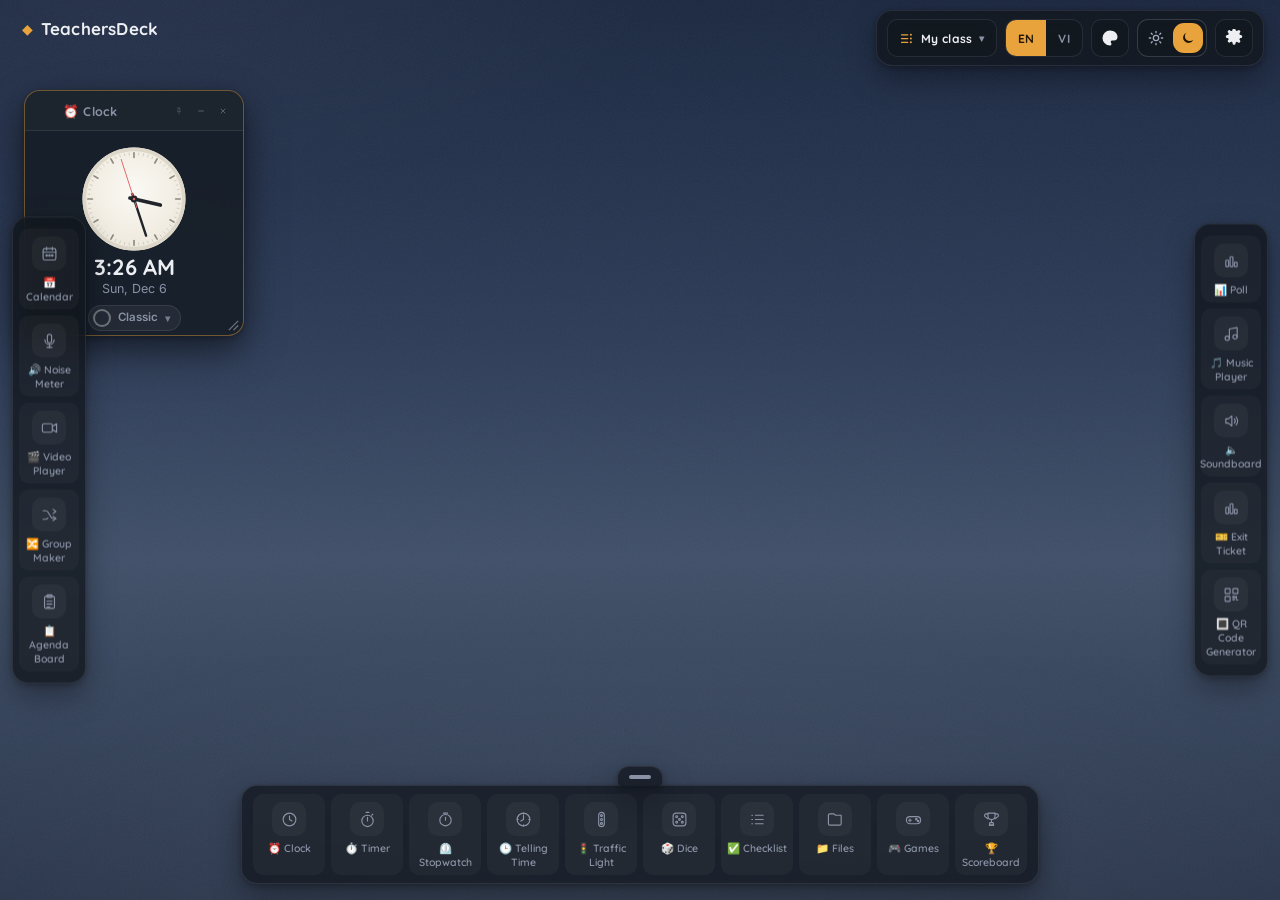
==== site/index.html @ 3348452e "Publish 0.46.0-classin.1 from teachersdeck-suite@1cd13db Versions for the cleanup release: TeachersD" ====
<!DOCTYPE html>
<html lang="en">
<head>
<meta charset="UTF-8">
<meta name="viewport" content="width=device-width, initial-scale=1.0">
<meta name="referrer" content="strict-origin-when-cross-origin">
<meta name="td-platform" content="classin">
<title>TeachersDeck</title>
<script src="js/mode.js?v=0.46.0-classin.1"></script>   <!-- first: Light or Dark before anything paints (the same file in every suite app) -->
<script src="js/edition.js?v=0.46.0-classin.1"></script>   <!-- first: says which app this is (js/app.js is shared with UniDeck) -->
<script src="js/platform.js?v=0.46.0-classin.1"></script>   <!-- second: TeachersDeck for ClassIn (tools/build_platform.py) -->
<script src="js/usage.js?v=0.46.0-classin.1"></script>   <!-- anonymous usage statistics; Settings can turn it off (the same file in AdminDeck) -->
<link rel="stylesheet" href="css/style.css?v=0.46.0-classin.1">
<link rel="stylesheet" href="css/classin.css?v=0.46.0-classin.1">
<link rel="stylesheet" href="css/drawdeck.css?v=0.46.0-classin.1">
<link rel="stylesheet" href="css/mode.css?v=0.46.0-classin.1">
<link rel="stylesheet" href="css/light.css?v=0.46.0-classin.1">   <!-- Light mode only (html[data-mode=light]); generated by tools/gen_light_css.py -->
<link rel="stylesheet" href="css/bento.css?v=0.46.0-classin.1">   <!-- phones and tablets: the bento grid -->
<link rel="stylesheet" href="css/tellingtime.css?v=0.46.0-classin.1">   <!-- the Telling Time tile (the same file in StudentDeck) -->
<link rel="stylesheet" href="css/dockdrag.css?v=0.46.0-classin.1">   <!-- dragging launchers in the docks and the app tray (the same file in every suite app) -->
<link rel="stylesheet" href="css/themeart.css?v=0.46.0-classin.1">   <!-- a premium theme's own artwork from its pack (js/themeart.js) -->
<link rel="stylesheet" href="css/premium.css?v=0.46.0-classin.1">   <!-- TEST: premium themes (Glass Blue) -->
<link rel="stylesheet" href="css/scale.css?v=0.46.0-classin.1">
<link rel="stylesheet" href="css/dockstyle.css?v=0.46.0-classin.1">   <!-- TEST: Item Store dock styles (= studentdeck/css/dockstyle.css on item-store) -->   <!-- UI polish phase 1: widgets that grow with their window -->   <!-- phones and tablets: the bento grid -->
<link rel="stylesheet" href="css/facepicker.css?v=0.46.0-classin.1">   <!-- the Clock widget's face picker (the same file in StudentDeck) -->
<link rel="stylesheet" href="css/polish.css?v=0.46.0-classin.1">   <!-- UI polish phase 4: corners, title bars, depth, motion, backgrounds, empty states -->
<link rel="stylesheet" href="css/whiteboard.css?v=0.46.0-classin.1">   <!-- the Whiteboard background: ink layer, corner button, Backgrounds swatch -->
</head>
<body>

  <!-- Background canvas (theme lives here) -->
  <div id="bg-layer" class="bg-layer"></div>
  <div id="bg-overlay" class="bg-overlay"></div>

  <!-- Top bar -->
  <header class="topbar">
    <div class="brand">
      <span class="brand-mark">◆</span>
      <span class="brand-name">TeachersDeck</span>
    </div>

    <button class="xp-pill" id="xp-pill" type="button" title="My Stats &amp; XP — click to open" data-i18n-title="xp_pill_tip" aria-label="My Stats &amp; XP" data-i18n-aria="stats">
      <span class="xp-lv" id="xp-lv">Lv 1</span><span class="xp-bar" aria-hidden="true"><i id="xp-fill"></i></span><span class="xp-tot" id="xp-tot">0 XP</span><em class="xp-pop" id="xp-pop"></em>
    </button>
    <button class="badge-chip" id="badge-chip" type="button" aria-label="Badges earned" title="Badges" data-i18n-title="bd_h" data-i18n-aria="bd_h"><span aria-hidden="true">🏅</span><b id="badge-n">0</b></button>

    <!-- Top widget dock: left-justified, starts right after the brand name (up to 5 widget launchers) -->
    <nav class="dock-top-widgets" id="dock-top-widgets" aria-label="Top widget launcher"></nav>

    <div class="top-actions">
      <!-- Class switcher pill: shows the class that's currently open; its menu
           switches to another class (which reloads into that class's own deck).
           Part of the reassignable PILLS list, so it can live in the top pill
           row or be hidden from Settings like lang/theme. -->
      <div class="class-pill-wrap" id="class-pill-wrap">
        <button class="class-pill" id="class-pill" aria-haspopup="true" aria-expanded="false" title="Switch class" data-i18n-title="class_switch_label" aria-label="Switch class" data-i18n-aria="class_switch_label">
          <svg viewBox="0 0 24 24" class="class-pill-icon" aria-hidden="true"><path d="M4 6h10M4 12h10M4 18h10" stroke="currentColor" stroke-width="2" fill="none" stroke-linecap="round"/><circle cx="19" cy="6" r="1.6"/><circle cx="19" cy="12" r="1.6"/><circle cx="19" cy="18" r="1.6"/></svg>
          <span class="class-pill-name" id="class-pill-name"></span>
          <span class="class-pill-caret" aria-hidden="true">▾</span>
        </button>
        <div class="class-menu" id="class-menu" role="menu" hidden></div>
      </div>
      <div class="lang-toggle" id="lang-toggle" aria-label="Quick language switch"></div>
      <button class="icon-btn" id="btn-theme" title="Change theme" aria-label="Change theme" data-i18n-title="theme_title">
        <svg viewBox="0 0 24 24"><path d="M12 2a10 10 0 1 0 0 20c1.1 0 2-.9 2-2 0-.5-.2-1-.5-1.3-.3-.4-.5-.8-.5-1.3 0-1.1.9-2 2-2h2.3A5.2 5.2 0 0 0 22 10.2C22 5.7 17.5 2 12 2Z"/><circle cx="7" cy="11" r="1.3"/><circle cx="10.5" cy="7" r="1.3"/><circle cx="15" cy="7.5" r="1.3"/><circle cx="17.5" cy="11.5" r="1.3"/></svg>
      </button>
      <!-- Settings pill: always pinned as the last (rightmost) item wherever the
           pill row lives — see SETTINGS_PILL in buildTopDock(). Not part of the
           reassignable PILLS list, so it can't be hidden or reordered from the
           "Top bar pills" picker like lang/theme can. -->
      <div id="mode-toggle"></div>  <!-- Light / Dark (js/mode.js, css/mode.css): just left of Settings in every app -->
      <button class="icon-btn" id="btn-settings" title="Settings" aria-label="Settings" data-i18n-title="settings">
        <svg viewBox="0 0 24 24"><path d="M12 15a3 3 0 1 0 0-6 3 3 0 0 0 0 6Z"/><path d="M19.4 13a1.65 1.65 0 0 0 .33 1.82l.06.06a2 2 0 1 1-2.83 2.83l-.06-.06a1.65 1.65 0 0 0-1.82-.33 1.65 1.65 0 0 0-1 1.51V19a2 2 0 1 1-4 0v-.09A1.65 1.65 0 0 0 9 17.09a1.65 1.65 0 0 0-1.82.33l-.06.06a2 2 0 1 1-2.83-2.83l.06-.06A1.65 1.65 0 0 0 4.68 13 1.65 1.65 0 0 0 3.17 12H3a2 2 0 1 1 0-4h.09A1.65 1.65 0 0 0 4.68 6.87a1.65 1.65 0 0 0-.33-1.82l-.06-.06a2 2 0 1 1 2.83-2.83l.06.06c.5.5 1.21.66 1.82.33H9c.55-.24 1-.75 1-1.35V1a2 2 0 1 1 4 0v.09c0 .6.45 1.11 1 1.35h.09c.6.33 1.31.17 1.82-.33l.06-.06a2 2 0 1 1 2.83 2.83l-.06.06c-.5.5-.66 1.21-.33 1.82V7c.24.55.75 1 1.35 1H21a2 2 0 1 1 0 4h-.09c-.6 0-1.11.45-1.35 1Z"/></svg>
      </button>
    </div>
  </header>

  <!-- TeachersDeck surface -->
  <main id="wall" class="wall" aria-label="TeachersDeck"></main>

  <!-- Bottom dock, with the app-tray tab attached directly to its top edge —
       one visual unit, positioned together, so the line always sits flush
       against the dock regardless of how tall the dock's content makes it.
       Opens a full-screen grid of every widget, Android app-drawer style;
       always present regardless of layout mode, since it's the one
       guaranteed way to reach every widget when Compact mode has the side
       drawers hidden. -->
  <div class="dock-wrap" id="dock-wrap">
    <button class="app-tray-tab" id="app-tray-tab" aria-label="Open app tray" aria-expanded="false" data-i18n-aria="app_tray_open" title="Open app tray" data-i18n-title="app_tray_open">
      <span class="app-tray-tab-line"></span>
    </button>
    <nav class="dock" id="dock" aria-label="Widget launcher"></nav>
  </div>

  <!-- App tray: Android-style bottom sheet listing every widget, regardless
       of its dock placement or the current layout mode. -->
  <div class="app-tray-backdrop" id="app-tray-backdrop" hidden>
    <div class="app-tray" id="app-tray" role="dialog" aria-modal="true" aria-label="All widgets">
      <button class="app-tray-handle" id="app-tray-handle" aria-label="Close app tray" data-i18n-aria="app_tray_close" title="Close app tray" data-i18n-title="app_tray_close"></button>
      <p class="app-tray-title" data-i18n="app_tray_title">All widgets</p>
      <div class="app-tray-grid" id="app-tray-grid"></div>
    </div>
  </div>

  <!-- Left widget drawer (5 slots) -->
  <nav class="edge-dock edge-dock-left" id="dock-left" aria-label="Left widget launcher" hidden>
    <div class="edge-dock-items" id="dock-left-items"></div>
  </nav>

  <!-- Right widget drawer (5 slots) -->
  <nav class="edge-dock edge-dock-right" id="dock-right" aria-label="Right widget launcher" hidden>
    <div class="edge-dock-items" id="dock-right-items"></div>
  </nav>

  <!-- Top drawer: toggle pills (language, theme, future toggles), left-justified, 5 slots -->
  <div class="edge-dock edge-dock-top" id="dock-top" aria-label="Top toggle bar" hidden>
    <div class="edge-dock-items" id="pills-top"></div>
  </div>

  <!-- Theme drawer -->
  <div class="drawer" id="theme-drawer" hidden>
    <div class="drawer-head">
      <h2 data-i18n="theme_title">Theme</h2>
      <button class="icon-btn" id="theme-close" aria-label="Close" data-i18n-aria="close">
        <svg viewBox="0 0 24 24"><path d="M6 6l12 12M18 6L6 18" stroke="currentColor" stroke-width="2" fill="none" stroke-linecap="round"/></svg>
      </button>
    </div>
    <div class="drawer-body">
      <p class="drawer-label" data-i18n="mode_title">Mode</p>
      <div id="mode-switch"></div>

      <p class="drawer-label" data-td-label="theme">Theme</p>   <!-- TEST polish phase 2: Theme and Background are two settings -->
      <div class="ui-theme-grid" id="ui-themes"></div>
      <label class="switch-row" id="idle-clock-row" hidden><span>Watch face when idle</span><input type="checkbox" id="idle-clock-toggle"></label>   <!-- TEST polish phase 5 -->

      <p class="drawer-label" data-i18n="backgrounds">Backgrounds</p>
      <div class="swatch-grid" id="theme-presets"></div>
      <div class="bg-photo-state" id="bg-photo-state" hidden><span class="bg-photo-text">Using your image</span><button type="button" class="bg-photo-reset" id="bg-photo-reset">Use a background instead</button></div>
      <label class="switch-row" id="photo-tint-row" hidden><span>Tint my image</span><input type="checkbox" id="photo-tint-toggle"></label>
      <label class="switch-row" id="wallpaper-row" hidden><span>Moving wallpaper</span><input type="checkbox" id="wallpaper-toggle"></label>   <!-- a premium theme's animated wallpaper (js/wallpaper.js) -->

      <p class="drawer-label" data-td-label="dock">Dock</p>   <!-- TEST: Item Store dock styles -->
      <div class="dock-style-grid" id="dock-styles"></div>
      <div class="topbar-mode" id="radial-mode" role="group" aria-label="With Radial" hidden></div>
      <div id="floating-icons"></div>   <!-- TEST: floating icons, Pro, per dock -->   <!-- TEST: docks with the Radial menu -->
      <div class="topbar-mode" id="topbar-mode" role="group" aria-label="Top bar" hidden></div>   <!-- TEST: top bar drop-down -->

      <p class="drawer-label" data-i18n="your_image">Your image or logo</p>
      <label class="upload-row" for="bg-upload">
        <span data-i18n="upload_bg">Upload a background image</span>
        <input type="file" id="bg-upload" accept="image/*" hidden>
      </label>

      <label class="upload-row" for="logo-upload" hidden>
        <span data-i18n="upload_logo">Upload a school / company logo</span>
        <input type="file" id="logo-upload" accept="image/*" hidden>
      </label>
      <label class="switch-row">
        <span data-i18n="dim_bg">Dim background (better contrast)</span>
        <input type="checkbox" id="dim-toggle">
      </label>
    </div>
  </div>

  <!-- Settings drawer -->
  <div class="drawer" id="settings-drawer" hidden>
    <div class="drawer-head">
      <h2 data-i18n="settings_title">Settings</h2>
      <button class="icon-btn" id="settings-close" aria-label="Close" data-i18n-aria="close">
        <svg viewBox="0 0 24 24"><path d="M6 6l12 12M18 6L6 18" stroke="currentColor" stroke-width="2" fill="none" stroke-linecap="round"/></svg>
      </button>
    </div>
    <div class="drawer-body">
      <div class="pro-status-card" id="pro-status-card">
        <div class="pro-status-row">
          <span class="pro-badge" id="pro-badge">FREE</span>
          <span class="pro-status-text" id="pro-status-text" data-i18n="pro_status_free">You're on the Free plan</span>
        </div>
        <button class="primary-btn" id="pro-upgrade-open" data-i18n="pro_upgrade_btn">Upgrade to Pro</button>
        <div id="pro-license-row">
          <p class="dock-vis-hint" data-i18n="pro_license_label" style="margin-top:10px">Already purchased? Enter your license key</p>
          <div class="license-input-row">
            <input type="text" id="pro-license-input" data-i18n-placeholder="pro_license_placeholder" placeholder="TDPRO-XXXX-XXXX-XXXX">
            <button class="ghost-btn" id="pro-license-activate" data-i18n="pro_activate_btn" style="margin:0; width:auto; padding:9px 14px;">Activate</button>
          </div>
        </div>
      </div>

      <p class="drawer-label" id="classes-section" data-i18n="classes_section">Classes</p>
      <p class="dock-vis-hint" data-i18n="classes_hint">Each class keeps its own roster, widgets, layout and theme. Switching opens that class.</p>
      <p class="dock-vis-hint" id="classes-summary"></p>
      <div class="btn-row"><button type="button" class="wbtn" id="class-builder-open" data-i18n="cb_open" style="margin-bottom:20px">Open Class Builder…</button></div>

      <p class="drawer-label" data-i18n="language_section">Language</p>
      <label class="upload-row" for="lang-select-1" style="cursor:default">
        <span data-i18n="quick_lang_1">Quick language 1</span>
        <select id="lang-select-1"></select>
      </label>
      <label class="upload-row" for="lang-select-2" style="cursor:default; margin-bottom:20px">
        <span data-i18n="quick_lang_2">Quick language 2</span>
        <select id="lang-select-2"></select>
      </label>

      <p class="drawer-label" data-i18n="layout_mode_section">Layout mode</p>
      <p class="dock-vis-hint" data-i18n="layout_mode_hint">Choose how docks and the widget tray are arranged</p>
      <div class="layout-mode-grid" id="layout-mode-grid"></div>

      <p class="drawer-label" data-i18n="emoji_section" style="margin-top:20px">Widget icons</p>
      <label class="switch-row"><span data-i18n="show_emojis_label">Show emoji icons</span><input type="checkbox" id="show-emojis-toggle"></label>
      <label class="switch-row"><span data-i18n="show_xp_label">Show XP in the header</span><input type="checkbox" id="show-xp-toggle"></label>
      <label class="switch-row"><span data-usage-label>Share anonymous usage statistics (no names or class data)</span><input type="checkbox" id="usage-stats-toggle"></label>
      <p class="dock-vis-hint lock-hint" id="emoji-lock-hint" data-i18n="layout_lock_hint" hidden>Set by the layout mode above.</p>

      <p class="drawer-label" data-i18n="wm_title" style="margin-top:20px">Manage widgets</p>
      <p class="dock-vis-hint" id="wm-settings-sum"></p>
      <div class="btn-row"><button type="button" class="wbtn" id="wm-open" data-i18n="wm_open">Manage widgets…</button></div>

      <p class="drawer-label" data-i18n="dock_buttons" style="margin-top:20px">Dock buttons</p>
      <p class="dock-vis-hint" data-i18n="dock_buttons_hint">Choose where each widget's launcher lives</p>
      <p class="dock-vis-hint lock-hint" id="dock-buttons-lock-hint" data-i18n="layout_lock_hint" hidden>Set by the layout mode above.</p>
      <div class="dock-vis-list" id="dock-vis-list"></div>

      <p class="drawer-label" data-i18n="drawers_section" style="margin-top:20px">Side drawers</p>
      <label class="switch-row"><span data-i18n="drawer_left_visible_label">Show left drawer</span><input type="checkbox" id="drawer-left-visible"></label>
      <label class="switch-row"><span data-i18n="drawer_right_visible_label">Show right drawer</span><input type="checkbox" id="drawer-right-visible"></label>
      <p class="dock-vis-hint lock-hint" id="drawers-lock-hint" data-i18n="layout_lock_hint" hidden>Set by the layout mode above.</p>
      <label class="switch-row"><span><span data-i18n="dock_autohide_label">Hide the bottom dock until I hover its tab</span> <span class="wm-info" tabindex="0" title="The dock slides away and only its small tab stays at the bottom edge. Point at the tab (or press Tab to a dock button) to bring it back." data-i18n-title="dock_autohide_hint" aria-label="The dock slides away and only its small tab stays at the bottom edge. Point at the tab (or press Tab to a dock button) to bring it back." data-i18n-aria="dock_autohide_hint">ⓘ</span></span><input type="checkbox" id="dock-autohide-toggle"></label>
      <label class="switch-row"><span><span data-i18n="accept_admin_theme_label">Accept school themes from AdminDeck</span> <span class="wm-info" tabindex="0" title="When your school's admin sends a background, it is applied once to the class that is open. You can change it afterwards." data-i18n-title="accept_admin_theme_hint" aria-label="When your school's admin sends a background, it is applied once to the class that is open. You can change it afterwards." data-i18n-aria="accept_admin_theme_hint">ⓘ</span></span><input type="checkbox" id="accept-admin-theme"></label>

      <p class="drawer-label" data-i18n="gdrive_section" style="margin-top:20px">Google documents</p>
      <p class="dock-vis-hint" data-i18n="gdrive_hint">Word, PowerPoint and Excel files shown full screen are converted to Google Docs, Slides and Sheets in a &ldquo;TeachersDeck Converted&rdquo; folder in your Google Drive (Pro).</p>
      <label class="switch-row"><span data-i18n="gdrive_remove_copy">Remove the Google copy when I close the document</span><input type="checkbox" id="gdrive-remove-copy"></label>
      <button type="button" class="wbtn" id="gdrive-delete-all" data-i18n="gdrive_delete_all" style="margin-top:6px">Delete converted files</button>

      <p class="drawer-label" data-i18n="pills_section" style="margin-top:20px">Top bar pills</p>
      <p class="dock-vis-hint" data-i18n="pills_section_hint">Where the language switch, theme button and Light / Dark switch appear when the top drawer is on</p>
      <label class="upload-row" for="pill-place-classes" style="cursor:default">
        <span data-i18n="pill_classes_label">Class switcher</span>
        <select id="pill-place-classes">
          <option value="top" data-i18n="placement_shown">Shown</option>
          <option value="hidden" data-i18n="placement_hidden">Hidden</option>
        </select>
      </label>
      <label class="upload-row" for="pill-place-lang" style="cursor:default">
        <span data-i18n="pill_lang_label">Language switch</span>
        <select id="pill-place-lang">
          <option value="top" data-i18n="placement_shown">Shown</option>
          <option value="hidden" data-i18n="placement_hidden">Hidden</option>
        </select>
      </label>
      <label class="upload-row" for="pill-place-theme" style="cursor:default">
        <span data-i18n="pill_theme_label">Theme button</span>
        <select id="pill-place-theme">
          <option value="top" data-i18n="placement_shown">Shown</option>
          <option value="hidden" data-i18n="placement_hidden">Hidden</option>
        </select>
      </label>
      <label class="upload-row" for="pill-place-mode" style="cursor:default">
        <span data-i18n="pill_mode_label">Light / Dark switch</span>
        <select id="pill-place-mode">
          <option value="top" data-i18n="placement_shown">Shown</option>
          <option value="hidden" data-i18n="placement_hidden">Hidden</option>
        </select>
      </label>

      <p class="drawer-label" data-i18n="calendar_system_label" style="margin-top:20px">Date system</p>
      <select id="calendar-system-select" style="width:100%; margin-bottom:4px"></select>

      <p class="drawer-label" style="margin-top:20px" data-i18n="layout_label">Layout</p>
      <button class="ghost-btn" id="reset-layout" data-i18n="reset_layout">Reset widget positions</button>
      <button class="ghost-btn danger" id="reset-all" data-i18n="reset_all">Reset everything</button>

      <p class="drawer-label" style="margin-top:20px" data-i18n="demo_section">Demo</p>
      <p class="dock-vis-hint" data-i18n="demo_settings_hint">Explore the Cloud features (Cloud Class, Class Activity, Notes Home, progress reports and sync) with sample data. Nothing is sent and your own classes are not touched.</p>
      <button class="ghost-btn" id="td-demo-toggle" data-i18n="demo_try_label">Try the Cloud demo</button>
      <p class="app-version" id="app-version"></p>
    </div>
  </div>

  <div class="toast" id="toast" hidden></div>

  <!-- Pro upgrade modal -->
  <div class="pro-modal-backdrop" id="pro-modal-backdrop" hidden>
    <div class="pro-modal" role="dialog" aria-modal="true">
      <div class="drawer-head">
        <h2 data-i18n="pro_modal_title">Upgrade to TeachersDeck Pro</h2>
        <button class="icon-btn" id="pro-modal-close" aria-label="Close" data-i18n-aria="close">
          <svg viewBox="0 0 24 24"><path d="M6 6l12 12M18 6L6 18" stroke="currentColor" stroke-width="2" fill="none" stroke-linecap="round"/></svg>
        </button>
      </div>
      <div class="drawer-body">
        <p class="dock-vis-hint" data-i18n="pro_modal_subtitle">Monthly or yearly, paid by bank transfer (VietQR). Unlocks on this device.</p>

        <div class="plan-grid">
          <div class="plan-col">
            <p class="plan-title" data-i18n="plan_free_title">Free</p>
            <ul class="plan-list">
              <li data-i18n="plan_free_f1"></li>
              <li data-i18n="plan_free_f2"></li>
              <li data-i18n="plan_free_f3"></li>
            </ul>
          </div>
          <div class="plan-col plan-col-pro">
            <p class="plan-title" data-i18n="plan_pro_title">Pro</p>
            <ul class="plan-list">
              <li data-i18n="plan_pro_f1"></li>
              <li data-i18n="plan_pro_f2"></li>
              <li data-i18n="plan_pro_f3"></li>
              <li data-i18n="plan_pro_f4"></li>
            </ul>
          </div>
        </div>

        <!-- v0.41.0: Pro by VietQR. Step 1 picks the plan and the email the key goes to; the backend (createOrder) prices
             it and mints a note token (TD K7Q4M9) for the transfer note. Step 2 shows the QR and waits: the owner
             matches the token on the bank statement, and Pro switches on here by itself (getOrder). No cards. -->
        <div class="pay-step" id="pay-step-1">
          <p class="drawer-label pay-heading" data-i18n="pay_choose_heading">Choose your plan</p>
          <div class="pay-plans" id="pay-plans" role="radiogroup">
            <label class="pay-plan"><input type="radio" name="pay-plan" value="monthly"><span class="pay-plan-name" data-i18n="pay_plan_monthly">Monthly</span><span class="pay-plan-price" id="pay-price-monthly"></span></label>
            <label class="pay-plan"><input type="radio" name="pay-plan" value="annual" checked><span class="pay-plan-name" data-i18n="pay_plan_annual">Yearly</span><span class="pay-plan-price" id="pay-price-annual"></span></label>
            <label class="pay-plan"><input type="radio" name="pay-plan" value="founding"><span class="pay-plan-name" data-i18n="pay_plan_founding">Founding Teacher (yearly)</span><span class="pay-plan-price" id="pay-price-founding"></span><span class="pay-plan-note" data-i18n="pay_plan_founding_note">For the first 100 teachers</span></label>
          </div>
          <p class="dock-vis-hint" id="pay-renew-note" hidden></p>
          <label class="drawer-label" for="pay-email" data-i18n="pay_email_label">Email for your key</label>
          <input type="email" id="pay-email" autocomplete="email" placeholder="name@example.com">
          <label class="drawer-label" for="pay-name" data-i18n="pay_name_label">Your name (optional)</label>
          <input type="text" id="pay-name" autocomplete="name" maxlength="100">
          <button type="button" class="primary-btn" id="pay-start" style="width:100%; margin-top:12px" data-i18n="pay_start_btn">Show the payment QR</button>
          <p class="dock-vis-hint" id="pay-start-msg" role="alert" hidden></p>
        </div>

        <div class="pay-step" id="pay-step-2" hidden>
          <p class="drawer-label pay-heading" data-i18n="pay_scan_heading">Scan with your banking app</p>
          <div class="qr-box" id="vietqr-qr-box"></div>
          <p class="pay-amount" id="pay-amount"></p>
          <p class="dock-vis-hint" style="text-align:center" data-i18n="pay_note_label">Transfer note — keep it exactly as it is:</p>
          <div class="pay-token-row"><span class="pay-token" id="pay-token"></span><button type="button" class="ghost-btn" id="pay-token-copy" data-i18n="pay_copy">Copy</button></div>
          <div class="vietqr-account-details" id="vietqr-account-details"></div>
          <p class="dock-vis-hint pay-wait" id="pay-wait" data-i18n="pay_waiting">Waiting for your payment. We match transfers by hand, usually within one working day. You can close this window: Pro switches on here by itself and your key is emailed to you.</p>
          <p class="dock-vis-hint" style="text-align:center"><a href="#" id="pay-cancel-local" data-i18n="pay_start_over">Start over with a different plan</a></p>
        </div>
      </div>
    </div>
  </div>

  <script src="js/qrcode-lib.js?v=0.46.0-classin.1"></script>
  <script src="js/jszip.min.js?v=0.46.0-classin.1"></script>
  <script src="js/lesson-template.js?v=0.46.0-classin.1"></script>
  <!-- Cloud Class (optional): see js/firebase-config.js to enable -->
  <script src="js/vendor/firebase-app-compat.js?v=0.46.0-classin.1"></script>
  <script src="js/vendor/firebase-auth-compat.js?v=0.46.0-classin.1"></script>
  <script src="js/vendor/firebase-firestore-compat.js?v=0.46.0-classin.1"></script>
  <script src="js/vendor/firebase-functions-compat.js?v=0.46.0-classin.1"></script>
  <script src="js/firebase-config.js?v=0.46.0-classin.1"></script>
  <script src="js/ext-signin.js?v=0.46.0-classin.1"></script>
  <script src="js/backend.js?v=0.46.0-classin.1"></script>   <!-- where the server functions live (lights-on): before the cloud code -->
  <script src="js/cloud.js?v=0.46.0-classin.1"></script>
  <script src="js/demo.js?v=0.46.0-classin.1"></script>
  <!-- Office files shown full screen via Google Drive (Pro): client IDs in google-config.js -->
  <script src="js/google-config.js?v=0.46.0-classin.1"></script>
  <script src="js/gdrive.js?v=0.46.0-classin.1"></script>
  <script src="js/drivepick.js?v=0.46.0-classin.1"></script>   <!-- Google Drive in the Files widget (the same file in StudentDeck and AdminDeck) -->
  <script src="games/games.js?v=0.46.0-classin.1"></script>
  <script src="js/watermark.js?v=0.46.0-classin.1"></script>
  <script src="js/drawdeck.js?v=0.46.0-classin.1"></script>
  <script src="js/tellingtime.js?v=0.46.0-classin.1"></script>   <!-- Telling Time: the clock engine, then the tile (the same files in StudentDeck) -->
<script src="js/tellingtime-tile.js?v=0.46.0-classin.1"></script>
  <script src="js/store-core.js?v=0.46.0-classin.1"></script>   <!-- TEST: draws premium faces, meters, lights (= studentdeck/js/store-core.js on item-store) -->
  <script src="js/premium-packs.js?v=0.46.0-classin.1"></script>
  <script src="js/tdstore.js?v=0.46.0-classin.1"></script>   <!-- after the packs, before app.js: the Shop in the LMS editions and the items bought there -->
  <script src="js/themeart.js?v=0.46.0-classin.1"></script>   <!-- draws a premium theme's artwork (Noel, Tết) from its pack -->
  <script src="js/wallpaper.js?v=0.46.0-classin.1"></script>   <!-- animated wallpapers for premium themes (WebGL; the theme's gradient is the fallback) -->
  <script src="js/dockstyle.js?v=0.46.0-classin.1"></script>   <!-- TEST: draws the dock styles -->   <!-- TEST: the Glass Blue packs -->
  <script src="js/whiteboard.js?v=0.46.0-classin.1"></script>   <!-- after drawdeck.js and dockstyle.js, before app.js: the Whiteboard background (ink layer + corner radial menu) -->
  <script src="js/facepicker.js?v=0.46.0-classin.1"></script>   <!-- before app.js: the Clock widget's face picker (the same file in StudentDeck) -->
<script src="js/dockdrag.js?v=0.46.0-classin.1"></script>   <!-- before app.js: dragging launchers (the same file in every suite app) -->
  <script src="js/app.js?v=0.46.0-classin.1"></script>
  <script src="js/classin.js?v=0.46.0-classin.1"></script>
  <script src="js/update.js?v=0.46.0-classin.1"></script>
  <script src="js/bento.js?v=0.46.0-classin.1"></script>   <!-- after app.js: the widget wall as a bento grid on phones and tablets -->
  <script src="js/agentdeck-app.js?v=0.46.0-classin.1"></script>   <!-- the floating help button: AgentDeck in its in-app mode (loads js/agentdeck.js; the same file in AdminDeck and ParentDeck) -->
</body>
</html>
---- site/css/style.css ----
@import url('tokens.css');
@import url('shell-staff.css');

:root{
  --ink-0:var(--tk-surface-0);
  --ink-1:var(--tk-surface-1);
  --ink-2:var(--tk-surface-2);
  --ink-3:var(--tk-surface-3);
  --line: var(--tk-line);
  --text-hi:var(--tk-text-hi);
  --text-lo:var(--tk-text-lo);
  --amber:var(--tk-accent);
  --amber-hi:var(--tk-accent-hi);
  --amber-rgb:var(--tk-accent-rgb);      /* polish phase 3: the accent as tokens, so a premium theme recolours every accent */
  --amber-hi-rgb:var(--tk-accent-hi-rgb);
  --text-on-accent:var(--tk-text-on-accent);          /* text on an accent background */
  --text-on-accent-rgb:var(--tk-text-on-accent-rgb);
  --teal:var(--tk-teal);
  --danger:var(--tk-danger);
  --radius-panel: var(--tk-radius-panel);
  --radius-chip: var(--tk-radius-chip);
  --shadow-panel: var(--tk-shadow-panel);
  font-size: 16px;
}
.bg-layer.preset-dusk::before,
.bg-layer.preset-dusk::after{
  content:""; position:absolute; left:0; right:0; bottom:0; height:46%;
}
.bg-layer.preset-dusk::before{
  background: radial-gradient(120% 80% at 50% 120%, rgba(120,140,180,.25), transparent 60%);
}

.bg-logo-mark{
  position:fixed; z-index:1; top:20px; right:22px; max-height:56px; max-width:180px;
  object-fit:contain; opacity:.92; filter:drop-shadow(0 4px 10px rgba(0,0,0,.4));
  pointer-events:none;
}
.dock-top-item{
  width:38px; height:38px; flex-shrink:0; border:1px solid var(--line);
  background:rgba(20,26,34,0.55); backdrop-filter: blur(6px);
  color:var(--text-lo); display:flex; align-items:center; justify-content:center;
  cursor:pointer; transition:background .15s ease, color .15s ease, transform .15s ease;
  position:relative; margin:0 1px;
  border-radius:10px;
}
.dock-top-item svg{ width:17px; height:17px; fill:none; stroke:currentColor; stroke-width:1.6; stroke-linecap:round; stroke-linejoin:round; }
.dock-top-item:hover{ background:rgba(30,39,50,0.85); color:var(--text-hi); z-index:2; transform:translateY(2px); }
.dock-top-item.active{ color:var(--amber-hi); background:rgba(var(--amber-rgb),0.14); z-index:3; }
.dock-top-item:active{ transform:scale(.94); }
/* ---------- Class switcher pill (top bar / pill row) ---------- */
.class-pill-wrap{ position:relative; flex-shrink:0; }
.class-pill{
  display:flex; align-items:center; gap:7px; height:38px; max-width:190px;
  padding:0 11px; border-radius:11px; border:1px solid var(--line);
  background:rgba(20,26,34,0.55); backdrop-filter: blur(6px);
  color:var(--text-hi); cursor:pointer;
  font-family:'Quicksand'; font-weight:700; font-size:12px; letter-spacing:.3px;
  transition:background .15s ease;
}
.class-pill:hover{ background:rgba(30,39,50,0.85); }
.class-pill-icon{ width:15px; height:15px; flex-shrink:0; fill:currentColor; color:var(--amber); }
.class-pill-name{ overflow:hidden; text-overflow:ellipsis; white-space:nowrap; }
.class-pill-caret{ color:var(--text-lo); font-size:10px; flex-shrink:0; }
.class-menu{
  position:absolute; top:44px; right:0; z-index:60; min-width:210px; max-width:260px;
  padding:6px; border-radius:12px; border:1px solid var(--line);
  background:var(--ink-1); box-shadow:0 14px 34px rgba(0,0,0,.45);
}
.class-pill-wrap.align-left .class-menu{ right:auto; left:0; }
.class-menu-item{
  display:flex; align-items:center; justify-content:space-between; gap:10px;
  width:100%; padding:8px 10px; border:none; border-radius:8px; background:transparent;
  color:var(--text-hi); cursor:pointer; text-align:left;
  font-family:'Quicksand'; font-weight:600; font-size:12.5px;
}
.class-menu-item:hover{ background:rgba(255,255,255,0.06); }
.class-menu-item.active{ color:var(--amber-hi); }
.class-menu-item.manage{ color:var(--text-lo); font-weight:500; }
.class-menu-name{ overflow:hidden; text-overflow:ellipsis; white-space:nowrap; }
.class-menu-tick{ flex-shrink:0; font-size:11px; }
.class-menu-sep{ height:1px; margin:5px 6px; background:var(--line); }

/* ---------- Classes manager (Settings drawer) ---------- */
.class-list{ display:flex; flex-direction:column; gap:6px; margin-bottom:10px; }
.class-row{ display:flex; align-items:center; gap:6px; }
.class-row-name{
  flex:1; min-width:0; padding:8px 10px; border-radius:9px;
  border:1px solid var(--line); background:rgba(20,26,34,0.55); color:var(--text-hi);
  font-family:'Quicksand'; font-size:12.5px;
}
.class-row.current .class-row-name{ border-color:rgba(var(--amber-rgb),0.45); }
.class-row-btn{
  flex-shrink:0; padding:8px 10px; border-radius:9px; border:1px solid var(--line);
  background:transparent; color:var(--text-hi); cursor:pointer;
  font-family:'Quicksand'; font-size:11.5px;
}
.class-row-btn:hover:not(:disabled){ background:rgba(255,255,255,0.06); }
.class-row-btn:disabled{ color:var(--amber-hi); border-color:rgba(var(--amber-rgb),0.35); cursor:default; }
.class-row-btn.del{ width:32px; padding:8px 0; text-align:center; color:var(--text-lo); }
.class-row-btn.del:hover{ color:var(--danger); border-color:rgba(224,101,101,0.35); }
.class-add-row{ display:flex; gap:6px; align-items:center; }
.class-add-row input{
  flex:1; min-width:0; padding:9px 10px; border-radius:9px;
  border:1px solid var(--line); background:rgba(20,26,34,0.55); color:var(--text-hi);
  font-family:'Quicksand'; font-size:12.5px;
}
.icon-btn{
  width:38px; height:38px; border-radius:11px; border:1px solid var(--line);
  background:rgba(20,26,34,0.55); backdrop-filter: blur(6px);
  color:var(--text-hi); display:flex; align-items:center; justify-content:center;
  cursor:pointer; transition:background .15s ease, transform .15s ease;
}
.icon-btn svg{ width:18px; height:18px; fill:currentColor; }
.widget-drag svg{ width:13px; height:13px; }
.widget-close, .widget-min, .widget-pin{
  width:20px; height:20px; border-radius:6px; border:none;
  background:transparent; color:var(--text-lo); cursor:pointer;
  display:flex; align-items:center; justify-content:center;
}
.widget-close svg, .widget-min svg, .widget-pin svg{ width:12px; height:12px; }
.widget-pin:hover{ background:rgba(255,255,255,0.08); color:var(--text-hi); }
.widget-body{
  padding:16px; flex:1; user-select:text; overflow-y:auto;
  font-family:'Inter', sans-serif;
}
.widget-resize svg{ width:13px; height:13px; }

/* Clock widget */
.clock-face{
  width:112px; height:112px; margin:0 auto 10px; border-radius:50%;
  background:#F4F1EA; position:relative; box-shadow: inset 0 0 0 4px #dcd7c9;
}
.clock-hand{ position:absolute; left:50%; bottom:50%; transform-origin:bottom center; background:#20242b; border-radius:3px; }
.clock-hand.hr{ width:4px; height:30px; margin-left:-2px; }
.clock-hand.min{ width:3px; height:42px; margin-left:-1.5px; }
.clock-hand.sec{ width:1.5px; height:46px; margin-left:-0.75px; background:var(--danger); }
.clock-dot{ position:absolute; left:50%; top:50%; width:8px; height:8px; margin:-4px; border-radius:50%; background:#20242b; }
.clock-digital{ text-align:center; font-family:'Quicksand'; font-weight:700; font-size:22px; }
.clock-date{ text-align:center; color:var(--text-lo); font-size:12.5px; margin-top:2px; }
.clock-lunar{ text-align:center; color:var(--amber-hi); font-size:11px; margin-top:1px; min-height:14px; }

/* Generic controls used inside widgets */
.big-readout{ font-family:'Quicksand'; font-weight:700; font-size:34px; text-align:center; margin:6px 0 14px; letter-spacing:.5px; }
.btn-row{ display:flex; gap:8px; justify-content:center; }
.wbtn:disabled:hover{ background:inherit; }

/* Traffic light */
.traffic-housing{
  width:88px; margin:4px auto 0; padding:14px 12px 18px;
  background:linear-gradient(180deg,#2b2e33 0%, #17191c 100%);
  border-radius:18px; display:flex; flex-direction:column; align-items:center; gap:12px;
  box-shadow: inset 0 0 0 2px rgba(0,0,0,.5), inset 0 2px 4px rgba(255,255,255,.06), 0 10px 20px rgba(0,0,0,.35);
  position:relative;
}
.traffic-hood{
  position:absolute; top:-7px; left:50%; transform:translateX(-50%);
  width:36px; height:8px; background:#111; border-radius:6px 6px 0 0;
}
.traffic-base{ width:14px; height:16px; background:#111; border-radius:0 0 4px 4px; margin-top:-4px; }
.traffic-lamp{
  width:48px; height:48px; border-radius:50%; cursor:pointer;
  background: radial-gradient(circle at 35% 30%, #3c3f44, #16181b 72%);
  box-shadow: inset 0 3px 6px rgba(0,0,0,.7), inset 0 -2px 3px rgba(255,255,255,.04);
  transition: background .15s ease, box-shadow .15s ease;
}
.traffic-lamp.red.on{ background:radial-gradient(circle at 35% 30%, #ff8f8f, #E0555A 60%, #a02c2c 100%); box-shadow:0 0 22px 4px rgba(224,85,90,.85), inset 0 -3px 6px rgba(0,0,0,.25); }
.traffic-lamp.yellow.on{ background:radial-gradient(circle at 35% 30%, #fbe38a, #E8C93D 60%, #a3891c 100%); box-shadow:0 0 22px 4px rgba(232,201,61,.85), inset 0 -3px 6px rgba(0,0,0,.25); }
.traffic-lamp.green.on{ background:radial-gradient(circle at 35% 30%, #9df0bf, #4FD18A 60%, #1f8a56 100%); box-shadow:0 0 22px 4px rgba(79,209,138,.85), inset 0 -3px 6px rgba(0,0,0,.25); }
.traffic-hint{ font-size:12px; color:var(--text-lo); text-align:center; margin-top:10px; }

/* Dice */
.dice-stage{ width:120px; height:120px; margin:0 auto 14px; }
.dice-stage .die-face{ width:100%; height:100%; filter:drop-shadow(0 6px 10px rgba(0,0,0,.35)); }

/* Checklist */
.checklist-row{ display:flex; gap:8px; margin-bottom:10px; }
.checklist-row input[type=text]{ flex:1; }
.check-items{ list-style:none; margin:0; padding:0; display:flex; flex-direction:column; gap:6px; max-height:180px; overflow-y:auto; }
.check-items li{ display:flex; align-items:center; gap:8px; font-size:13.5px; }
.check-items li.done span{ text-decoration:line-through; color:var(--text-lo); }
.check-items li button{ margin-left:auto; background:none; border:none; color:var(--text-lo); cursor:pointer; }

/* Name picker */
.picker-name{ font-family:'Quicksand'; font-weight:700; font-size:26px; text-align:center; margin:4px 0 14px; min-height:34px; }
.picker-count{ text-align:center; font-size:12px; color:var(--text-lo); margin-top:8px; }

/* Files widget */
.file-drop{
  border:1.5px dashed var(--line); border-radius:10px; padding:14px 10px; text-align:center;
  font-size:12.5px; color:var(--text-lo); cursor:pointer; margin-bottom:10px;
  display:flex; align-items:center; justify-content:center; gap:9px;
}
.file-drop:hover{ border-color:var(--amber); color:var(--text-hi); }
.file-drop:hover .file-drop-btn{ background:var(--amber); color:var(--text-on-accent); border-color:transparent; }
/* Purely a visual affordance — the whole label already opens the file
   picker (it's tied to the input via `for`), this just makes that obvious. */
.file-drop-btn{
  flex-shrink:0; width:22px; height:22px; border-radius:50%;
  border:1px solid var(--line); background:rgba(255,255,255,0.05);
  display:flex; align-items:center; justify-content:center;
  font-size:14px; font-weight:700; line-height:1; color:inherit;
}
.file-drop-text{ text-align:left; }
.file-drop-browse{
  display:flex; align-items:center; gap:6px; border:1px solid var(--line);
  background:var(--ink-3); color:var(--text-hi); padding:8px 16px;
  border-radius:var(--radius-chip); font-size:13px; font-weight:600;
  font-family:'Inter'; cursor:pointer;
}
.file-drop-browse svg{ width:14px; height:14px; }
.file-drop-browse:hover{ background:var(--amber); color:var(--text-on-accent); border-color:transparent; }
.file-drop-browse:active{ transform:scale(.97); }
.file-list{ list-style:none; margin:0; padding:0; display:flex; flex-direction:column; gap:6px; max-height:170px; overflow-y:auto; }
.file-list li{
  display:flex; align-items:center; gap:8px; font-size:12.5px;
  background:rgba(255,255,255,0.03); border-radius:8px; padding:6px 8px;
}
.file-list li .ftype{
  font-family:'Quicksand'; font-weight:700; font-size:9.5px; letter-spacing:.4px;
  background:var(--ink-3); border-radius:5px; padding:2px 5px; color:var(--text-lo);
}
.file-list li .fname{ flex:1; overflow:hidden; text-overflow:ellipsis; white-space:nowrap; }
.file-list li button{ background:none; border:none; color:var(--text-lo); cursor:pointer; }
.file-list li button:hover{ color:var(--danger); }
.file-list li button.wminus{ font-size:16px; font-weight:700; line-height:1; width:18px; }
.file-empty{ font-size:12px; color:var(--text-lo); text-align:center; padding:6px 0; }

.lap-list{
  list-style:none; margin:10px 0 0; padding:0; display:flex; flex-direction:column;
  gap:4px; max-height:120px; overflow-y:auto;
}
.lap-list li{
  display:flex; align-items:center; gap:8px; font-size:11.5px; color:var(--text-lo);
  background:rgba(255,255,255,0.03); border-radius:7px; padding:5px 8px;
}
.lap-list li span:first-child{ font-family:'Quicksand'; font-weight:700; color:var(--text-hi); min-width:44px; }
.lap-list li .lap-total{ margin-left:auto; color:var(--text-lo); }

/* Games quick-start grid */
.game-grid{
  display:grid; grid-template-columns:repeat(2,1fr); gap:8px;
  max-height:190px; overflow-y:auto; margin-bottom:4px;
}
.game-tile{
  position:relative; display:flex; flex-direction:column; align-items:center; gap:6px;
  background:rgba(255,255,255,0.03); border:1px solid var(--line); border-radius:12px;
  padding:14px 8px 10px; cursor:pointer; font-family:'Inter'; color:var(--text-hi);
  transition:background .15s ease, transform .1s ease;
}
.game-tile:hover{ background:rgba(var(--amber-rgb),0.12); border-color:rgba(var(--amber-rgb),0.4); }
.game-tile:active{ transform:scale(.97); }
.game-tile-play{
  width:36px; height:36px; border-radius:50%; background:var(--amber); color:var(--text-on-accent);
  display:flex; align-items:center; justify-content:center;
}
.game-tile-play svg{ width:18px; height:18px; stroke:var(--text-on-accent); }
.game-tile-name{
  font-size:11.5px; text-align:center; overflow:hidden; text-overflow:ellipsis;
  white-space:nowrap; max-width:100%;
}
.game-tile-remove{
  position:absolute; top:5px; right:5px; width:18px; height:18px; border-radius:6px;
  display:flex; align-items:center; justify-content:center; color:var(--text-lo);
  background:rgba(0,0,0,0.25);
}
.game-tile-remove:hover{ color:var(--danger); background:rgba(224,101,101,0.18); }
.game-tile-remove svg{ width:10px; height:10px; }
.game-tile-help{
  position:absolute; top:5px; left:5px; width:18px; height:18px; border-radius:6px;
  display:flex; align-items:center; justify-content:center; color:var(--text-lo);
  background:rgba(0,0,0,0.25); font-family:'Quicksand'; font-weight:700; font-size:11px;
}
.game-tile-help:hover{ color:var(--amber-hi); background:rgba(var(--amber-rgb),0.18); }

/* Scoreboard */
.sb{ display:flex; flex-direction:column; gap:9px; }
.sb-sub{ font-size:11px; color:var(--text-lo); text-align:center; margin:-4px 0 2px; }
.sb-board{ display:flex; flex-direction:column; gap:8px; }
.sb-card{
  background:#F7F3E8; border-radius:10px; padding:9px 11px 11px;
  color:#2B2620; border:2px dashed rgba(43,38,32,0.25); position:relative;
}
.sb-card.leading::before{
  content:"★"; position:absolute; top:-10px; right:8px; font-size:15px;
  color:var(--accent); transform:rotate(12deg);
}
.sb-bar{ width:28px; height:4px; border-radius:4px; background:var(--accent); margin-bottom:6px; }
.sb-row{ display:flex; align-items:center; justify-content:space-between; gap:6px; margin-bottom:8px; }
.sb-name{
  font-family:'Kalam',cursive; font-weight:700; font-size:14.5px;
  border:none; border-bottom:2px solid transparent; background:transparent;
  color:#2B2620; width:100%; padding:2px; min-width:0;
}
.sb-name:focus{ outline:none; border-bottom:2px dashed var(--accent); }
.sb-score{
  font-family:'Kalam',cursive; font-weight:700; font-size:26px; color:var(--accent);
  min-width:1.4ch; text-align:right; flex-shrink:0;
}
@keyframes sbpop{ 0%{transform:scale(1);} 35%{transform:scale(1.18);} 100%{transform:scale(1);} }
.sb-score.bump{ animation:sbpop .28s ease; }
.sb-btns{ display:flex; gap:6px; }
.sb-btn{
  flex:1; font-family:'Inter'; font-weight:600; font-size:11.5px; border:none;
  border-radius:7px; padding:6px; cursor:pointer; color:#fff; background:var(--accent);
}
.sb-btn:hover{ filter:brightness(1.08); }
.sb-btn:active{ transform:scale(.94); }
.sb-btn.minus{ background:transparent; color:#2B2620; border:1.5px solid rgba(43,38,32,0.3); }
.sb-btn.minus:hover{ background:rgba(43,38,32,0.06); }
.sb-reset{
  font-family:'Inter'; font-weight:600; font-size:12px; color:var(--text-hi);
  background:transparent; border:1.5px dashed var(--line); border-radius:8px;
  padding:8px 10px; cursor:pointer; width:100%;
}
.sb-reset:hover{ background:rgba(255,255,255,0.05); }

/* Inputs */
input[type=text], textarea{
  background:var(--ink-1); border:1px solid var(--line); border-radius:8px;
  color:var(--text-hi); padding:8px 10px; font-family:'Inter'; font-size:13px;
  width:100%;
}
/* Number boxes look like the text boxes (they were left with the browser's white default in dark mode); width stays each widget's own */
input[type=number]{ background:var(--ink-1); border:1px solid var(--line); border-radius:8px; color:var(--text-hi); padding:8px 10px; font-family:'Inter'; font-size:13px; }
input[type=number]:focus{ outline:2px solid var(--amber); outline-offset:1px; }
.dock-item.active{ background:rgba(var(--amber-rgb),0.14); color:var(--amber-hi); z-index:3; }
.dock-ic svg{ width:17px; height:17px; fill:none; stroke:currentColor; stroke-width:1.6; stroke-linecap:round; stroke-linejoin:round; }
.dock-item-settings{
  margin-left:6px; padding-left:10px; border-left:1px solid var(--line);
  clip-path:none; background:transparent; /* utility button, not a widget tab — kept plain and set apart */
}
@keyframes traysheetup{ from{ transform:translateY(28px); opacity:0; } to{ transform:none; opacity:1; } }
.app-tray-item.active{ background:rgba(var(--amber-rgb),0.14); color:var(--amber-hi); }
.layout-mode-opt.active{ border-color:var(--amber); background:rgba(var(--amber-rgb),0.08); }
@keyframes slidein{ from{ transform:translateX(20px); opacity:0;} to{ transform:none; opacity:1; } }
.drawer-label{
  font-family:'Quicksand'; font-weight:600; font-size:11px; letter-spacing:.4px;
  color:var(--text-lo); margin:0 0 8px;
}
.swatch-grid{ display:grid; grid-template-columns:repeat(3,1fr); gap:8px; margin-bottom:20px; }
.swatch.active{ border-color:var(--amber); }
.upload-row{
  display:flex; align-items:center; justify-content:space-between;
  padding:10px 12px; border:1px solid var(--line); border-radius:10px;
  margin-bottom:10px; cursor:pointer; font-size:12.5px;
}
.upload-row:hover{ background:rgba(255,255,255,0.03); }
.upload-row[hidden]{ display:none; }
.logo-preview-row{ display:flex; align-items:center; gap:10px; margin-bottom:14px; }
.logo-preview-row img{ height:34px; max-width:120px; object-fit:contain; background:#fff; border-radius:6px; padding:3px; }
.text-btn{ background:none; border:none; color:var(--text-lo); font-size:12px; cursor:pointer; text-decoration:underline; }
.ghost-btn.danger{ color:var(--danger); border-color:rgba(224,101,101,0.35); }

/* ---------- TeachersDeck Pro ---------- */
.pro-status-card{
  border:1px solid var(--line); border-radius:12px; padding:12px;
  margin-bottom:20px; background:rgba(var(--amber-rgb),0.06);
}
.pro-status-row{ display:flex; align-items:center; gap:8px; margin-bottom:10px; }
.pro-badge{
  font-family:'Quicksand'; font-weight:700; font-size:10.5px; letter-spacing:.5px;
  padding:3px 8px; border-radius:6px; background:var(--ink-3); color:var(--text-lo);
}
.pro-badge.is-pro{ background:var(--amber); color:var(--text-on-accent); }
.pro-status-text{ font-size:12.5px; color:var(--text-hi); }
.license-input-row{ display:flex; gap:8px; margin-top:6px; }
.license-input-row input{
  flex:1; background:var(--ink-2); border:1px solid var(--line); border-radius:8px;
  color:var(--text-hi); padding:8px 10px; font-size:12.5px; font-family:monospace;
}

.pro-modal-backdrop{
  position:fixed; inset:0; z-index:40; background:rgba(6,9,14,0.6);
  display:flex; align-items:center; justify-content:center; padding:20px;
}
.pro-modal-backdrop[hidden]{ display:none; }
.pro-modal{
  width:420px; max-width:100%; max-height:88vh; overflow:hidden;
  background:var(--ink-1); border:1px solid var(--line); border-radius:var(--radius-panel);
  box-shadow:var(--shadow-panel); display:flex; flex-direction:column;
  animation: slidein .18s ease;
}
.pro-modal .drawer-body{ overflow-y:auto; }
.plan-grid{ display:grid; grid-template-columns:1fr 1fr; gap:10px; margin-bottom:18px; }
.plan-col{ border:1px solid var(--line); border-radius:10px; padding:12px; }
.plan-col-pro{ border-color:var(--amber); background:rgba(var(--amber-rgb),0.08); }
.plan-title{ font-family:'Quicksand'; font-weight:700; font-size:13px; margin:0 0 8px; }
.plan-list{ margin:0; padding-left:16px; font-size:11.5px; color:var(--text-lo); line-height:1.6; }
.pay-tabs{ display:flex; gap:6px; margin-bottom:12px; }
.pay-tabs[hidden]{ display:none; }
.pay-heading{ text-align:center; margin-bottom:10px; }
.pay-step{ margin-top:14px; }
.pay-step[hidden]{ display:none; }
/* v0.41.0: Pro by VietQR — plan picker, note token */
.pay-plans{ display:grid; gap:8px; margin-bottom:10px; }
.pay-plan{ display:grid; grid-template-columns:auto 1fr auto; align-items:center; gap:4px 10px; padding:10px 12px; border:1px solid var(--line, rgba(255,255,255,.15)); border-radius:10px; cursor:pointer; }
.pay-plan:has(input:checked){ border-color:var(--amber); background:rgba(245,166,35,.08); }
.pay-plan-name{ font-weight:600; }
.pay-plan-price{ font-weight:700; color:var(--text-hi); white-space:nowrap; }
.pay-plan-note{ grid-column:2 / 4; font-size:11px; opacity:.8; }
#pay-step-1 input[type=email], #pay-step-1 input[type=text]{ width:100%; box-sizing:border-box; margin-bottom:8px; }
input[type=email]{ padding:8px 10px; border-radius:8px; border:1px solid var(--line, rgba(255,255,255,.15)); background:transparent; color:inherit; font:inherit; }
.pay-amount{ text-align:center; font-size:20px; font-weight:800; color:var(--text-hi); margin:8px 0 4px; }
.pay-token-row{ display:flex; justify-content:center; align-items:center; gap:10px; margin:4px 0 10px; }
.pay-token-row .ghost-btn{ width:auto; flex:0 0 auto; }
.pay-token{ white-space:nowrap; font-family:ui-monospace, Consolas, monospace; font-size:22px; font-weight:800; letter-spacing:.08em; color:var(--text-hi); padding:4px 12px; border:2px dashed var(--amber); border-radius:8px; }
.pay-wait{ text-align:center; margin-top:10px; }
.pay-tab{
  flex:1; padding:9px 6px; border-radius:8px; border:1px solid var(--line);
  background:transparent; color:var(--text-lo); font-size:11.5px; font-weight:600; cursor:pointer;
}
.pay-tab.active{ background:var(--amber); color:var(--text-on-accent); border-color:var(--amber); }
.pay-tab[hidden]{ display:none; }
.pay-panel[hidden]{ display:none; }
.qr-box{
  display:flex; align-items:center; justify-content:center; min-height:220px;
  border:1px dashed var(--line); border-radius:10px; padding:10px; background:#fff;
}
.qr-box img{ max-width:100%; border-radius:6px; }
.qr-box .qr-missing{ color:#333; font-size:12px; text-align:center; padding:20px; }
.vietqr-account-details{
  text-align:center; margin-top:10px; font-size:12px; line-height:1.6; color:var(--text-lo);
}
.vietqr-account-details .vietqr-acct-line{ text-align:center; }
.vietqr-account-details .vietqr-acct-name{ font-weight:700; color:var(--text-hi); }
.vietqr-account-details .vietqr-acct-number{ font-weight:700; letter-spacing:.03em; color:var(--text-hi); }
.vietqr-account-details .vietqr-acct-address{ font-size:11px; opacity:.85; }
.dock-vis-row input{ accent-color:var(--amber); width:15px; height:15px; flex-shrink:0; }

.edge-dock-top{
  top:10px; right:16px; border-radius:12px; padding:8px 10px;
}
.edge-dock-top .edge-dock-items{ gap:8px; align-items:center; justify-content:flex-start; }

/* Hover-to-open mode: tuck each edge dock away to a thin strip at the
   screen edge, and slide it fully into view while the pointer is over it. */
.edge-dock.hover-collapsible.edge-dock-left{ transform:translateY(-50%) translateX(calc(-100% - 12px + 14px)); }
.edge-dock.hover-collapsible.edge-dock-left:hover{ transform:translateY(-50%) translateX(0); }
.edge-dock.hover-collapsible.edge-dock-right{ transform:translateY(-50%) translateX(calc(100% + 12px - 14px)); }
.edge-dock.hover-collapsible.edge-dock-right:hover{ transform:translateY(-50%) translateX(0); }
.edge-dock.hover-collapsible.edge-dock-top{ transform:translateY(calc(-100% + 10px)); }
.edge-dock.hover-collapsible.edge-dock-top:hover{ transform:translateY(0); }

.dock.hover-collapsible{ transform:translateY(calc(100% - 12px)); }
.dock.hover-collapsible:hover{ transform:translateY(0); }

/* Scrollbars */
::-webkit-scrollbar{ width:8px; height:8px; }
::-webkit-scrollbar-thumb{ background:var(--ink-3); border-radius:8px; }

@media (max-width: 680px){
  .drawer{ width:100%; }
  .widget{ min-width:180px; }
  .edge-dock-left, .edge-dock-right, .edge-dock-top{ display:none; }
  .dock-top-widgets{ max-width:80px; }
}

/* Calendar widget */
.cal-head{ display:flex; align-items:center; gap:6px; margin-bottom:8px; }
.cal-nav{
  width:26px; height:26px; border-radius:8px; border:1px solid var(--line);
  background:rgba(255,255,255,0.03); color:var(--text-hi); display:flex;
  align-items:center; justify-content:center; cursor:pointer; flex-shrink:0;
}
.cal-nav:hover{ background:rgba(255,255,255,0.08); }
.cal-nav svg{ width:14px; height:14px; }
.cal-month{
  flex:1; text-align:center; font-family:'Quicksand'; font-weight:700; font-size:13px;
}
.cal-gear{
  width:26px; height:26px; border-radius:8px; border:1px solid var(--line);
  background:rgba(255,255,255,0.03); color:var(--text-lo); display:flex;
  align-items:center; justify-content:center; cursor:pointer; flex-shrink:0;
}
.cal-gear:hover{ color:var(--amber-hi); background:rgba(255,255,255,0.08); }
.cal-gear svg{ width:14px; height:14px; }

.cal-weekdays{
  display:grid; grid-template-columns:repeat(7,1fr); gap:2px;
  font-size:10px; color:var(--text-lo); text-align:center; margin-bottom:4px;
}
.cal-grid{ display:grid; grid-template-columns:repeat(7,1fr); gap:2px; margin-bottom:10px; }
.cal-cell{
  aspect-ratio:1; border:none; border-radius:8px; background:transparent;
  color:var(--text-hi); font-size:11.5px; cursor:pointer; position:relative;
  display:flex; align-items:center; justify-content:center;
}
.cal-cell:hover:not(.empty){ background:rgba(255,255,255,0.06); }
.cal-cell.empty{ cursor:default; }
.cal-cell.today{ font-weight:700; color:var(--amber-hi); }
.cal-cell.selected{ background:var(--amber); color:var(--text-on-accent); font-weight:700; }
.cal-dot{
  position:absolute; bottom:2px; left:4px;
  width:4px; height:4px; border-radius:50%; background:var(--teal);
}
.cal-cell.selected .cal-dot{ background:var(--text-on-accent); }
.cal-lunar-day{
  position:absolute; bottom:1px; right:2px; font-size:6.5px; line-height:1;
  color:var(--text-lo);
}
.cal-cell.selected .cal-lunar-day{ color:rgba(var(--text-on-accent-rgb),0.75); }
.cal-cell.today .cal-lunar-day{ color:var(--amber-hi); }

.cal-day-head{ display:flex; align-items:center; justify-content:space-between; margin-bottom:6px; }
.cal-day-label{ font-family:'Quicksand'; font-weight:600; font-size:12px; color:var(--text-lo); }
.cal-add-inline{
  width:24px; height:24px; border-radius:7px; border:1px solid var(--line);
  background:rgba(255,255,255,0.03); color:var(--amber-hi); cursor:pointer;
  display:flex; align-items:center; justify-content:center;
}
.cal-add-inline:hover{ background:rgba(var(--amber-rgb),0.15); }
.cal-add-inline svg{ width:13px; height:13px; }

.cal-ev-list{ list-style:none; margin:0; padding:0; display:flex; flex-direction:column; gap:5px; max-height:120px; overflow-y:auto; }
.cal-ev-row{
  display:flex; align-items:center; gap:7px; font-size:12px;
  background:rgba(255,255,255,0.03); border-radius:8px; padding:6px 8px;
}
.cal-ev-time{ font-family:'Quicksand'; font-weight:600; color:var(--amber-hi); font-size:11px; flex-shrink:0; }
.cal-ev-title{ flex:1; overflow:hidden; text-overflow:ellipsis; white-space:nowrap; }
.cal-ev-row button{ background:none; border:none; color:var(--text-lo); cursor:pointer; flex-shrink:0; }
.cal-ev-row button:hover{ color:var(--text-hi); }
.cal-ev-row button svg{ width:12px; height:12px; }

.cal-form{ display:flex; flex-direction:column; gap:8px; margin-bottom:6px; }
.chk-row{ display:flex; align-items:center; gap:6px; font-size:12px; color:var(--text-hi); cursor:pointer; }
.chk-row input{ width:auto; margin:0; }
#pf-freq-row{ display:flex; gap:14px; flex-wrap:wrap; margin-bottom:4px; }
.cal-field{ display:flex; flex-direction:column; gap:4px; font-size:11px; color:var(--text-lo); flex:1; }
.cal-field input, .cal-field select, .cal-field textarea{ width:100%; }
.cal-field-row{ display:flex; gap:8px; }

/* ---------- Lesson Planner widget ---------- */
.lp-wrap{ display:flex; flex-direction:column; gap:8px; }
.lp-wrap .cal-field{ min-width:0; }
.lp-wrap input[type=number], .lp-wrap input[type=date], .lp-wrap input[type=time]{
  background:var(--ink-1); border:1px solid var(--line); border-radius:8px;
  color:var(--text-hi); padding:7px 8px; font-family:'Inter'; font-size:12.5px;
  width:100%; min-width:0; color-scheme:dark;
}
.lp-wrap input[type=number]:focus, .lp-wrap input[type=date]:focus, .lp-wrap input[type=time]:focus{ outline:2px solid var(--amber); outline-offset:1px; }
.lp-wrap select{ width:100%; min-width:0; }
.lp-wrap textarea{ resize:vertical; min-height:54px; }
.lp-details{ border:1px solid var(--line); border-radius:10px; background:rgba(255,255,255,0.02); }
.lp-details summary{
  cursor:pointer; padding:8px 10px; font-size:12px; font-weight:600; color:var(--text-hi);
  list-style:none; display:flex; align-items:center; justify-content:space-between;
}
.lp-details summary::-webkit-details-marker{ display:none; }
.lp-details summary::after{ content:'▾'; color:var(--text-lo); font-size:11px; transition:transform .15s ease; }
.lp-details[open] summary::after{ transform:rotate(180deg); }
.lp-details-body{ padding:0 10px 10px; display:flex; flex-direction:column; gap:8px; }
.lp-phase-row{ display:flex; align-items:center; gap:8px; font-size:12px; color:var(--text); }
.lp-phase-row span{ flex:1; min-width:0; }
.lp-phase-row input{ width:66px !important; flex:none; text-align:center; }
.lp-total{ margin:0; font-size:11px; color:var(--text-lo); text-align:right; min-height:1em; }
.lp-open-row{ display:grid; grid-template-columns:1fr 1fr; gap:8px; margin-top:2px; }
.lp-open-row .wbtn{ display:flex; align-items:center; justify-content:center; padding:10px 8px; font-size:12.5px; line-height:1.25; text-align:center; }
.lp-check{ display:flex; align-items:center; gap:8px; font-size:12px; color:var(--text); cursor:pointer; }
.lp-check input{ accent-color:var(--amber); width:15px; height:15px; margin:0; }
.lp-status{ margin:0; font-size:11.5px; color:var(--teal); min-height:1em; }
.lp-status.stale{ color:var(--amber-hi); }
.lp-hint{ margin:0; font-size:11px; line-height:1.5; color:var(--text-lo); }

.cal-all-list{ list-style:none; margin:0 0 4px; padding:0; display:flex; flex-direction:column; gap:5px; max-height:130px; overflow-y:auto; }
.cal-all-row{
  display:flex; align-items:center; gap:6px; font-size:11.5px;
  background:rgba(255,255,255,0.03); border-radius:8px; padding:6px 8px;
}
.cal-all-meta{ flex:1; min-width:0; display:flex; flex-direction:column; }
.cal-all-date{ font-size:10px; color:var(--text-lo); }
.cal-all-title{ overflow:hidden; text-overflow:ellipsis; white-space:nowrap; }
.cal-all-row button{ background:none; border:none; color:var(--text-lo); cursor:pointer; flex-shrink:0; }
.cal-all-row button:hover{ color:var(--amber-hi); }
.cal-all-row button svg{ width:13px; height:13px; }

/* Reminder popup */
.reminder-overlay{
  position:fixed; inset:0; z-index:50; background:rgba(6,9,14,0.55);
  display:flex; align-items:center; justify-content:center;
  animation: slidein .15s ease;
}
.reminder-card{
  width:min(320px, 88vw); background:var(--ink-1); border:1px solid var(--line);
  border-radius:16px; padding:22px 22px 18px; box-shadow:var(--shadow-panel);
  text-align:center;
}
.reminder-kicker{
  font-family:'Quicksand'; font-weight:700; font-size:11px; letter-spacing:.6px;
  color:var(--amber-hi); text-transform:uppercase; margin:0 0 8px;
}
.reminder-card h3{ font-family:'Quicksand'; font-size:18px; margin:0 0 6px; }
.reminder-meta{ font-size:12.5px; color:var(--text-lo); margin:0 0 10px; }
.reminder-notes{ font-size:12.5px; margin:0 0 16px; color:var(--text-hi); }
.reminder-card button{ width:100%; padding:10px; }

/* Poll widget */
.poll-q{ flex:1; text-align:center; font-family:'Quicksand'; font-weight:700; font-size:13px; overflow:hidden; text-overflow:ellipsis; white-space:nowrap; }
.poll-hint{ font-size:11px; color:var(--text-lo); text-align:center; margin:2px 0 10px; }
.poll-opts{ display:flex; flex-direction:column; gap:8px; margin-bottom:10px; }
.poll-opt{
  position:relative; overflow:hidden; border:1px solid var(--line); border-radius:10px;
  background:rgba(255,255,255,0.03); padding:9px 12px; cursor:pointer; text-align:left;
  display:flex; align-items:center; gap:8px; font-family:'Inter'; color:var(--text-hi);
}
.poll-opt:hover{ border-color:rgba(var(--amber-rgb),0.4); }
.poll-opt:active{ transform:scale(.99); }
.poll-opt-bar{
  position:absolute; left:0; top:0; bottom:0; opacity:0.22; transition:width .3s ease; z-index:0;
}
.poll-opt-label{ position:relative; z-index:1; flex:1; font-size:13px; overflow:hidden; text-overflow:ellipsis; white-space:nowrap; }
.poll-opt-count{ position:relative; z-index:1; font-family:'Quicksand'; font-weight:700; font-size:13px; color:var(--amber-hi); }
.poll-total{ text-align:center; font-size:11.5px; color:var(--text-lo); margin:0 0 10px; }

.poll-edit-list{ list-style:none; margin:0 0 10px; padding:0; display:flex; flex-direction:column; gap:6px; }
.poll-edit-row{ display:flex; gap:6px; align-items:center; }
.poll-edit-input{ flex:1; }
.poll-edit-remove{
  width:26px; height:26px; border-radius:8px; border:1px solid var(--line); flex-shrink:0;
  background:rgba(255,255,255,0.03); color:var(--text-lo); cursor:pointer;
  display:flex; align-items:center; justify-content:center;
}
.poll-edit-remove:hover{ color:var(--danger); background:rgba(224,101,101,0.15); }
.poll-edit-remove svg{ width:11px; height:11px; }

/* Noise Meter widget */
.noise-wrap{ flex:1 0 auto; display:flex; flex-direction:column; }
.noise-styles{ display:flex; justify-content:center; gap:4px; margin:0 0 8px; }
.noise-style-btn{
  width:36px; height:26px; padding:0; display:flex; align-items:center; justify-content:center;
  background:var(--ink-2); border:1px solid var(--line); border-radius:8px;
  color:var(--text-lo); cursor:pointer;
}
.noise-style-btn svg{ width:16px; height:16px; display:block; }
.noise-style-btn:hover{ color:var(--text-hi); }
.noise-style-btn.active{ color:var(--amber-hi); border-color:var(--amber); background:rgba(var(--amber-hi-rgb),0.10); }
.noise-stage-slot{ flex:none; }
.noise-stage{ display:flex; align-items:center; justify-content:center; }
.noise-gauge{
  width:120px; height:120px; margin:6px auto 8px; border-radius:50%;
  display:flex; flex-direction:column; align-items:center; justify-content:center;
  background:var(--ink-2); border:4px solid var(--ink-3);
  transition:border-color .2s ease, background .2s ease;
}
.noise-stage.quiet .noise-gauge{ border-color:#4FD18A; background:rgba(79,209,138,0.08); }
.noise-stage.ok .noise-gauge{ border-color:#E8C93D; background:rgba(232,201,61,0.08); }
.noise-stage.loud .noise-gauge{ border-color:#E0555A; background:rgba(224,85,90,0.10); }
.noise-db{ font-family:'Quicksand'; font-weight:700; font-size:32px; line-height:1; }
.noise-unit{ font-size:11px; color:var(--text-lo); margin-top:2px; }
.noise-readout{ text-align:center; }
/* bar meters: a green / yellow / red track, covered from the unfilled end by .noise-mask */
.noise-stage.vbar{ gap:18px; height:140px; margin:0 0 8px; }
.noise-vtrack{
  position:relative; width:40px; height:100%; overflow:hidden; border-radius:10px;
  border:1px solid var(--line);
  background:linear-gradient(to top, #4FD18A 0 50%, #E8C93D 50% 70%, #E0555A 70% 100%);
}
.noise-stage.hbar{ flex-direction:column; align-items:stretch; margin:4px 0 8px; }
.noise-stage.hbar .noise-readout{ display:flex; align-items:baseline; justify-content:center; gap:5px; margin-bottom:8px; }
.noise-stage.hbar .noise-unit{ margin-top:0; }
.noise-htrack{
  position:relative; height:30px; overflow:hidden; border-radius:10px;
  border:1px solid var(--line);
  background:linear-gradient(to right, #4FD18A 0 50%, #E8C93D 50% 70%, #E0555A 70% 100%);
}
.noise-mask{ position:absolute; background:var(--ink-2); box-sizing:border-box; }
.noise-vtrack .noise-mask{ top:0; left:0; right:0; height:100%; border-bottom:2px solid transparent; }
.noise-htrack .noise-mask{ top:0; bottom:0; right:0; width:100%; border-left:2px solid transparent; }
.noise-wrap.holding .noise-vtrack .noise-mask{ border-bottom-color:var(--text-hi); }
.noise-wrap.holding .noise-htrack .noise-mask{ border-left-color:var(--text-hi); }
.noise-status{ position:relative; display:flex; align-items:center; justify-content:center; min-height:20px; margin:0 0 8px; }
.noise-level-label{ text-align:center; font-family:'Quicksand'; font-weight:700; font-size:13px; min-height:18px; }
.noise-peak-tag{
  position:absolute; right:0; top:50%; transform:translateY(-50%);
  font-size:10.5px; line-height:1; color:var(--amber-hi); padding:3px 7px; border-radius:999px;
  border:1px solid rgba(var(--amber-hi-rgb),0.4); opacity:0; transition:opacity .15s ease; pointer-events:none;
}
.noise-wrap.holding .noise-peak-tag{ opacity:1; }
/* line graph */
.noise-graph{ flex:1 1 0; min-height:110px; display:flex; flex-direction:column; margin:0 0 10px; }
.noise-graph-head{
  display:flex; align-items:center; justify-content:space-between; margin-bottom:4px;
  font-family:'Quicksand'; font-weight:600; font-size:11px; color:var(--text-lo);
}
.noise-graph-clear{ background:none; border:none; color:var(--text-lo); font-size:11px; cursor:pointer; padding:2px 4px; border-radius:6px; }
.noise-graph-clear:hover{ color:var(--text-hi); }
.noise-graph-box{
  position:relative; flex:1 1 0; min-height:90px;
  background:var(--ink-2); border:1px solid var(--line); border-radius:10px;
}
.noise-canvas{ position:absolute; inset:0; width:100%; height:100%; display:block; }
.noise-approx-note{ font-size:10.5px; color:var(--text-lo); text-align:center; margin:0 0 10px; }
.noise-msg{ font-size:11.5px; color:var(--danger); text-align:center; margin-top:8px; min-height:14px; }

/* Shared tabs (Music / Video Player) */
.tabs{ display:flex; gap:4px; margin-bottom:10px; border-bottom:1px solid var(--line); }
.tab-btn{
  flex:1; background:none; border:none; color:var(--text-lo); cursor:pointer;
  font-family:'Quicksand'; font-weight:600; font-size:11px; padding:0 0 8px;
  border-bottom:2px solid transparent;
}
.tab-btn.active{ color:var(--amber-hi); border-bottom-color:var(--amber); }
.tab-btn:hover:not(.active){ color:var(--text-hi); }

.mp-now{ font-size:12px; color:var(--text-lo); text-align:center; margin:0 0 8px; min-height:15px; }
.file-list li.playing{ background:rgba(var(--amber-rgb),0.14); }

.stream-row{ display:flex; gap:6px; margin-bottom:8px; }
.stream-row input{ flex:1; }
.stream-msg{ font-size:11.5px; color:var(--danger); margin:0 0 8px; min-height:14px; }
.stream-embed{ width:100%; border-radius:8px; overflow:hidden; background:#000; }
.stream-embed:empty{ display:none; }
.stream-embed iframe{ width:100%; height:120px; border:0; display:block; }
.video-embed{ position:relative; height:0; padding-bottom:56.25%; }
.video-embed iframe{ position:absolute; inset:0; width:100%; height:100%; }

/* YouTube links open in a real browser tab instead of an embedded iframe —
   this card just confirms that and offers a manual re-open link. */
.yt-external{
  width:100%; display:flex; flex-direction:column; align-items:center; justify-content:center;
  gap:10px; padding:22px 12px; text-align:center; background:#000; border-radius:8px;
  color:var(--text-lo); font-size:12.5px;
}
.yt-external p{ margin:0; }
.yt-external .wbtn{ text-decoration:none; display:inline-block; }
.video-embed .yt-external{ position:absolute; inset:0; border-radius:0; }
.stream-embed .yt-external{ min-height:90px; }

/* Soundboard */
.sfx-controls{ display:flex; align-items:center; gap:10px; margin-bottom:10px; }
.sfx-volume-row{ display:flex; align-items:center; gap:6px; flex:1; font-size:11px; color:var(--text-lo); }
.sfx-volume-row input[type=range]{ flex:1; accent-color:var(--amber); }
.sfx-grid{ margin-top:10px; }
.game-tile.playing-sfx{ background:rgba(var(--amber-rgb),0.22); border-color:var(--amber); }
.game-tile.playing-sfx .game-tile-play{ animation:sfxpulse 0.6s ease-in-out infinite alternate; }
@keyframes sfxpulse{ from{ transform:scale(1); } to{ transform:scale(1.12); } }

/* =========================================================
   Wave 1 widgets
   ========================================================= */
.field-label{ font-size:11.5px; color:var(--text-lo); margin:0 0 4px; display:block; }
.field-block{ margin-bottom:10px; }
.field-block textarea{ width:100%; min-height:52px; resize:vertical; }
.field-block select{ width:100%; }
.scroll-list{ max-height:190px; overflow-y:auto; display:flex; flex-direction:column; gap:6px; }
.small-hint{ font-size:11px; color:var(--text-lo); text-align:center; margin:6px 0 0; }

/* Attendance */
.att-date-row{ display:flex; align-items:center; gap:8px; margin-bottom:8px; }
.att-date-row input[type=date]{ flex:1; }
.att-row{ display:flex; align-items:center; gap:8px; font-size:13px; padding:3px 0; }
.att-row .att-name{ flex:1; overflow:hidden; text-overflow:ellipsis; white-space:nowrap; }
.att-toggle{ display:flex; gap:4px; }
.att-btn{ width:26px; height:26px; border-radius:8px; border:1px solid var(--line); background:var(--ink-3); color:var(--text-lo); font-size:11px; font-weight:700; cursor:pointer; }
.att-btn.present.on{ background:var(--teal); color:#062019; border-color:transparent; }
.att-btn.late.on{ background:var(--amber); color:var(--text-on-accent); border-color:transparent; }
.att-btn.absent.on{ background:var(--danger); color:#2b0b0b; border-color:transparent; }
.att-summary{ text-align:center; font-size:11.5px; color:var(--text-lo); margin:8px 0; }

/* Group Maker */
.gm-controls{ display:flex; gap:8px; align-items:flex-end; margin-bottom:10px; }
.gm-controls .field-block{ flex:1; margin-bottom:0; }
.gm-controls input[type=number]{ width:100%; }
.gm-groups{ display:flex; flex-direction:column; gap:8px; max-height:210px; overflow-y:auto; }
.gm-group{ background:var(--ink-2); border:1px solid var(--line); border-radius:var(--radius-chip); padding:8px 10px; }
.gm-group h4{ margin:0 0 4px; font-family:'Quicksand'; font-size:12.5px; color:var(--amber-hi); }
.gm-group p{ margin:0; font-size:12.5px; color:var(--text-hi); line-height:1.5; }

/* Exit ticket */
.et-q-input{ width:100%; margin-bottom:10px; }
.et-tally-row{ display:flex; gap:8px; margin-bottom:10px; }
.et-tally{ flex:1; display:flex; flex-direction:column; align-items:center; gap:4px; padding:10px 4px; border-radius:var(--radius-chip); background:var(--ink-2); border:1px solid var(--line); cursor:pointer; }
.et-tally:hover{ border-color:var(--amber); }
.et-tally-count{ font-family:'Quicksand'; font-weight:700; font-size:22px; }
.et-tally-label{ font-size:11px; color:var(--text-lo); text-align:center; }

/* Agenda */
.agenda-board textarea{ font-size:13px; }

/* QR code */
.qr-canvas-wrap{ display:flex; justify-content:center; align-items:center; background:#fff; border-radius:var(--radius-chip); padding:10px; margin:10px 0; min-height:150px; }
.qr-canvas-wrap svg{ width:100%; max-width:180px; height:auto; }

/* Countdown */
.cd-days{ text-align:center; font-family:'Quicksand'; font-weight:700; font-size:34px; margin:6px 0 2px; }
.cd-label{ text-align:center; font-size:13px; color:var(--text-lo); margin-bottom:12px; }

/* Hall pass */
.hp-form{ display:flex; flex-direction:column; gap:8px; margin-bottom:10px; }
.hp-current{ background:var(--ink-2); border:1px solid var(--amber); border-radius:var(--radius-chip); padding:8px 10px; margin-bottom:10px; font-size:13px; display:flex; justify-content:space-between; align-items:center; gap:8px; }
.hp-log-item{ font-size:12px; color:var(--text-lo); padding:3px 0; border-top:1px solid var(--line); }
.hp-log-item:first-child{ border-top:none; }

/* Reading log */
.rl-log-item{ display:flex; justify-content:space-between; align-items:center; font-size:12.5px; padding:4px 0; border-top:1px solid var(--line); gap:8px; }
.rl-log-item:first-child{ border-top:none; }
.rl-log-item button{ background:none; border:none; color:var(--text-lo); cursor:pointer; }

/* TTS */
.tts-row{ display:flex; gap:8px; margin-bottom:8px; }
.tts-row select{ flex:1; }
.tts-row input[type=range]{ flex:1; accent-color:var(--amber); }

/* Unit converter */
.uc-row{ display:flex; gap:8px; align-items:center; margin-bottom:8px; }
.uc-row input[type=number]{ flex:1; }
.uc-row span{ color:var(--text-lo); font-size:12px; }
.uc-swap-btn{ background:var(--ink-3); border:1px solid var(--line); border-radius:8px; width:30px; height:30px; color:var(--text-hi); cursor:pointer; }

/* Announcements */
.ann-form{ display:flex; flex-direction:column; gap:8px; margin-bottom:10px; }
.ann-form-row{ display:flex; gap:8px; align-items:center; }
.ann-item{ background:var(--ink-2); border:1px solid var(--line); border-radius:var(--radius-chip); padding:8px 10px; font-size:13px; position:relative; }
.ann-item.pinned{ border-color:var(--amber); }
.ann-item-top{ display:flex; justify-content:space-between; align-items:center; gap:6px; margin-bottom:2px; }
.ann-badge{ font-size:10px; color:var(--text-on-accent); background:var(--amber); padding:1px 6px; border-radius:6px; font-weight:700; }
.ann-item button{ background:none; border:none; color:var(--text-lo); cursor:pointer; }

/* Instructions */
.ins-panel{ flex:1 1 0; min-height:70px; background:var(--ink-2); border:1px solid var(--line); border-radius:var(--radius-panel); padding:12px; display:flex; text-align:center; margin-bottom:10px; overflow-y:auto; overflow-x:hidden; }
.ins-text{ margin:auto; font-size:16px; line-height:1.3; text-align:center; }
.ins-text.all{ text-align:left; }
.ins-text p{ margin:0; overflow-wrap:anywhere; }
.ins-en{ font-weight:600; }
.ins-vi{ margin-top:.4em !important; font-size:.85em; color:var(--amber-hi); }
.ins-head{ font-size:.65em; margin-bottom:.9em; padding-bottom:.6em; border-bottom:1px solid var(--line); text-align:center; }
.ins-head .ins-en{ font-weight:700; }
.ins-item{ display:flex; gap:.5em; margin-bottom:.6em; }
.ins-item:last-child{ margin-bottom:0; }
.ins-num{ flex:none; font-weight:700; color:var(--amber-hi); min-width:1.5em; }
.ins-item-body{ flex:1; min-width:0; }
.ins-bar{ flex-wrap:wrap; margin-top:8px; }
.ins-title-vi-row{ display:flex; gap:4px; align-items:center; margin-bottom:8px; }
.ins-title-vi-row .ins-vi-input{ flex:1; }
.ins-title-vi-row .ins-tr{ background:none; border:none; cursor:pointer; font-size:14px; line-height:1; padding:2px 4px; }
.ins-step-count{ text-align:center; font-size:11.5px; color:var(--text-lo); margin-bottom:8px; }
.ins-edit-row{ display:flex; gap:6px; align-items:center; padding:3px 0; }
.ins-edit-row span{ flex:1; font-size:12.5px; }
.ins-edit-step{ align-items:flex-start; padding:6px 0; border-bottom:1px solid var(--line); }
.ins-edit-main{ flex:1; min-width:0; display:flex; flex-direction:column; gap:4px; }
.ins-edit-en{ font-size:12.5px; overflow-wrap:anywhere; }
.ins-vi-input{ width:100%; font-size:12px; }
.ins-edit-btns{ display:flex; gap:2px; flex-shrink:0; }
.ins-edit-btns button{ background:none; border:none; color:var(--text-lo); cursor:pointer; padding:2px 4px; }
.ins-edit-btns button:hover{ color:var(--text-hi); }
.ins-edit-btns svg{ width:14px; height:14px; display:block; }
.ins-edit-btns .ins-tr{ font-size:14px; line-height:1; }
.ins-opts{ display:flex; flex-direction:column; align-items:flex-start; gap:6px; font-size:12px; margin:0 0 8px; }
.ins-opts label{ display:flex; align-items:center; gap:6px; cursor:pointer; }

/* Conversation cards */
.cc-filters{ display:flex; gap:8px; margin-bottom:10px; }
.cc-filters select{ flex:1; }
.cc-card{ background:var(--ink-2); border:1px solid var(--line); border-radius:var(--radius-panel); padding:18px; text-align:center; font-family:'Quicksand'; font-weight:600; font-size:16px; line-height:1.45; min-height:80px; display:flex; align-items:center; justify-content:center; margin-bottom:10px; }
.cc-card-tags{ text-align:center; font-size:11px; color:var(--text-lo); margin:-4px 0 10px; }

/* Idiom of the day */
.idiom-card{ background:var(--ink-2); border:1px solid var(--line); border-radius:var(--radius-panel); padding:14px; margin-bottom:10px; }
.idiom-phrase{ font-family:'Quicksand'; font-weight:700; font-size:18px; margin:0 0 8px; }
.idiom-card p{ margin:0 0 6px; font-size:13px; }
.idiom-card p strong{ color:var(--amber-hi); }

/* Grammar reference */
.gr-topics{ display:flex; flex-wrap:wrap; gap:6px; margin-bottom:10px; }
.gr-topic-btn{ background:var(--ink-3); border:1px solid var(--line); border-radius:999px; padding:5px 10px; font-size:11.5px; color:var(--text-hi); cursor:pointer; }
.gr-topic-btn.active{ background:var(--amber); color:var(--text-on-accent); border-color:transparent; }
.gr-card{ background:var(--ink-2); border:1px solid var(--line); border-radius:var(--radius-chip); padding:12px; }
.gr-card h4{ margin:0 0 6px; font-family:'Quicksand'; font-size:13px; color:var(--amber-hi); }
.gr-card p{ margin:0 0 4px; font-size:12.5px; line-height:1.5; }

/* ---------------- Cloud Class widget ---------------- */
.cc-panel{ display:flex; flex-direction:column; gap:8px; }
.cc-panel input[type="text"],.cc-panel input[type="number"]{ flex:1; }
.cc-codes{ display:flex; flex-direction:column; gap:6px; margin-bottom:4px; }
.cc-code-btns{ display:flex; gap:6px; flex-shrink:0; }
.cc-code-row b{ user-select:all; letter-spacing:.04em; }
.cc-code-row{ display:flex; align-items:center; justify-content:space-between; gap:8px; font-size:12.5px; background:var(--ink-2); border:1px solid var(--line); border-radius:var(--radius-chip); padding:6px 10px; }
.cc-roster-row{ display:flex; align-items:center; gap:6px; font-size:12.5px; background:var(--ink-2); border:1px solid var(--line); border-radius:var(--radius-chip); padding:6px 8px; }
.cc-roster-row.cc-student-row{ flex-direction:column; align-items:stretch; gap:4px; }
.cc-roster-top{ display:flex; align-items:center; gap:6px; }
.cc-roster-award{ display:flex; align-items:center; gap:6px; flex-wrap:wrap; }
.cc-roster-name{ flex:1; overflow:hidden; text-overflow:ellipsis; white-space:nowrap; }
.cc-roster-xp{ color:var(--amber-hi); white-space:nowrap; }
.cc-dup-badge{ font-size:10.5px; color:#e0a93b; background:rgba(224,169,59,.12); border:1px solid rgba(224,169,59,.4); border-radius:999px; padding:1px 7px; white-space:nowrap; cursor:help; }
.cc-roster-remove{ flex:0 0 auto; opacity:.75; }
.cc-roster-remove:hover{ opacity:1; }
.cc-reason{ width:80px; font-size:11px; }
.cc-roster-award .cc-reason{ flex:1; min-width:70px; width:auto; }
.cc-reason-select{ flex:1; min-width:0; font-size:11px; background:var(--ink-2); color:var(--text-hi); border:1px solid var(--line); border-radius:7px; padding:4px; }
.cc-roster-award .sb-btn{ flex:none; padding:6px 8px; }
.cc-error{ color:#e77; }


/* ---------- Document stage + pinned widgets (v0.12.0) ----------
   #doc-stage lives inside #wall (its own stacking context, z-index 2) at z 1000.
   Ordinary widgets are numbered 11..979 (below it); pinned widgets 1001+ (above it).
   Docks, drawers, toasts and dialogs are outside the wall and stay above everything. */
.widget-pin{ opacity:.55; }
.widget-pin[aria-pressed="true"]{ opacity:1; color:var(--amber-hi); background:rgba(var(--amber-rgb),0.14); }
.widget.is-pinned{ box-shadow:var(--shadow-panel), 0 0 0 1px rgba(var(--amber-rgb),0.55); }

.doc-stage{
  position:absolute; left:0; right:0; bottom:0; top:var(--doc-top, 64px);
  z-index:1000; display:flex; flex-direction:column;
  background:#202833; border-top:1px solid var(--line);
}
.doc-stage[hidden]{ display:none; }
.doc-toolbar{
  flex:none; height:40px; display:flex; align-items:center; gap:10px; padding:0 10px;
  background:rgba(17,22,29,0.96); border-bottom:1px solid var(--line); color:var(--text-hi);
  font-size:12.5px;
}
.doc-toolbar[hidden]{ display:none; }
.doc-title{ font-weight:600; overflow:hidden; text-overflow:ellipsis; white-space:nowrap; min-width:0; max-width:34%; }
.doc-hint{
  background:none; border:none; color:var(--amber-hi); cursor:pointer; font-size:12px;
  text-decoration:underline; padding:0; white-space:nowrap; overflow:hidden; text-overflow:ellipsis; min-width:0;
}
.doc-hint[hidden]{ display:none; }
.doc-tools{ margin-left:auto; display:flex; align-items:center; gap:6px; flex-shrink:0; }
.doc-btn{
  display:inline-flex; align-items:center; gap:6px; height:28px; padding:0 10px;
  border-radius:8px; border:1px solid var(--line); background:#2a3340; color:var(--text-hi);
  font:inherit; cursor:pointer;
}
.doc-btn:hover{ background:#37424f; }
.doc-btn.primary{ background:var(--amber); color:var(--text-on-accent); border-color:transparent; }
.doc-btn[hidden]{ display:none; }
.doc-btn svg{ width:13px; height:13px; }
.doc-collapse{ padding:0 9px; }
.doc-handle{
  position:absolute; top:0; right:14px; z-index:2; height:16px; padding:0 12px;
  border:1px solid var(--line); border-top:none; border-radius:0 0 8px 8px;
  background:rgba(17,22,29,0.92); color:var(--text-lo); cursor:pointer; font-size:11px; line-height:14px;
}
.doc-handle:hover{ color:var(--text-hi); }
.doc-handle[hidden]{ display:none; }
.doc-frame-wrap{ flex:1; min-height:0; position:relative; }
.doc-frame-wrap iframe{ position:absolute; inset:0; width:100%; height:100%; border:0; background:#fff; }
.doc-stage.shielded .doc-frame-wrap iframe{ pointer-events:none; }
.doc-fallback{
  position:absolute; left:50%; top:24%; transform:translateX(-50%); z-index:3;
  max-width:min(460px, calc(100% - 32px)); padding:14px 16px; border-radius:12px;
  background:rgba(17,22,29,0.96); border:1px solid var(--line); box-shadow:var(--shadow-panel);
  color:var(--text-hi); font-size:12.5px; line-height:1.45; text-align:center;
}
.doc-fallback p{ margin:0 0 10px; }
.doc-fallback[hidden]{ display:none; }

.doc-menu-wrap{ position:relative; }
.doc-menu{
  position:absolute; right:0; top:34px; z-index:4; width:250px; max-height:340px; overflow-y:auto;
  padding:8px; border-radius:10px; background:rgba(17,22,29,0.98); border:1px solid var(--line);
  box-shadow:var(--shadow-panel); color:var(--text-hi); font-size:12.5px;
}
.doc-menu[hidden]{ display:none; }
.doc-menu-hint, .doc-menu-empty{ margin:0 0 6px; color:var(--text-lo); font-size:11.5px; line-height:1.4; }
.doc-menu-bar{ display:flex; gap:12px; margin-bottom:6px; }
.doc-menu-link{ background:none; border:none; padding:0; color:var(--amber-hi); cursor:pointer; font:inherit; font-size:12px; text-decoration:underline; }
.doc-menu-row{ display:flex; align-items:center; gap:8px; padding:5px 4px; border-radius:6px; cursor:pointer; }
.doc-menu-row:hover{ background:rgba(255,255,255,0.06); }

/* Files widget: add-a-Google-link form and clickable names */
.file-glink{ display:flex; flex-direction:column; gap:6px; margin:8px 0; }
.file-glink input[type=text]{ width:100%; box-sizing:border-box; }
.file-glink .wbtn{ align-self:flex-start; }
.file-list li .fname-link{ cursor:pointer; }
.file-list li .fname-link:hover{ color:var(--amber-hi); text-decoration:underline; }
.file-list li button.file-show:hover{ color:var(--amber-hi); }
.file-list li button.file-show svg{ width:13px; height:13px; }


/* ---------- Office conversion status panel (v0.13.0) ---------- */
.doc-status{
  position:absolute; left:0; right:0; bottom:0; top:40px; z-index:2;
  display:flex; flex-direction:column; align-items:center; justify-content:center; gap:14px;
  padding:24px; background:#202833; color:var(--text-hi); text-align:center; font-size:13.5px; line-height:1.5;
}
.doc-stage.collapsed .doc-status{ top:0; }
.doc-status[hidden]{ display:none; }
.doc-status-msg{ margin:0; max-width:520px; }
.doc-status-actions{ display:flex; gap:8px; flex-wrap:wrap; justify-content:center; }
.doc-spinner{
  width:30px; height:30px; border-radius:50%;
  border:3px solid rgba(255,255,255,0.15); border-top-color:var(--amber);
  animation:doc-spin .9s linear infinite;
}
.doc-spinner[hidden]{ display:none; }
@keyframes doc-spin{ to{ transform:rotate(360deg); } }


/* ================= v0.14.0 ================= */

/* ---------- App tray: widgets grouped by category ---------- */
.app-tray-cat{
  grid-column:1 / -1; margin:14px 2px 2px; padding-bottom:4px; border-bottom:1px solid var(--line);
  font-family:'Quicksand'; font-weight:700; font-size:11.5px; letter-spacing:.5px; text-transform:uppercase; color:var(--text-lo);
}
.app-tray-cat:first-child{ margin-top:0; }

/* ---------- XP pill in the header ---------- */
.xp-pill{
  position:relative; display:flex; align-items:center; gap:8px; flex-shrink:0;
  font-family:'Inter'; font-weight:600; font-size:12px; color:var(--text-hi);
  background:rgba(255,255,255,0.06); border:1px solid var(--line); border-radius:999px;
  padding:4px 12px; cursor:pointer;
}
.xp-pill[hidden]{ display:none; }
.xp-pill:hover{ border-color:var(--amber); }
.xp-lv{ color:var(--amber-hi); font-weight:700; }
.xp-bar{ display:inline-block; width:70px; height:7px; border-radius:5px; background:rgba(255,255,255,0.15); overflow:hidden; }
.xp-bar i{ display:block; height:100%; width:0; background:var(--amber); border-radius:5px; transition:width .4s; }
.xp-pop{ position:absolute; right:8px; top:30px; font-style:normal; font-weight:800; color:var(--amber-hi); opacity:0; pointer-events:none; }
.xp-pop.go{ animation:xp-pop 1.6s ease-out; }
@keyframes xp-pop{ 0%{ opacity:1; transform:translateY(0); } 100%{ opacity:0; transform:translateY(14px); } }
@media (max-width:760px){ .xp-bar{ display:none; } }

/* ---------- Stats & XP widget ---------- */
.sx-lvl{ display:flex; align-items:center; gap:12px; }
.sx-big{ font-family:'Quicksand'; font-weight:700; font-size:26px; color:var(--amber-hi); }
.sx-xpbar{ width:100%; height:10px; border-radius:5px; background:rgba(255,255,255,0.15); overflow:hidden; margin-bottom:4px; }
.sx-xpbar i{ display:block; height:100%; background:var(--amber); border-radius:5px; transition:width .4s; }
.sx-range{ display:flex; gap:6px; margin:8px 0; }
.sx-chip{ font:inherit; font-size:12px; color:var(--text-hi); background:rgba(255,255,255,0.06); border:1px solid var(--line); border-radius:999px; padding:3px 12px; cursor:pointer; }
.sx-chip.on{ background:rgba(var(--amber-rgb),0.18); border-color:var(--amber); color:var(--amber-hi); }
.sx-tiles{ display:grid; grid-template-columns:repeat(auto-fill, minmax(104px,1fr)); gap:8px; margin:6px 0 4px; }
.sx-tile{ background:rgba(255,255,255,0.05); border:1px solid var(--line); border-radius:10px; padding:8px 10px; }
.sx-tile b{ display:block; font-size:17px; color:var(--amber-hi); }
.sx-tile span{ font-size:11px; color:var(--text-lo); }
/* Stoplight tiles on "My Stats & XP" and Student Stats' whole-class tiles (both live inside .sx-wrap) — copied straight from AdminDeck's School Stats formula/colours (admindeck/css/style.css, the .ss-tiles .tile[data-st] rules), not reinterpreted: same hex, same alpha, same always-on (not hover-only) glow, no animation. */
.sx-wrap .sx-tile[data-st]{ position:relative; border-width:2px;
  --st-good:#2EE66B; --st-watch:#FFE600; --st-bad:#FF3B3B;
  --st-good-bg:rgba(46,230,107,.22); --st-watch-bg:rgba(255,230,0,.20); --st-bad-bg:rgba(255,59,59,.24); }
/* The same three for everything else in the stats widgets: the colour key's pills (.ss-st), the per-student chips
   (.ss-stat), the status panels (.ss-status, .ss-chk). They read these, but in Dark mode the colours only existed inside
   the tiles, so those showed grey (cleanup Phase 2, 17 Nov 2026; AdminDeck sets them on .ss-root the same way). */
.sx-wrap, .ss-stlegend{
  --st-good:#2EE66B; --st-watch:#FFE600; --st-bad:#FF3B3B;
  --st-good-bg:rgba(46,230,107,.22); --st-watch-bg:rgba(255,230,0,.20); --st-bad-bg:rgba(255,59,59,.24); }
.sx-wrap .sx-tile[data-st="good"]{ border-color:var(--st-good); background:var(--st-good-bg); box-shadow:0 0 0 1px rgba(46,230,107,.25), 0 0 18px rgba(46,230,107,.30); }
.sx-wrap .sx-tile[data-st="watch"]{ border-color:var(--st-watch); background:var(--st-watch-bg); box-shadow:0 0 0 1px rgba(255,230,0,.25), 0 0 18px rgba(255,230,0,.28); }
.sx-wrap .sx-tile[data-st="bad"]{ border-color:var(--st-bad); background:var(--st-bad-bg); box-shadow:0 0 0 1.5px rgba(255,59,59,.55), 0 0 28px rgba(255,59,59,.6), 0 0 46px rgba(255,59,59,.22); }
.sx-wrap .sx-tile[data-st="good"]:hover{ box-shadow:0 0 0 1px rgba(46,230,107,.4), 0 8px 26px rgba(46,230,107,.45); }
.sx-wrap .sx-tile[data-st="watch"]:hover{ box-shadow:0 0 0 1px rgba(255,230,0,.4), 0 8px 26px rgba(255,230,0,.42); }
.sx-wrap .sx-tile[data-st="bad"]:hover{ box-shadow:0 0 0 1.5px rgba(255,59,59,.7), 0 10px 32px rgba(255,59,59,.65), 0 0 50px rgba(255,59,59,.28); }
.sx-wrap .sx-tile[data-st="good"]{ color:var(--st-good); } .sx-wrap .sx-tile[data-st="watch"]{ color:var(--st-watch); } .sx-wrap .sx-tile[data-st="bad"]{ color:var(--st-bad); }
.sx-wrap .sx-tile[data-st] b, .sx-wrap .sx-tile[data-st] > span{ color:inherit; }
.sx-wrap .sx-tile[data-st]::after{ position:absolute; top:8px; right:11px; font-size:14px; line-height:1; }
.sx-wrap .sx-tile[data-st="good"]::after{ content:'●'; } .sx-wrap .sx-tile[data-st="watch"]::after{ content:'▲'; } .sx-wrap .sx-tile[data-st="bad"]::after{ content:'■'; }
.ss-stlegend summary{ cursor:pointer; width:max-content; padding-top:3px; }
#sx-body h4{ margin:14px 0 6px; font-family:'Quicksand'; font-size:12.5px; color:var(--text-hi); }
.sx-bar{ display:grid; grid-template-columns:minmax(70px,38%) 1fr auto; align-items:center; gap:8px; font-size:12px; margin:3px 0; }
.sx-bar > span{ overflow:hidden; text-overflow:ellipsis; white-space:nowrap; }
.sx-bar > div{ height:8px; border-radius:4px; background:rgba(255,255,255,0.1); overflow:hidden; }
.sx-bar i{ display:block; height:100%; background:var(--teal); border-radius:4px; }
.sx-bar b{ font-weight:600; color:var(--text-lo); }
.sx-cols{ display:flex; align-items:flex-end; gap:6px; height:84px; }
.sx-col{ flex:1; display:flex; flex-direction:column; align-items:center; justify-content:flex-end; height:100%; font-size:10px; color:var(--text-lo); }
.sx-col i{ display:block; width:100%; min-height:2px; background:var(--amber); border-radius:3px 3px 0 0; }
.sx-col em{ font-style:normal; font-size:10px; }
.sx-srow{ display:flex; justify-content:space-between; font-size:12px; padding:2px 0; }
.sx-srow b{ color:var(--amber-hi); }

/* ---------- Files widget: per-document time + sort ---------- */
.file-sortrow{ display:flex; align-items:center; gap:8px; margin:4px 0 6px; }
.file-list li .ftime{ color:var(--text-lo); font-size:11px; white-space:nowrap; flex-shrink:0; }

/* ---------- Document stage v0.14: full window, header and toolbar share one row ----------
   (ported from StudentDeck v0.7.2/0.7.3). The stage covers the whole window; the app header becomes a see-through
   44px row on top of it and the document toolbar sits in the same row, between the header's left group (brand, XP,
   top launchers) and its right group (pills / top drawer) — see updateDocTop() for the padding it computes. */
.doc-time{ white-space:nowrap; color:var(--text-lo); }
.doc-idle{
  position:absolute; left:50%; top:56px; transform:translateX(-50%); z-index:3;
  max-width:min(460px, calc(100% - 32px)); padding:14px 16px; border-radius:12px;
  background:rgba(17,22,29,0.97); border:1px solid var(--amber); box-shadow:var(--shadow-panel);
  color:var(--text-hi); font-size:12.5px; line-height:1.45; text-align:center;
}
.doc-idle p{ margin:0 0 10px; }
.doc-idle[hidden]{ display:none; }
.doc-btn.doc-pdftools[aria-pressed="true"]{ border-color:var(--amber); color:var(--amber-hi); }

body.doc-open .doc-stage{ position:fixed; inset:0; top:0; border-top:none; background:var(--ink-1); }
body.doc-open .topbar{ pointer-events:none; padding:0 14px; height:44px; }
body.doc-open .topbar .brand,
body.doc-open .topbar .dock-top-widgets,
body.doc-open .topbar .top-actions,
body.doc-open .topbar .xp-pill{ pointer-events:auto; }
body.doc-open .xp-pill{ background:none; border-color:transparent; }
body.doc-open .xp-pill:hover{ border-color:var(--amber); }
body.doc-open .doc-toolbar{ height:44px; background:transparent; border-bottom:none; padding:0 var(--hdr-r, 300px) 0 var(--hdr-l, 280px); }
body.doc-open .doc-btn{ background:none; border-color:transparent; }
body.doc-open .doc-btn:hover{ border-color:var(--amber); background:rgba(255,255,255,0.06); }
body.doc-open .doc-btn.primary{ background:none; border-color:transparent; color:var(--amber-hi); }
body.doc-open .doc-btn.primary:hover{ border-color:var(--amber); }
body.doc-open .doc-menu{ top:38px; }
body.doc-open .doc-status{ top:44px; }
body.doc-open.doc-collapsed .doc-status{ top:0; }
body.doc-open.doc-collapsed .topbar,
body.doc-open.doc-collapsed .edge-dock-top{ display:none; }      /* a completely bare document; the little ▾ handle brings the bars back */
/* The bottom dock tucks down to a thin edge over a document; hover the bottom edge to bring it up. */
body.doc-open .dock-wrap:not(.auto-hide){
  bottom:0; padding-bottom:16px; opacity:.7;
  transform:translateX(-50%) translateY(calc(100% - 20px));
  transition:transform .22s ease .35s, opacity .22s ease;
}
body.doc-open .dock-wrap:not(.auto-hide):hover,
body.doc-open .dock-wrap:not(.auto-hide):has(:focus-visible){ transform:translateX(-50%); opacity:1; transition-delay:0s; }
body.doc-open.doc-two-row .doc-stage{ top:44px; }
body.doc-open.doc-two-row.doc-collapsed .doc-stage{ top:0; }
body.doc-open.doc-two-row .doc-toolbar{ height:40px; padding:0 var(--hdr-r, 12px) 0 10px; }
body.doc-open.doc-two-row .doc-status{ top:40px; }
body.doc-open.doc-two-row.doc-collapsed .doc-status{ top:0; }
.doc-title,.doc-time{ flex:0 1 auto; min-width:0; overflow:hidden; text-overflow:ellipsis; }
.topbar > *{ pointer-events:auto; }
/* Files list: visible little x (the icon had no size) and the desktop-app button */
.file-list li button{ display:inline-flex; align-items:center; justify-content:center; min-width:22px; height:22px; padding:0 3px; border-radius:6px; }
.file-list li button.file-del{ color:var(--text-hi); opacity:.7; }
.file-list li button.file-del svg{ width:14px; height:14px; fill:none; stroke:currentColor; stroke-width:2.4; stroke-linecap:round; stroke-linejoin:round; }
.file-list li button.file-del:hover{ opacity:1; background:rgba(220,80,80,0.18); color:var(--danger); }
.file-list li button.file-app:hover{ background:rgba(var(--amber-rgb),0.18); }

/* ---------------- Notes Home widget ---------------- */
.nh-moods{ display:flex; gap:8px; }
.nh-mood{ flex:1; padding:8px 6px; font:inherit; font-size:13px; color:var(--text-hi); background:var(--ink-2); border:1.5px solid var(--line); border-radius:var(--radius-chip); cursor:pointer; }
.nh-mood:hover{ border-color:var(--amber); }
.nh-mood.on{ border-color:var(--amber); background:rgba(240,168,58,0.16); font-weight:700; }
.nh-foot{ display:flex; align-items:center; justify-content:space-between; gap:8px; }
.nh-face{ font-size:16px; line-height:1; }
.nh-note-name{ flex:1; overflow:hidden; text-overflow:ellipsis; white-space:nowrap; }
.nh-status{ font-size:11px; white-space:nowrap; }
.nh-status.sent{ color:var(--text-lo); }
.nh-status.read{ color:#6fcf8f; }
.nh-note-text{ font-size:12.5px; line-height:1.4; white-space:pre-wrap; overflow-wrap:anywhere; }

/* ---------- v0.15.0: roster activity strip, Class Activity widget, Notes Home ---------- */
.cc-act{ font-size:11px; color:var(--text-lo); padding-left:2px; white-space:nowrap; overflow:hidden; text-overflow:ellipsis; }
.cc-act.quiet{ color:#e0a93b; }
.cc-roster-note{ flex:0 0 auto; opacity:.85; }
.cc-roster-note:hover{ opacity:1; }
.ca-tiles{ display:grid; grid-template-columns:repeat(auto-fill,minmax(82px,1fr)); gap:6px; margin-bottom:8px; }
.ca-tile{ background:var(--ink-2); border:1px solid var(--line); border-radius:var(--radius-chip); padding:6px 8px; text-align:center; }
.ca-tile b{ display:block; font-size:16px; color:var(--amber-hi); }
.ca-tile span{ font-size:10.5px; color:var(--text-lo); }
.ca-row,.ca-hwrow,.ca-feedrow{ display:flex; align-items:center; gap:8px; font-size:12px; padding:5px 6px; border-bottom:1px solid var(--line); }
.ca-row.quiet{ background:rgba(224,169,59,.07); }
.ca-name{ flex:1; min-width:0; overflow:hidden; text-overflow:ellipsis; white-space:nowrap; }
.ca-ago{ min-width:64px; color:var(--text-lo); }
.ca-bar{ flex:0 0 70px; height:6px; border-radius:4px; background:var(--ink-3); overflow:hidden; }
.ca-bar i{ display:block; height:100%; background:var(--teal); }
.ca-feedrow.redeem{ background:rgba(71,201,182,.08); }
.ca-feedrow b{ white-space:nowrap; }
.demotab{ padding:7px 13px; border:1px solid var(--amber); border-radius:999px; background:rgba(40,32,14,.88); color:var(--amber); font-family:'Quicksand','Inter',sans-serif; font-weight:700; font-size:12px; cursor:pointer; backdrop-filter:blur(6px); }
.demopanel{ width:min(380px,calc(100vw - 20px)); max-height:min(70vh,560px); overflow:auto; padding:12px; border:1px solid var(--line); border-radius:14px; background:rgba(20,26,34,.95); box-shadow:var(--shadow-panel); backdrop-filter:blur(8px); }
.demo-actions{ display:flex; flex-wrap:wrap; gap:6px; margin:8px 0; }
.demo-actions .wbtn{ padding:5px 10px; font-size:12px; }
.demo-log-title{ font-size:11px; color:var(--text-lo); margin:10px 0 4px; text-transform:uppercase; letter-spacing:.4px; display:flex; justify-content:space-between; }
.demo-key i{ display:inline-block; width:8px; height:8px; border-radius:50%; margin:0 3px 0 8px; } .demo-key .t{ background:var(--amber); } .demo-key .s{ background:var(--teal); } .demo-key .p{ background:#9b8cf0; }
.demo-log{ list-style:none; margin:0; padding:0; display:grid; gap:5px; }
.demo-log li{ position:relative; padding:6px 8px 6px 12px; border-radius:8px; background:rgba(255,255,255,.03); font-size:11.5px; line-height:1.4; border-left:3px solid var(--amber); }
.demo-log li.student{ border-left-color:var(--teal); } .demo-log li.parent{ border-left-color:#9b8cf0; } .demo-log li.empty{ border-left-color:transparent; color:var(--text-lo); }
.demo-log b{ font-family:ui-monospace,Menlo,monospace; font-size:11px; color:var(--text-hi); margin-right:4px; }
.demo-log em{ display:block; color:var(--text-lo); font-style:normal; font-size:10.5px; }
.demo-log time{ position:absolute; right:8px; top:6px; font-size:10px; color:var(--text-lo); }


/* ================= v0.16.0 — full-screen Stats & XP ================= */

/* A widget flagged `full` in WIDGETS fills the wall between the top bar and the dock. No dragging, pinning, minimising or resizing. */
.widget.widget-full{
  left:14px; right:14px; top:68px; bottom:92px; width:auto !important; height:auto !important; min-width:0;
  z-index:2000 !important;                      /* above the document stage and pinned widgets; the docks and top bar sit outside the wall, above it */
  border-radius:18px; background:rgba(17,22,29,0.94);
}
body:has(#dock-wrap.auto-hide) .widget.widget-full{ bottom:34px; }
body:has(#dock-left:not([hidden])) .widget.widget-full{ left:88px; }
body:has(#dock-right:not([hidden])) .widget.widget-full{ right:88px; }
.widget-full .widget-drag, .widget-full .widget-pin, .widget-full .widget-min, .widget-full .widget-resize{ display:none; }
.widget-full .widget-head{ cursor:default; padding:12px 18px; font-size:13px; touch-action:auto; }
.widget-full .widget-title{ font-size:14.5px; }
.widget-full .widget-close{ width:28px; height:28px; }
.widget-full .widget-close svg{ width:15px; height:15px; }
.widget-full .widget-body{ padding:20px 26px 32px; }
@media (max-width:760px){
  .widget.widget-full{ left:6px; right:6px; top:62px; bottom:112px; border-radius:14px; }
  body:has(#dock-left:not([hidden])) .widget.widget-full, body:has(#dock-right:not([hidden])) .widget.widget-full{ left:6px; right:6px; }
  .widget-full .widget-body{ padding:14px 14px 24px; }
}

.sx-wrap{ max-width:1560px; margin:0 auto; }
.sx-hero{ display:flex; flex-wrap:wrap; align-items:center; gap:14px 28px; }
.sx-hero .sx-lvl{ flex:1 1 380px; min-width:260px; }
.sx-hero .sx-big{ font-size:40px; line-height:1; }
.sx-lvl-bar{ flex:1; }
.sx-hero .sx-xpbar{ height:14px; border-radius:7px; }
.sx-hero .sx-xpbar i{ border-radius:7px; }
.sx-pills{ display:flex; flex-wrap:wrap; gap:8px; }
.sx-pill{ font-size:12px; font-weight:600; color:var(--text-hi); background:rgba(255,255,255,0.06); border:1px solid var(--line); border-radius:999px; padding:5px 12px; }
.sx-tools{ display:flex; flex-wrap:wrap; align-items:center; gap:10px; margin-left:auto; }
.sx-tools .sx-range, .sx-range-sm{ margin:0; flex-wrap:wrap; }
.sx-range-sm{ display:flex; gap:6px; margin:2px 0 10px; }
.sx-chip:hover{ border-color:var(--amber); }
.sx-more{ margin-top:10px; }

.sx-wrap .sx-tiles{ grid-template-columns:repeat(auto-fit, minmax(150px,1fr)); gap:10px; margin:18px 0 0; }
.sx-wrap .sx-tile{ padding:12px 14px; }
.sx-wrap .sx-tile b{ font-size:21px; overflow-wrap:anywhere; line-height:1.2; }
.sx-wrap .sx-tile span{ font-size:11.5px; }

.sx-grid{ display:grid; grid-template-columns:repeat(auto-fit, minmax(min(100%,380px),1fr)); gap:14px; margin-top:16px; align-items:start; }
.sx-card{ background:rgba(255,255,255,0.04); border:1px solid var(--line); border-radius:14px; padding:14px 18px 16px; min-width:0; }
.sx-card.wide{ grid-column:1 / -1; }
.sx-card h4{ margin:0 0 10px; font-family:'Quicksand'; font-size:13.5px; color:var(--text-hi); }
.sx-card h4 .small-hint{ font-weight:400; }
.sx-card .sx-bar{ font-size:12.5px; margin:5px 0; }

.sx-cols-lg{ height:170px; gap:5px; }
.sx-cols-lg .sx-col{ font-size:10.5px; }
.sx-cols-lg .sx-col span{ display:flex; flex-direction:column; align-items:center; line-height:1.15; margin-top:3px; }
.sx-cols-lg .sx-col small{ font-size:9px; opacity:.7; }

.sx-heat{ display:grid; grid-auto-flow:column; grid-template-rows:repeat(7, auto); grid-template-columns:repeat(15, minmax(0,1fr)); gap:3px; max-width:560px; }
.sx-hm{ display:block; aspect-ratio:1; border-radius:3px; background:rgba(255,255,255,0.07); }
.sx-hm.l1{ background:rgba(var(--amber-rgb),.28); } .sx-hm.l2{ background:rgba(var(--amber-rgb),.5); }
.sx-hm.l3{ background:rgba(var(--amber-rgb),.75); } .sx-hm.l4{ background:var(--amber); }
.sx-hm.x{ visibility:hidden; }
.sx-legend{ display:flex; align-items:center; gap:4px; margin-top:10px; font-size:11px; color:var(--text-lo); }
.sx-legend .sx-hm{ width:12px; height:12px; aspect-ratio:auto; }

.sx-cats{ display:grid; grid-template-columns:repeat(auto-fit, minmax(300px,1fr)); gap:10px 28px; }
.sx-cats .sx-bar{ grid-template-columns:minmax(130px,52%) 1fr 30px; }
.sx-cat h5{ display:flex; justify-content:space-between; margin:0 0 4px; padding-bottom:4px; border-bottom:1px solid var(--line); font-family:'Quicksand'; font-size:11.5px; letter-spacing:.4px; text-transform:uppercase; color:var(--text-lo); }
.sx-cat h5 b{ color:var(--amber-hi); }

.sx-rule{ display:grid; grid-template-columns:minmax(110px,1.1fr) minmax(90px,1.3fr) minmax(60px,1fr) 46px; align-items:center; gap:8px; font-size:12px; margin:5px 0; }
.sx-rule > span{ overflow:hidden; text-overflow:ellipsis; white-space:nowrap; }
.sx-rule small{ color:var(--text-lo); font-size:10.5px; line-height:1.2; }
.sx-rule b{ text-align:right; font-weight:600; color:var(--text-lo); }
.sx-meter{ height:7px; border-radius:4px; background:rgba(255,255,255,0.1); overflow:hidden; }
.sx-meter i{ display:block; height:100%; background:var(--teal); border-radius:4px; }
.sx-rule.full .sx-meter i{ background:var(--amber); }
.sx-rule.full b{ color:var(--amber-hi); }

.sx-fday{ margin:14px 0 4px; padding-bottom:3px; border-bottom:1px solid var(--line); font-family:'Quicksand'; font-weight:700; font-size:11.5px; letter-spacing:.4px; text-transform:uppercase; color:var(--text-lo); }
.sx-fday:first-of-type{ margin-top:4px; }
.sx-frow{ display:grid; grid-template-columns:52px 24px 1fr auto; align-items:baseline; gap:8px; font-size:12.5px; padding:4px 0; }
.sx-frow time{ color:var(--text-lo); font-size:11.5px; font-variant-numeric:tabular-nums; }
.sx-ftxt{ min-width:0; overflow:hidden; text-overflow:ellipsis; white-space:nowrap; }
.sx-ftxt b{ font-weight:600; }
.sx-ftxt em{ font-style:normal; color:var(--amber-hi); }
.sx-ftxt i{ font-style:normal; color:var(--text-lo); }
.sx-ftxt i::before{ content:'· '; }
.sx-fxp{ font-weight:700; color:var(--amber-hi); font-size:11.5px; }
@media (max-width:760px){
  .sx-rule{ grid-template-columns:1fr 1fr 40px; } .sx-rule small{ display:none; }
  .sx-card.wide{ grid-column:auto; }
}


/* =====================================================================================================================================
   v0.17.0 — Stats & XP animation (ported from StudentDeck v0.9.5).
   Entrance (when the page opens, and when the range changes): the cards rise in one after another, bars and columns grow, the heat-map squares pop,
   rows slide in, numbers count up (JS), and the level bar fills with a glint and a shower of stars (JS).
   Hover: whichever stat the pointer is on animates — bars grow again, columns grow, heat-map squares twinkle, rows cascade, tiles lift and count up.
   Nothing here changes layout, and every animation is switched off for people who ask their system to reduce motion.
   ===================================================================================================================================== */
@keyframes sxCardIn{from{opacity:0;transform:translateY(16px) scale(.97)}to{opacity:1;transform:none}}
@keyframes sxGrowX{from{transform:scaleX(0)}to{transform:scaleX(1)}}
@keyframes sxGrowY{from{transform:scaleY(0)}to{transform:scaleY(1)}}
@keyframes sxPop{0%{transform:scale(.55);opacity:0}60%{transform:scale(1.18);opacity:1}100%{transform:scale(1);opacity:1}}
@keyframes sxTwinkle{0%,100%{transform:scale(1);filter:brightness(1);box-shadow:0 0 0 0 rgba(255,214,102,0)}35%{transform:scale(1.5);filter:brightness(1.9);box-shadow:0 0 9px 3px rgba(255,214,102,.75)}70%{transform:scale(.8);filter:brightness(.75);box-shadow:0 0 0 0 rgba(255,214,102,0)}}
@keyframes sxSlideIn{from{opacity:0;transform:translateX(-14px)}to{opacity:1;transform:none}}
@keyframes sxStar{0%{opacity:0;transform:scale(0) rotate(0)}45%{opacity:1;transform:scale(1.25) rotate(100deg)}100%{opacity:0;transform:scale(0) rotate(200deg)}}
@keyframes sxGlint{from{background-position:-120% 0}to{background-position:220% 0}}
@keyframes sxSpark{0%{opacity:1;transform:translate(-50%,-50%) scale(1) rotate(0)}100%{opacity:0;transform:translate(calc(-50% + var(--dx)),calc(-50% + var(--dy))) scale(.2) rotate(240deg)}}
@keyframes sxPulse{0%,100%{text-shadow:0 0 0 rgba(255,214,102,0)}50%{text-shadow:0 0 18px rgba(255,214,102,.9)}}

/* level header */
#sx-top{ position:relative; }
.sx-spark{ position:absolute; pointer-events:none; color:#ffe08a; text-shadow:0 0 6px var(--amber); line-height:1; z-index:3; animation:sxSpark 1.1s ease-out both; }
.widget-full .sx-hero .sx-xpbar i{ position:relative; transition:width 1.1s cubic-bezier(.2,.8,.2,1); }
.widget-full .sx-hero .sx-xpbar i::after{ content:''; position:absolute; inset:0; border-radius:inherit; background:linear-gradient(100deg,transparent 0,rgba(255,255,255,.75) 50%,transparent 100%); background-size:60% 100%; background-repeat:no-repeat; background-position:-120% 0; }
.widget-full .sx-hero .sx-xpbar i::before{ content:'\2726'; position:absolute; right:3px; top:50%; margin-top:-8px; font-size:13px; line-height:16px; color:#fff; text-shadow:0 0 6px var(--amber-hi); opacity:0; z-index:2; }
.fx-lvl .sx-xpbar i::after{ animation:sxGlint 1.3s .9s ease-out both; }
.fx-lvl .sx-xpbar i::before{ animation:sxStar 1.2s 1s ease-in-out both; }
.fx-lvl .sx-big{ animation:sxPop .7s .1s both; }
.sx-lvl:hover .sx-xpbar i::after{ animation:sxGlint 1s ease-out; }
.sx-lvl:hover .sx-xpbar i::before{ animation:sxStar 1s ease-in-out; }
.sx-lvl:hover .sx-big{ animation:sxPulse 1.2s ease-in-out; }

/* every card: soft glow and two twinkling stars while the pointer is on it */
.sx-card{ position:relative; transition:transform .25s ease, box-shadow .25s ease, border-color .25s ease; }
.sx-card::before, .sx-card::after{ position:absolute; pointer-events:none; color:var(--amber-hi); opacity:0; text-shadow:0 0 6px var(--amber); }
.sx-card::after{ content:'\2726'; top:8px; right:12px; font-size:14px; }
.sx-card::before{ content:'\2727'; bottom:9px; right:30px; font-size:11px; }
.sx-card:hover{ transform:translateY(-3px); border-color:rgba(var(--amber-rgb),.6); box-shadow:0 10px 28px rgba(0,0,0,.38), 0 0 0 1px rgba(var(--amber-rgb),.22), 0 0 24px rgba(var(--amber-rgb),.14); }
.sx-card:hover::after{ animation:sxStar 1.7s ease-in-out infinite; }
.sx-card:hover::before{ animation:sxStar 1.7s .85s ease-in-out infinite; }
.fx-in .sx-card{ animation:sxCardIn .6s cubic-bezier(.2,.8,.2,1) both; animation-delay:calc(var(--i,0) * 70ms); }

/* tiles */
.sx-tile{ transition:transform .2s ease, box-shadow .2s ease, background .2s ease, border-color .2s ease; }
.sx-tile:hover{ transform:translateY(-4px) scale(1.05); background:rgba(var(--amber-rgb),.13); border-color:var(--amber); box-shadow:0 8px 18px rgba(0,0,0,.35), 0 0 16px rgba(var(--amber-rgb),.3); }
.sx-tile:hover b{ animation:sxPop .45s both; }
.fx-in .sx-tile{ animation:sxPop .5s both; animation-delay:calc(.2s + var(--n,0) * 25ms); }

/* bars: XP by source, time in each widget, top documents, activity breakdown */
.sx-bar > div{ position:relative; }
.sx-bar i{ position:relative; transform-origin:left center; transition:filter .2s ease, box-shadow .2s ease; }
.sx-bar i::after{ content:''; position:absolute; inset:0; border-radius:inherit; background:linear-gradient(100deg,transparent 0,rgba(255,255,255,.8) 50%,transparent 100%); background-size:50% 100%; background-repeat:no-repeat; background-position:-120% 0; }
.sx-bar b{ transition:transform .2s ease, color .2s ease; transform-origin:right center; }
.fx-in .sx-bar i{ animation:sxGrowX .95s cubic-bezier(.2,.8,.2,1) both; animation-delay:calc(.3s + var(--n,0) * 75ms); }
.sx-card:hover .sx-bar i{ animation:sxGrowX .85s cubic-bezier(.2,.8,.2,1) both; animation-delay:calc(var(--n,0) * 65ms); }
.sx-bar:hover i{ filter:brightness(1.3); box-shadow:0 0 12px var(--amber); }
.sx-bar:hover i::after{ animation:sxGlint .9s ease-out; }
.sx-bar:hover b{ transform:scale(1.18); color:var(--amber-hi); }

/* XP-rule meters */
.sx-meter i{ transform-origin:left center; }
.fx-in .sx-meter i{ animation:sxGrowX .95s cubic-bezier(.2,.8,.2,1) both; animation-delay:calc(.3s + var(--n,0) * 45ms); }
.sx-card:hover .sx-meter i{ animation:sxGrowX .85s cubic-bezier(.2,.8,.2,1) both; animation-delay:calc(var(--n,0) * 35ms); }

/* trend columns */
.sx-col{ position:relative; transition:transform .2s ease; }
.sx-col i{ transform-origin:bottom center; transition:filter .2s ease, box-shadow .2s ease; }
.fx-in .sx-col i{ animation:sxGrowY .9s cubic-bezier(.2,.8,.2,1) both; animation-delay:calc(.3s + var(--n,0) * 35ms); }
.fx-cols .sx-col i{ animation:sxGrowY .8s cubic-bezier(.2,.8,.2,1) both; animation-delay:calc(var(--n,0) * 30ms); }
.sx-card:hover .sx-col i{ animation:sxGrowY .8s cubic-bezier(.2,.8,.2,1) both; animation-delay:calc(var(--n,0) * 28ms); }
.sx-col:hover{ transform:translateY(-3px); }
.sx-col:hover i{ filter:brightness(1.45); box-shadow:0 0 14px var(--amber-hi); }
.sx-col:hover::after{ content:attr(data-v); position:absolute; top:-4px; left:50%; transform:translate(-50%,-100%); background:var(--amber); color:var(--text-on-accent); font-weight:700; font-size:11px; padding:2px 6px; border-radius:6px; white-space:nowrap; z-index:4; animation:sxPop .3s both; }

/* activity calendar: the squares twinkle */
.sx-heat .sx-hm{ position:relative; transition:transform .15s ease; }
.fx-in .sx-heat .sx-hm:not(.x){ animation:sxPop .45s both; animation-delay:calc(.25s + var(--n,0) * 9ms); }
.sx-card:hover .sx-heat .sx-hm:not(.x){ animation:sxTwinkle 1.9s ease-in-out infinite; animation-delay:var(--d,0s); }
.sx-card:hover .sx-heat .sx-hm[class*=" l"]:not(.l0){ animation-duration:1.5s; }
.sx-heat .sx-hm:not(.x):hover{ animation:sxTwinkle .55s ease-out !important; z-index:3; }
.sx-heat .sx-hm:not(.x):hover::after{ content:'\2726'; position:absolute; left:50%; top:50%; transform:translate(-50%,-50%); font-size:12px; color:#fff; text-shadow:0 0 5px var(--amber-hi); }

/* rows: XP rules, activity feed */
.sx-frow, .sx-rule{ transition:background .15s ease; }
.sx-frow:hover, .sx-rule:hover{ background:rgba(var(--amber-rgb),.09); }
.sx-frow:hover .sx-fxp{ animation:sxPop .4s both; color:var(--amber-hi); }
.fx-in .sx-frow, .fx-in .sx-rule{ animation:sxSlideIn .45s ease-out both; animation-delay:calc(.35s + var(--n,0) * 40ms); }
.sx-card:hover .sx-frow, .sx-card:hover .sx-rule{ animation:sxSlideIn .45s ease-out both; animation-delay:calc(var(--n,0) * 38ms); }

/* reduce motion: no animation, no movement — only the (instant) colour change on hover remains */
@media (prefers-reduced-motion: reduce){
  .widget-full *, .widget-full *::before, .widget-full *::after{ animation:none !important; transition:none !important; }
  .sx-card:hover, .sx-tile:hover, .sx-col:hover{ transform:none !important; }
}

/* =====================================================================================================================================
   v0.17.0 — Badges for gaining XP (ported from StudentDeck v0.9.6): the medal (4 tiers), the pop-up when one is earned, the header chip, and the
   Badges card in Stats & XP.
   ===================================================================================================================================== */
@keyframes bdIn{0%{transform:translate(-50%,-30px) scale(.8);opacity:0}60%{transform:translate(-50%,6px) scale(1.04);opacity:1}100%{transform:translate(-50%,0) scale(1);opacity:1}}
@keyframes bdOut{to{transform:translate(-50%,-24px) scale(.92);opacity:0}}
@keyframes bdSpin{0%{transform:rotateY(0)}100%{transform:rotateY(360deg)}}
@keyframes bdWobble{0%,100%{transform:rotate(0) scale(1)}25%{transform:rotate(-9deg) scale(1.12)}60%{transform:rotate(7deg) scale(1.12)}}
@keyframes bdShine{from{background-position:-130% 0}to{background-position:230% 0}}
@keyframes bcBob{0%,100%{transform:translateY(0)}50%{transform:translateY(-6px)}}
@keyframes bdChip{0%,100%{transform:scale(1)}30%{transform:scale(1.25) rotate(-8deg)}60%{transform:scale(1.15) rotate(6deg)}}

/* the medal: a ring in the tier's metal around a dark disc with the emoji; locked = grey and dimmed */
.medal{ --m1:#cd7f32; --m2:#8a4f1d; position:relative; display:inline-flex; align-items:center; justify-content:center; width:56px; height:56px; border-radius:50%; flex-shrink:0;
  background:conic-gradient(from 210deg,var(--m1),var(--m2),var(--m1),var(--m2),var(--m1)); box-shadow:0 3px 10px rgba(0,0,0,.4); filter:grayscale(1) brightness(.62); opacity:.7; }
.medal.t2{ --m1:#e2e6ee; --m2:#8e97a8; } .medal.t3{ --m1:#ffe27a; --m2:#c48a12; } .medal.t4{ --m1:#9ff0ff; --m2:#4a8bff; }
.medal .mi{ width:42px; height:42px; border-radius:50%; display:flex; align-items:center; justify-content:center; font-size:23px; background:radial-gradient(circle at 35% 30%,#2e3948,#141a23); box-shadow:inset 0 2px 6px rgba(0,0,0,.55); }
.medal.on{ filter:none; opacity:1; box-shadow:0 3px 14px rgba(0,0,0,.45), 0 0 14px color-mix(in srgb,var(--m1) 55%,transparent); }
.medal.on::after{ content:''; position:absolute; inset:0; border-radius:50%; background:linear-gradient(110deg,transparent 0,rgba(255,255,255,.7) 48%,transparent 62%); background-size:55% 100%; background-repeat:no-repeat; background-position:-130% 0; }
.medal:not(.on)::before{ content:'\1f512'; position:absolute; right:-3px; bottom:-3px; font-size:13px; filter:none; }

/* pop-up when a badge is earned (sits on <body>, above the wall, the docks and the full-screen Stats widget) */
.badge-pop{ position:fixed; left:50%; top:64px; transform:translateX(-50%); z-index:3000; display:flex; align-items:center; gap:14px; padding:12px 20px 12px 14px; max-width:min(440px,calc(100vw - 24px));
  background:rgba(22,28,37,.97); border:1px solid var(--amber); border-radius:16px; box-shadow:0 16px 44px rgba(0,0,0,.55), 0 0 30px rgba(var(--amber-rgb),.3); cursor:pointer; animation:bdIn .6s cubic-bezier(.2,.9,.3,1.2) both; }
.badge-pop.out{ animation:bdOut .38s ease-in both; }
.badge-pop .medal{ width:64px; height:64px; } .badge-pop .medal .mi{ width:48px; height:48px; font-size:27px; }
.badge-pop .medal.on{ animation:bdSpin 1.1s .15s ease-in-out both; } .badge-pop .medal.on::after{ animation:bdShine 1.2s .5s ease-out both; }
.bp-t{ display:flex; flex-direction:column; gap:1px; min-width:0; }
.bp-t small{ font-size:10px; font-weight:800; letter-spacing:.12em; text-transform:uppercase; color:var(--amber-hi); }
.bp-t b{ font-size:17px; color:var(--text-hi); } .bp-t span{ font-size:12px; color:var(--text-lo); }

/* header chip, next to the XP pill */
.badge-chip{ display:flex; align-items:center; gap:5px; flex-shrink:0; font-family:'Inter'; font-weight:600; font-size:12px; color:var(--text-hi); background:rgba(255,255,255,0.06); border:1px solid var(--line); border-radius:999px; padding:4px 10px; cursor:pointer; }
.badge-chip[hidden]{ display:none; }
.badge-chip:hover{ border-color:var(--amber); } .badge-chip b{ color:var(--amber-hi); } .badge-chip.pulse{ animation:bdChip .9s ease-in-out; }
body.doc-open .topbar .badge-chip{ pointer-events:auto; }
body.doc-open .badge-chip{ background:none; border-color:transparent; }
body.doc-open .badge-chip:hover{ border-color:var(--amber); }

/* the Badges card: a display case — hero spot for the top badge, shelves by group, redeemed rewards underneath. Same visual language as ParentDeck's Badge Display Case / StudentDeck's own badge case. */
.bc-hero{ display:flex; align-items:center; gap:18px; flex-wrap:wrap; padding:14px 18px; margin-bottom:10px; border:1px solid rgba(var(--amber-rgb),.35); border-radius:18px; background:radial-gradient(120% 140% at 10% 0%, rgba(var(--amber-rgb),.12), transparent 60%); }
.bc-spot{ flex:none; }
.bc-spot:not(.empty){ animation:bcBob 4s ease-in-out infinite; }
.bc-spot:hover .medal::after{ animation:bdShine .9s ease-out; }
.bc-spot .medal{ width:84px; height:84px; } .bc-spot .medal .mi{ width:64px; height:64px; font-size:35px; }
.bc-spot.empty{ width:72px; height:72px; display:flex; align-items:center; justify-content:center; font-size:36px; border-radius:50%; border:2px dashed var(--line); opacity:.6; animation:none; }
.bc-hero-t{ flex:1; min-width:200px; }
.bc-count{ margin:0 0 6px; font-size:15px; color:var(--amber-hi); } .bc-last{ margin:8px 0 0; }
.bc-cabinet{ padding:10px 14px 2px; border-radius:14px; border:1px solid var(--line); background:rgba(0,0,0,.12); }
.bc-shelf{ padding-top:4px; } .bc-shelf:first-child{ padding-top:0; }
.bc-ledge{ height:9px; margin:8px -6px 10px; border-radius:3px; background:linear-gradient(180deg, rgba(var(--amber-rgb),.35), rgba(var(--amber-rgb),.08) 55%, rgba(0,0,0,.25)); box-shadow:0 5px 10px rgba(0,0,0,.35), inset 0 1px 0 rgba(255,255,255,.2); }
.bc-shelf:last-child .bc-ledge{ display:none; }
.bc-prizes{ margin-top:14px; }
.bc-prow{ display:grid; grid-template-columns:repeat(auto-fill,minmax(150px,1fr)); gap:10px; }
.bc-prize{ display:flex; flex-direction:column; align-items:center; text-align:center; gap:3px; padding:10px 8px; border:1px solid var(--line); border-radius:14px; background:rgba(255,255,255,.03); }
.bc-prize b{ font-size:12.5px; } .bc-prize small{ font-size:11px; color:var(--text-lo); }
.bc-gift{ font-size:22px; }
/* the Badges card */
.bd-sum{ display:flex; align-items:center; gap:14px; flex-wrap:wrap; margin-bottom:8px; }
.bd-sum .bd-xpbar{ flex:1; min-width:140px; margin:0; }
.bd-sum .sx-range-sm{ margin:0; }
.bd-next-h, .bgal h5{ margin:14px 0 6px; font-family:'Quicksand'; font-size:11px; font-weight:700; letter-spacing:.08em; text-transform:uppercase; color:var(--text-lo); }
.bd-next{ display:grid; grid-template-columns:repeat(auto-fit,minmax(230px,1fr)); gap:10px; }
.bd-nx{ display:flex; gap:12px; align-items:center; padding:8px 10px; border:1px dashed var(--line); border-radius:12px; background:rgba(255,255,255,.03); }
.bd-nx > div{ flex:1; min-width:0; display:flex; flex-direction:column; gap:2px; } .bd-nx small{ font-size:11px; color:var(--text-lo); } .bd-nx em, .bd em{ font-style:normal; font-size:11px; color:var(--text-lo); }
.bd-bar{ height:6px; border-radius:99px; background:rgba(255,255,255,.1); overflow:hidden; margin:3px 0; } .bd-bar i{ display:block; height:100%; border-radius:99px; background:linear-gradient(90deg,var(--amber),var(--amber-hi)); }
.bd-grid{ display:grid; grid-template-columns:repeat(auto-fill,minmax(150px,1fr)); gap:10px; }
.bd{ display:flex; flex-direction:column; align-items:center; text-align:center; gap:3px; padding:12px 8px 10px; border:1px solid var(--line); border-radius:14px; background:rgba(255,255,255,.03); transition:transform .2s ease, box-shadow .2s ease, border-color .2s ease, background .2s ease; }
.bd b{ font-size:12.5px; } .bd small{ font-size:11px; color:var(--text-lo); line-height:1.3; min-height:2.6em; } .bd .bd-bar{ width:80%; }
.bd.on{ background:rgba(var(--amber-rgb),.07); border-color:rgba(var(--amber-rgb),.35); } .bd:not(.on) b{ color:var(--text-lo); }
.bd:hover{ transform:translateY(-4px); border-color:var(--amber); box-shadow:0 10px 22px rgba(0,0,0,.35); }
.bd:hover .medal{ animation:bdWobble .7s ease-in-out; } .bd.on:hover .medal::after{ animation:bdShine .9s ease-out; }
.bgal[data-f="on"] .bd[data-on="0"], .bgal[data-f="off"] .bd[data-on="1"]{ display:none; }
.fx-in .bd{ animation:sxPop .45s both; animation-delay:calc(.3s + var(--n,0) * 18ms); }

@media (prefers-reduced-motion: reduce){
  .badge-pop, .badge-pop *, .badge-chip, .bd, .bd *, .bc-spot, .bc-spot *{ animation:none !important; transition:none !important; }
  .badge-pop{ transform:translateX(-50%); }
  .bd:hover{ transform:none; }
}


/* ================= v0.18.0 — Manage widgets ================= */
.wm-backdrop{ position:fixed; inset:0; z-index:2600; display:flex; align-items:center; justify-content:center; padding:20px; background:rgba(6,9,14,.66); backdrop-filter:blur(3px); }
.wm-backdrop[hidden]{ display:none; }
.wm{ width:min(880px,100%); max-height:calc(100vh - 40px); display:flex; flex-direction:column; background:#161c25; border:1px solid var(--line); border-radius:18px; box-shadow:0 24px 70px rgba(0,0,0,.6); overflow:hidden; }
.wm-head{ display:flex; align-items:flex-start; justify-content:space-between; gap:12px; padding:18px 22px 4px; }
.wm-head h2{ margin:0; font-family:'Quicksand'; font-size:20px; color:var(--text-hi); }
.wm-sum{ margin:3px 0 0; font-size:12.5px; font-weight:600; color:var(--amber-hi); }
.wm-sub{ margin:6px 22px 0; font-size:12.5px; color:var(--text-lo); line-height:1.45; }
.wm-actions{ display:flex; flex-wrap:wrap; gap:8px; padding:12px 22px 10px; border-bottom:1px solid var(--line); }
.wm-actions:empty{ display:none; }
.wm-body{ overflow-y:auto; padding:6px 22px 22px; }
.wm-h{ display:flex; align-items:baseline; gap:10px; margin:18px 0 2px; font-family:'Quicksand'; font-size:14px; color:var(--text-hi); }
.wm-h span{ font-size:11.5px; font-weight:600; color:var(--text-lo); }
.wm-h.t-shelve{ color:#f0a58a; } .wm-h.t-core{ color:var(--amber-hi); }
.wm-why{ margin:0 0 8px; font-size:12px; color:var(--text-lo); }
.wm-list{ display:grid; grid-template-columns:repeat(auto-fill,minmax(360px,1fr)); gap:8px; }
.wm-row{ display:flex; align-items:center; gap:12px; padding:9px 12px; border:1px solid var(--line); border-radius:12px; background:rgba(255,255,255,.03); cursor:pointer; transition:background .15s ease, border-color .15s ease, opacity .15s ease; }
.wm-row:hover{ border-color:rgba(var(--amber-rgb),.5); background:rgba(var(--amber-rgb),.06); }
.wm-row.off{ opacity:.55; }
.wm-row.off:hover{ opacity:.9; }
.wm-tx{ flex:1; min-width:0; display:flex; flex-wrap:wrap; align-items:center; gap:2px 8px; }
.wm-tx b{ font-size:13.5px; color:var(--text-hi); }
.wm-tx small{ flex-basis:100%; font-size:11.5px; line-height:1.35; color:var(--text-lo); }
.wm-tx .wm-use{ font-size:10.5px; opacity:.8; }
.wm-info{ display:inline-flex; align-items:center; justify-content:center; width:15px; height:15px; border-radius:50%; font-size:11px; line-height:1; color:var(--text-lo); cursor:help; }
.wm-info:hover, .wm-info:focus-visible{ color:var(--amber-hi); outline:none; }
.wm-tag{ font-style:normal; font-size:9.5px; font-weight:800; letter-spacing:.08em; text-transform:uppercase; padding:2px 7px; border-radius:99px; border:1px solid currentColor; }
.wm-tag.t-core{ color:var(--amber-hi); } .wm-tag.t-keep{ color:var(--teal); } .wm-tag.t-shelve{ color:#f0a58a; } .wm-tag.t-use{ color:#fff; background:rgba(255,255,255,.14); border-color:transparent; }
.wm-sw{ position:relative; flex-shrink:0; width:40px; height:22px; }
.wm-sw input{ position:absolute; inset:0; width:100%; height:100%; margin:0; opacity:0; cursor:pointer; z-index:1; }
.wm-sw i{ position:absolute; inset:0; border-radius:99px; background:rgba(255,255,255,.16); transition:background .18s ease; }
.wm-sw i::after{ content:''; position:absolute; top:3px; left:3px; width:16px; height:16px; border-radius:50%; background:#fff; transition:transform .18s ease; }
.wm-sw input:checked + i{ background:var(--teal); } .wm-sw input:checked + i::after{ transform:translateX(18px); }
.wm-sw input:focus-visible + i{ outline:2px solid var(--amber); outline-offset:2px; }
.app-tray-manage{ grid-column:1 / -1; margin-top:14px; padding:10px; border:1px dashed var(--line); border-radius:12px; background:none; color:var(--text-lo); font:inherit; font-size:12.5px; cursor:pointer; }
.app-tray-manage:hover{ border-color:var(--amber); color:var(--text-hi); }
@media (max-width:760px){ .wm-list{ grid-template-columns:1fr; } .wm-backdrop{ padding:8px; } .wm{ max-height:calc(100vh - 16px); } }
@media (prefers-reduced-motion: reduce){ .wm-row, .wm-sw i, .wm-sw i::after{ transition:none; } }

/* ---------- Class Builder (v0.19.0) ---------- */
.cb{ display:flex; flex-direction:column; gap:10px; min-height:100%; }
.cb-tabs{ display:flex; gap:6px; flex-wrap:wrap; }
.cb-tab,.cb-segb{ flex:1 1 auto; padding:7px 10px; border-radius:9px; border:1px solid var(--line); background:transparent; color:var(--text-hi); cursor:pointer; font-family:'Quicksand'; font-weight:700; font-size:12px; }
.cb-tab:hover,.cb-segb:hover{ background:rgba(255,255,255,0.06); }
.cb-tab.active,.cb-segb.active{ background:var(--amber); color:var(--text-on-accent); border-color:var(--amber); }
.cb-seg{ display:flex; gap:6px; }
.cb-pane{ display:flex; flex-direction:column; gap:8px; }
.cb-hint{ font-size:11.5px; color:var(--text-lo); margin:2px 0; }
.cb-hint.cb-left{ text-align:left; }
.cb-meta{ font-size:11.5px; color:var(--text-lo); white-space:nowrap; }
.cb-head{ display:flex; align-items:baseline; justify-content:space-between; gap:10px; }
.cb-row{ margin:2px 0; justify-content:flex-start; flex-wrap:wrap; }
.cb-field{ display:flex; flex-direction:column; gap:4px; font-size:12px; color:var(--text-lo); }
.cb-field select{ width:100%; }
.cb-classes{ display:flex; flex-direction:column; gap:6px; }
.cb-class-row .cb-meta{ min-width:78px; text-align:right; }
.cb-new{ border:1px solid var(--line); border-radius:12px; padding:8px 10px; }
.cb-new summary{ cursor:pointer; font-family:'Quicksand'; font-weight:700; font-size:13px; color:var(--amber-hi); }
.cb-rows{ display:flex; flex-direction:column; gap:5px; }
.cb-row-s{ display:grid; grid-template-columns:1.1fr 1fr 1fr 1.2fr 28px; gap:5px; align-items:center; }
.cb-row-s input{ min-width:0; padding:6px 8px; }
.cb-row-h{ font-size:10.5px; color:var(--text-lo); font-weight:600; }
.cb-x{ width:28px; height:28px; border-radius:8px; border:1px solid var(--line); background:transparent; color:var(--text-lo); cursor:pointer; }
.cb-x:hover{ color:var(--danger); border-color:rgba(224,101,101,0.35); }
.cb-sub{ border:1px solid var(--line); border-radius:12px; padding:10px 12px; }
.cb-sub h4{ margin:0 0 8px; font-size:13px; }
.cb-sub-h{ margin:10px 0 4px; font-size:12px; color:var(--amber-hi); font-weight:700; }
.cb-tablewrap{ overflow-x:auto; }
.cb-table{ width:100%; border-collapse:collapse; font-size:12px; }
.cb-table th{ text-align:left; color:var(--text-lo); font-weight:600; padding:5px 8px; border-bottom:1px solid var(--line); white-space:nowrap; }
.cb-table td{ padding:5px 8px; border-bottom:1px solid var(--line); }
.cb-unm{ display:flex; align-items:center; justify-content:space-between; gap:8px; padding:3px 0; font-size:12px; }
.class-menu-meta{ flex-shrink:0; font-size:10.5px; color:var(--text-lo); }

/* ---------- Student Stats (v0.20.0) — full-screen; motion comes from the shared sx-* rules above ---------- */
.ss-bar{ display:flex; flex-wrap:wrap; align-items:center; gap:10px 14px; margin:0 0 12px; }
.ss-bar .sx-range{ margin:0 0 0 auto; }
.ss-h{ margin:0; font-family:'Quicksand'; font-size:18px; color:var(--text-hi); } .ss-h2{ margin:18px 0 2px; font-size:15px; }
.ss-stat{ display:inline-block; font-size:11.5px; font-weight:700; padding:3px 9px; border-radius:999px; border:1px solid var(--line); background:rgba(255,255,255,0.06); white-space:nowrap; }
.ss-stat.st-good{ color:var(--st-good); border-color:var(--st-good); background:var(--st-good-bg); } .ss-stat.st-watch{ color:var(--st-watch); border-color:var(--st-watch); background:var(--st-watch-bg); } .ss-stat.st-off{ color:var(--st-bad); border-color:var(--st-bad); background:var(--st-bad-bg); }
.ss-grid{ display:grid; grid-template-columns:repeat(auto-fill, minmax(230px,1fr)); gap:12px; margin:8px 0 4px; }
.ss-stu{ display:flex; flex-direction:column; gap:8px; text-align:left; padding:12px 14px; border-radius:14px; border:1px solid var(--line); background:rgba(255,255,255,0.04); color:var(--text-hi); cursor:pointer; font-family:inherit; transition:transform .2s ease, box-shadow .2s ease, border-color .2s ease, background .2s ease; }
.ss-stu:hover, .ss-stu:focus-visible{ transform:translateY(-4px) scale(1.02); border-color:var(--amber); background:rgba(var(--amber-rgb),.1); box-shadow:0 10px 22px rgba(0,0,0,.35), 0 0 16px rgba(var(--amber-rgb),.2); }
.ss-stu.quiet{ opacity:.78; border-style:dashed; }
.ss-stu-top{ display:flex; align-items:center; gap:10px; } .ss-stu-name{ display:flex; flex-direction:column; align-items:flex-start; gap:4px; min-width:0; } .ss-stu-name b{ font-size:14px; overflow-wrap:anywhere; }
.ss-lv, .ss-lv2{ flex:none; display:inline-flex; flex-direction:column; align-items:center; justify-content:center; width:44px; height:44px; border-radius:50%; border:2px solid var(--amber); background:rgba(var(--amber-rgb),.12); line-height:1; }
.ss-lv small, .ss-lv2 small{ font-size:9px; color:var(--text-lo); } .ss-lv b, .ss-lv2 b{ font-size:17px; color:var(--amber-hi); }
.ss-stu-xp{ display:flex; flex-wrap:wrap; align-items:baseline; justify-content:space-between; gap:2px 8px; font-size:12px; } .ss-stu-xp b{ color:var(--amber-hi); font-size:15px; }
.ss-minibar{ height:6px; margin:0; } .ss-minibar i{ transition:none; }
.ss-stu-meta{ display:flex; flex-wrap:wrap; gap:4px 12px; font-size:12px; color:var(--text-lo); }
.ss-medals{ display:flex; gap:4px; min-height:32px; } .ss-medals .medal{ width:32px; height:32px; box-shadow:none; } .ss-medals .medal .mi{ width:23px; height:23px; font-size:13px; }
.ss-status{ margin:0 0 14px; border-width:2px; }
.ss-status.st-good{ border-color:var(--st-good); background:var(--st-good-bg); box-shadow:0 0 0 1px rgba(46,230,107,.2), 0 0 18px rgba(46,230,107,.22); }
.ss-status.st-watch{ border-color:var(--st-watch); background:var(--st-watch-bg); box-shadow:0 0 0 1px rgba(255,230,0,.2), 0 0 18px rgba(255,230,0,.2); }
.ss-status.st-off{ border-color:var(--st-bad); background:var(--st-bad-bg); box-shadow:0 0 0 1.5px rgba(255,59,59,.45), 0 0 26px rgba(255,59,59,.5); }
.ss-chks{ display:grid; grid-template-columns:repeat(auto-fit, minmax(190px,1fr)); gap:8px; margin:8px 0; }
.ss-chk{ display:flex; flex-direction:column; gap:2px; padding:8px 10px; border-radius:10px; border:1px solid var(--line); background:rgba(255,255,255,0.04); font-size:12px; } .ss-chk b{ font-size:12.5px; } .ss-chk small{ color:var(--text-lo); }
.ss-chk.st-good{ border-color:var(--st-good); background:var(--st-good-bg); } .ss-chk.st-good b{ color:var(--st-good); }
.ss-chk.st-watch{ border-color:var(--st-watch); background:var(--st-watch-bg); } .ss-chk.st-watch b{ color:var(--st-watch); }
.ss-chk.st-off{ border-color:var(--st-bad); background:var(--st-bad-bg); } .ss-chk.st-off b{ color:var(--st-bad); }
.ss-how summary{ cursor:pointer; font-size:12px; color:var(--text-lo); } .ss-how p{ margin:6px 0 0; font-size:11.5px; color:var(--text-lo); }
.ss-hero{ display:flex; flex-wrap:wrap; align-items:center; gap:14px 28px; padding:14px 18px; border-radius:14px; border:1px solid var(--line); background:rgba(255,255,255,0.04); }
.ss-ring{ position:relative; width:84px; height:84px; flex:none; } .ss-ring svg{ width:100%; height:100%; } .ss-ring circle{ fill:none; stroke-width:7; } .ss-ring .rg-bg{ stroke:rgba(255,255,255,0.12); } .ss-ring .rg-fg{ stroke:var(--amber); stroke-linecap:round; }
.ss-lv2{ position:absolute; inset:0; margin:auto; border:0; background:none; width:auto; height:auto; } .ss-lv2 b{ font-size:26px; }
.ss-xpcol{ flex:1 1 280px; min-width:220px; } .ss-xptot{ display:block; font-size:22px; color:var(--amber-hi); margin-bottom:6px; } .ss-hero .sx-xpbar{ height:14px; border-radius:7px; } .ss-hero .sx-xpbar i{ border-radius:7px; }
.ss-streak{ display:flex; align-items:center; gap:10px; font-size:13px; } .ss-flame{ font-size:30px; } .ss-flame.off{ filter:grayscale(1); opacity:.6; }
.ss-feed{ max-height:260px; overflow:auto; } .srow{ display:flex; justify-content:space-between; gap:10px; padding:4px 0; font-size:12.5px; border-bottom:1px solid var(--line); } .srow span:first-child{ flex:1; min-width:0; overflow:hidden; text-overflow:ellipsis; white-space:nowrap; }
.ss-foot{ margin-top:16px; }
/* entrance + hover motion, the same set as Stats & XP */
@keyframes ssRing{ from{ stroke-dasharray:0 189.5; } }
.fx-in .ss-ring .rg-fg{ animation:ssRing 1.1s cubic-bezier(.2,.8,.2,1) .25s both; } .fx-in .ss-lv2 b{ animation:sxPop .6s .3s both; }
.fx-in .ss-hero .sx-xpbar i{ animation:sxGrowX 1s cubic-bezier(.2,.8,.2,1) .35s both; }
.fx-in .ss-stu, .fx-in .ss-hero, .fx-in .ss-status{ animation:sxCardIn .6s cubic-bezier(.2,.8,.2,1) both; animation-delay:calc(var(--n,var(--i,0)) * 55ms); }
.fx-in .ss-medals .medal{ animation:sxPop .5s both; animation-delay:.7s; }
.fx-in .ss-minibar i{ animation:sxGrowX .9s cubic-bezier(.2,.8,.2,1) .4s both; }
.fx-in .ss-flame:not(.off){ animation:sxPulse 1.6s ease-in-out .6s 2; }
.ss-ring:hover .rg-fg{ animation:ssRing .9s cubic-bezier(.2,.8,.2,1); } .ss-flame:not(.off):hover{ animation:sxPop .5s both; }
@media (prefers-reduced-motion: reduce){ .ss-stu, .ss-ring *, .ss-hero *, .ss-medals *, .ss-flame{ animation:none !important; transition:none !important; } }

/* ---------- v0.21.0: Notes Home as a mail / messages layout, Reward Points, tidier Cloud Class ---------- */
.nh-wrap{ container-type:inline-size; height:100%; }
.nh-mail{ display:grid; grid-template-columns:minmax(190px,265px) minmax(0,1fr); gap:12px; height:100%; min-height:440px; }
.nh-side,.nh-main{ display:flex; flex-direction:column; min-height:0; border:1px solid var(--line); border-radius:var(--radius-panel); background:rgba(255,255,255,0.03); overflow:hidden; }
.nh-search{ margin:8px 8px 0; padding:7px 10px; border-radius:999px; border:1px solid var(--line); background:var(--ink-2); color:var(--text-hi); font:inherit; font-size:12.5px; }
.nh-side-tools{ display:flex; align-items:center; flex-wrap:wrap; gap:6px; padding:6px 8px; border-bottom:1px solid var(--line); }
.nh-people{ flex:1; overflow:auto; min-height:120px; }
.nh-prow{ display:flex; align-items:center; gap:8px; padding:7px 10px; border-bottom:1px solid var(--line); cursor:pointer; }
.nh-prow:hover{ background:rgba(255,255,255,0.05); } .nh-prow.on{ background:rgba(240,168,58,0.14); box-shadow:inset 3px 0 0 var(--amber); }
.nh-prow input[type=checkbox]{ flex:none; }
.nh-av{ flex:none; width:30px; height:30px; border-radius:50%; display:inline-flex; align-items:center; justify-content:center; font-weight:700; font-size:13px; background:var(--ink-2); border:1px solid var(--line); color:var(--amber-hi); }
.nh-pmain{ flex:1; min-width:0; display:flex; flex-direction:column; line-height:1.25; } .nh-pmain b{ font-size:12.5px; overflow:hidden; text-overflow:ellipsis; white-space:nowrap; }
.nh-pmain small{ font-size:11px; color:var(--text-lo); overflow:hidden; text-overflow:ellipsis; white-space:nowrap; }
.nh-pwhen{ flex:none; font-size:10.5px; color:var(--text-lo); }
.nh-dot{ flex:none; min-width:18px; height:18px; padding:0 5px; border-radius:9px; background:var(--amber); color:var(--text-on-accent); font-size:10.5px; font-weight:700; display:inline-flex; align-items:center; justify-content:center; }
.nh-thead{ display:flex; align-items:baseline; justify-content:space-between; gap:10px; padding:10px 14px; border-bottom:1px solid var(--line); }
.nh-thread{ flex:1; min-height:140px; overflow:auto; padding:12px 14px; display:flex; flex-direction:column; gap:10px; }
.nh-day{ align-self:center; font-size:11px; color:var(--text-lo); background:rgba(255,255,255,0.06); padding:2px 10px; border-radius:999px; }
.nh-empty{ margin:auto; text-align:center; }
.nh-msg{ align-self:flex-end; max-width:84%; padding:8px 12px 6px; border-radius:14px 14px 4px 14px; background:rgba(240,168,58,0.16); border:1px solid rgba(240,168,58,0.35); display:flex; flex-direction:column; gap:4px; }
.nh-msg.frowny{ background:rgba(231,119,119,0.14); border-color:rgba(231,119,119,0.4); }
.nh-msg-head{ display:flex; align-items:center; gap:6px; font-size:11.5px; color:var(--text-lo); } .nh-msg-head .nh-note-name{ font-weight:600; overflow:hidden; text-overflow:ellipsis; white-space:nowrap; }
.nh-msg-foot{ display:flex; align-items:center; justify-content:flex-end; gap:8px; font-size:10.5px; } .nh-when{ color:var(--text-lo); }
.nh-del{ border:0; background:transparent; cursor:pointer; opacity:.7; font-size:12px; padding:0 2px; } .nh-del:hover{ opacity:1; }
.nh-compose{ border-top:1px solid var(--line); padding:10px 12px; display:flex; flex-direction:column; gap:6px; background:rgba(0,0,0,0.12); }
.nh-line{ display:flex; align-items:center; gap:8px; padding-bottom:4px; border-bottom:1px solid var(--line); font-size:12.5px; }
.nh-lbl{ flex:none; width:38px; color:var(--text-lo); }
.nh-line input{ flex:1; min-width:0; border:0; background:transparent; color:var(--text-hi); font:inherit; font-size:12.5px; outline:none; }
.nh-chips{ flex:1; display:flex; flex-wrap:wrap; gap:4px; min-width:0; }
.nh-chip{ display:inline-flex; align-items:center; gap:4px; padding:2px 4px 2px 9px; border-radius:999px; background:var(--ink-2); border:1px solid var(--line); font-size:11.5px; }
.nh-chip button{ border:0; background:transparent; color:var(--text-lo); cursor:pointer; font-size:14px; line-height:1; padding:0 4px; } .nh-chip button:hover{ color:var(--text-hi); } .nh-more{ padding-right:9px; }
.nh-compose textarea{ width:100%; box-sizing:border-box; resize:vertical; min-height:62px; max-height:180px; font:inherit; font-size:13px; }
.nh-compose .nh-foot{ display:flex; align-items:center; gap:10px; justify-content:flex-start; } .nh-compose .nh-foot .small-hint{ margin-left:auto; }
.nh-compose .nh-mood{ flex:none; padding:5px 10px; font-size:12.5px; }
@container (max-width:560px){ .nh-mail{ grid-template-columns:1fr; height:auto; } .nh-side{ max-height:220px; } .nh-thread{ max-height:300px; } }

.cc-head{ display:flex; align-items:baseline; justify-content:space-between; gap:8px; } .cc-head b{ font-family:'Quicksand'; font-size:15px; }
.cc-links{ display:flex; flex-wrap:wrap; gap:6px; } .cc-links .wbtn{ flex:1 1 auto; font-size:12px; padding:6px 8px; }
.cc-linked .cc-codes{ display:grid; grid-template-columns:repeat(auto-fit,minmax(210px,1fr)); gap:6px; }
.cc-linked .cc-code-row{ flex-direction:column; align-items:stretch; gap:6px; }
.cc-rost-head{ display:flex; align-items:center; justify-content:space-between; gap:8px; flex-wrap:wrap; } .cc-rost-head .field-label{ margin:0; }
.cc-settings{ border:1px solid var(--line); border-radius:var(--radius-chip); padding:6px 10px; } .cc-settings summary{ cursor:pointer; font-size:12.5px; color:var(--text-lo); } .cc-settings[open] summary{ margin-bottom:8px; }

/* Badges & Rewards tabs (v0.22.0) — Badges is read-only/automatic (default); Rewards is the catalog below, unchanged. */
.rp-tabs{ display:flex; gap:6px; margin-bottom:10px; }
.rp-tab{ font:inherit; font-size:13px; font-weight:600; color:var(--text-lo); background:rgba(255,255,255,0.05); border:1px solid var(--line); border-radius:999px; padding:6px 14px; cursor:pointer; }
.rp-tab:hover{ border-color:var(--amber); color:var(--text-hi); }
.rp-tab.active{ background:rgba(var(--amber-rgb),0.18); border-color:var(--amber); color:var(--amber-hi); }
.rp-pane{ max-height:100%; overflow:auto; }

.rp-wrap{ container-type:inline-size; }
.rp{ display:grid; grid-template-columns:minmax(0,1.25fr) minmax(0,1fr); gap:16px; align-items:start; }
.rp-add{ display:grid; grid-template-columns:1fr 92px; gap:6px; } .rp-add input{ min-width:0; box-sizing:border-box; } .rp-add #rp-desc,.rp-add #rp-add{ grid-column:1 / -1; }
.rp-list{ display:grid; grid-template-columns:repeat(auto-fill,minmax(190px,1fr)); gap:8px; margin-top:8px; }
.rp-card{ display:flex; flex-direction:column; gap:4px; padding:10px 12px; border:1px solid var(--line); border-radius:12px; background:rgba(255,255,255,0.04); }
.rp-card.off{ opacity:.6; border-style:dashed; } .rp-card small{ color:var(--text-lo); font-size:11.5px; line-height:1.3; }
.rp-card-top{ display:flex; justify-content:space-between; gap:8px; align-items:baseline; } .rp-card-top b{ font-size:13px; overflow-wrap:anywhere; } .rp-cost{ color:var(--amber-hi); font-weight:700; font-size:12.5px; white-space:nowrap; }
.rp-meta{ font-size:11px; color:var(--text-lo); } .rp-actions{ display:flex; gap:6px; margin-top:4px; } .rp-actions .wbtn{ flex:1; padding:5px 8px; font-size:12px; }
.rp-feed{ max-height:200px; overflow:auto; } .rp-feedrow{ display:grid; grid-template-columns:auto 1fr auto auto; gap:6px; align-items:center; padding:5px 0; border-bottom:1px solid var(--line); font-size:12px; } .rp-feedrow small{ color:var(--text-lo); font-size:10.5px; } .rp-feedtxt{ min-width:0; overflow:hidden; text-overflow:ellipsis; white-space:nowrap; }
.rp-bal{ max-height:260px; overflow:auto; padding-right:4px; }
@container (max-width:560px){ .rp{ grid-template-columns:1fr; } }

.rp-add input{ background:var(--ink-2); color:var(--text-hi); border:1px solid var(--line); border-radius:var(--radius-chip); padding:7px 10px; font:inherit; font-size:12.5px; }
.cc-linked .cc-code-row{ gap:4px; padding:7px 10px; } .cc-linked .cc-code-btns .wbtn{ padding:4px 9px; font-size:11.5px; }

/* v0.21.2: attendance sharing + family codes */
.att-share{margin:8px 0 4px;padding:8px 10px;border-radius:10px;background:rgba(255,255,255,.05)}
.att-share .switch-row{display:flex;align-items:center;justify-content:space-between;gap:8px}
.cc-fam-rows{display:flex;flex-direction:column;gap:4px;max-height:220px;overflow-y:auto;margin:6px 0}
.cc-fam-row{display:grid;grid-template-columns:1fr auto auto;align-items:center;gap:8px;padding:3px 0;border-bottom:1px solid rgba(255,255,255,.08)}
.cc-fam-row code{font-family:ui-monospace,Menlo,Consolas,monospace;letter-spacing:.06em}
.cc-fam-row .wbtn{padding:2px 8px;min-width:0}

/* v0.21.3: notes from the school admin */
.cc-adminnotes{margin:8px 0;padding:6px 10px;border-radius:10px;background:rgba(255,203,92,.08)}
.cc-adminnotes summary{cursor:pointer;font-weight:600}
.an-item{padding:6px 0;border-bottom:1px solid rgba(255,255,255,.08)}
.an-item.unread .an-text{font-weight:600}
.an-top{display:flex;gap:8px;align-items:baseline;flex-wrap:wrap}
.an-text{white-space:pre-wrap;margin:2px 0 4px}

/* anti-theft: shown only in a copy running under a different extension ID */
.unofficial-build{position:fixed;top:0;left:0;right:0;z-index:2147483647;padding:8px 14px;background:#b91c1c;color:#fff;font:600 13px/1.3 system-ui,sans-serif;text-align:center}

/* v0.27.0 (backend v2.8.0) — Scrapbook Review (Scrapdeck M3) */
.srv-filter{margin:8px 0}
.srv-list{display:flex;flex-direction:column;gap:8px}
.srv-row{display:flex;gap:10px;align-items:flex-start;border:1px solid var(--line);border-radius:10px;padding:8px}
.srv-thumb{width:64px;height:43px;object-fit:cover;border-radius:6px;background:#0002;flex:none}
.srv-meta{flex:1;min-width:0;display:flex;flex-direction:column;gap:2px}
.srv-meta b{overflow:hidden;text-overflow:ellipsis;white-space:nowrap}
.srv-actions{display:flex;flex-direction:column;gap:4px;flex:none}
---- site/css/classin.css ----
/* TeachersDeck — ClassIn edition (port round 1, build classin.1).
   Everything is scoped to html.ed-classin / html.board-single, so the Chrome-extension build is untouched. */

/* the ClassIn browser is shared on the board: no personal XP / badges there */
html.ed-classin .xp-pill, html.ed-classin .badge-chip{ display:none !important; }

/* ---- board mode: ONE widget fills the browser window ---- */
html.board-single, html.board-single body{ overflow:hidden; }
html.board-single .topbar, html.board-single .dock-wrap, html.board-single .edge-dock, html.board-single #dock-top,
html.board-single .app-tray-tab, html.board-single #app-tray, html.board-single #app-tray-backdrop{ display:none !important; }
html.board-single .widget.widget-board{ position:fixed !important; left:50% !important; top:50% !important; right:auto !important; bottom:auto !important; margin:0 !important; transform-origin:center center; z-index:20; resize:none; max-width:none; max-height:none; }
html.board-single .widget-board .widget-head, html.board-single .widget-board .widget-resize{ display:none !important; }
html.board-single .widget-board .widget-body{ flex:1 1 auto; min-height:0; }
/* a full-screen widget (DrawDeck) in board mode: the whole window, as the widget lays itself out — no centring or scaling */
html.board-single .widget.widget-full.widget-board-full{ position:fixed !important; inset:0 !important; width:auto !important; height:auto !important; max-width:none !important; transform:none !important; border-radius:0 !important; border:0 !important; margin:0 !important; z-index:20; }
html.board-single .widget-board-full .widget-head{ display:none !important; }
.board-missing{ position:fixed; inset:0; display:flex; align-items:center; justify-content:center; padding:24px; text-align:center; font:600 22px/1.4 'Quicksand',system-ui,sans-serif; color:#fff; }
@media (prefers-reduced-motion: reduce){ html.board-deck #wall{ transition:none; } }

/* the little toolbar (fades away when idle; any pointer movement brings it back) */
#board-bar{ position:fixed; right:14px; bottom:14px; z-index:60; display:flex; gap:6px; padding:6px; border-radius:16px; background:rgba(14,18,26,.84); border:1px solid rgba(255,255,255,.16); box-shadow:0 8px 24px rgba(0,0,0,.4); backdrop-filter:blur(6px); transition:opacity .45s ease; }
#board-bar.idle{ opacity:0; pointer-events:none; }
#board-bar button{ min-width:42px; height:42px; padding:0 12px; border:0; border-radius:11px; background:rgba(255,255,255,.08); color:#fff; font:600 14px/1 system-ui,sans-serif; cursor:pointer; }
#board-bar button:hover{ background:rgba(232,163,61,.35); } #board-bar button:focus-visible{ outline:2px solid #e8a33d; outline-offset:2px; }
html.board-ui-off #board-bar{ display:none; }

/* "time's up" cue: it is visible even when the chime isn't audible to remote students */
#board-cue{ position:fixed; inset:0; z-index:90; display:flex; flex-direction:column; align-items:center; justify-content:center; gap:10px; text-align:center; cursor:pointer; color:#fff; background:#dc4632; animation:boardFlash .9s ease-in-out 6; }
#board-cue b{ font:800 min(14vw,16vh)/1.05 'Quicksand',system-ui,sans-serif; text-shadow:0 4px 24px rgba(0,0,0,.35); } #board-cue span{ font:700 min(6vw,6vh)/1.2 'Quicksand',system-ui,sans-serif; opacity:.95; } #board-cue small{ font:600 18px system-ui,sans-serif; opacity:.85; }
@keyframes boardFlash{ 0%,100%{ background:#dc4632; } 50%{ background:#f09628; } }

/* the share-audio reminder */
#board-hint{ position:fixed; bottom:0; left:0; z-index:70; display:flex; align-items:center; gap:8px; flex-wrap:wrap; max-width:calc(100vw - 270px); padding:6px 10px; border-radius:0 12px 0 0; background:rgba(14,18,26,.96); border:1px solid #e8a33d; border-left:0; border-bottom:0; color:#fff; font:500 12.5px/1.35 system-ui,sans-serif; }
#board-hint button{ height:28px; padding:0 10px; border:0; border-radius:8px; background:rgba(255,255,255,.12); color:#fff; font:600 12px system-ui,sans-serif; cursor:pointer; } #board-hint button.go{ background:#e8a33d; color:#231604; }
#board-hint button:hover{ filter:brightness(1.2); }
@media (max-width:560px){ #board-hint{ max-width:100vw; bottom:64px; border-radius:0 12px 12px 0; } }

@media (prefers-reduced-motion: reduce){ #board-cue{ animation:none; } #board-bar{ transition:none; } }
---- site/css/drawdeck.css ----
/* ================= v0.22.0 — DrawDeck (full-screen whiteboard, mind map, flowchart) ================= */
.widget.dd-widget .widget-body{ padding:0; overflow:hidden; display:flex; flex-direction:column; user-select:none; }
.dd-root{ position:relative; flex:1; min-height:0; display:flex; flex-direction:column; outline:none; color:var(--text-hi); font-size:13px; }
.dd-top, .dd-bottom{ display:flex; flex-wrap:wrap; align-items:center; gap:6px 12px; padding:7px 12px; background:rgba(255,255,255,.035); }
.dd-top{ border-bottom:1px solid var(--line); }
.dd-bottom{ border-top:1px solid var(--line); gap:6px 10px; }
.dd-grp{ display:flex; align-items:center; gap:4px; }
.dd-right{ margin-left:auto; }
.dd-main{ position:relative; flex:1; min-height:0; display:flex; }
.dd-rail{ width:54px; flex:none; display:flex; flex-direction:column; align-items:center; gap:4px; padding:8px 0; overflow-y:auto; border-right:1px solid var(--line); background:rgba(255,255,255,.025); }
.dd-stage{ position:relative; flex:1; min-width:0; overflow:hidden; background:#fff; }
.dd-canvas{ position:absolute; inset:0; width:100%; height:100%; touch-action:none; display:block; cursor:crosshair; }
.dd-btn{ appearance:none; border:1px solid transparent; background:transparent; color:var(--text-hi); min-width:34px; height:34px; padding:0 8px; border-radius:var(--radius-chip); display:inline-flex; align-items:center; justify-content:center; gap:4px; font:inherit; font-size:13px; cursor:pointer; }
.dd-btn:hover:not(:disabled){ background:rgba(255,255,255,.09); }
.dd-btn:focus-visible, .dd-tab:focus-visible, .dd-sw:focus-visible, .dd-size:focus-visible, .dd-kind:focus-visible, .dd-mi:focus-visible{ outline:2px solid var(--teal); outline-offset:1px; }
.dd-btn.on{ background:var(--amber); color:#1b1306; }
.dd-btn:disabled, .dd-btn.dis{ opacity:.35; cursor:default; }
.dd-btn.dis:hover{ background:transparent; }
.dd-wide{ max-width:210px; }
.dd-boardname{ overflow:hidden; text-overflow:ellipsis; white-space:nowrap; max-width:150px; font-weight:600; }
.dd-pageno{ min-width:44px; text-align:center; color:var(--text-lo); font-variant-numeric:tabular-nums; }
.dd-zoom{ min-width:56px; font-variant-numeric:tabular-nums; }
.dd-tabs{ display:flex; gap:3px; padding:3px; border-radius:12px; background:rgba(0,0,0,.28); }
.dd-tab{ appearance:none; border:0; background:transparent; color:var(--text-lo); font:inherit; font-weight:600; padding:6px 14px; border-radius:9px; cursor:pointer; }
.dd-tab.on{ background:var(--ink-3); color:var(--text-hi); box-shadow:0 1px 3px rgba(0,0,0,.3); }
.dd-sep{ width:26px; height:1px; background:var(--line); margin:3px 0; flex:none; }
.dd-bottom .dd-sep{ width:1px; height:24px; margin:0 2px; }
.dd-pal{ display:flex; align-items:center; gap:6px; flex-wrap:wrap; }
.dd-sw{ position:relative; width:26px; height:26px; padding:0; border-radius:50%; border:2px solid rgba(255,255,255,.55); cursor:pointer; box-shadow:0 0 0 1px rgba(0,0,0,.35); }
.dd-sw.on{ border-color:var(--amber); box-shadow:0 0 0 2px var(--amber-hi), 0 0 0 4px rgba(232,163,61,.28); }
.dd-custom{ background:conic-gradient(#e53935,#fdd835,#43a047,#1e88e5,#8e24aa,#e53935); display:inline-block; overflow:hidden; }
.dd-custom input{ position:absolute; inset:0; opacity:0; width:100%; height:100%; cursor:pointer; }
.dd-sizes{ display:flex; align-items:center; gap:4px; }
.dd-size{ appearance:none; width:34px; height:30px; border-radius:9px; border:1px solid transparent; background:transparent; display:inline-flex; align-items:center; justify-content:center; cursor:pointer; }
.dd-size i{ display:block; border-radius:50%; background:var(--text-hi); }
.dd-size:hover{ background:rgba(255,255,255,.09); }
.dd-size.on{ background:rgba(232,163,61,.22); border-color:var(--amber); }
.dd-kind{ appearance:none; border:1px solid var(--line); background:rgba(255,255,255,.05); color:var(--text-hi); font:inherit; font-size:12.5px; padding:5px 11px; border-radius:999px; cursor:pointer; }
.dd-kind:hover{ background:rgba(255,255,255,.11); }
.dd-kind.on{ background:var(--amber); border-color:var(--amber); color:#1b1306; font-weight:600; }
.dd-chk{ display:inline-flex; align-items:center; gap:5px; color:var(--text-lo); cursor:pointer; }
.dd-edit{ position:absolute; z-index:5; margin:0; padding:4px 6px; border:2px dashed var(--amber); border-radius:8px; background:transparent; font-family:Inter, system-ui, sans-serif; font-weight:500; resize:none; overflow:hidden; outline:none; user-select:text; box-sizing:border-box; }
.dd-edit[hidden], .dd-hint[hidden], .dd-pop[hidden], .dd-modal[hidden], .dd-unfocus[hidden]{ display:none; }
.dd-hint{ position:absolute; left:50%; top:46%; transform:translate(-50%,-50%); max-width:min(520px,80%); text-align:center; color:#6b7686; font-size:15px; line-height:1.5; pointer-events:none; }
.dd-unfocus{ position:absolute; top:10px; right:10px; z-index:6; width:38px; height:38px; border-radius:50%; border:1px solid rgba(0,0,0,.2); background:rgba(255,255,255,.85); color:#1b1b1b; font-size:18px; cursor:pointer; box-shadow:0 2px 8px rgba(0,0,0,.25); }
.dd-root.dd-focus .dd-top, .dd-root.dd-focus .dd-bottom{ display:none; }
.dd-pop{ position:absolute; z-index:20; min-width:200px; max-width:320px; background:var(--ink-2); border:1px solid var(--line); border-radius:12px; box-shadow:var(--shadow-panel); padding:6px; }
.dd-menu{ display:flex; flex-direction:column; }
.dd-menu hr{ width:100%; border:0; border-top:1px solid var(--line); margin:5px 0; }
.dd-mi{ appearance:none; border:0; background:transparent; color:var(--text-hi); font:inherit; text-align:left; padding:8px 10px; border-radius:8px; cursor:pointer; overflow:hidden; text-overflow:ellipsis; white-space:nowrap; }
.dd-mi:hover{ background:rgba(255,255,255,.09); }
.dd-mi.danger{ color:var(--danger); }
.dd-modal{ position:absolute; inset:0; z-index:30; background:rgba(0,0,0,.5); display:flex; align-items:center; justify-content:center; padding:20px; }
.dd-card{ width:min(560px,100%); max-height:100%; display:flex; flex-direction:column; gap:10px; background:var(--ink-1); border:1px solid var(--line); border-radius:16px; padding:18px; box-shadow:var(--shadow-panel); }
.dd-card h3{ margin:0; font-size:16px; }
.dd-card p{ margin:0; color:var(--text-lo); line-height:1.45; }
.dd-outline-ta{ width:100%; min-height:220px; resize:vertical; background:var(--ink-0); color:var(--text-hi); border:1px solid var(--line); border-radius:10px; padding:10px; font:13.5px/1.5 ui-monospace, Menlo, Consolas, monospace; user-select:text; }
.dd-card-btns{ display:flex; gap:8px; justify-content:flex-end; flex-wrap:wrap; }
@media (max-width:760px){
  .dd-rail{ width:46px; } .dd-btn{ min-width:30px; height:30px; padding:0 5px; }
  .dd-top{ gap:4px 8px; padding:6px 8px; } .dd-boardname{ max-width:90px; }
}
/* keep the whole widget (including its bottom colour/size bar) clear of the dock */
.widget.widget-full.dd-widget{ bottom:108px; }
body:has(#dock-wrap.auto-hide) .widget.widget-full.dd-widget{ bottom:50px; }

/* Full screen: DrawDeck fills the screen edge to edge; the TeachersDeck title bar, top menu, docks and DrawDeck's own title strip are hidden */
body.dd-fs .topbar, body.dd-fs .dock-wrap, body.dd-fs #dock-wrap, body.dd-fs .edge-dock, body.dd-fs #dock-top, body.dd-fs #dock-left, body.dd-fs #dock-right{ display:none !important; }
body.dd-fs .widget.widget-full.dd-widget{ position:fixed !important; inset:0 !important; left:0 !important; right:0 !important; top:0 !important; bottom:0 !important; width:auto !important; height:auto !important; max-width:none !important; border-radius:0 !important; border:0 !important; z-index:2100 !important; }
body.dd-fs .dd-widget .widget-head{ display:none; }

/* v0.23.0 — picture menu, eraser options, and bigger targets for fingers and pens */
.dd-mh{ padding:6px 10px 4px; font-size:11px; letter-spacing:.06em; text-transform:uppercase; color:var(--text-lo); }
.dd-none{ color:var(--text-lo); cursor:default; white-space:normal; }
.dd-canvas{ -webkit-touch-callout:none; -webkit-user-select:none; user-select:none; }
@media (pointer:coarse){
  .dd-rail{ width:64px; gap:6px; }
  .dd-btn{ min-width:44px; height:44px; padding:0 10px; }
  .dd-wide{ max-width:240px; }
  .dd-tab{ padding:10px 16px; }
  .dd-sw{ width:36px; height:36px; }
  .dd-size{ width:46px; height:42px; }
  .dd-kind{ padding:10px 14px; font-size:14px; }
  .dd-mi{ padding:12px 14px; }
  .dd-top, .dd-bottom{ gap:8px 14px; }
}

/* v0.24.0 — properties form for math tools */
.dd-form{ display:flex; flex-direction:column; gap:10px; }
.dd-fld{ display:flex; flex-direction:column; gap:4px; color:var(--text-lo); font-size:12.5px; }
.dd-fld input[type=text], .dd-fld input[type=number], .dd-fld select{ background:var(--ink-0); color:var(--text-hi); border:1px solid var(--line); border-radius:9px; padding:9px 10px; font:inherit; font-size:14px; user-select:text; }
.dd-fld input:focus, .dd-fld select:focus{ outline:2px solid var(--teal); outline-offset:1px; }
.dd-chkrow{ flex-direction:row; align-items:center; gap:8px; color:var(--text-hi); }

/* tracing (host.tracing): the letter and number picker */
.dd-tracegrid{ display:grid; grid-template-columns:repeat(6, 48px); gap:4px; padding:2px 4px 4px; }
.dd-tch{ text-align:center; font-size:18px; padding:8px 0; }

/* Item Store: bought stickers in the picture menu */
.dd-stk{display:grid;grid-template-columns:repeat(4,44px);gap:4px;padding:4px 8px 8px}
.dd-stk-b{width:44px;height:44px;padding:4px;border:1px solid transparent;border-radius:8px;background:transparent;cursor:pointer}
.dd-stk-b:hover,.dd-stk-b:focus-visible{border-color:var(--gold,#e0a93b);background:rgba(255,255,255,.06)}
.dd-stk-b svg{width:100%;height:100%;display:block}

/* ================= Whiteboard background (DrawDeck surface:'wall', Nov 2026) =================
   The engine fills the element the host gives it (the wall layer, under the widgets). The stage is the whole layer and never
   changes size, so ink keeps its place; DrawDeck's own bars only float over it (chrome(true): the Pro tools panel). */
.dd-root.dd-wall{ position:absolute; inset:0; display:block; background:transparent; }
.dd-wall .dd-main{ position:absolute; inset:0; display:block; }
.dd-wall .dd-stage{ position:absolute; inset:0; background:transparent; }
.dd-wall .dd-top, .dd-wall .dd-rail, .dd-wall .dd-bottom, .dd-wall .dd-hint, .dd-wall .dd-unfocus{ display:none; }
.dd-wall.dd-wall-off .dd-canvas{ cursor:auto; }
.dd-wall.dd-wall-chrome .dd-top, .dd-wall.dd-wall-chrome .dd-rail, .dd-wall.dd-wall-chrome .dd-bottom{ display:flex; position:absolute; z-index:3; border:1px solid var(--line); border-radius:14px; background:var(--ink-2, rgba(20,24,32,.92)); box-shadow:0 8px 28px rgba(0,0,0,.35); backdrop-filter:blur(10px); }
.dd-wall.dd-wall-chrome .dd-top{ top:10px; left:50%; transform:translateX(-50%); max-width:calc(100% - 24px); }
.dd-wall.dd-wall-chrome .dd-rail{ top:64px; left:10px; max-height:calc(100% - 150px); }
.dd-wall.dd-wall-chrome .dd-bottom{ bottom:10px; left:50%; transform:translateX(-50%); max-width:calc(100% - 24px); }
---- site/css/mode.css ----
/* The Light / Dark switch drawn by js/mode.js — the same look in every TeachersDeck Suite app.
   ONE FILE IN FOUR APPS: teachersdeck/css/mode.css is the copy to edit; tools/check_shared.py keeps the StudentDeck,
   ParentDeck and AdminDeck copies identical. Fixed suite colours (not each app's variables) so it is identical everywhere;
   the only per-app knobs are the top bar's button size: --deck-bar-h (height) and --deck-bar-r (corner radius).

   .deck-mode-toggle  the icon-only form in the top bar, just left of Settings
   .deck-mode-switch  the labelled form at the top of each app's theme menu */

.deck-mode-toggle, .deck-mode-switch{
  display:flex; align-items:stretch; gap:2px; box-sizing:border-box; flex:none;
  border:1px solid rgba(237,239,243,0.16); background:rgba(20,26,34,0.55);
}
.deck-mode-toggle{ height:var(--deck-bar-h, 34px); padding:3px; border-radius:var(--deck-bar-r, 999px); backdrop-filter:blur(6px); }
.deck-mode-switch{ padding:3px; border-radius:11px; min-width:176px; }

.deck-mode-opt{
  display:flex; align-items:center; justify-content:center; gap:6px; margin:0; border:none; cursor:pointer;
  background:transparent; color:#a3acbd; font-family:inherit; font-weight:600; font-size:13px; line-height:1.2;
  transition:background .15s ease, color .15s ease;
}
.deck-mode-toggle .deck-mode-opt{ width:calc(var(--deck-bar-h, 34px) - 8px); padding:0; border-radius:var(--deck-bar-r, 999px); }
.deck-mode-toggle .deck-mode-opt span{ display:none; }
.deck-mode-switch .deck-mode-opt{ flex:1; padding:7px 10px; border-radius:8px; }

.deck-mode-opt svg{ width:16px; height:16px; flex:none; fill:none; stroke:currentColor; stroke-width:2; stroke-linecap:round; }
.deck-mode-opt[data-value="dark"] svg{ fill:currentColor; stroke:none; }
.deck-mode-opt:hover{ color:#f4f1e8; background:rgba(255,255,255,0.07); }
.deck-mode-opt.on, .deck-mode-opt.on:hover{ background:#E8A33D; color:#231604; }
.deck-mode-opt:focus-visible{ outline:2px solid #E8A33D; outline-offset:2px; }

/* Light mode */
html:where([data-mode="light"]) .deck-mode-toggle, html:where([data-mode="light"]) .deck-mode-switch{
  border-color:rgba(15,23,42,0.14); background:rgba(255,255,255,0.72);
}
html:where([data-mode="light"]) .deck-mode-opt{ color:#5b6475; }
html:where([data-mode="light"]) .deck-mode-opt:hover{ color:#0f172a; background:rgba(15,23,42,0.06); }
html:where([data-mode="light"]) .deck-mode-opt.on{ background:#E8A33D; color:#231604; }
---- site/css/light.css ----
/* GENERATED by tools/gen_light_css.py from css/tokens.css, css/shell-staff.css, css/style.css, css/drawdeck.css — do not edit by hand.
   Light mode only: every rule is scoped to html[data-mode="light"] (js/mode.js sets it).
   Hand-written fixes and the mode switch's own styles live in css/light.extra.css, appended below. */

/* ---- from css/tokens.css ---- */
:root:where([data-mode="light"]){
  --tk-surface-0:#edeff2;
  --tk-surface-1:#f3f4f6;
  --tk-surface-2:#f8f9fa;
  --tk-surface-3:#fefefe;
  --tk-line:rgba(15,23,42,0.099);
  --tk-text-hi:#21242a;
  --tk-text-lo:#636975;
  --tk-shadow-panel:0 12px 30px rgba(0,0,0,0.158), 0 2px 6px rgba(0,0,0,0.113);
}

/* ---- from css/shell-staff.css ---- */
:where(html[data-mode="light"]) .bg-layer{
  background:var(--theme-bg, linear-gradient(180deg,#fafbfc 0%, #fdfefe 38%, #fefefe 62%, #fdfefe 100%));
}
:where(html[data-mode="light"]) .bg-overlay{
  background:rgba(6,9,14,0.168);
}
:where(html[data-mode="light"]) .lang-toggle{
  background:rgba(242,243,245,0.55);
}
:where(html[data-mode="light"]) .widget-drag:hover{
  background:rgba(15,23,42,0.066);
}
:where(html[data-mode="light"]) .dock{
  background:rgba(240,241,244,0.72);
}
:where(html[data-mode="light"]) .app-tray-tab{
  background:rgba(240,241,244,0.72);
}
:where(html[data-mode="light"]) .app-tray-tab:hover{
  background:rgba(15,23,42,0.11);
}
:where(html[data-mode="light"]) .app-tray-backdrop{
  background:rgba(6,9,14,0.33);
}
:where(html[data-mode="light"]) .app-tray{
  box-shadow:0 -16px 40px rgba(0,0,0,0.203);
}
:where(html[data-mode="light"]) .lock-hint{
  color:#bf7402 !important;
}
:where(html[data-mode="light"]) .lang-toggle button:not(.active):hover{
  background:rgba(15,23,42,0.066);
}
:where(html[data-mode="light"]) .icon-btn:hover{
  background:rgba(248,249,250,0.85);
}
:where(html[data-mode="light"]) .widget.dragging{
  box-shadow:0 20px 40px rgba(0,0,0,0.225);
}
:where(html[data-mode="light"]) .widget-min:hover{
  background:rgba(15,23,42,0.088);
}
:where(html[data-mode="light"]) .widget-close:hover{
  color:#a81a1a;
}
:where(html[data-mode="light"]) .wbtn:hover{
  background:#fefefe;
}
:where(html[data-mode="light"]) .dock-item:hover{
  background:rgba(15,23,42,0.088);
}
:where(html[data-mode="light"]) .dock-item.active .dock-ic{
  color:#bf7402;
}
:where(html[data-mode="light"]) .dock-ic{
  background:rgba(15,23,42,0.044);
}
:where(html[data-mode="light"]) .app-tray-item:hover{
  background:rgba(15,23,42,0.088);
}
:where(html[data-mode="light"]) .app-tray-item.active .dock-ic{
  color:#bf7402;
}
:where(html[data-mode="light"]) .layout-mode-opt:hover{
  background:rgba(15,23,42,0.033);
}
:where(html[data-mode="light"]) .edge-dock{
  background:rgba(240,241,244,0.78);
}
:where(html[data-mode="light"]) .brand-mark{
  color:#b5710d;
}
:where(html[data-mode="light"]) .widget-head{
  background:rgba(15,23,42,0.022);
}
:where(html[data-mode="light"]) .app-tray-item{
  background:rgba(15,23,42,0.033);
}
:where(html[data-mode="light"]) .dock-vis-row{
  background:rgba(15,23,42,0.022);
}
:where(html[data-mode="light"]) .widget{
  background:rgba(243,244,246,0.86);
}
:where(html[data-mode="light"]) .dock-item{
  background:rgba(15,23,42,0.033);
}
:where(html[data-mode="light"]) .drawer{
  box-shadow:-16px 0 40px rgba(0,0,0,0.18);
}

/* ---- from css/style.css ---- */
:where(html[data-mode="light"]) .bg-logo-mark{
  filter:drop-shadow(0 4px 10px rgba(0,0,0,0.18));
}
:where(html[data-mode="light"]) .dock-top-item{
  background:rgba(242,243,245,0.55);
}
:where(html[data-mode="light"]) .dock-top-item:hover{
  background:rgba(248,249,250,0.85);
}
:where(html[data-mode="light"]) .dock-top-item.active{
  color:#bf7402;
}
:where(html[data-mode="light"]) .class-pill{
  background:rgba(242,243,245,0.55);
}
:where(html[data-mode="light"]) .class-pill:hover{
  background:rgba(248,249,250,0.85);
}
:where(html[data-mode="light"]) .class-pill-icon{
  color:#b5710d;
}
:where(html[data-mode="light"]) .class-menu{
  box-shadow:0 14px 34px rgba(0,0,0,0.203);
}
:where(html[data-mode="light"]) .class-menu-item:hover{
  background:rgba(15,23,42,0.066);
}
:where(html[data-mode="light"]) .class-menu-item.active{
  color:#bf7402;
}
:where(html[data-mode="light"]) .class-row-name{
  background:rgba(242,243,245,0.55);
}
:where(html[data-mode="light"]) .class-row-btn:hover:not(:disabled){
  background:rgba(15,23,42,0.066);
}
:where(html[data-mode="light"]) .class-row-btn:disabled{
  color:#bf7402;
}
:where(html[data-mode="light"]) .class-row-btn.del:hover{
  color:#a81a1a;
}
:where(html[data-mode="light"]) .class-add-row input{
  background:rgba(242,243,245,0.55);
}
:where(html[data-mode="light"]) .icon-btn{
  background:rgba(242,243,245,0.55);
}
:where(html[data-mode="light"]) .widget-pin:hover{
  background:rgba(15,23,42,0.088);
}
:where(html[data-mode="light"]) .clock-face{
  box-shadow:inset 0 0 0 4px rgba(220,215,201,0.45);
}
:where(html[data-mode="light"]) .clock-hand{
  background:#f7f8f8;
}
:where(html[data-mode="light"]) .clock-dot{
  background:#f7f8f8;
}
:where(html[data-mode="light"]) .clock-lunar{
  color:#bf7402;
}
:where(html[data-mode="light"]) .traffic-housing{
  background:linear-gradient(180deg,#fcfcfc 0%, #f2f3f3 100%);
  box-shadow:inset 0 0 0 2px rgba(0,0,0,0.225), inset 0 2px 4px rgba(0,0,0,0.03), 0 10px 20px rgba(0,0,0,0.158);
}
:where(html[data-mode="light"]) .traffic-hood{
  background:#efefef;
}
:where(html[data-mode="light"]) .traffic-base{
  background:#efefef;
}
:where(html[data-mode="light"]) .traffic-lamp{
  background:radial-gradient(circle at 35% 30%, #fefefe, #f2f2f3 72%);
  box-shadow:inset 0 3px 6px rgba(0,0,0,0.315), inset 0 -2px 3px rgba(0,0,0,0.02);
}
:where(html[data-mode="light"]) .traffic-lamp.red.on{
  box-shadow:0 0 22px 4px rgba(224,85,90,.85), inset 0 -3px 6px rgba(0,0,0,0.113);
}
:where(html[data-mode="light"]) .traffic-lamp.yellow.on{
  box-shadow:0 0 22px 4px rgba(232,201,61,.85), inset 0 -3px 6px rgba(0,0,0,0.113);
}
:where(html[data-mode="light"]) .traffic-lamp.green.on{
  box-shadow:0 0 22px 4px rgba(79,209,138,.85), inset 0 -3px 6px rgba(0,0,0,0.113);
}
:where(html[data-mode="light"]) .dice-stage .die-face{
  filter:drop-shadow(0 6px 10px rgba(0,0,0,0.158));
}
:where(html[data-mode="light"]) .file-drop-btn{
  background:rgba(15,23,42,0.055);
}
:where(html[data-mode="light"]) .file-list li{
  background:rgba(15,23,42,0.033);
}
:where(html[data-mode="light"]) .file-list li button:hover{
  color:#a81a1a;
}
:where(html[data-mode="light"]) .lap-list li{
  background:rgba(15,23,42,0.033);
}
:where(html[data-mode="light"]) .game-tile{
  background:rgba(15,23,42,0.033);
}
:where(html[data-mode="light"]) .game-tile-remove{
  background:rgba(0,0,0,0.15);
}
:where(html[data-mode="light"]) .game-tile-remove:hover{
  color:#a81a1a;
}
:where(html[data-mode="light"]) .game-tile-help{
  background:rgba(0,0,0,0.15);
}
:where(html[data-mode="light"]) .game-tile-help:hover{
  color:#bf7402;
}
:where(html[data-mode="light"]) .sb-card{
  border:2px dashed rgba(216,214,210,0.25);
}
:where(html[data-mode="light"]) .sb-btn{
  color:#1a1a1a;
}
:where(html[data-mode="light"]) .sb-btn.minus{
  border:1.5px solid rgba(216,214,210,0.3);
}
:where(html[data-mode="light"]) .sb-btn.minus:hover{
  background:rgba(248,248,247,0.06);
}
:where(html[data-mode="light"]) .sb-reset:hover{
  background:rgba(15,23,42,0.055);
}
:where(html[data-mode="light"]) .dock-item.active{
  color:#bf7402;
}
:where(html[data-mode="light"]) .app-tray-item.active{
  color:#bf7402;
}
:where(html[data-mode="light"]) .upload-row:hover{
  background:rgba(15,23,42,0.033);
}
:where(html[data-mode="light"]) .ghost-btn.danger{
  color:#a81a1a;
}
:where(html[data-mode="light"]) .pro-modal-backdrop{
  background:rgba(6,9,14,0.36);
}
:where(html[data-mode="light"]) .pay-plan{
  border:1px solid var(--line, rgba(15,23,42,0.165));
}
:where(html[data-mode="light"]) input[type=email]{
  border:1px solid var(--line, rgba(15,23,42,0.165));
}
:where(html[data-mode="light"]) .dock-vis-row input{
  accent-color:#b5710d;
}
:where(html[data-mode="light"]) .cal-nav{
  background:rgba(15,23,42,0.033);
}
:where(html[data-mode="light"]) .cal-nav:hover{
  background:rgba(15,23,42,0.088);
}
:where(html[data-mode="light"]) .cal-gear{
  background:rgba(15,23,42,0.033);
}
:where(html[data-mode="light"]) .cal-gear:hover{
  color:#bf7402;
  background:rgba(15,23,42,0.088);
}
:where(html[data-mode="light"]) .cal-cell:hover:not(.empty){
  background:rgba(15,23,42,0.066);
}
:where(html[data-mode="light"]) .cal-cell.today{
  color:#bf7402;
}
:where(html[data-mode="light"]) .cal-cell.today .cal-lunar-day{
  color:#bf7402;
}
:where(html[data-mode="light"]) .cal-add-inline{
  background:rgba(15,23,42,0.033);
  color:#bf7402;
}
:where(html[data-mode="light"]) .cal-ev-row{
  background:rgba(15,23,42,0.033);
}
:where(html[data-mode="light"]) .cal-ev-time{
  color:#bf7402;
}
:where(html[data-mode="light"]) .lp-details{
  background:rgba(15,23,42,0.022);
}
:where(html[data-mode="light"]) .lp-check input{
  accent-color:#b5710d;
}
:where(html[data-mode="light"]) .lp-status{
  color:#299888;
}
:where(html[data-mode="light"]) .lp-status.stale{
  color:#bf7402;
}
:where(html[data-mode="light"]) .cal-all-row{
  background:rgba(15,23,42,0.033);
}
:where(html[data-mode="light"]) .cal-all-row button:hover{
  color:#bf7402;
}
:where(html[data-mode="light"]) .reminder-overlay{
  background:rgba(6,9,14,0.33);
}
:where(html[data-mode="light"]) .reminder-kicker{
  color:#bf7402;
}
:where(html[data-mode="light"]) .poll-opt{
  background:rgba(15,23,42,0.033);
}
:where(html[data-mode="light"]) .poll-opt-count{
  color:#bf7402;
}
:where(html[data-mode="light"]) .poll-edit-remove{
  background:rgba(15,23,42,0.033);
}
:where(html[data-mode="light"]) .poll-edit-remove:hover{
  color:#a81a1a;
}
:where(html[data-mode="light"]) .noise-style-btn.active{
  color:#bf7402;
}
:where(html[data-mode="light"]) .noise-peak-tag{
  color:#bf7402;
}
:where(html[data-mode="light"]) .noise-msg{
  color:#a81a1a;
}
:where(html[data-mode="light"]) .tab-btn.active{
  color:#bf7402;
}
:where(html[data-mode="light"]) .stream-msg{
  color:#a81a1a;
}
:where(html[data-mode="light"]) .stream-embed{
  background:#e8e8e8;
}
:where(html[data-mode="light"]) .yt-external{
  background:#e8e8e8;
}
:where(html[data-mode="light"]) .sfx-volume-row input[type=range]{
  accent-color:#b5710d;
}
:where(html[data-mode="light"]) .gm-group h4{
  color:#bf7402;
}
:where(html[data-mode="light"]) .tts-row input[type=range]{
  accent-color:#b5710d;
}
:where(html[data-mode="light"]) .ins-vi{
  color:#bf7402;
}
:where(html[data-mode="light"]) .ins-num{
  color:#bf7402;
}
:where(html[data-mode="light"]) .idiom-card p strong{
  color:#bf7402;
}
:where(html[data-mode="light"]) .gr-card h4{
  color:#bf7402;
}
:where(html[data-mode="light"]) .cc-roster-xp{
  color:#bf7402;
}
:where(html[data-mode="light"]) .cc-dup-badge{
  color:#ab7a17;
}
:where(html[data-mode="light"]) .cc-error{
  color:#b01212;
}
:where(html[data-mode="light"]) .widget-pin[aria-pressed="true"]{
  color:#bf7402;
}
:where(html[data-mode="light"]) .doc-stage{
  background:#f9f9fa;
}
:where(html[data-mode="light"]) .doc-toolbar{
  background:rgba(240,241,244,0.96);
}
:where(html[data-mode="light"]) .doc-hint{
  color:#bf7402;
}
:where(html[data-mode="light"]) .doc-btn{
  background:#fefefe;
}
:where(html[data-mode="light"]) .doc-btn:hover{
  background:#fefefe;
}
:where(html[data-mode="light"]) .doc-handle{
  background:rgba(240,241,244,0.92);
}
:where(html[data-mode="light"]) .doc-fallback{
  background:rgba(240,241,244,0.96);
}
:where(html[data-mode="light"]) .doc-menu{
  background:rgba(240,241,244,0.98);
}
:where(html[data-mode="light"]) .doc-menu-link{
  color:#bf7402;
}
:where(html[data-mode="light"]) .doc-menu-row:hover{
  background:rgba(15,23,42,0.066);
}
:where(html[data-mode="light"]) .file-list li .fname-link:hover{
  color:#bf7402;
}
:where(html[data-mode="light"]) .file-list li button.file-show:hover{
  color:#bf7402;
}
:where(html[data-mode="light"]) .doc-status{
  background:#f9f9fa;
}
:where(html[data-mode="light"]) .doc-spinner{
  border:3px solid rgba(15,23,42,0.165);
}
:where(html[data-mode="light"]) .xp-pill{
  background:rgba(15,23,42,0.066);
}
:where(html[data-mode="light"]) .xp-lv{
  color:#bf7402;
}
:where(html[data-mode="light"]) .xp-bar{
  background:rgba(15,23,42,0.165);
}
:where(html[data-mode="light"]) .xp-pop{
  color:#bf7402;
}
:where(html[data-mode="light"]) .sx-big{
  color:#bf7402;
}
:where(html[data-mode="light"]) .sx-xpbar{
  background:rgba(15,23,42,0.165);
}
:where(html[data-mode="light"]) .sx-chip{
  background:rgba(15,23,42,0.066);
}
:where(html[data-mode="light"]) .sx-chip.on{
  color:#bf7402;
}
:where(html[data-mode="light"]) .sx-tile{
  background:rgba(15,23,42,0.055);
}
:where(html[data-mode="light"]) .sx-tile b{
  color:#bf7402;
}
:where(html[data-mode="light"]) .sx-bar > div{
  background:rgba(15,23,42,0.11);
}
:where(html[data-mode="light"]) .sx-srow b{
  color:#bf7402;
}
:where(html[data-mode="light"]) .doc-idle{
  background:rgba(240,241,244,0.97);
}
:where(html[data-mode="light"]) .doc-btn.doc-pdftools[aria-pressed="true"]{
  color:#bf7402;
}
:where(html[data-mode="light"]) body.doc-open .doc-btn:hover{
  background:rgba(15,23,42,0.066);
}
:where(html[data-mode="light"]) body.doc-open .doc-btn.primary{
  color:#bf7402;
}
:where(html[data-mode="light"]) .file-list li button.file-del:hover{
  color:#a81a1a;
}
:where(html[data-mode="light"]) .nh-status.read{
  color:#2e9450;
}
:where(html[data-mode="light"]) .cc-act.quiet{
  color:#ab7a17;
}
:where(html[data-mode="light"]) .ca-tile b{
  color:#bf7402;
}
:where(html[data-mode="light"]) .demotab{
  background:rgba(247,245,240,0.88);
  color:#b5710d;
}
:where(html[data-mode="light"]) .demopanel{
  background:rgba(242,243,245,0.95);
}
:where(html[data-mode="light"]) .demo-log li{
  background:rgba(15,23,42,0.033);
}
:where(html[data-mode="light"]) .widget.widget-full{
  background:rgba(240,241,244,0.94);
}
:where(html[data-mode="light"]) .sx-pill{
  background:rgba(15,23,42,0.066);
}
:where(html[data-mode="light"]) .sx-card{
  background:rgba(15,23,42,0.044);
}
:where(html[data-mode="light"]) .sx-hm{
  background:rgba(15,23,42,0.077);
}
:where(html[data-mode="light"]) .sx-cat h5 b{
  color:#bf7402;
}
:where(html[data-mode="light"]) .sx-meter{
  background:rgba(15,23,42,0.11);
}
:where(html[data-mode="light"]) .sx-rule.full b{
  color:#bf7402;
}
:where(html[data-mode="light"]) .sx-ftxt em{
  color:#bf7402;
}
:where(html[data-mode="light"]) .sx-fxp{
  color:#bf7402;
}
:where(html[data-mode="light"]) .sx-spark{
  color:#c28e00;
}
:where(html[data-mode="light"]) .widget-full .sx-hero .sx-xpbar i::after{
  background:linear-gradient(100deg,transparent 0,rgba(15,23,42,0.825) 50%,transparent 100%);
}
:where(html[data-mode="light"]) .widget-full .sx-hero .sx-xpbar i::before{
  color:#1a1a1a;
}
:where(html[data-mode="light"]) .sx-card::before,
:where(html[data-mode="light"]) .sx-card::after{
  color:#bf7402;
}
:where(html[data-mode="light"]) .sx-card:hover{
  box-shadow:0 10px 28px rgba(0,0,0,0.171), 0 0 0 1px rgba(var(--amber-rgb),.22), 0 0 24px rgba(var(--amber-rgb),.14);
}
:where(html[data-mode="light"]) .sx-tile:hover{
  box-shadow:0 8px 18px rgba(0,0,0,0.158), 0 0 16px rgba(var(--amber-rgb),.3);
}
:where(html[data-mode="light"]) .sx-bar i::after{
  background:linear-gradient(100deg,transparent 0,rgba(15,23,42,0.88) 50%,transparent 100%);
}
:where(html[data-mode="light"]) .sx-bar:hover b{
  color:#bf7402;
}
:where(html[data-mode="light"]) .sx-heat .sx-hm:not(.x):hover::after{
  color:#1a1a1a;
}
:where(html[data-mode="light"]) .sx-frow:hover .sx-fxp{
  color:#bf7402;
}
:where(html[data-mode="light"]) .medal{
  box-shadow:0 3px 10px rgba(0,0,0,0.18);
}
:where(html[data-mode="light"]) .medal.t2{
  --m1:#252a33;
  --m2:#616772;
}
:where(html[data-mode="light"]) .medal .mi{
  background:radial-gradient(circle at 35% 30%,#fefefe,#f2f3f5);
  box-shadow:inset 0 2px 6px rgba(0,0,0,0.248);
}
:where(html[data-mode="light"]) .medal.on{
  box-shadow:0 3px 14px rgba(0,0,0,0.203), 0 0 14px color-mix(in srgb,var(--m1) 55%,transparent);
}
:where(html[data-mode="light"]) .medal.on::after{
  background:linear-gradient(110deg,transparent 0,rgba(15,23,42,0.77) 48%,transparent 62%);
}
:where(html[data-mode="light"]) .badge-pop{
  background:rgba(243,244,246,0.97);
  box-shadow:0 16px 44px rgba(0,0,0,0.248), 0 0 30px rgba(var(--amber-rgb),.3);
}
:where(html[data-mode="light"]) .bp-t small{
  color:#bf7402;
}
:where(html[data-mode="light"]) .badge-chip{
  background:rgba(15,23,42,0.066);
}
:where(html[data-mode="light"]) .badge-chip b{
  color:#bf7402;
}
:where(html[data-mode="light"]) .bc-count{
  color:#bf7402;
}
:where(html[data-mode="light"]) .bc-cabinet{
  background:rgba(0,0,0,0.072);
}
:where(html[data-mode="light"]) .bc-ledge{
  background:linear-gradient(180deg, rgba(var(--amber-rgb),.35), rgba(var(--amber-rgb),.08) 55%, rgba(0,0,0,0.15));
  box-shadow:0 5px 10px rgba(0,0,0,0.158), inset 0 1px 0 rgba(0,0,0,0.1);
}
:where(html[data-mode="light"]) .bc-prize{
  background:rgba(15,23,42,0.033);
}
:where(html[data-mode="light"]) .bd-nx{
  background:rgba(15,23,42,0.033);
}
:where(html[data-mode="light"]) .bd-bar{
  background:rgba(15,23,42,0.11);
}
:where(html[data-mode="light"]) .bd{
  background:rgba(15,23,42,0.033);
}
:where(html[data-mode="light"]) .bd:hover{
  box-shadow:0 10px 22px rgba(0,0,0,0.158);
}
:where(html[data-mode="light"]) .wm-backdrop{
  background:rgba(6,9,14,0.396);
}
:where(html[data-mode="light"]) .wm{
  background:#f3f4f6;
  box-shadow:0 24px 70px rgba(0,0,0,0.27);
}
:where(html[data-mode="light"]) .wm-sum{
  color:#bf7402;
}
:where(html[data-mode="light"]) .wm-h.t-shelve{
  color:#b03c12;
}
:where(html[data-mode="light"]) .wm-h.t-core{
  color:#bf7402;
}
:where(html[data-mode="light"]) .wm-row{
  background:rgba(15,23,42,0.033);
}
:where(html[data-mode="light"]) .wm-info:hover,
:where(html[data-mode="light"]) .wm-info:focus-visible{
  color:#bf7402;
}
:where(html[data-mode="light"]) .wm-tag.t-core{
  color:#bf7402;
}
:where(html[data-mode="light"]) .wm-tag.t-keep{
  color:#299888;
}
:where(html[data-mode="light"]) .wm-tag.t-shelve{
  color:#b03c12;
}
:where(html[data-mode="light"]) .wm-tag.t-use{
  color:#1a1a1a;
  background:rgba(15,23,42,0.154);
}
:where(html[data-mode="light"]) .wm-sw i{
  background:rgba(15,23,42,0.176);
}
:where(html[data-mode="light"]) .cb-tab:hover,
:where(html[data-mode="light"]) .cb-segb:hover{
  background:rgba(15,23,42,0.066);
}
:where(html[data-mode="light"]) .cb-new summary{
  color:#bf7402;
}
:where(html[data-mode="light"]) .cb-x:hover{
  color:#a81a1a;
}
:where(html[data-mode="light"]) .cb-sub-h{
  color:#bf7402;
}
:where(html[data-mode="light"]) .ss-stat{
  background:rgba(15,23,42,0.066);
}
:where(html[data-mode="light"]) .ss-stu{
  background:rgba(15,23,42,0.044);
}
:where(html[data-mode="light"]) .ss-stu:hover,
:where(html[data-mode="light"]) .ss-stu:focus-visible{
  box-shadow:0 10px 22px rgba(0,0,0,0.158), 0 0 16px rgba(var(--amber-rgb),.2);
}
:where(html[data-mode="light"]) .ss-lv b,
:where(html[data-mode="light"]) .ss-lv2 b{
  color:#bf7402;
}
:where(html[data-mode="light"]) .ss-stu-xp b{
  color:#bf7402;
}
:where(html[data-mode="light"]) .ss-chk{
  background:rgba(15,23,42,0.044);
}
:where(html[data-mode="light"]) .ss-hero{
  background:rgba(15,23,42,0.044);
}
:where(html[data-mode="light"]) .ss-ring .rg-bg{
  stroke:rgba(15,23,42,0.132);
}
:where(html[data-mode="light"]) .ss-ring .rg-fg{
  stroke:#b5710d;
}
:where(html[data-mode="light"]) .ss-xptot{
  color:#bf7402;
}
:where(html[data-mode="light"]) .nh-side,
:where(html[data-mode="light"]) .nh-main{
  background:rgba(15,23,42,0.033);
}
:where(html[data-mode="light"]) .nh-prow:hover{
  background:rgba(15,23,42,0.055);
}
:where(html[data-mode="light"]) .nh-av{
  color:#bf7402;
}
:where(html[data-mode="light"]) .nh-day{
  background:rgba(15,23,42,0.066);
}
:where(html[data-mode="light"]) .nh-compose{
  background:rgba(0,0,0,0.072);
}
:where(html[data-mode="light"]) .rp-tab{
  background:rgba(15,23,42,0.055);
}
:where(html[data-mode="light"]) .rp-tab.active{
  color:#bf7402;
}
:where(html[data-mode="light"]) .rp-card{
  background:rgba(15,23,42,0.044);
}
:where(html[data-mode="light"]) .rp-cost{
  color:#bf7402;
}
:where(html[data-mode="light"]) .att-share{
  background:rgba(15,23,42,0.055);
}
:where(html[data-mode="light"]) .cc-fam-row{
  border-bottom:1px solid rgba(15,23,42,0.088);
}
:where(html[data-mode="light"]) .an-item{
  border-bottom:1px solid rgba(15,23,42,0.088);
}
:where(html[data-mode="light"]) .unofficial-build{
  color:#1a1a1a;
}
:where(html[data-mode="light"]) .srv-thumb{
  background:rgba(0,0,0,0.08);
}

/* ---- from css/drawdeck.css ---- */
:where(html[data-mode="light"]) .dd-top,
:where(html[data-mode="light"]) .dd-bottom{
  background:rgba(15,23,42,0.039);
}
:where(html[data-mode="light"]) .dd-rail{
  background:rgba(15,23,42,0.028);
}
:where(html[data-mode="light"]) .dd-btn:hover:not(:disabled){
  background:rgba(15,23,42,0.099);
}
:where(html[data-mode="light"]) .dd-tabs{
  background:rgba(0,0,0,0.168);
}
:where(html[data-mode="light"]) .dd-tab.on{
  box-shadow:0 1px 3px rgba(0,0,0,0.135);
}
:where(html[data-mode="light"]) .dd-sw{
  border:2px solid rgba(15,23,42,0.605);
  box-shadow:0 0 0 1px rgba(0,0,0,0.158);
}
:where(html[data-mode="light"]) .dd-size:hover{
  background:rgba(15,23,42,0.099);
}
:where(html[data-mode="light"]) .dd-kind{
  background:rgba(15,23,42,0.055);
}
:where(html[data-mode="light"]) .dd-kind:hover{
  background:rgba(15,23,42,0.121);
}
:where(html[data-mode="light"]) .dd-hint{
  color:#7d848d;
}
:where(html[data-mode="light"]) .dd-unfocus{
  background:rgba(15,23,42,0.9);
  box-shadow:0 2px 8px rgba(0,0,0,0.113);
}
:where(html[data-mode="light"]) .dd-mi:hover{
  background:rgba(15,23,42,0.099);
}
:where(html[data-mode="light"]) .dd-mi.danger{
  color:#a81a1a;
}
:where(html[data-mode="light"]) .dd-modal{
  background:rgba(0,0,0,0.3);
}
:where(html[data-mode="light"]) .dd-stk-b:hover,
:where(html[data-mode="light"]) .dd-stk-b:focus-visible{
  background:rgba(15,23,42,0.066);
}
:where(html[data-mode="light"]) .dd-wall.dd-wall-chrome .dd-top,
:where(html[data-mode="light"]) .dd-wall.dd-wall-chrome .dd-rail,
:where(html[data-mode="light"]) .dd-wall.dd-wall-chrome .dd-bottom{
  background:var(--ink-2, rgba(241,242,245,0.92));
  box-shadow:0 8px 28px rgba(0,0,0,0.158);
}

/* ---- css/light.extra.css (hand-written) ---- */
/* TeachersDeck — hand-written part of css/light.css (tools/gen_light_css.py appends this file).
   1. Where the Light / Dark switch (js/mode.js) sits: top bar size, menu spacing.
   2. Light-mode fixes the generator can't guess. Keep each one scoped to html[data-mode="light"]. */

/* ---------- 1. where the Light / Dark switch sits (its look is css/mode.css, shared by all four apps) ---------- */
#mode-switch{ margin:0 0 18px; }
#mode-toggle{ --deck-bar-h:38px; --deck-bar-r:11px; }

/* ---------- 2. light-mode fixes ---------- */
/* "Dim background (better contrast)": on a light page, contrast comes from a white veil, not a dark one */
html[data-mode="light"] .bg-overlay{ background:rgba(255,255,255,0.45); }
/* The stoplight colours (On track / Monitor / Needs attention) are neon on dark; on a light page they'd be unreadable as
   text and harsh as borders, so Light mode uses deeper versions of the same three. Tile fills keep their soft tints. */
html[data-mode="light"], html[data-mode="light"] .sx-wrap .sx-tile[data-st],
html[data-mode="light"] .sx-wrap, html[data-mode="light"] .ss-stlegend{ --st-good:#15803d; --st-watch:#a16207; --st-bad:#dc2626; }   /* where this app defines them */

/* polish phase 3: the dot on a selected day used a literal the generator turned pale; it is a token now */
html[data-mode="light"] .cal-cell.selected .cal-dot{ background:#f7f1e9; }

/* polish phase 4, Light contrast check (11 Nov 2026): the generated dark-orange accent reads at about 2.8:1 on the pale
   top bar; the XP level and badge count take a deeper orange (about 5.6:1). Today's date when it is also the selected
   day kept "today" orange on the orange cell (1.7:1): the selected day's own text colour wins. */
html[data-mode="light"] .xp-lv, html[data-mode="light"] #badge-n{ color:#8a5300; }
html[data-mode="light"] .cal-cell.today.selected{ color:var(--text-on-accent); }
/* Secondary text (--text-lo) read 4.0 to 4.3:1 on tinted panels (Cloud Class, Notes Home): one step deeper, about 5:1.
   The roster points, the "quiet" activity line and "Read" were generated light accents (3.0 to 3.6:1): deeper versions. */
:root:where([data-mode="light"]){ --text-lo:#545a65; }
html[data-mode="light"] .cc-roster-xp, html[data-mode="light"] .cc-act.quiet{ color:#8a5300; }
html[data-mode="light"] .nh-status.read{ color:#155f34; }
---- site/css/bento.css ----
/* =========================================================
   Live tiles for phones and tablets (js/bento.js, TeachersDeck v0.34.0)
   One file in four apps: TeachersDeck's copy is the one to edit; tools/check_shared.py keeps the copies in
   studentdeck/, parentdeck/ and admindeck/ identical. Every rule needs html.bento, which js/bento.js sets only on a
   touch screen or a window 700 px wide or less, so the floating layout with a mouse is untouched.
   ========================================================= */
html.bento{
  --bento-tile:#1d2330;
  --bento-tile-hi:#232a38;
  --bento-line:rgba(255,255,255,.045);
  --bento-label:#9aa3b2;
  --bento-glass:rgba(24,30,40,.72);
  --bento-glass-line:rgba(255,255,255,.09);
  --bento-pop:#262d3a;
  --bento-accent:#e8a33d;
}
html.bento[data-mode="light"]{
  --bento-tile:#ffffff;
  --bento-tile-hi:#f7f9fc;
  --bento-line:rgba(15,23,42,.07);
  --bento-label:#5d6676;
  --bento-glass:rgba(255,255,255,.78);
  --bento-glass-line:rgba(15,23,42,.10);
  --bento-pop:#ffffff;
}
/* The tiles sit on each app's own background (Settings → Theme; Dusk by default), as in TeachersDeck, whose background
   is a layer of its own: StudentDeck, UniStudentDeck and ParentDeck paint theirs on body, so nothing here covers it. */

/* ---------- Tile styles (Settings → Tile style) ---------- */
/* Glass: frosted tiles over the app's own background (Settings → Theme's backgrounds show through) */
html.bento[data-bento-theme="glass"]{
  --bento-tile:rgba(255,255,255,.07); --bento-tile-hi:rgba(255,255,255,.11); --bento-line:rgba(255,255,255,.14); --bento-label:#c9d1dd;
}
html.bento[data-bento-theme="glass"][data-mode="light"]{
  --bento-tile:rgba(255,255,255,.62); --bento-tile-hi:rgba(255,255,255,.75); --bento-line:rgba(255,255,255,.7); --bento-label:#4a5464;
}
html.bento[data-bento-theme="glass"] #wall > .widget{
  backdrop-filter:blur(18px) saturate(1.35) !important; -webkit-backdrop-filter:blur(18px) saturate(1.35) !important;
  box-shadow:0 8px 30px rgba(0,0,0,.18), inset 0 1px 0 rgba(255,255,255,.08) !important;
}
/* Colour: each widget its own colour, deep in Dark mode (white text), soft tints in Light mode */
html.bento[data-bento-theme="colour"]{
  --bento-c0:#0f766e; --bento-c1:#4338ca; --bento-c2:#b45309; --bento-c3:#be123c; --bento-c4:#047857; --bento-c5:#0369a1;
  --bento-label:rgba(255,255,255,.82);
}
html.bento[data-bento-theme="colour"][data-mode="light"]{
  --bento-c0:#d5f2ee; --bento-c1:#e1e3fb; --bento-c2:#fbe8d2; --bento-c3:#fbdbe2; --bento-c4:#d6f2e3; --bento-c5:#d6ebf8;
  --bento-label:rgba(15,23,42,.62);
}
html.bento[data-bento-theme="colour"] #wall > .widget{ background:var(--bento-tint,var(--bento-tile)) !important; border-color:transparent !important; }
html.bento[data-bento-theme="colour"] #wall > .widget:hover{ filter:brightness(1.06); background:var(--bento-tint,var(--bento-tile-hi)) !important; }
html.bento[data-bento-theme="colour"]:not([data-mode="light"]) #wall > .widget > :is(.body,.widget-body){ color:#fff; }

/* ---------- Settings → Tiles and Tile style (drawn by js/bento.js in every app) ---------- */
.bento-set{ margin:0 0 18px; }
.bento-set .bento-set-label{ margin-top:4px; }
.bento-seg{ display:flex; gap:4px; padding:4px; border-radius:12px; background:rgba(127,127,127,.12); margin:6px 0 4px; }
.bento-seg button{
  flex:1; min-width:0; padding:8px 6px; border:0; border-radius:9px; background:transparent; color:inherit;
  font:inherit; font-size:12.5px; font-weight:600; cursor:pointer; white-space:nowrap; overflow:hidden; text-overflow:ellipsis;
}
.bento-seg button[aria-checked="true"]{ background:#e8a33d; color:#1b1408; }
.bento-seg button:focus-visible{ outline:2px solid #e8a33d; outline-offset:1px; }
.bento-hint{ margin:2px 2px 12px; font-size:12px; opacity:.7; line-height:1.4; }
.bento-reset{
  margin:10px 0 4px; padding:8px 14px; border-radius:10px; border:1px solid rgba(127,127,127,.35);
  background:transparent; color:inherit; font:inherit; font-size:12.5px; font-weight:600; cursor:pointer;
}
.bento-reset:hover, .bento-reset:focus-visible{ background:rgba(127,127,127,.14); }

/* ---------- The grid ---------- */
/* The grid runs to the bottom of the screen and scrolls under the floating glass dock (no empty band above the dock);
   its bottom padding lets the last row scroll clear of the dock. */
html.bento #wall{
  position:fixed !important;
  top:var(--bento-top,56px) !important; bottom:0 !important;
  left:var(--bento-left,0px) !important; right:var(--bento-right,0px) !important;
  display:grid; grid-template-columns:repeat(var(--bento-cols,4),minmax(0,1fr));
  grid-auto-rows:var(--bento-row,200px); grid-auto-flow:row dense; gap:12px; align-content:start;
  padding:var(--bento-pad,18px); padding-bottom:calc(var(--bento-bottom,90px) + 16px); box-sizing:border-box;
  overflow-x:hidden !important; overflow-y:auto !important; overscroll-behavior:contain; -webkit-overflow-scrolling:touch;
  scrollbar-width:none;
}
html.bento #wall::-webkit-scrollbar{ display:none; }

/* ---------- Tiles ---------- */
html.bento #wall > .widget{
  position:relative !important; inset:auto !important; z-index:auto !important;
  width:auto !important; height:auto !important; min-width:0 !important; min-height:0 !important; max-width:none !important;
  grid-column:span var(--bento-span,1); grid-row:span var(--bento-rows,1);
  border-radius:18px !important; border:1px solid var(--bento-line) !important; background:var(--bento-tile) !important;
  box-shadow:none !important; backdrop-filter:none !important; -webkit-backdrop-filter:none !important;
  overflow:hidden; transform:none;
  transition:background-color .18s ease, box-shadow .18s ease;
}
html.bento #wall > .widget:hover{ background:var(--bento-tile-hi) !important; }
html.bento #wall > .widget[data-bento-size="full"]{ grid-column:1 / -1; }
html.bento #wall > .widget:is(.min,.minimized){ grid-row:span 1; }
html.bento #wall > .widget:is(.min,.minimized) > :is(.body,.widget-body){ display:flex !important; }

/* Live-tile entrance: a quick flip into place */
@media (prefers-reduced-motion: no-preference){
  html.bento #wall > .widget.bento-new{ animation:bento-flip .55s cubic-bezier(.2,.8,.2,1) both; transform-origin:50% 0; }
}
@keyframes bento-flip{ from{ opacity:0; transform:perspective(900px) rotateX(-75deg) translateY(8px); } to{ opacity:1; transform:none; } }

/* Title bar: a small grey label, top left, and ⋯ ⤢ at the right */
html.bento #wall > .widget > :is(.head,.widget-head){
  display:flex !important; align-items:center; gap:6px; min-height:0;
  background:transparent !important; border:0 !important; padding:12px 8px 0 16px !important; cursor:default !important;
  touch-action:auto !important; user-select:none; -webkit-user-select:none; -webkit-touch-callout:none;
  color:var(--bento-label) !important; font-size:12.5px !important; font-weight:500 !important; letter-spacing:.1px !important; text-transform:none !important;
}
html.bento #wall > .widget > :is(.head,.widget-head) :is(.title,.widget-title){
  flex:1; min-width:0; overflow:hidden; text-overflow:ellipsis; white-space:nowrap;
  color:inherit !important; font:inherit !important;
}
/* The app's own title-bar buttons (close, minimise, pin, drag, toolbar) give way on a tile; they come back when it's opened */
html.bento #wall > .widget:not(.bento-open) > :is(.head,.widget-head) > :is(button,.btn,.hbtn,a):not(.bento-btn),
html.bento #wall > .widget:not(.bento-open) > .widget-head > .widget-head-actions,
html.bento #wall > .widget :is(.grip,.resize,.widget-resize,.widget-drag){ display:none !important; }
html.bento #wall > .widget > :is(.body,.widget-body){
  padding:6px 16px 14px !important; overflow:auto !important; scrollbar-width:none; flex:1 1 auto; min-height:0;
}
html.bento #wall > .widget > :is(.body,.widget-body)::-webkit-scrollbar{ display:none; }

.bento-btns{ display:none; }
html.bento #wall > .widget .bento-btns{ display:flex; gap:2px; margin-left:auto; flex-shrink:0; }
html.bento #wall > .widget .bento-btn{
  display:flex; align-items:center; justify-content:center; width:30px; height:30px; padding:0;
  border:0; border-radius:9px; background:transparent; color:var(--bento-label); cursor:pointer;
  opacity:.75; transition:opacity .15s ease, background-color .15s ease;
}
html.bento #wall > .widget .bento-btn:hover,
html.bento #wall > .widget .bento-btn:focus-visible{ opacity:1; background:rgba(127,127,127,.16); }
@media (hover:hover){
  html.bento #wall > .widget:not(:hover):not(:focus-within):not(.bento-open) .bento-btn{ opacity:0; }
}

/* One tile opened over the whole wall */
html.bento #wall > .widget.bento-open{
  position:fixed !important; z-index:60 !important;
  top:calc(var(--bento-top,56px) + 10px) !important; bottom:calc(var(--bento-bottom,90px) + 10px) !important;
  left:calc(var(--bento-left,0px) + 10px) !important; right:calc(var(--bento-right,0px) + 10px) !important;
  box-shadow:0 30px 80px rgba(0,0,0,.5) !important;
}
@media (prefers-reduced-motion: no-preference){
  html.bento #wall > .widget.bento-open{ animation:bento-grow .22s ease-out both; }
}
@keyframes bento-grow{ from{ opacity:.6; transform:scale(.96); } to{ opacity:1; transform:none; } }

/* ---------- Tile menu (⋯, press and hold, right-click) ---------- */
.bento-menu{
  position:fixed; z-index:3000; min-width:210px; padding:6px;
  background:var(--bento-pop,#262d3a); color:inherit; border:1px solid var(--bento-glass-line,rgba(255,255,255,.09));
  border-radius:14px; box-shadow:0 18px 50px rgba(0,0,0,.45);
  display:flex; flex-direction:column; gap:2px; font-size:13.5px;
  animation:bento-pop .14s ease-out;
}
@keyframes bento-pop{ from{ opacity:0; transform:translateY(-4px) scale(.98); } to{ opacity:1; transform:none; } }
.bento-menu button{
  display:flex; align-items:center; gap:10px; width:100%; padding:9px 10px; border:0; border-radius:9px;
  background:transparent; color:inherit; font:inherit; text-align:left; cursor:pointer;
}
.bento-menu button:hover, .bento-menu button:focus-visible{ background:rgba(127,127,127,.16); outline:none; }
.bento-menu-sizes{ display:grid; grid-template-columns:1fr 1fr; gap:2px; padding-bottom:6px; margin-bottom:4px; border-bottom:1px solid var(--bento-glass-line,rgba(255,255,255,.09)); }
.bento-menu-sizes button[aria-checked="true"]{ background:rgba(232,163,61,.16); color:var(--bento-accent,#e8a33d); }
.bento-sz{ display:inline-block; border:1.6px solid currentColor; border-radius:3px; flex-shrink:0; }
.bento-sz-small{ width:9px; height:9px; }
.bento-sz-wide{ width:18px; height:9px; }
.bento-sz-large{ width:16px; height:16px; }
.bento-sz-full{ width:22px; height:12px; }
.bento-menu .bento-danger{ color:#e06565; }

/* ---------- The dock: floating glass, icons only, the name above on hover or press-and-hold ---------- */
html.bento #dock-wrap{ bottom:calc(14px + env(safe-area-inset-bottom)) !important; max-width:calc(100vw - 24px); }
html.bento #dock-wrap .dock,
html.bento :is(#dock-left,#dock-right){
  background:var(--bento-glass) !important; border:1px solid var(--bento-glass-line) !important;
  backdrop-filter:blur(18px) saturate(1.4) !important; -webkit-backdrop-filter:blur(18px) saturate(1.4) !important;
  box-shadow:0 12px 40px rgba(0,0,0,.35) !important; border-radius:22px !important;
}
html.bento #dock-wrap .dock{ gap:4px !important; padding:8px !important; scrollbar-width:none; }
html.bento #dock-wrap .dock::-webkit-scrollbar{ display:none; }
@media (prefers-reduced-motion: no-preference){
  html.bento #dock-wrap .dock{ animation:bento-float 4s ease-in-out infinite; }
}
@keyframes bento-float{ 0%,100%{ transform:translateY(-2px); } 50%{ transform:translateY(2px); } }
html.bento :is(#dock-wrap,#dock-left,#dock-right) .dock-item{
  width:50px !important; height:50px; padding:0 !important; margin:0 !important; gap:0 !important; flex:none;
  display:flex !important; align-items:center; justify-content:center;
  background:transparent !important; border-radius:14px !important; position:relative;
  transition:transform .16s cubic-bezier(.2,.8,.2,1), background-color .15s ease !important;
}
html.bento :is(#dock-wrap,#dock-left,#dock-right) .dock-item > span:not(.dock-ic){ display:none !important; }
html.bento :is(#dock-wrap,#dock-left,#dock-right) .dock-item .dock-ic{ width:40px !important; height:40px !important; border-radius:12px !important; background:transparent !important; }
html.bento :is(#dock-wrap,#dock-left,#dock-right) .dock-item .dock-ic svg{ width:21px !important; height:21px !important; }
html.bento :is(#dock-wrap,#dock-left,#dock-right) .dock-item:hover{ transform:translateY(-2px) scale(1.1); background:rgba(127,127,127,.14) !important; }
html.bento :is(#dock-wrap,#dock-left,#dock-right) .dock-item:active{ transform:scale(.95); }
html.bento :is(#dock-wrap,#dock-left,#dock-right) .dock-item.active{ color:var(--bento-accent) !important; }
html.bento :is(#dock-wrap,#dock-left,#dock-right) .dock-item.active::after{
  content:''; position:absolute; left:50%; bottom:3px; width:5px; height:5px; margin-left:-2.5px; border-radius:50%; background:currentColor;
}
.bento-tip{
  position:fixed; z-index:3001; pointer-events:none; padding:5px 9px; border-radius:7px;
  background:var(--bento-pop,#262d3a); color:inherit; font-size:12px; white-space:nowrap;
  box-shadow:0 6px 20px rgba(0,0,0,.35); opacity:0; transform:translateY(3px); transition:opacity .12s ease, transform .12s ease;
}
html.bento .bento-tip{ color:#e8ecf2; }
html.bento[data-mode="light"] .bento-tip{ color:#1d2330; }
.bento-tip.on{ opacity:1; transform:none; }

/* ---------- Full-screen widgets of TeachersDeck / AdminDeck kept above the grid when they're opened ---------- */
/* AdminDeck hides its top bar while School Stats fills the screen; as a tile, the top bar stays */
html.bento body.ss-fullscreen .topbar{ display:flex !important; }

/* ---------- Phones ---------- */
html.bento-phone #wall > .widget{ border-radius:16px !important; }
html.bento-phone #wall > .widget.bento-open{ left:6px !important; right:6px !important; }
html.bento-phone #wall > .widget > :is(.head,.widget-head){ padding:10px 4px 0 14px !important; }
html.bento-phone #wall > .widget > :is(.body,.widget-body){ padding:4px 12px 12px !important; }
/* TeachersDeck / AdminDeck: their top dock (class, language, Light / Dark, Settings) is hidden on narrow screens by the
   app's own rules; on a phone it becomes a second row under the top bar, so Settings stays in reach. */
html.bento-phone #dock-top.edge-dock-top:not([hidden]){
  display:block !important; top:calc(var(--bento-bar,44px) + 4px); left:8px; right:8px; transform:none !important;
  padding:6px 8px; overflow-x:auto; overscroll-behavior-x:contain; scrollbar-width:none;
}
html.bento-phone #dock-top .edge-dock-items{ justify-content:flex-end; width:max-content; margin-left:auto; }
/* StudentDeck, UniStudentDeck, ParentDeck and AdminDeck keep their buttons in the top bar itself (no top dock): on a
   phone they move to the same second row, a glass strip under the name that scrolls sideways, as in TeachersDeck. The
   name stays on the first row with the level pill beside it (js/bento.js: html.bento-row2, --bento-brand). */
html.bento-phone.bento-row2 header:is(.top,.topbar){
  height:auto !important; flex-wrap:wrap; align-items:center; justify-content:flex-start;
  column-gap:16px; row-gap:6px; padding:18px 22px 0 !important; min-height:44px; box-sizing:border-box;
}
html.bento-phone.bento-row2 header:is(.top,.topbar) > .brand{ line-height:26px; }
html.bento-phone.bento-row2 header:is(.top,.topbar) > :is(.hright,.top-actions){
  order:9; flex:0 0 calc(100% + 28px); max-width:none; margin:0 -14px !important; box-sizing:border-box;
  display:flex; align-items:center; gap:8px; min-height:52px; padding:6px 8px !important;
  overflow-x:auto; overscroll-behavior-x:contain; scrollbar-width:none;
  background:var(--bento-glass) !important; border:1px solid var(--bento-glass-line); border-radius:12px;
  box-shadow:0 12px 30px rgba(0,0,0,.35), 0 2px 6px rgba(0,0,0,.25);
}
html.bento-phone.bento-row2 header > :is(.hright,.top-actions)::-webkit-scrollbar{ display:none; }
html.bento-phone.bento-row2 header > :is(.hright,.top-actions) > *{ flex-shrink:0; margin-top:0 !important; }
html.bento-phone.bento-row2 header > :is(.hright,.top-actions)::before{ content:''; margin-left:auto; }   /* right-aligned while it fits; scrolls from the start when it doesn't */
html.bento-phone.bento-row2 header > .hright > .ver{ display:none; }
/* StudentDeck / UniStudentDeck: the level pill on the first row, right after the name, like TeachersDeck's */
html.bento-phone.bento-row2 header.top > .hright > .xp-wrap{
  position:absolute; top:18px; left:calc(var(--bento-brand,140px) + 16px); height:26px;
}
/* ParentDeck: the children's chips stay on the first row, beside the name */
html.bento-phone.bento-row2 header.top > .kids{ flex:1 1 0; min-width:0; max-width:none; }
/* StudentDeck's background picker opens under the strip instead of inside it (the strip scrolls, so it would be cut off) */
html.bento-phone.bento-row2 header .swatch-pop{ position:fixed !important; top:calc(var(--bento-top,100px) + 6px) !important; right:8px !important; left:auto !important; }
/* Side docks don't fit beside a phone's tiles (every widget is still in the bottom dock or the app tray) */
html.bento-phone :is(#dock-left,#dock-right){ display:none !important; }
html.bento-phone #dock-wrap .dock-item{ width:46px !important; height:46px; }

/* ---------- Phones held sideways (500 px tall or less): room for the tiles ---------- */
html.bento-short :is(#dock-left,#dock-right){ display:none !important; }
html.bento-short #dock-wrap{ bottom:calc(6px + env(safe-area-inset-bottom)) !important; }
html.bento-short #dock-wrap .dock{ padding:4px 6px !important; }
html.bento-short #dock-wrap .dock-item{ width:42px !important; height:42px; }
html.bento-short #dock-wrap .app-tray-tab{ display:none; }
html.bento-short #wall{ padding-top:10px; }

/* ---------- Moving and resizing tiles by hand (js/bento.js, v0.42.0) ---------- */
/* Held: the tile lifts. Dragged: it follows the finger above the others, and a dashed slot shows where it will land. */
html.bento #wall > .widget.bento-lift{ transform:scale(1.02); box-shadow:0 10px 30px rgba(0,0,0,.32) !important; transition:transform .15s ease, box-shadow .15s ease; }
html.bento #wall > .widget.bento-dragging{ z-index:40 !important; box-shadow:0 18px 44px rgba(0,0,0,.45) !important; transition:none !important; opacity:.97; }
html.bento #wall > .bento-ph{ box-sizing:border-box; border:2px dashed var(--bento-accent); border-radius:18px; background:rgba(232,163,61,.08); pointer-events:none; }
html.bento.bento-moving, html.bento.bento-moving *{ -webkit-user-select:none !important; user-select:none !important; }
html.bento.bento-moving #wall > .widget.bento-dragging,
html.bento.bento-moving #wall > .widget.bento-dragging *{ cursor:grabbing !important; }
/* The corner grip: drag it to resize the tile; it snaps to Small, Wide, Large or Full width */
.bento-rsz{ display:none; }
html.bento #wall > .widget > .bento-rsz{
  display:block; position:absolute; right:0; bottom:0; width:30px; height:30px; z-index:3;
  cursor:nwse-resize; touch-action:none; opacity:.5; transition:opacity .15s ease;
}
html.bento #wall > .widget > .bento-rsz::before{
  content:''; position:absolute; right:8px; bottom:8px; width:9px; height:9px;
  border-right:2.5px solid var(--bento-label); border-bottom:2.5px solid var(--bento-label); border-radius:0 0 4px 0;
}
html.bento #wall > .widget:hover > .bento-rsz, html.bento #wall > .widget.bento-resizing > .bento-rsz{ opacity:1; }
html.bento #wall > .widget:is(.min,.minimized,.bento-open) > .bento-rsz{ display:none; }
html.bento #wall > .widget.bento-resizing{ outline:2px solid var(--bento-accent); outline-offset:-2px; z-index:30 !important; }
.bento-size-badge{
  position:absolute; right:34px; bottom:8px; z-index:4; padding:3px 9px; border-radius:7px; pointer-events:none;
  background:var(--bento-accent); color:#1b1408; font-size:12px; font-weight:700; white-space:nowrap;
}
---- site/css/tellingtime.css ----
/* Telling Time tile (js/tellingtime-tile.js). ONE FILE IN EVERY APP THAT HAS THE TILE: teachersdeck/css/tellingtime.css
   is the copy to edit (tools/check_shared.py). Colours come from the app's own theme variables (--text-hi, --text-lo,
   --line, --amber), so Light/Dark and premium themes need nothing here. The clock face itself stays light in every
   theme: it is read from the back of a classroom. */
.tt-tile{ display:flex; flex-direction:column; gap:6px; height:100%; min-height:0; container-type:size; color:var(--text-hi, inherit); }
.tt-tile [hidden]{ display:none !important; }
.tt-tile:fullscreen{ background:var(--bg, #0d1220); padding:3vmin; gap:2vmin; }
.tt-bar, .tt-actions, .tt-hide, .tt-row{ display:flex; align-items:center; gap:4px; flex-wrap:wrap; }
.tt-spacer{ flex:1; }
.tt-modes{ display:flex; gap:2px; padding:2px; border-radius:10px; background:rgba(127,127,127,.12); }
.tt-btn{ font:inherit; font-size:12px; line-height:1.2; color:inherit; background:rgba(127,127,127,.14); border:1px solid var(--line, rgba(127,127,127,.25));
  border-radius:9px; padding:4px 9px; cursor:pointer; white-space:nowrap; }
.tt-modes .tt-btn{ border-color:transparent; background:transparent; }
.tt-btn:hover{ background:rgba(127,127,127,.24); }
.tt-btn:focus-visible, .tt-face:focus-visible, .tt-clock:focus-visible{ outline:2px solid var(--amber, #E8A33D); outline-offset:2px; }
.tt-btn.on, .tt-modes .tt-btn.on{ background:var(--amber, #E8A33D); border-color:var(--amber, #E8A33D); color:#1b1206; font-weight:600; }
.tt-primary{ background:var(--amber, #E8A33D); border-color:var(--amber, #E8A33D); color:#1b1206; font-weight:600; }
.tt-ico{ padding:4px 7px; }
.tt-vibtn{ font-weight:700; letter-spacing:.04em; }
.tt-vibtn[aria-pressed="true"]{ background:#c53030; border-color:#c53030; color:#fff; }   /* the colour of the Vietnamese flag */
.tt-chip{ font-size:11px; padding:3px 8px; }
.tt-hide-l{ font-size:11px; color:var(--text-lo, inherit); margin-right:2px; }
.tt-stage{ position:relative; flex:1 1 auto; min-height:90px; display:flex; align-items:center; justify-content:center; }
.tt-clockbox{ width:100%; height:100%; display:flex; align-items:center; justify-content:center; }
.tt-clockbox .tt-clock{ width:100%; height:100%; max-width:100%; max-height:100%; cursor:grab; outline:none; border-radius:50%; }
.tt-clockbox .tt-clock:active{ cursor:grabbing; }
.tt-clock.tt-nohands .tt-hand{ visibility:hidden; }
.tt-count{ position:absolute; inset:0; display:flex; align-items:center; justify-content:center; pointer-events:none;
  font:800 clamp(40px, 30cqmin, 220px)/1 'Baloo 2', Inter, system-ui, sans-serif; color:var(--amber, #E8A33D);
  text-shadow:0 2px 12px rgba(0,0,0,.35); }
.tt-read{ text-align:center; display:flex; flex-direction:column; align-items:center; gap:1px; }
.tt-num{ font:700 clamp(14px, 6cqi, 56px)/1.1 Inter, system-ui, sans-serif; font-variant-numeric:tabular-nums; color:var(--text-lo, inherit); }
.tt-words{ font:700 clamp(17px, 8cqi, 80px)/1.15 'Baloo 2', Inter, system-ui, sans-serif; }
.tt-dwords{ font:500 clamp(12px, 4.6cqi, 40px)/1.2 Inter, system-ui, sans-serif; color:var(--text-lo, inherit); min-height:1.2em; }
.tt-masked{ color:var(--text-lo, inherit); opacity:.7; letter-spacing:.2em; }
.tt-vi{ margin-top:3px; font-size:clamp(12px, 4.2cqi, 34px); padding:3px 10px; border-radius:8px; background:rgba(197,48,48,.16); border:1px solid rgba(197,48,48,.4); }
.tt-actions{ justify-content:center; }
.tt-hide{ justify-content:center; }
.tt-settings{ display:flex; flex-direction:column; gap:6px; padding:8px; border-radius:10px; background:rgba(127,127,127,.1); border:1px solid var(--line, rgba(127,127,127,.25));
  max-height:60%; overflow:auto; font-size:12px; }
.tt-row > span:first-child, .tt-row > label{ min-width:72px; color:var(--text-lo, inherit); }
.tt-row-top{ align-items:flex-start; }
.tt-select{ font:inherit; font-size:12px; color:inherit; background:rgba(127,127,127,.14); border:1px solid var(--line, rgba(127,127,127,.25)); border-radius:8px; padding:3px 6px; }
.tt-select option{ color:#111; }
.tt-faces{ flex:1; display:grid; grid-template-columns:repeat(auto-fill, minmax(70px, 1fr)); gap:5px; }
.tt-face{ position:relative; font:inherit; font-size:10px; color:inherit; background:rgba(127,127,127,.1); border:2px solid transparent; border-radius:10px;
  padding:4px 2px 3px; cursor:pointer; display:flex; flex-direction:column; align-items:center; gap:2px; }
.tt-face svg{ width:46px; height:46px; }
.tt-face.on{ border-color:var(--amber, #E8A33D); }
.tt-face.locked svg{ opacity:.55; }
.tt-face em{ position:absolute; top:2px; right:3px; font-style:normal; font-size:9px; font-weight:700; padding:0 4px; border-radius:6px;
  background:var(--amber, #E8A33D); color:#1b1206; }
.tt-tile:fullscreen .tt-btn{ font-size:clamp(13px, 2vmin, 22px); padding:.4em .9em; }
@container (max-height: 300px){ .tt-hide{ display:none; } }
---- site/css/dockdrag.css ----
/* Draggable launchers (js/dockdrag.js). One file in four apps: TeachersDeck's copy is the one to edit. */

/* A long press on a launcher starts a drag, not the phone's text selection or callout */
:is(.dock-item, .dock-top-item, .app-tray-item)[data-id]{ -webkit-touch-callout:none; -webkit-user-select:none; user-select:none; }

html.dkd-dragging, html.dkd-dragging *{ cursor:grabbing !important; -webkit-user-select:none !important; user-select:none !important; }

/* The floating copy under the pointer */
.dkd-ghost{
  position:fixed !important; left:0 !important; top:0 !important; margin:0 !important; z-index:4000 !important;
  pointer-events:none !important; opacity:.95; transition:none !important; animation:none !important;
  box-shadow:0 14px 34px rgba(0,0,0,.45) !important; border-radius:14px;
  scale:1.08; will-change:transform;
}
.dkd-ghost > span:not(.dock-ic){ white-space:nowrap; }

/* Where it came from, and where it will land */
.dkd-src{ opacity:.35 !important; }
.dkd-src-gone{ display:none !important; }
.dkd-ph{
  display:block; flex:none; box-sizing:border-box; min-width:34px; min-height:34px; margin:0 1px;
  border:2px dashed var(--amber, #e8a33d); border-radius:12px; background:rgba(var(--amber-rgb, 232,163,61),.14);   /* the accent as a token where the app has one (a premium theme recolours it) */
}

/* Every dock that is shown takes a drop; an empty one gets room and an outline while dragging */
.dkd-zone{ transition:outline-color .12s ease, background-color .12s ease; outline:2px dashed transparent; outline-offset:3px; }
html.dkd-dragging .dkd-zone.dkd-empty{ display:flex !important; min-width:52px; min-height:46px; outline-color:rgba(127,127,127,.45); }
.dkd-zone.dkd-over{ outline-color:var(--amber, #e8a33d); }
.dkd-zone.dkd-full{ outline-color:#e06565; background:rgba(224,101,101,.10); }

/* The app-tray tab: drop a dock icon here to take it off the docks */
.dkd-tab{ position:relative; outline:2px dashed rgba(127,127,127,.55); outline-offset:2px; }
.dkd-tab.dkd-over{ outline-color:#e06565; background:rgba(224,101,101,.22) !important; }
.dkd-tab::after{
  content:attr(data-dkd-label); position:absolute; bottom:calc(100% + 8px); left:50%; transform:translateX(-50%);
  padding:5px 9px; border-radius:7px; white-space:nowrap; font-size:12px; font-weight:600; pointer-events:none;
  background:var(--ink-2, #262d3a); color:var(--text-hi, #e8ecf2); box-shadow:0 6px 20px rgba(0,0,0,.35);
  opacity:0; transition:opacity .12s ease;
}
.dkd-tab.dkd-over::after{ opacity:1; }

/* The phone dock holds still while an icon is dragged, and its name label stays out of the way */
html.dkd-dragging #dock-wrap .dock{ animation-play-state:paused !important; }
html.dkd-dragging .bento-tip{ display:none !important; }
/* A dock that tucks itself away (auto-hide, or over a document) stays up while dragging */
html.dkd-dragging #dock-wrap.auto-hide,
html.dkd-dragging body.doc-open #dock-wrap{ transform:translateX(-50%) !important; opacity:1 !important; transition-delay:0s !important; }

/* Read out by screen readers only */
.dkd-live{ position:absolute; width:1px; height:1px; margin:-1px; padding:0; overflow:hidden; clip:rect(0 0 0 0); white-space:nowrap; border:0; }
---- site/css/themeart.css ----
/* A premium theme's own artwork (js/themeart.js sets --td-art-<slot> from the theme pack and lists the slots it has in
   html[data-td-art]). Under the widgets, never in Light mode or print, and nothing here catches clicks.
   The same file in TeachersDeck, StudentDeck and ParentDeck; the window corner and Clock badge are in each app's
   premium.css, because their windows are built differently. */
#td-deco{ position:fixed; inset:0; z-index:1; pointer-events:none; display:none; overflow:hidden; }
html[data-td-art]:not([data-mode="light"]) #td-deco{ display:block; }
#td-deco > *{ display:none; position:absolute; }
/* scene: drawn wide (1600 x 900, its own preserveAspectRatio) and anchored to the bottom; drift: 2400 x 300 clouds,
   repeated sideways and sliding left one full width every 4 minutes */
html[data-td-art~="scene"] #td-deco .dc-scene{ display:block; inset:0; background:var(--td-art-scene) center bottom/cover no-repeat; }
html[data-td-art~="drift"] #td-deco .dc-drift{ display:block; left:0; right:0; top:6%; height:300px; background:var(--td-art-drift) 0 0/auto 100% repeat-x; animation:dc-drift 240s linear infinite; }
@keyframes dc-drift{ from{ background-position:0 0; } to{ background-position:-2400px 0; } }
/* sail: boats on the scene's water. The scene covers the screen from the bottom, so one scene unit is --sc; the strip
   sits with its bottom at scene y 790, two drawings wide, and slides one drawing left every 7 minutes */
html[data-td-art~="sail"] #td-deco .dc-sail{ --sc:max(100vw / 1600, 100vh / 900); display:block; left:0; bottom:calc(var(--sc) * 110); height:calc(var(--sc) * 160);
  width:calc(var(--sc) * 4800); background:var(--td-art-sail) 0 0/50% 100% repeat-x; animation:dc-sail 420s linear infinite; }
@keyframes dc-sail{ from{ transform:translateX(0); } to{ transform:translateX(-50%); } }
html[data-td-art~="tile"] #td-deco .dc-tile{ display:block; inset:0; background:var(--td-art-tile) repeat; }
html[data-td-art~="band"] #td-deco .dc-band{ display:block; left:0; right:0; top:0; height:28px; background:var(--td-art-band) repeat-x 0 0/auto 100%; filter:drop-shadow(0 3px 4px rgba(0,0,0,.25)); }
html[data-td-art~="hang"] #td-deco .dc-hang{ display:block; top:-6px; width:84px; height:150px; background:var(--td-art-hang) center top/contain no-repeat;
  filter:drop-shadow(0 8px 14px rgba(0,0,0,.35)); transform-origin:50% 0; }
html[data-td-art~="hang"] #td-deco .dc-hang.h1{ left:27%; animation:dc-sway 6s ease-in-out infinite; }
html[data-td-art~="hang"] #td-deco .dc-hang.h2{ left:68%; animation:dc-sway 7s ease-in-out -2s infinite; }
html[data-td-art~="band"][data-td-art~="hang"] #td-deco .dc-hang{ top:4px; }   /* hung from the bunting */
html[data-td-art~="bottom"] #td-deco .dc-bottom{ display:block; left:0; right:0; bottom:0; height:150px; background:var(--td-art-bottom) center bottom/100% 100% no-repeat; }
html[data-td-art~="fall"] #td-deco .dc-fall{ display:block; inset:0; }
#td-deco .dc-fall i{ position:absolute; top:0; width:14px; height:14px; background:var(--td-art-fall) center/contain no-repeat; animation:dc-fall 14s linear infinite; }
@keyframes dc-sway{ 0%,100%{ transform:rotate(-3deg); } 50%{ transform:rotate(3deg); } }
@keyframes dc-fall{ 0%{ transform:translateY(-10vh) rotate(0); opacity:0; } 10%{ opacity:.9; } 100%{ transform:translateY(105vh) rotate(260deg); opacity:.2; } }
@media (max-width:700px){ html[data-td-art~="drift"] #td-deco .dc-drift{ height:200px; animation-name:dc-drift-s; } html[data-td-art~="hang"] #td-deco .dc-hang{ width:56px; height:100px; } html[data-td-art~="bottom"] #td-deco .dc-bottom{ height:96px; } }
@keyframes dc-drift-s{ from{ background-position:0 0; } to{ background-position:-1600px 0; } }
@media (prefers-reduced-motion:reduce){ #td-deco *{ animation:none !important; } }
@media print{ #td-deco{ display:none !important; } }
---- site/css/premium.css ----
/* TEST (branch glass-blue-test): premium themes in TeachersDeck. Every theme from the store and every free background
   colour repaints the widgets, docks and drawers: app.js (applySkin) sets html[data-td-skin] and the --sk-* tokens from
   the chosen theme pack's tokens (card, line, ink, muted, acc, bb, bt, dock, hov) or the background's own set.
   (Originally written for Glass Blue alone; its colours are the defaults the tokens replaced.)
   Light mode: only the background changes; the app keeps its light look. */

html[data-td-skin]:not([data-mode="light"]){
  --ink-0:var(--sk-ink0);
  --ink-1:var(--sk-ink1);
  --ink-2:var(--sk-ink2);
  --ink-3:var(--sk-ink3);
  --line:var(--sk-line);
  --text-hi:var(--sk-ink);
  --text-lo:var(--sk-muted);
  --amber:var(--sk-acc);
  --amber-hi:var(--sk-acc-hi);
  --amber-rgb:var(--sk-acc-rgb);        /* polish phase 3: every accent in style.css reads these */
  --tk-accent:var(--sk-acc); --tk-accent-hi:var(--sk-acc-hi); --tk-accent-rgb:var(--sk-acc-rgb); --tk-accent-hi-rgb:var(--sk-acc-hi-rgb);   /* cleanup Phase 2: the tokens follow the theme too, so shared rules can use them */
  --amber-hi-rgb:var(--sk-acc-hi-rgb);
  --text-on-accent:var(--sk-on);
  --text-on-accent-rgb:var(--sk-on-rgb);
  --bento-accent:var(--sk-acc);
  --teal:var(--sk-acc);
  --radius-panel:var(--sk-radius);
  --radius-chip:12px;
  --shadow-panel:0 14px 34px rgba(var(--sk-shadow-rgb),.45), 0 2px 6px rgba(var(--sk-shadow-rgb),.3);
  /* phones and tablets (css/bento.css) */
  --bento-tile:var(--sk-card);
  --bento-tile-hi:var(--sk-hov);
  --bento-line:var(--sk-line);
  --bento-label:var(--sk-muted);
  --bento-glass:var(--sk-dock);
  --bento-glass-line:var(--sk-line);
  --bento-pop:var(--sk-ink1);
}
html[data-td-skin]:not([data-mode="light"]) body{ background:var(--sk-ink0); }

/* Widgets: frosted glass over the blue */
html[data-td-skin]:not([data-mode="light"]) .widget{
  background:var(--sk-card);
  -webkit-backdrop-filter:blur(18px) saturate(140%); backdrop-filter:blur(18px) saturate(140%);
  box-shadow:var(--shadow-panel), inset 0 1px 0 rgba(255,255,255,.18);
}
html[data-td-skin]:not([data-mode="light"]) .widget-head{ background:var(--sk-head); }
html[data-td-skin]:not([data-mode="light"]) .widget-min:hover,
html[data-td-skin]:not([data-mode="light"]) .widget-pin:hover,
html[data-td-skin]:not([data-mode="light"]) .widget-drag:hover{ background:var(--sk-hov); }

/* Dock and top bar */
html[data-td-skin]:not([data-mode="light"]) .dock{
  background:var(--sk-dock);
  -webkit-backdrop-filter:blur(16px) saturate(140%); backdrop-filter:blur(16px) saturate(140%);
}
html[data-td-skin]:not([data-mode="light"]) .dock-item{ background:var(--sk-head); }
html[data-td-skin]:not([data-mode="light"]) .dock-item:hover{ background:var(--sk-hov); }
html[data-td-skin]:not([data-mode="light"]) .dock-item.active,
html[data-td-skin]:not([data-mode="light"]) .dock-item.active .dock-ic{ background:rgba(var(--sk-acc-rgb),.18); color:var(--sk-acc-hi); }
html[data-td-skin]:not([data-mode="light"]) .dock-top-item{ background:var(--sk-dock-soft); }
/* The side docks (9 and 3 o'clock) and the top dock (12 o'clock: class, language, Light / Dark, Settings) */
html[data-td-skin]:not([data-mode="light"]) .edge-dock{
  background:var(--sk-dock);
  -webkit-backdrop-filter:blur(16px) saturate(140%); backdrop-filter:blur(16px) saturate(140%);
}
/* The buttons in the top dock: class, language, theme, Light / Dark, Settings */
html[data-td-skin]:not([data-mode="light"]) :is(.class-pill,.lang-toggle,.icon-btn,.deck-mode-toggle,.deck-mode-switch){
  background:var(--sk-pill); border-color:var(--sk-line);
}
html[data-td-skin]:not([data-mode="light"]) :is(.class-pill,.icon-btn):hover{ background:var(--sk-hov); }
html[data-td-skin]:not([data-mode="light"]) .lang-toggle button.active{ color:var(--sk-on); }
html[data-td-skin]:not([data-mode="light"]) :is(.deck-mode-opt.on, .deck-mode-opt.on:hover){ background:var(--sk-acc); color:var(--sk-on); }

/* Drawers (Theme, Settings) */
html[data-td-skin]:not([data-mode="light"]) .drawer{
  background:var(--sk-drawer);
  -webkit-backdrop-filter:blur(18px); backdrop-filter:blur(18px);
}

/* Buttons that use the accent: dark text on light blue (pack token bt) */
html[data-td-skin]:not([data-mode="light"]) .btn-primary,
html[data-td-skin]:not([data-mode="light"]) .primary{ background:var(--sk-acc); color:var(--sk-on); border-color:var(--sk-acc); }

/* The pack's drawings (js/store-core.js puts an SVG in each box) */
.skin-face{ width:100%; height:112px; margin:0 auto 4px; }
.widget-full .skin-face{ height:min(60vh,420px); }
.widget-full .skin-light{ height:min(60vh,420px); }
.widget-full .noise-skin{ max-width:520px; height:min(40vh,340px); }
.skin-face svg, .skin-light svg, .noise-skin svg{ display:block; filter:drop-shadow(0 6px 12px rgba(0,0,0,.35)); }
.skin-switch{ display:flex; gap:8px; justify-content:center; margin-top:8px; }
.skin-light{ width:100%; height:138px; margin:0 auto; }
.skin-light + .traffic-hint{ margin-top:6px; }
.noise-stage.skin{ flex-direction:column; margin:0 0 8px; }
.noise-skin{ width:100%; max-width:260px; height:180px; margin:0 auto 4px; }
.noise-stage.skin .noise-readout{ display:flex; align-items:baseline; justify-content:center; gap:4px; }
.noise-stage.skin .noise-db{ font-size:24px; }
.noise-stage.skin .noise-unit{ margin-top:0; }

/* Dock styles (css/dockstyle.css) take TeachersDeck's colours; Glass Blue gives them its own */
body{ --hi:var(--text-hi); --lo:var(--text-lo); --gold:var(--amber); }
html[data-td-skin]:not([data-mode="light"]) body{ --dk-bg:var(--sk-dock); --dk-line:rgba(var(--sk-line-rgb),.35); --dk-ink:var(--sk-ink); --dk-acc:var(--sk-acc); --dk-hov:var(--sk-hov); }
.dock-style-grid{ display:grid; grid-template-columns:repeat(3,1fr); gap:8px; margin-bottom:20px; }
.dock-style-opt{ display:flex; flex-direction:column; align-items:stretch; gap:5px; padding:0; border:none; background:none; color:var(--text-lo); cursor:pointer; font:600 11px 'Quicksand',sans-serif; }
.dock-style-sw{ height:34px; border-radius:9px; border:2px solid transparent; }
.dock-style-opt.active .dock-style-sw{ border-color:var(--amber); }
.dock-style-opt.active{ color:var(--text-hi); }

/* Top bar with the new docks (menus scope step 1; js/app.js applyTopBarMode). css/dockstyle.css hides every
   .edge-dock for Floating, Magnifying, Circle; the top bar comes back, tucked (tb-drop) or always shown (tb-keep). */
html:not(.bento-phone) body:is(.tb-drop,.tb-keep) #dock-top.edge-dock:not([hidden]){ display:block !important; }
html:not(.bento-phone) body.tb-drop #dock-top.edge-dock{
  transform:translateY(calc(-100% - 14px)); transition:transform .22s ease, box-shadow .22s ease; box-shadow:none;
}
html:not(.bento-phone) body.tb-drop.tb-open #dock-top.edge-dock{ transform:none; box-shadow:var(--shadow-panel); }
#tb-edge{ display:none; position:fixed; left:0; right:0; top:0; height:6px; z-index:7; }
#tb-handle{
  display:none; position:fixed; top:4px; left:50%; transform:translateX(-50%); z-index:7;
  width:56px; height:20px; padding:0; border:0; background:transparent; cursor:pointer;
}
#tb-handle::before{
  content:""; position:absolute; left:8px; right:8px; top:4px; height:5px; border-radius:3px;
  background:var(--text-lo); opacity:.7;
}
html:not(.bento-phone) body.tb-drop #tb-edge{ display:block; }
html:not(.bento-phone) body.tb-drop.tb-open #tb-edge{ display:none; }
@media (pointer:coarse){ html:not(.bento-phone) body.tb-drop:not(.tb-open) #tb-handle{ display:block; } }
@media (prefers-reduced-motion:reduce){ html:not(.bento-phone) body.tb-drop #dock-top.edge-dock{ transition:none; } }
.topbar-mode{ display:flex; gap:6px; margin:-8px 0 20px; }
.topbar-mode[hidden]{ display:none; }
.topbar-mode-opt{ flex:1; padding:7px 8px; border-radius:9px; border:1px solid var(--line); background:transparent; color:var(--text-lo); cursor:pointer; font:600 11.5px 'Quicksand',sans-serif; }
.topbar-mode-opt.active{ border-color:var(--amber); color:var(--text-hi); background:rgba(255,255,255,.06); }

/* Polish phase 2: a premium theme over your own photo. The glass gets a little thicker so text stays readable on a
   busy picture; "Tint my image" washes the photo with the theme's colour (off by default). */
html[data-td-skin][data-td-bg="image"]:not([data-mode="light"]) .widget{ background:var(--sk-card-photo); }
html[data-td-skin][data-td-bg="image"]:not([data-mode="light"]) .widget-head{ background:var(--sk-head); }
html[data-td-skin][data-td-bg="image"]:not([data-mode="light"]){ --bento-tile:var(--sk-card-photo); --bento-tile-hi:var(--sk-card-photo); }
html[data-td-tint="1"] .bg-layer::after{ content:""; position:absolute; inset:0; pointer-events:none; mix-blend-mode:multiply; }
html[data-td-skin][data-td-tint="1"] .bg-layer::after{ background:var(--sk-tint); }
/* Theme row in the drawer */
.ui-theme-grid{ display:grid; grid-template-columns:repeat(3,1fr); gap:8px; margin-bottom:20px; }
.ui-theme-opt{ position:relative; display:flex; flex-direction:column; gap:5px; padding:0; border:none; background:none; color:var(--text-lo); cursor:pointer; font:600 11px 'Quicksand',sans-serif; }
.ui-theme-sw{ height:44px; border-radius:10px; border:2px solid transparent; }
.ui-theme-opt.active .ui-theme-sw{ border-color:var(--amber); }
.ui-theme-opt.active{ color:var(--text-hi); }
.ui-theme-opt.premium::after{ content:"★"; position:absolute; top:4px; right:7px; font-size:11px; color:#fff; text-shadow:0 1px 2px rgba(0,0,0,.5); }
.swatch.theme-bg{ outline:1px dashed rgba(255,255,255,.35); outline-offset:-5px; }
.bg-photo-state{ display:flex; align-items:center; justify-content:space-between; gap:8px; margin:-8px 0 14px; font-size:12px; color:var(--text-lo); }
.bg-photo-state[hidden]{ display:none; }
.bg-photo-reset{ border:1px solid var(--line); background:transparent; color:var(--text-hi); border-radius:8px; padding:5px 9px; font:600 11px 'Quicksand',sans-serif; cursor:pointer; }
#photo-tint-row[hidden], #wallpaper-row[hidden]{ display:none; }

/* Polish phase 3: accents written as literals in the shared files (bento.css, mode.css, drawdeck.css stay identical
   across the four apps, so Glass Blue overrides them here) */
html[data-td-skin]:not([data-mode="light"]) .bento-seg button[aria-checked="true"]{ background:var(--sk-acc); color:var(--sk-on); }
html[data-td-skin]:not([data-mode="light"]) .bento-seg button:focus-visible{ outline-color:var(--sk-acc); }
html[data-td-skin]:not([data-mode="light"]) .bento-menu-sizes button[aria-checked="true"]{ background:rgba(var(--sk-acc-rgb),.16); color:var(--sk-acc); }
html[data-td-skin]:not([data-mode="light"]) .deck-mode-opt:focus-visible{ outline-color:var(--sk-acc); }
html[data-td-skin]:not([data-mode="light"]) .dd-sw.on{ box-shadow:0 0 0 2px var(--amber-hi), 0 0 0 4px rgba(var(--sk-acc-rgb),.28); }
html[data-td-skin]:not([data-mode="light"]) .dd-size.on{ background:rgba(var(--sk-acc-rgb),.22); }

/* ---------- Polish phase 5: premium extras (Glass Blue) ---------- */
/* Real glass: a soft highlight along the top edge, a faint inner glow, edges that catch the light */
html[data-td-skin]:not([data-mode="light"]) .widget{
  background-image:linear-gradient(180deg, rgba(255,255,255,.13) 0%, rgba(255,255,255,.03) 28%, rgba(255,255,255,0) 55%);
  box-shadow:var(--shadow-panel), inset 0 1px 0 rgba(255,255,255,.28), inset 0 0 0 1px rgba(var(--sk-line-rgb),.10), inset 0 -18px 30px -24px rgba(var(--sk-acc-rgb),.25);
}
html[data-td-skin]:not([data-mode="light"]) .widget.is-front:not(.dragging){
  box-shadow:var(--shadow-panel), 0 18px 46px rgba(var(--sk-shadow-rgb),.4), inset 0 1px 0 rgba(255,255,255,.34), inset 0 0 0 1px rgba(var(--sk-line-rgb),.16), inset 0 -18px 30px -24px rgba(var(--sk-acc-rgb),.32);
}
html[data-td-skin]:not([data-mode="light"]) :is(.dock, .edge-dock){
  background-image:linear-gradient(180deg, var(--sk-card), rgba(255,255,255,0) 60%);
  box-shadow:var(--shadow-panel), inset 0 1px 0 rgba(255,255,255,.22);
}
/* Icon tint: dock icons in the theme's accent */
html[data-td-skin]:not([data-mode="light"]) :is(.dock-item, .edge-dock .dock-item) .dock-ic{ color:var(--sk-acc-hi); }
html[data-td-skin]:not([data-mode="light"]) .dock-item:hover .dock-ic{ color:var(--sk-ink); }
/* Theme font (the pack's font field; Glass Blue: system) for titles and big readouts */
html[data-td-theme] :is(.widget-head, .big-readout, .clock-digital, .cd-days, .brand-name, .noise-db){ font-family:var(--theme-font, inherit); }
/* Living background: the theme's own gradient drifts very slowly (60 s); still while a Timer or Noise Meter runs */
@keyframes td-drift{ 0%{ background-position:0% 30%; } 100%{ background-position:100% 70%; } }
html[data-td-skin][data-td-bg="theme"] .bg-layer{ background-size:240% 240% !important; animation:td-drift 60s ease-in-out infinite alternate; }
body.td-busy .bg-layer{ animation-play-state:paused !important; }
/* Arrival: picking a premium theme fades its background in and settles the widgets (1 s) */
@keyframes td-arrive-bg{ from{ opacity:.25; filter:saturate(.6) blur(6px); } to{ opacity:1; filter:none; } }
@keyframes td-settle{ 0%{ transform:translateY(10px) scale(.985); opacity:.6; } 100%{ transform:none; opacity:1; } }
html.td-arrive .bg-layer{ animation:td-arrive-bg .9s cubic-bezier(.2,.8,.2,1); }
html.td-arrive .widget{ animation:td-settle .7s cubic-bezier(.2,.8,.2,1) both; }
html.td-arrive .widget:nth-child(2n){ animation-delay:60ms; }
html.td-arrive .widget:nth-child(3n){ animation-delay:120ms; }
html.td-arrive :is(.dock, .edge-dock){ animation:td-settle .7s cubic-bezier(.2,.8,.2,1) 80ms both; }
/* Idle clock: the theme's watch face fills the screen */
.td-idle{ position:fixed; inset:0; z-index:200; display:flex; flex-direction:column; align-items:center; justify-content:center; gap:10px;
  background:radial-gradient(120% 90% at 50% 40%, var(--sk-idle-a, rgba(12,42,90,.72)), var(--sk-idle-b, rgba(4,14,32,.94))); -webkit-backdrop-filter:blur(18px); backdrop-filter:blur(18px);
  opacity:0; transition:opacity .3s ease; cursor:none; }
.td-idle.on{ opacity:1; }
.td-idle-face{ width:min(64vh, 70vw); height:min(64vh, 70vw); }
.td-idle-face svg{ filter:drop-shadow(0 20px 50px rgba(0,0,0,.5)); }
.td-idle-time{ font:700 clamp(28px, 6vh, 72px)/1 var(--theme-font, 'Quicksand', sans-serif); color:var(--sk-ink, #eaf4ff); letter-spacing:.5px; }
.td-idle-date{ font-size:clamp(14px, 2.4vh, 26px); color:var(--sk-muted, #a9c4e8); }
#idle-clock-row[hidden]{ display:none; }
@media (prefers-reduced-motion:reduce){
  html[data-td-skin][data-td-bg="theme"] .bg-layer{ animation:none; }
  html.td-arrive .bg-layer, html.td-arrive .widget, html.td-arrive :is(.dock, .edge-dock){ animation:none; }
  .td-idle{ transition:none; }
}

/* Radial menu layouts (owner 11 Nov 2026): Docks off clears the wall (the rings and the top-edge bar hold everything);
   Compact keeps a small icon-only bottom dock; Keep docks leaves the standard docks as they are. */
body.rad-off #dock-wrap, body.rad-off .edge-dock-left, body.rad-off .edge-dock-right, body.rad-off .app-tray-tab{ display:none !important; }
body.rad-compact .edge-dock-left, body.rad-compact .edge-dock-right{ display:none !important; }
body.rad-compact #dock{ gap:4px; padding:6px; }
body.rad-compact #dock .dock-item{ width:46px; padding:6px 0; }
body.rad-compact #dock .dock-item > span:not(.dock-ic){ display:none; }
#radial-mode{ margin:-8px 0 12px; }

/* Circle launcher: the same size as the AgentDeck button opposite it (44 px, 18 px from the corner, 22 px icon) */
.dk-launcher{ width:44px !important; height:44px !important; left:max(18px, env(safe-area-inset-left)) !important; bottom:max(18px, env(safe-area-inset-bottom)) !important; box-shadow:0 8px 18px -6px rgba(0,0,0,.4) !important; }
.dk-launcher svg{ width:22px !important; height:22px !important; }

/* Floating icons (Pro): no panel behind the chosen docks; each icon keeps a faint backing and a soft shadow */
html body.df-bottom #dock-wrap #dock,
html body.df-sides #dock-left, html body.df-sides #dock-right,
html body.df-top #dock-top{
  background:transparent !important; background-image:none !important; border-color:transparent !important;
  box-shadow:none !important; -webkit-backdrop-filter:none !important; backdrop-filter:none !important;
}
html body.df-bottom #dock-wrap #dock .dock-item,
html body:is(.df-sides) :is(#dock-left, #dock-right) .dock-item{ background:transparent !important; }
html body.df-bottom #dock-wrap #dock .dock-ic,
html body.df-sides :is(#dock-left, #dock-right) .dock-ic{
  background:rgba(14,19,28,.46) !important; border-radius:12px; box-shadow:0 6px 16px rgba(0,0,0,.30);
  -webkit-backdrop-filter:blur(10px); backdrop-filter:blur(10px);
}
html[data-td-skin]:not([data-mode="light"]) body.df-bottom #dock-wrap #dock .dock-ic,
html[data-td-skin]:not([data-mode="light"]) body.df-sides :is(#dock-left, #dock-right) .dock-ic{
  background:var(--sk-hov) !important; box-shadow:0 6px 16px rgba(var(--sk-shadow-rgb),.4), inset 0 1px 0 rgba(255,255,255,.25);
}
html[data-mode="light"] body.df-bottom #dock-wrap #dock .dock-ic,
html[data-mode="light"] body.df-sides :is(#dock-left, #dock-right) .dock-ic{ background:rgba(255,255,255,.78) !important; box-shadow:0 6px 16px rgba(20,30,50,.18); }
html body.df-bottom #dock-wrap #dock .dock-item > span:not(.dock-ic),
html body.df-sides :is(#dock-left, #dock-right) .dock-item > span:not(.dock-ic){ text-shadow:0 1px 3px rgba(0,0,0,.65); color:#f2f5f9; }
html[data-mode="light"] body.df-bottom #dock-wrap #dock .dock-item > span:not(.dock-ic),
html[data-mode="light"] body.df-sides :is(#dock-left, #dock-right) .dock-item > span:not(.dock-ic){ text-shadow:0 1px 2px rgba(255,255,255,.9); color:#1f2a3c; }
html body:is(.df-bottom, .df-sides) .dock-item.active .dock-ic{ outline:2px solid rgba(var(--amber-rgb), .8); outline-offset:1px; }
html body.df-top #dock-top :is(.class-pill, .lang-toggle, .icon-btn, .deck-mode-toggle, .deck-mode-switch){ box-shadow:0 6px 16px rgba(0,0,0,.28); }
/* Rings: no discs or dashed circle behind the icons */
body.df-rings .dk-rings::before, body.df-rings .dk-rings::after{ display:none; }
body.df-rings .dk-veil{ background:rgba(6,9,14,.18); backdrop-filter:none; }
body.df-rings :is(.dk-cat, .dk-wid){ box-shadow:0 8px 20px rgba(0,0,0,.4); }
/* The switches */
.floating-head{ display:flex; align-items:center; gap:8px; }
.pro-badge{ font:800 9.5px 'Quicksand',sans-serif; letter-spacing:.06em; padding:2px 6px; border-radius:6px; background:var(--amber); color:var(--text-on-accent, #231604); }
.floating-opts{ flex-wrap:wrap; margin-top:0; }
.floating-opts .topbar-mode-opt{ flex:1 1 40%; }
.topbar-mode-opt.locked{ opacity:.6; }

/* The swatch grid marks premium themes with a star */
.swatch.premium{ position:relative; }
.swatch.premium::after{
  content:"★"; position:absolute; top:4px; right:6px; font-size:11px; line-height:1;
  color:#fff; text-shadow:0 1px 2px rgba(0,0,0,.5);
}


/* ---------- Fonts the premium themes ask for (fonts/, SIL Open Font License; StoreCore.THEME_FONTS names them) ---------- */
@font-face{ font-family:'Mystery Quest'; font-style:normal; font-weight:400; font-display:swap; src:url(../fonts/mystery-quest-latin.woff2) format('woff2'); unicode-range:U+0000-00FF,U+0131,U+0152-0153,U+02BB-02BC,U+02C6,U+02DA,U+02DC,U+2000-206F,U+20AC,U+2122,U+2191,U+2193,U+2212,U+2215,U+FEFF,U+FFFD; }
@font-face{ font-family:'Mystery Quest'; font-style:normal; font-weight:400; font-display:swap; src:url(../fonts/mystery-quest-latin-ext.woff2) format('woff2'); unicode-range:U+0100-02BA,U+02BD-02C5,U+02C7-02CC,U+02CE-02D7,U+02DD-02FF,U+1E00-1E9F,U+1EF2-1EFF,U+2020,U+20A0-20AB,U+20AD-20C0,U+2113,U+2C60-2C7F,U+A720-A7FF; }
/* Baloo 2 (15 Nov 2026): Noel's body face, and the Vietnamese letters Mystery Quest does not have */
@font-face{ font-family:'Baloo 2'; font-style:normal; font-weight:400 800; font-display:swap; src:url(../fonts/baloo-2-vietnamese.woff2) format('woff2'); unicode-range:U+0102-0103, U+0110-0111, U+0128-0129, U+0168-0169, U+01A0-01A1, U+01AF-01B0, U+0300-0301, U+0303-0304, U+0308-0309, U+0323, U+0329, U+1EA0-1EF9, U+20AB; }
@font-face{ font-family:'Baloo 2'; font-style:normal; font-weight:400 800; font-display:swap; src:url(../fonts/baloo-2-latin-ext.woff2) format('woff2'); unicode-range:U+0100-02BA, U+02BD-02C5, U+02C7-02CC, U+02CE-02D7, U+02DD-02FF, U+0304, U+0308, U+0329, U+1D00-1DBF, U+1E00-1E9F, U+1EF2-1EFF, U+2020, U+20A0-20AB, U+20AD-20C0, U+2113, U+2C60-2C7F, U+A720-A7FF; }
@font-face{ font-family:'Baloo 2'; font-style:normal; font-weight:400 800; font-display:swap; src:url(../fonts/baloo-2-latin.woff2) format('woff2'); unicode-range:U+0000-00FF, U+0131, U+0152-0153, U+02BB-02BC, U+02C6, U+02DA, U+02DC, U+0304, U+0308, U+0329, U+2000-206F, U+20AC, U+2122, U+2191, U+2193, U+2212, U+2215, U+FEFF, U+FFFD; }
/* M PLUS Rounded 1c (15 Nov 2026): Matcha Fuji's face (regular weight; bold is drawn by the browser) */
@font-face{ font-family:'M PLUS Rounded 1c'; font-style:normal; font-weight:400; font-display:swap; src:url(../fonts/mplus-rounded-vietnamese.woff2) format('woff2'); unicode-range:U+0102-0103, U+0110-0111, U+0128-0129, U+0168-0169, U+01A0-01A1, U+01AF-01B0, U+0300-0301, U+0303-0304, U+0308-0309, U+0323, U+0329, U+1EA0-1EF9, U+20AB; }
@font-face{ font-family:'M PLUS Rounded 1c'; font-style:normal; font-weight:400; font-display:swap; src:url(../fonts/mplus-rounded-latin-ext.woff2) format('woff2'); unicode-range:U+0100-02BA, U+02BD-02C5, U+02C7-02CC, U+02CE-02D7, U+02DD-02FF, U+0304, U+0308, U+0329, U+1D00-1DBF, U+1E00-1E9F, U+1EF2-1EFF, U+2020, U+20A0-20AB, U+20AD-20C4, U+2113, U+2C60-2C7F, U+A720-A7FF; }
@font-face{ font-family:'M PLUS Rounded 1c'; font-style:normal; font-weight:400; font-display:swap; src:url(../fonts/mplus-rounded-latin.woff2) format('woff2'); unicode-range:U+0000-00FF, U+0131, U+0152-0153, U+02BB-02BC, U+02C6, U+02DA, U+02DC, U+0304, U+0308, U+0329, U+2000-206F, U+20AC, U+2122, U+2191, U+2193, U+2212, U+2215, U+FEFF, U+FFFD; }
@font-face{ font-family:'Playfair Display'; font-style:normal; font-weight:400 900; font-display:swap; src:url(../fonts/playfair-latin.woff2) format('woff2'); unicode-range:U+0000-00FF,U+0131,U+0152-0153,U+02BB-02BC,U+02C6,U+02DA,U+02DC,U+2000-206F,U+20AC,U+2122,U+2191,U+2193,U+2212,U+2215,U+FEFF,U+FFFD; }
@font-face{ font-family:'Playfair Display'; font-style:normal; font-weight:400 900; font-display:swap; src:url(../fonts/playfair-latin-ext.woff2) format('woff2'); unicode-range:U+0100-02BA,U+02BD-02C5,U+02C7-02CC,U+02CE-02D7,U+02DD-02FF,U+1E00-1E9F,U+1EF2-1EFF,U+2020,U+20A0-20AB,U+20AD-20C0,U+2113,U+2C60-2C7F,U+A720-A7FF; }
@font-face{ font-family:'Playfair Display'; font-style:normal; font-weight:400 900; font-display:swap; src:url(../fonts/playfair-vietnamese.woff2) format('woff2'); unicode-range:U+0102-0103,U+0110-0111,U+0128-0129,U+0168-0169,U+01A0-01A1,U+01AF-01B0,U+0300-0301,U+0303-0304,U+0308-0309,U+0323,U+0329,U+1EA0-1EF9,U+20AB; }
/* 13 Nov: every premium theme has its own face (variable fonts; Cormorant Garamond is the 700 cut, used for 500-700) */
@font-face{ font-family:'Comfortaa'; font-style:normal; font-weight:400 700; font-display:swap; src:url(../fonts/comfortaa-vietnamese.woff2) format('woff2'); unicode-range:U+0102-0103, U+0110-0111, U+0128-0129, U+0168-0169, U+01A0-01A1, U+01AF-01B0, U+0300-0301, U+0303-0304, U+0308-0309, U+0323, U+0329, U+1EA0-1EF9, U+20AB; }
@font-face{ font-family:'Comfortaa'; font-style:normal; font-weight:400 700; font-display:swap; src:url(../fonts/comfortaa-latin-ext.woff2) format('woff2'); unicode-range:U+0100-02BA, U+02BD-02C5, U+02C7-02CC, U+02CE-02D7, U+02DD-02FF, U+0304, U+0308, U+0329, U+1D00-1DBF, U+1E00-1E9F, U+1EF2-1EFF, U+2020, U+20A0-20AB, U+20AD-20C4, U+2113, U+2C60-2C7F, U+A720-A7FF; }
@font-face{ font-family:'Comfortaa'; font-style:normal; font-weight:400 700; font-display:swap; src:url(../fonts/comfortaa-latin.woff2) format('woff2'); unicode-range:U+0000-00FF, U+0131, U+0152-0153, U+02BB-02BC, U+02C6, U+02DA, U+02DC, U+0304, U+0308, U+0329, U+2000-206F, U+20AC, U+2122, U+2191, U+2193, U+2212, U+2215, U+FEFF, U+FFFD; }
@font-face{ font-family:'Cormorant Garamond'; font-style:normal; font-weight:500 700; font-display:swap; src:url(../fonts/cormorant-vietnamese.woff2) format('woff2'); unicode-range:U+0102-0103, U+0110-0111, U+0128-0129, U+0168-0169, U+01A0-01A1, U+01AF-01B0, U+0300-0301, U+0303-0304, U+0308-0309, U+0323, U+0329, U+1EA0-1EF9, U+20AB; }
@font-face{ font-family:'Cormorant Garamond'; font-style:normal; font-weight:500 700; font-display:swap; src:url(../fonts/cormorant-latin-ext.woff2) format('woff2'); unicode-range:U+0100-02BA, U+02BD-02C5, U+02C7-02CC, U+02CE-02D7, U+02DD-02FF, U+0304, U+0308, U+0329, U+1D00-1DBF, U+1E00-1E9F, U+1EF2-1EFF, U+2020, U+20A0-20AB, U+20AD-20C4, U+2113, U+2C60-2C7F, U+A720-A7FF; }
@font-face{ font-family:'Cormorant Garamond'; font-style:normal; font-weight:500 700; font-display:swap; src:url(../fonts/cormorant-latin.woff2) format('woff2'); unicode-range:U+0000-00FF, U+0131, U+0152-0153, U+02BB-02BC, U+02C6, U+02DA, U+02DC, U+0304, U+0308, U+0329, U+2000-206F, U+20AC, U+2122, U+2191, U+2193, U+2212, U+2215, U+FEFF, U+FFFD; }
@font-face{ font-family:'Dancing Script'; font-style:normal; font-weight:400 700; font-display:swap; src:url(../fonts/dancing-vietnamese.woff2) format('woff2'); unicode-range:U+0102-0103, U+0110-0111, U+0128-0129, U+0168-0169, U+01A0-01A1, U+01AF-01B0, U+0300-0301, U+0303-0304, U+0308-0309, U+0323, U+0329, U+1EA0-1EF9, U+20AB; }
@font-face{ font-family:'Dancing Script'; font-style:normal; font-weight:400 700; font-display:swap; src:url(../fonts/dancing-latin-ext.woff2) format('woff2'); unicode-range:U+0100-02BA, U+02BD-02C5, U+02C7-02CC, U+02CE-02D7, U+02DD-02FF, U+0304, U+0308, U+0329, U+1D00-1DBF, U+1E00-1E9F, U+1EF2-1EFF, U+2020, U+20A0-20AB, U+20AD-20C4, U+2113, U+2C60-2C7F, U+A720-A7FF; }
@font-face{ font-family:'Dancing Script'; font-style:normal; font-weight:400 700; font-display:swap; src:url(../fonts/dancing-latin.woff2) format('woff2'); unicode-range:U+0000-00FF, U+0131, U+0152-0153, U+02BB-02BC, U+02C6, U+02DA, U+02DC, U+0304, U+0308, U+0329, U+2000-206F, U+20AC, U+2122, U+2191, U+2193, U+2212, U+2215, U+FEFF, U+FFFD; }
@font-face{ font-family:'Josefin Sans'; font-style:normal; font-weight:400 700; font-display:swap; src:url(../fonts/josefin-vietnamese.woff2) format('woff2'); unicode-range:U+0102-0103, U+0110-0111, U+0128-0129, U+0168-0169, U+01A0-01A1, U+01AF-01B0, U+0300-0301, U+0303-0304, U+0308-0309, U+0323, U+0329, U+1EA0-1EF9, U+20AB; }
@font-face{ font-family:'Josefin Sans'; font-style:normal; font-weight:400 700; font-display:swap; src:url(../fonts/josefin-latin-ext.woff2) format('woff2'); unicode-range:U+0100-02BA, U+02BD-02C5, U+02C7-02CC, U+02CE-02D7, U+02DD-02FF, U+0304, U+0308, U+0329, U+1D00-1DBF, U+1E00-1E9F, U+1EF2-1EFF, U+2020, U+20A0-20AB, U+20AD-20C4, U+2113, U+2C60-2C7F, U+A720-A7FF; }
@font-face{ font-family:'Josefin Sans'; font-style:normal; font-weight:400 700; font-display:swap; src:url(../fonts/josefin-latin.woff2) format('woff2'); unicode-range:U+0000-00FF, U+0131, U+0152-0153, U+02BB-02BC, U+02C6, U+02DA, U+02DC, U+0304, U+0308, U+0329, U+2000-206F, U+20AC, U+2122, U+2191, U+2193, U+2212, U+2215, U+FEFF, U+FFFD; }
@font-face{ font-family:'Lexend'; font-style:normal; font-weight:400 700; font-display:swap; src:url(../fonts/lexend-vietnamese.woff2) format('woff2'); unicode-range:U+0102-0103, U+0110-0111, U+0128-0129, U+0168-0169, U+01A0-01A1, U+01AF-01B0, U+0300-0301, U+0303-0304, U+0308-0309, U+0323, U+0329, U+1EA0-1EF9, U+20AB; }
@font-face{ font-family:'Lexend'; font-style:normal; font-weight:400 700; font-display:swap; src:url(../fonts/lexend-latin-ext.woff2) format('woff2'); unicode-range:U+0100-02BA, U+02BD-02C5, U+02C7-02CC, U+02CE-02D7, U+02DD-02FF, U+0304, U+0308, U+0329, U+1D00-1DBF, U+1E00-1E9F, U+1EF2-1EFF, U+2020, U+20A0-20AB, U+20AD-20C4, U+2113, U+2C60-2C7F, U+A720-A7FF; }
@font-face{ font-family:'Lexend'; font-style:normal; font-weight:400 700; font-display:swap; src:url(../fonts/lexend-latin.woff2) format('woff2'); unicode-range:U+0000-00FF, U+0131, U+0152-0153, U+02BB-02BC, U+02C6, U+02DA, U+02DC, U+0304, U+0308, U+0329, U+2000-206F, U+20AC, U+2122, U+2191, U+2193, U+2212, U+2215, U+FEFF, U+FFFD; }
html[data-td-skin] :is(.brand, .brand-name, .widget-title, .traffic-label, .tm-time, .timer-display){ font-family:var(--theme-font, inherit); }

/* ---------- Decorations: a theme's own artwork comes from its pack (css/themeart.css, js/themeart.js). Here: the
   finishing touches a theme names with `deco` (snow = Noel, lanterns = Tết), and where the art sits on a window. */
/* Noel: a thin gold edge on every window; the hand-lettered font comes from the theme */
html[data-td-deco="snow"]:not([data-mode="light"]) .widget{ box-shadow:var(--shadow-panel), inset 0 0 0 1px rgba(240,201,106,.28); }
/* Tết: a gold inner edge (the double frame below finishes it) */
html[data-td-deco="lanterns"]:not([data-mode="light"]) .widget{ box-shadow:var(--shadow-panel), inset 0 0 0 3px var(--sk-card), inset 0 0 0 4px rgba(229,185,78,.55); }
html[data-td-art~="corner"]:not([data-mode="light"]) .widget:not(.widget-full)::before{ content:""; position:absolute; left:-10px; top:-36px; width:100px; height:50px; z-index:3; pointer-events:none;
  background:var(--td-art-corner) left bottom/contain no-repeat; }   /* above the title bar, not over the title (15 Nov) */
html[data-td-art] .widget-full::before{ display:none; }
/* ---------- 13 Nov (owner's mockups): Noel and Tết get their own words and finishing touches ----------
   #td-greet (app.js) shows the theme's greeting from its pack and a "Premium · name" badge in the top bar. */
#td-greet{ position:absolute; left:50%; top:calc(50% + 9px); transform:translate(-50%,-50%); display:none; align-items:center; gap:10px; pointer-events:none; z-index:1; }
html[data-td-greet]:not([data-mode="light"]) #td-greet{ display:flex; }
#td-greet .tg-text{ padding:6px 16px; border:1.5px solid rgba(var(--sk-acc-rgb),.55); border-radius:999px; color:var(--sk-ink); font-size:13px; font-weight:600; white-space:nowrap; background:rgba(0,0,0,.12); }
#td-greet .tg-badge{ padding:6px 14px; border-radius:999px; background:var(--sk-acc); color:var(--sk-on); font-size:12px; font-weight:800; white-space:nowrap; box-shadow:0 4px 14px rgba(0,0,0,.25); }
@media (max-width:1180px){ #td-greet .tg-badge{ display:none; } }
@media (max-width:900px){ html[data-td-greet] #td-greet{ display:none; } }
html[data-td-greet] .dock-top-widgets:not(:empty) ~ #td-greet{ display:none; }
/* Gold headline type, as in the mockups: the brand, big numbers and readouts in the theme's accent */
html:is([data-td-deco="snow"], [data-td-deco="lanterns"]):not([data-mode="light"]) :is(.brand-name, .big-readout, .clock-digital, .cd-days, .noise-db, .tm-time, .timer-display, .traffic-label, .td-idle-time){ color:var(--sk-acc); }
html[data-td-deco="snow"]:not([data-mode="light"]) .brand-name{ font-size:1.3em; letter-spacing:.01em; }
html[data-td-deco="lanterns"]:not([data-mode="light"]) .brand-name{ font-weight:800; }
/* Tết: a double gold frame on every window. Windows with corner art let it hang over their edge; the title bar and body keep the rounded corners */
html:is([data-td-art~="corner"],[data-td-art~="badge"]):not([data-mode="light"]) .widget:not(.widget-full){ overflow:visible; }
html:is([data-td-art~="corner"],[data-td-art~="badge"]):not([data-mode="light"]) .widget:not(.widget-full) > .widget-head{ border-radius:inherit; border-bottom-left-radius:0; border-bottom-right-radius:0; }
html:is([data-td-art~="corner"],[data-td-art~="badge"]):not([data-mode="light"]) .widget:not(.widget-full) > .widget-body{ border-radius:inherit; border-top-left-radius:0; border-top-right-radius:0; }
html[data-td-deco="lanterns"]:not([data-mode="light"]) .widget{ box-shadow:0 0 0 2px #E5B94E, var(--shadow-panel), inset 0 0 0 7px var(--sk-card), inset 0 0 0 8px rgba(229,185,78,.6); }
html[data-td-art~="badge"]:not([data-mode="light"]) .widget[data-wid="clock"]:not(.widget-full)::after{ content:""; position:absolute; right:-22px; top:-60px; width:60px; height:69px; z-index:4; pointer-events:none;
  background:var(--td-art-badge) center/contain no-repeat; filter:drop-shadow(0 0 10px rgba(255,180,60,.45)); }


/* ---------- Floating icons fix (11 Nov): without their panel the docks float above the widget windows, so their
   icons never sit half under a window (layer 950: above windows, below full screen 2000 and pinned widgets) ---------- */
html body.df-sides :is(#dock-left, #dock-right){ z-index:950; }
html body.df-bottom #dock-wrap{ z-index:950; }
html body.df-top #dock-top{ z-index:950; }

/* ---------- Choosing a face, meter or light: a short row in the widget; "More…" opens every one ---------- */
.skin-more{ border:1px dashed var(--line); background:transparent; color:var(--text-lo); border-radius:999px; padding:0 9px; height:20px; font:700 10.5px 'Quicksand',sans-serif; cursor:pointer; }
.skin-more:hover{ color:var(--text-hi); border-color:var(--amber); }
.skin-picker-veil{ position:fixed; inset:0; z-index:2600; background:rgba(4,8,14,.55); display:flex; align-items:center; justify-content:center; padding:24px; }
.skin-picker{ width:min(880px,100%); max-height:min(86vh,760px); overflow:auto; background:var(--ink-1, #1e2732); border:1px solid var(--line); border-radius:16px; box-shadow:0 24px 60px rgba(0,0,0,.5); padding:16px 18px 20px; color:var(--text-hi); }
.skin-picker h3{ margin:0 0 4px; font:800 16px 'Quicksand',sans-serif; display:flex; justify-content:space-between; align-items:center; }
.skin-picker h4{ margin:16px 0 8px; font:700 11px 'Quicksand',sans-serif; letter-spacing:.12em; text-transform:uppercase; color:var(--text-lo); }
.skin-picker .sp-grid{ display:grid; grid-template-columns:repeat(auto-fill,minmax(112px,1fr)); gap:10px; }
.skin-picker .sp-opt{ display:flex; flex-direction:column; align-items:center; gap:5px; padding:8px 6px; border:2px solid transparent; border-radius:12px; background:rgba(255,255,255,.04); color:var(--text-lo); cursor:pointer; font:600 11px 'Quicksand',sans-serif; text-align:center; }
.skin-picker .sp-opt:hover{ background:rgba(255,255,255,.08); color:var(--text-hi); }
.skin-picker .sp-opt.on{ border-color:var(--amber); color:var(--text-hi); }
.skin-picker .sp-art{ width:84px; height:84px; display:flex; align-items:center; justify-content:center; }
.skin-picker .sp-art svg{ width:100%; height:100%; }
.skin-picker .sp-close{ border:0; background:transparent; color:var(--text-lo); font-size:20px; cursor:pointer; }

/* ---------- Animated wallpaper (js/wallpaper.js): over the theme's gradient (#bg-layer), under the dim (#bg-overlay) ---------- */
.td-wallpaper{ position:fixed; inset:0; z-index:0; width:100%; height:100%; display:block; pointer-events:none; opacity:0; transition:opacity .8s ease; }
.td-wallpaper.on{ opacity:1; }
@media (prefers-reduced-motion:reduce){ .td-wallpaper{ transition:none; } }

/* ---------- The Shop (LMS editions, js/tdstore.js): its button next to Browse themes, and the pay dialog ---------- */
#ui-theme-browse{ gap:8px; flex-wrap:wrap; }
.td-shop-sw{ display:flex; align-items:center; justify-content:center; font-size:11px; background:var(--amber, #e0a93b); box-shadow:none; }
.td-shop-modal{ max-width:420px; }
.td-shop-modal .tsp-item{ font-size:15px; margin:4px 0 12px; }
.td-shop-modal .tsp-label{ display:flex; flex-direction:column; gap:6px; font-size:12.5px; color:var(--text-lo); }
.td-shop-modal input{ font:inherit; color:var(--text-hi); background:rgba(0,0,0,.25); border:1px solid var(--line); border-radius:10px; padding:8px 10px; }
.td-shop-modal .tsp-note{ font-size:12px; margin:8px 0 12px; }
.td-shop-modal .tsp-amount{ text-align:center; font-size:18px; margin:6px 0; }
.td-shop-modal .tsp-key{ margin-top:14px; font-size:12.5px; color:var(--text-lo); }
.td-shop-modal .tsp-key summary{ cursor:pointer; }
.td-shop-modal .tsp-key-row{ display:flex; gap:8px; margin-top:8px; }
.td-shop-modal .tsp-key-row input{ flex:1; min-width:0; text-transform:uppercase; letter-spacing:.06em; }
---- site/css/scale.css ----
/* UI polish, phase 1: widgets that grow with their window (every theme, free and premium).
   Display widgets (Clock, Traffic Light, Noise Meter) size their drawing from the window with container units;
   text widgets are zoomed to fit by attachAutoFit() in js/app.js (the .fit-wrap below), the way Instructions works.
   Nothing gets smaller than it was: every size has today's value as its minimum. */

.widget:is([data-wid="clock"],[data-wid="traffic"],[data-wid="noise"]) > .widget-body{ container-type:size; }

/* Clock: the face fills what the time and date leave free */
.widget[data-wid="clock"] > .widget-body{ display:flex; flex-direction:column; align-items:center; }
.widget[data-wid="clock"] .clock-svg,
.widget[data-wid="clock"] .skin-face{ display:block; flex:1 1 0; min-height:104px; width:100%; height:auto; margin:0 0 4px; }
.widget[data-wid="clock"] .clock-digital{ font-size:clamp(22px, 12cqmin, 150px); line-height:1.1; flex:none; }
.widget[data-wid="clock"] .clock-date{ font-size:clamp(12.5px, 5.5cqmin, 64px); flex:none; }
.widget[data-wid="clock"] .clock-lunar{ font-size:clamp(11px, 4.5cqmin, 52px); min-height:0; flex:none; }
.widget[data-wid="clock"] .skin-switch{ flex:none; }

/* Traffic light: the light fills the window above its hint */
.widget[data-wid="traffic"] > .widget-body{ display:flex; flex-direction:column; align-items:center; }
.widget[data-wid="traffic"] .tl-svg,
.widget[data-wid="traffic"] .skin-light{ display:block; flex:1 1 0; min-height:170px; width:100%; height:auto; }
.widget[data-wid="traffic"] .traffic-hint{ flex:none; font-size:clamp(12px, 4.5cqmin, 40px); margin:8px 0 0; }
.tl-lamp{ cursor:pointer; }
.tl-lamp .tl-on, .tl-lamp .tl-glow{ opacity:0; transition:opacity .15s ease; }
.tl-lamp.on .tl-on{ opacity:1; }
.tl-lamp.on .tl-glow{ opacity:.85; }

/* Noise meter: the gauge (or the pack's meter) grows with the window; the graph keeps the rest */
.widget[data-wid="noise"] .noise-gauge{ width:clamp(120px, min(60cqw, 32cqh), 460px); height:clamp(120px, min(60cqw, 32cqh), 460px); }
.widget[data-wid="noise"] .noise-gauge .noise-db{ font-size:clamp(32px, min(15cqw, 8cqh), 130px); }
.widget[data-wid="noise"] .noise-gauge .noise-unit{ font-size:clamp(11px, min(4cqw, 2.4cqh), 36px); }
.widget[data-wid="noise"] .noise-stage.vbar{ height:clamp(140px, 34cqh, 520px); }
.widget[data-wid="noise"] .noise-skin{ max-width:none; width:100%; height:clamp(180px, 36cqh, 560px); }
.widget[data-wid="noise"] .noise-stage.skin .noise-db{ font-size:clamp(24px, min(9cqw, 5cqh), 90px); }

/* Text widgets: the zoomed content box (js/app.js attachAutoFit) */
.fit-wrap{ display:block; box-sizing:border-box; }
---- site/css/dockstyle.css ----
/* Dock styles (js/dockstyle.js). Same file in StudentDeck and ParentDeck. Colours come from the app (--panel, --line,
   --hi, --lo, --gold) unless a dock item brings its own (--dk-bg, --dk-line, --dk-ink, --dk-acc, --dk-hov). */
body{--dk-bg-d:rgba(20,26,46,.86);--dk-line-d:var(--line,rgba(255,255,255,.14));--dk-ink-d:var(--hi,#e8ecf3);--dk-acc-d:var(--gold,#e0a93b);--dk-hov-d:rgba(255,255,255,.1)}
.dk-ic{display:inline-flex;align-items:center;justify-content:center;width:34px;height:34px;border-radius:10px;flex-shrink:0}
.dk-ic svg{width:17px;height:17px;fill:none;stroke:currentColor;stroke-width:1.8;stroke-linecap:round;stroke-linejoin:round}

/* ---- float and magnify: the bottom dock, icons only, 9 widgets + the tray ---- */
body.dk-float .edge-dock,body.dk-magnify .edge-dock{display:none!important}
body.dk-float .app-tray-tab,body.dk-magnify .app-tray-tab{display:none}
body.dk-float #dock,body.dk-magnify #dock{gap:6px;padding:8px;border-radius:22px;background:var(--dk-bg,var(--dk-bg-d));border-color:var(--dk-line,var(--dk-line-d));overflow:visible}
body.dk-float #dock .dock-item,body.dk-magnify #dock .dock-item{width:48px;padding:7px 0;background:transparent}
body.dk-float #dock .dock-item>span:last-child,body.dk-magnify #dock .dock-item>span:last-child{position:absolute;bottom:calc(100% + 8px);left:50%;transform:translateX(-50%);background:var(--dk-ink,var(--dk-ink-d));color:#10131a;padding:2px 8px;border-radius:6px;font-size:11px;white-space:nowrap;opacity:0;pointer-events:none;transition:opacity .15s;display:block;-webkit-line-clamp:unset}
body.dk-float #dock .dock-item:hover>span:last-child,body.dk-float #dock .dock-item:focus-visible>span:last-child,
body.dk-magnify #dock .dock-item:hover>span:last-child,body.dk-magnify #dock .dock-item:focus-visible>span:last-child{opacity:1}
body.dk-float #dock .dk-over,body.dk-magnify #dock .dk-over{display:none}
#dock .dk-tray-btn .dk-ic{background:var(--dk-acc,var(--dk-acc-d));color:#10131a}
#dock .dk-tray-btn{margin-left:6px;position:relative}
#dock .dk-tray-btn::before{content:"";position:absolute;left:-7px;top:8px;bottom:8px;width:1px;background:var(--dk-line,var(--dk-line-d))}
body.dk-float #dock-wrap{animation:dk-bob 4s ease-in-out infinite;bottom:22px}
@keyframes dk-bob{0%,100%{transform:translateX(-50%) translateY(-2px)}50%{transform:translateX(-50%) translateY(3px)}}
body.dk-magnify #dock .dock-item .dock-ic{transform:scale(var(--dk-scale,1));transform-origin:50% 100%;transition:transform .08s linear}
body.dk-magnify #dock{align-items:flex-end}

/* ---- sidebar ---- */
body.dk-sidebar #dock-wrap,body.dk-sidebar .edge-dock{display:none!important}
body.dk-sidebar #wall{padding-left:60px}
body.dk-sidebar.dk-pinned #wall{padding-left:248px}
nav.dk-sidebar{position:fixed;left:0;top:0;bottom:0;z-index:40;width:52px;background:var(--dk-bg,var(--dk-bg-d));border-right:1px solid var(--dk-line,var(--dk-line-d));backdrop-filter:blur(12px);display:flex;flex-direction:column;overflow:hidden;transition:width .2s ease-out;color:var(--dk-ink,var(--dk-ink-d));padding-top:calc(52px + env(safe-area-inset-top,0px));padding-bottom:env(safe-area-inset-bottom,0px)}
nav.dk-sidebar:hover,nav.dk-sidebar:focus-within,nav.dk-sidebar.pinned{width:240px;box-shadow:0 10px 40px rgba(0,0,0,.35)}
.dk-sb-scroll{flex:1;overflow-y:auto;overflow-x:hidden;padding:6px 8px;display:flex;flex-direction:column;gap:2px;scrollbar-width:thin}
.dk-sb-foot{border-top:1px solid var(--dk-line,var(--dk-line-d));padding:6px 8px;display:flex;flex-direction:column;gap:2px}
.dk-sb-head{margin:10px 0 2px;padding:0 8px;font-size:10px;letter-spacing:.14em;text-transform:uppercase;color:var(--lo,#9aa3b5);white-space:nowrap;opacity:0;transition:opacity .2s;height:14px}
nav.dk-sidebar:hover .dk-sb-head,nav.dk-sidebar:focus-within .dk-sb-head,nav.dk-sidebar.pinned .dk-sb-head{opacity:1}
.dk-sb-item{display:flex;align-items:center;gap:10px;width:100%;height:38px;padding:0 1px;border:0;border-radius:10px;background:transparent;color:inherit;font:inherit;font-size:13px;cursor:pointer;text-align:left;white-space:nowrap}
.dk-sb-item .dk-ic{width:34px;height:34px}
.dk-sb-item:hover,.dk-sb-item:focus-visible{background:var(--dk-hov,var(--dk-hov-d))}
.dk-sb-item.on{color:var(--dk-acc,var(--dk-acc-d))}
.dk-sb-item.on .dk-ic{background:var(--dk-hov,var(--dk-hov-d))}
.dk-sb-item .dk-lb{opacity:0;transform:translateX(-8px);transition:opacity .2s,transform .2s}
nav.dk-sidebar:hover .dk-lb,nav.dk-sidebar:focus-within .dk-lb,nav.dk-sidebar.pinned .dk-lb{opacity:1;transform:none}
.dk-pin.on{color:var(--dk-acc,var(--dk-acc-d))}

/* ---- circle launcher ---- */
body.dk-circle #dock-wrap,body.dk-circle .edge-dock{display:none!important}
.dk-launcher{position:fixed;right:calc(22px + env(safe-area-inset-right,0px));bottom:calc(22px + env(safe-area-inset-bottom,0px));z-index:45;width:58px;height:58px;border-radius:50%;border:1px solid var(--dk-line,var(--dk-line-d));background:var(--dk-acc,var(--dk-acc-d));color:#10131a;display:grid;place-items:center;cursor:pointer;box-shadow:0 10px 26px rgba(0,0,0,.4)}
.dk-launcher svg{width:24px;height:24px;fill:none;stroke:currentColor;stroke-width:2;stroke-linecap:round;stroke-linejoin:round}
.dk-launcher:hover{transform:scale(1.06)}

/* ---- the two rings (circle and radial) ---- */
.dk-veil{position:fixed;inset:0;z-index:60;background:rgba(6,9,14,.35);backdrop-filter:blur(2px)}
.dk-rings{position:fixed;width:0;height:0}
.dk-rings::before{content:"";position:absolute;left:-110px;top:-110px;width:220px;height:220px;border-radius:50%;background:var(--dk-bg,var(--dk-bg-d));border:1px solid var(--dk-line,var(--dk-line-d));box-shadow:0 20px 50px rgba(0,0,0,.45)}
.dk-rings::after{content:"";position:absolute;left:-186px;top:-186px;width:372px;height:372px;border-radius:50%;border:1px dashed var(--dk-line,var(--dk-line-d));pointer-events:none}
.dk-hub,.dk-cat,.dk-wid{position:absolute;transform:translate(-50%,-50%);border:1px solid var(--dk-line,var(--dk-line-d));cursor:pointer;font:inherit;color:var(--dk-ink,var(--dk-ink-d))}
.dk-hub{left:0;top:0;width:66px;height:66px;border-radius:50%;background:var(--dk-acc,var(--dk-acc-d));color:#10131a;display:flex;flex-direction:column;align-items:center;justify-content:center;gap:0;padding:0}
.dk-hub .dk-ic{width:24px;height:24px}.dk-hub .dk-lb{font-size:9px;font-weight:700;max-width:58px;line-height:1.1;text-align:center}
.dk-cat{width:62px;height:62px;border-radius:50%;background:var(--dk-hov,var(--dk-hov-d));font-size:10.5px;font-weight:700;line-height:1.15;padding:4px;display:grid;place-items:center;text-align:center}
.dk-cat.on,.dk-cat:focus-visible{background:var(--dk-acc,var(--dk-acc-d));color:#10131a}
.dk-outer{position:absolute;left:0;top:0;width:0;height:0}
.dk-wid{width:58px;height:58px;border-radius:16px;background:var(--dk-bg,var(--dk-bg-d));display:flex;flex-direction:column;align-items:center;justify-content:center;gap:1px;padding:2px;box-shadow:0 8px 20px rgba(0,0,0,.35);animation:dk-pop .16s ease-out}
.dk-wid .dk-ic{width:26px;height:26px}.dk-wid .dk-lb{font-size:9.5px;max-width:56px;overflow:hidden;text-overflow:ellipsis;white-space:nowrap}
.dk-wid:hover,.dk-wid:focus-visible{border-color:var(--dk-acc,var(--dk-acc-d))}
.dk-wid.on{color:var(--dk-acc,var(--dk-acc-d))}
@keyframes dk-pop{from{opacity:0;transform:translate(-50%,-50%) scale(.6)}to{opacity:1;transform:translate(-50%,-50%) scale(1)}}
@media (prefers-reduced-motion:reduce){body.dk-float #dock-wrap{animation:none}.dk-wid{animation:none}nav.dk-sidebar,.dk-sb-item .dk-lb{transition:none}}
/* Light mode (js/mode.js sets html[data-mode="light"]): pale glass instead of dark */
html[data-mode="light"] body{--dk-bg-d:rgba(255,255,255,.88);--dk-line-d:rgba(20,30,50,.14);--dk-ink-d:#1f2a3c;--dk-hov-d:rgba(20,30,50,.07)}
html[data-mode="light"] body.dk-float #dock .dock-item>span:last-child,html[data-mode="light"] body.dk-magnify #dock .dock-item>span:last-child{color:#fff}

/* ---- sidebar, two levels (menus scope, owner 11 Nov 2026): js decides when it is open (.expanded), not :hover ---- */
body.dk-sidebar #wall{padding-left:64px}
body.dk-sidebar.dk-pinned #wall{padding-left:228px}
nav.dk-sidebar{top:calc(56px + env(safe-area-inset-top,0px));padding-top:6px;width:56px;border-top:1px solid var(--dk-line,var(--dk-line-d));border-top-right-radius:14px}
nav.dk-sidebar:hover,nav.dk-sidebar:focus-within{width:56px;box-shadow:none}
nav.dk-sidebar.expanded,nav.dk-sidebar.pinned{width:220px;box-shadow:0 10px 40px rgba(0,0,0,.35)}
nav.dk-sidebar:not(.expanded):not(.pinned) .dk-lb,nav.dk-sidebar:not(.expanded):not(.pinned) .dk-chev{opacity:0;transform:translateX(-8px)}
nav.dk-sidebar .dk-lb{flex:1;min-width:0;overflow:hidden;text-overflow:ellipsis}
nav.dk-sidebar.expanded .dk-lb,nav.dk-sidebar.pinned .dk-lb{opacity:1;transform:none}
.dk-sb-scroll,.dk-sb-foot{padding:4px 8px}
.dk-sb-sep{height:1px;background:var(--dk-line,var(--dk-line-d));margin:6px 6px;flex:none}
.dk-chev{width:14px;height:14px;flex:none;fill:none;stroke:currentColor;stroke-width:2;stroke-linecap:round;stroke-linejoin:round;opacity:.55;transition:opacity .2s,transform .2s;margin-right:4px}
.dk-sb-item svg:not(.dk-chev){fill:none;stroke:currentColor;stroke-width:1.8;stroke-linecap:round;stroke-linejoin:round;width:17px;height:17px}
.dk-sb-item.open{background:var(--dk-hov,var(--dk-hov-d));color:var(--dk-acc,var(--dk-acc-d))}
.dk-sb-item.open .dk-chev{opacity:1}
.dk-sb-class .dk-lb{font-weight:700}
.dk-sb-panel{position:fixed;left:220px;top:calc(56px + env(safe-area-inset-top,0px));bottom:0;width:220px;z-index:39;display:flex;flex-direction:column;background:var(--dk-bg,var(--dk-bg-d));border:1px solid var(--dk-line,var(--dk-line-d));border-left:0;border-bottom:0;border-top-right-radius:14px;backdrop-filter:blur(14px);color:var(--dk-ink,var(--dk-ink-d));box-shadow:14px 10px 40px rgba(0,0,0,.3);animation:dk-slide .14s ease-out}
@keyframes dk-slide{from{opacity:0;transform:translateX(-10px)}to{opacity:1;transform:none}}
.dk-sb-ph{margin:0;padding:14px 16px 6px;font-weight:700;font-size:13px;display:flex;align-items:center;gap:8px}
.dk-sb-count{font-size:11px;font-weight:700;padding:1px 7px;border-radius:9px;background:var(--dk-hov,var(--dk-hov-d));color:var(--lo,#9aa3b5)}
.dk-sb-search{margin:4px 10px 6px;padding:7px 10px;border-radius:9px;border:1px solid var(--dk-line,var(--dk-line-d));background:rgba(255,255,255,.06);color:inherit;font:inherit;font-size:12.5px;outline:none}
.dk-sb-search:focus{border-color:var(--dk-acc,var(--dk-acc-d))}
.dk-sb-list{flex:1;overflow-y:auto;padding:2px 8px 12px;display:flex;flex-direction:column;gap:2px;scrollbar-width:thin}
.dk-sb-panel .dk-sb-item .dk-lb{opacity:1;transform:none;flex:1;min-width:0;overflow:hidden;text-overflow:ellipsis}
.dk-pw.on::after{content:"";width:7px;height:7px;border-radius:50%;background:var(--dk-acc,var(--dk-acc-d));flex:none;margin-right:6px}
.dk-pw.fav .dk-lb::after{content:" \2605";color:var(--dk-acc,var(--dk-acc-d));font-size:10px}
.dk-code{font-size:10.5px;font-weight:700;letter-spacing:.04em}
.dk-sb-empty{padding:10px 8px;font-size:12px;color:var(--lo,#9aa3b5)}
@media (prefers-reduced-motion:reduce){.dk-sb-panel{animation:none}.dk-chev{transition:none}}
html[data-mode="light"] .dk-sb-search{background:rgba(20,30,50,.04)}

/* ---- rings, rethought (menus scope, owner 11 Nov 2026): icons only, names in the hub, 8 + More, a gear ---- */
.dk-launcher{left:calc(22px + env(safe-area-inset-left,0px));right:auto}
.dk-hub{width:78px;height:78px;gap:2px}
.dk-hub .dk-ic{width:20px;height:20px}
.dk-hub-name{font-size:10.5px;font-weight:700;line-height:1.15;max-width:66px;text-align:center;display:-webkit-box;-webkit-line-clamp:2;-webkit-box-orient:vertical;overflow:hidden}
.dk-cat{width:44px;height:44px;padding:0}
.dk-cat .dk-ic{width:44px;height:44px}
.dk-cat .dk-ic svg,.dk-wid .dk-ic svg,.dk-rp-item .dk-ic svg{width:20px;height:20px;fill:none;stroke:currentColor;stroke-width:1.8;stroke-linecap:round;stroke-linejoin:round}
.dk-wid{width:44px;height:44px;border-radius:13px;padding:0;gap:0;touch-action:none;overflow:visible}
.dk-wid .dk-ic{width:44px;height:44px}
.dk-wid .dk-lb{position:absolute;bottom:calc(100% + 6px);left:50%;transform:translateX(-50%);max-width:none;overflow:visible;white-space:nowrap;background:var(--dk-ink,var(--dk-ink-d));color:#10131a;padding:2px 8px;border-radius:6px;font-size:11px;opacity:0;pointer-events:none;transition:opacity .12s}
.dk-wid:hover .dk-lb,.dk-wid:focus-visible .dk-lb{opacity:1}
.dk-wid.on::after{content:"";position:absolute;bottom:4px;left:50%;width:5px;height:5px;margin-left:-2.5px;border-radius:50%;background:var(--dk-acc,var(--dk-acc-d))}
.dk-more{border-style:dashed;background:transparent}
.dk-more-n{font-size:12.5px;font-weight:800}
.dk-ghost{position:fixed;transform:translate(-50%,-50%) scale(1.12);pointer-events:none;z-index:80;opacity:.92;box-shadow:0 12px 30px rgba(0,0,0,.45)}
.dk-dragging{opacity:.3}
.dk-ring-panel{position:fixed;width:256px;max-height:350px;display:flex;flex-direction:column;background:var(--dk-bg,var(--dk-bg-d));border:1px solid var(--dk-line,var(--dk-line-d));border-radius:14px;box-shadow:0 20px 50px rgba(0,0,0,.45);color:var(--dk-ink,var(--dk-ink-d));backdrop-filter:blur(14px);animation:dk-pop2 .14s ease-out;z-index:62}
@keyframes dk-pop2{from{opacity:0;transform:scale(.96)}to{opacity:1;transform:none}}
.dk-rp-grid{display:grid;grid-template-columns:repeat(3,1fr);gap:4px;padding:4px 8px 4px;overflow-y:auto}
.dk-rp-item{position:relative;display:flex;flex-direction:column;align-items:center;gap:3px;padding:7px 2px 6px;border:0;border-radius:10px;background:transparent;color:inherit;font:inherit;font-size:10.5px;line-height:1.15;text-align:center;cursor:pointer;touch-action:none}
.dk-rp-item .dk-ic{width:34px;height:34px;border-radius:10px;background:var(--dk-hov,var(--dk-hov-d))}
.dk-rp-item:hover,.dk-rp-item:focus-visible{background:var(--dk-hov,var(--dk-hov-d))}
.dk-rp-item.on .dk-ic{color:var(--dk-acc,var(--dk-acc-d))}
.dk-rp-hint{margin:0;padding:4px 12px 10px;font-size:10.5px;color:var(--lo,#9aa3b5)}
.dk-ring-panel .dk-sb-list{max-height:280px}
.dk-ring-panel .dk-sb-item .dk-lb{opacity:1;transform:none}
@media (prefers-reduced-motion:reduce){.dk-ring-panel{animation:none}.dk-wid .dk-lb{transition:none}}
---- site/css/facepicker.css ----
/* FacePicker (js/facepicker.js): the widget's picker button and its card-deck panel. The same file in TeachersDeck
   and StudentDeck (TeachersDeck's copy is the one to edit). Colours come from each app's tokens, so a premium theme
   repaints it: --hi / --lo / --gold / --line (StudentDeck's names; TeachersDeck maps its own onto them), with
   TeachersDeck's --ink-1 or StudentDeck's --panel as the panel. */
.fp-trigger{ --fp-acc:var(--gold, #e0a93b); display:inline-flex; align-items:center; gap:7px; max-width:100%; margin:8px auto 0; padding:3px 10px 3px 4px;
  border:1px solid var(--line, rgba(255,255,255,.14)); border-radius:999px; background:rgba(255,255,255,.05); color:var(--lo, #a9b1c9);
  font-size:11.5px; font-weight:600; line-height:1.2; font-family:inherit; cursor:pointer; }
.fp-trigger:hover, .fp-trigger[aria-expanded="true"]{ color:var(--hi, #f4f1e8); border-color:var(--fp-acc); }
.fp-trigger:focus-visible{ outline:2px solid var(--fp-acc); outline-offset:2px; }
.fp-trigger-sw{ flex:none; width:18px; height:18px; border-radius:50%; box-shadow:inset 0 0 0 2px rgba(255,255,255,.35); }
.fp-trigger-name{ overflow:hidden; text-overflow:ellipsis; white-space:nowrap; }
.fp-trigger-chev{ flex:none; font-size:10px; opacity:.8; }
.fp-row{ display:flex; justify-content:center; }

.fp-veil{ position:fixed; inset:0; z-index:2600; }
.fp-veil.fp-centered{ background:rgba(4,8,14,.5); display:flex; align-items:center; justify-content:center; padding:12px; }
.fp-panel{ --fp-acc:var(--gold, #e0a93b); position:fixed; width:min(600px, calc(100vw - 16px)); box-sizing:border-box; padding:10px 10px 12px;
  background:var(--ink-1, var(--panel, #1e2732)); color:var(--hi, #f4f1e8); border:1px solid var(--line, rgba(255,255,255,.14));
  border-radius:18px; box-shadow:0 18px 48px rgba(0,0,0,.5); font-size:12px; user-select:none; }
.fp-centered .fp-panel{ position:relative; }
.fp-head{ display:flex; align-items:center; justify-content:space-between; gap:8px; padding:0 2px 6px 6px; }
.fp-title{ margin:0; font-size:13.5px; font-weight:800; }
.fp-close{ width:28px; height:28px; border:0; border-radius:8px; background:transparent; color:var(--lo, #a9b1c9); font-size:20px; line-height:1; cursor:pointer; }
.fp-close:hover{ background:rgba(255,255,255,.08); color:var(--hi, #f4f1e8); }
.fp-tabs{ display:flex; gap:6px; overflow-x:auto; padding:2px 4px 4px; scrollbar-width:none; }
.fp-tabs::-webkit-scrollbar{ display:none; }
.fp-tab{ flex:none; padding:4px 10px; border:1px solid var(--line, rgba(255,255,255,.14)); border-radius:999px; background:transparent; color:var(--lo, #a9b1c9);
  font-size:11px; font-weight:600; line-height:1.2; font-family:inherit; cursor:pointer; white-space:nowrap; }
.fp-tab[aria-pressed="true"]{ background:var(--fp-acc); border-color:var(--fp-acc); color:var(--text-on-accent, #231604); }

/* The deck: every card sits in the middle and js/facepicker.js moves it out (translate, turn, shrink) by its distance */
.fp-stage{ position:relative; height:250px; overflow:hidden; touch-action:pan-y; cursor:grab; margin:2px -10px 0; }
.fp-stage.dragging{ cursor:grabbing; }
.fp-deck{ position:absolute; inset:0; }
.fp-card{ --fp-shade:0; position:absolute; left:50%; top:46%; width:132px; height:184px; box-sizing:border-box; display:flex; flex-direction:column; align-items:center;
  justify-content:center; gap:6px; padding:26px 8px 10px; border-radius:16px; overflow:hidden; will-change:transform;
  background:linear-gradient(160deg, rgba(255,255,255,.12), rgba(255,255,255,.03)), var(--ink-2, var(--panel2, #26335a));
  border:1px solid var(--line, rgba(255,255,255,.14)); box-shadow:0 12px 28px rgba(0,0,0,.4); color:var(--hi, #f4f1e8); cursor:pointer; text-align:center; }
.fp-card::after{ content:""; position:absolute; inset:0; background:#000; opacity:var(--fp-shade); pointer-events:none; border-radius:inherit; }
.fp-card.has-bg::before{ content:""; position:absolute; inset:auto 0 0 0; height:55%; background:linear-gradient(0deg, rgba(0,0,0,.7), transparent); pointer-events:none; }
.fp-card.mid{ border-color:var(--fp-acc); box-shadow:0 0 0 2px rgba(255,255,255,.08), 0 16px 34px rgba(0,0,0,.5); }
.fp-card[aria-selected="true"] .fp-badge{ background:var(--fp-acc); color:var(--text-on-accent, #231604); }
.fp-card:focus-visible{ outline:none; box-shadow:0 0 0 3px var(--fp-acc), 0 16px 34px rgba(0,0,0,.5); }
.fp-card.locked .fp-art{ filter:grayscale(1) opacity(.5); }
.fp-art{ position:relative; width:96px; height:96px; display:flex; align-items:center; justify-content:center; pointer-events:none; }
.fp-art svg{ width:100%; height:100%; display:block; filter:drop-shadow(0 6px 10px rgba(0,0,0,.35)); }
.fp-dot{ width:76px; height:76px; border-radius:50%; box-shadow:inset 0 0 0 3px rgba(255,255,255,.3), 0 6px 12px rgba(0,0,0,.3); }
/* a tiny desk drawn on a theme's card: a top bar, two windows and a dock */
.fp-mock{ position:relative; width:100px; height:72px; border-radius:8px; }
.fp-mock::before{ content:""; position:absolute; left:4px; right:4px; top:4px; height:7px; border-radius:4px; background:rgba(255,255,255,.35);
  box-shadow:0 14px 0 -1px rgba(255,255,255,.22), 0 30px 0 -1px rgba(255,255,255,.18); }
.fp-mock::after{ content:""; position:absolute; left:26px; right:26px; bottom:4px; height:9px; border-radius:5px; background:rgba(0,0,0,.35); box-shadow:inset 0 0 0 1px rgba(255,255,255,.25); }
.fp-badge{ position:absolute; top:8px; right:8px; max-width:calc(100% - 16px); padding:2px 7px; border-radius:999px; background:rgba(255,255,255,.92); color:#111;
  font-size:8.5px; font-weight:800; letter-spacing:.08em; text-transform:uppercase; white-space:nowrap; overflow:hidden; text-overflow:ellipsis; pointer-events:none; }
.fp-name{ position:relative; font-size:11.5px; font-weight:700; line-height:1.2; max-width:100%; overflow:hidden; display:-webkit-box; -webkit-line-clamp:2; -webkit-box-orient:vertical;
  text-shadow:0 1px 3px rgba(0,0,0,.5); pointer-events:none; }
.fp-arrow{ position:absolute; top:50%; transform:translateY(-50%); z-index:200; width:32px; height:32px; border:1px solid var(--line, rgba(255,255,255,.14)); border-radius:50%;
  background:var(--ink-1, var(--panel, #1e2732)); color:var(--hi, #f4f1e8); font-size:20px; line-height:1; cursor:pointer; box-shadow:0 4px 12px rgba(0,0,0,.35); }
.fp-prev{ left:14px; } .fp-next{ right:14px; }
.fp-arrow:hover:not(:disabled){ border-color:var(--fp-acc); }
.fp-arrow:disabled{ opacity:.25; cursor:default; }
.fp-foot{ display:flex; align-items:center; justify-content:space-between; gap:10px; padding:4px 6px 0; }
.fp-caption{ min-width:0; color:var(--lo, #a9b1c9); font-weight:600; overflow:hidden; text-overflow:ellipsis; white-space:nowrap; }
.fp-use{ flex:none; padding:6px 14px; border:0; border-radius:999px; background:var(--fp-acc); color:var(--text-on-accent, #231604); font-size:12px; font-weight:800; font-family:inherit; cursor:pointer; }
.fp-use:disabled{ opacity:.4; cursor:default; }
@media (max-width:420px){ .fp-card{ width:112px; height:160px; } .fp-art{ width:78px; height:78px; } .fp-stage{ height:220px; } }
html[data-mode="light"] .fp-trigger, html[data-mode="light"] .fp-tab{ background:rgba(0,0,0,.04); }
---- site/css/polish.css ----
/* UI polish, phase 4: the free look, tidied (every theme, free and premium; owner 11 Nov 2026: all of it stays free).
   Built only on the theme tokens (--line, --text-lo, --amber-rgb, --shadow-panel...), so Light mode and premium themes
   follow without their own rules. Loaded after scale.css and premium.css. */

:root{
  --ease-out:cubic-bezier(.2,.8,.2,1);   /* one easing curve for the whole app */
  --t-fast:120ms; --t-mid:200ms; --t-slow:320ms;
  --radius-panel:16px;                   /* widgets, docks, drawers, panels */
  --radius-chip:10px;                    /* buttons, pills, dock items */
}

/* ---------- Corners: three radii for the big surfaces ---------- */
.widget{ border-radius:var(--radius-panel); }
.dock, .edge-dock-left, .edge-dock-right, .edge-dock-top{ border-radius:var(--radius-panel); }
.dock-item, .icon-btn, .class-pill, .wbtn, .dock-top-item{ border-radius:var(--radius-chip); }

/* ---------- Calmer title bars ---------- */
.widget-head{ font-size:12.5px; font-weight:700; letter-spacing:.2px; padding:10px 10px 9px 12px; }
@media (hover:hover){
  .widget-head-actions, .widget-drag{ opacity:0; transition:opacity var(--t-fast) var(--ease-out); }
  .widget:hover .widget-head-actions, .widget:focus-within .widget-head-actions, .widget.is-front .widget-head-actions,
  .widget:hover .widget-drag, .widget:focus-within .widget-drag{ opacity:1; }
}

/* ---------- Depth that means something: the front widget stands forward ---------- */
.widget{ transition:box-shadow var(--t-mid) var(--ease-out), border-color var(--t-mid) var(--ease-out); }
.widget.is-front:not(.dragging){
  box-shadow:var(--shadow-panel), 0 18px 46px rgba(0,0,0,.26);
  border-color:rgba(var(--amber-rgb), .42);
}
html.bento .widget.is-front:not(.dragging){ border-color:var(--bento-line, var(--line)); }   /* tiles: no accent edge in the grid */

/* ---------- Motion: one curve, three durations ---------- */
@keyframes td-open{ from{ opacity:0; transform:translateY(8px) scale(.97); } to{ opacity:1; transform:none; } }
.widget.td-opening{ animation:td-open var(--t-mid) var(--ease-out); }
.drawer{ animation-duration:var(--t-mid); animation-timing-function:var(--ease-out); }
.dock-item{ transition:background var(--t-fast) var(--ease-out), color var(--t-fast) var(--ease-out), transform var(--t-fast) var(--ease-out); }
.edge-dock{ transition:transform var(--t-mid) var(--ease-out); }
@media (prefers-reduced-motion:reduce){
  .widget.td-opening{ animation:none; }
  .widget, .dock-item, .edge-dock, .widget-head-actions, .widget-drag{ transition:none; }
}

/* ---------- Better built-in backgrounds: a soft light pool and fine grain (no banding on projectors) ---------- */
.bg-layer::before{
  content:""; position:absolute; inset:0; pointer-events:none;
  background:
    radial-gradient(110% 70% at 50% 112%, rgba(255,255,255,.07), transparent 62%),
    radial-gradient(70% 50% at 12% -8%, rgba(255,255,255,.05), transparent 60%),
    url("data:image/svg+xml,%3Csvg xmlns='http://www.w3.org/2000/svg' width='180' height='180'%3E%3Cfilter id='n'%3E%3CfeTurbulence type='fractalNoise' baseFrequency='.85' numOctaves='2' stitchTiles='stitch'/%3E%3CfeColorMatrix values='0 0 0 0 .5 0 0 0 0 .5 0 0 0 0 .5 0 0 0 .07 0'/%3E%3C/filter%3E%3Crect width='100%25' height='100%25' filter='url(%23n)'/%3E%3C/svg%3E");
}
html[data-mode="light"] .bg-layer::before{
  background:
    radial-gradient(110% 70% at 50% 112%, rgba(255,255,255,.55), transparent 62%),
    url("data:image/svg+xml,%3Csvg xmlns='http://www.w3.org/2000/svg' width='180' height='180'%3E%3Cfilter id='n'%3E%3CfeTurbulence type='fractalNoise' baseFrequency='.85' numOctaves='2' stitchTiles='stitch'/%3E%3CfeColorMatrix values='0 0 0 0 .4 0 0 0 0 .4 0 0 0 0 .4 0 0 0 .05 0'/%3E%3C/filter%3E%3Crect width='100%25' height='100%25' filter='url(%23n)'/%3E%3C/svg%3E");
}
html[data-td-bg="image"] .bg-layer::before{ display:none; }   /* your photo is shown as it is */
/* Paper: a stronger, fibrous grain */
html[data-td-bgid="paper"] .bg-layer::before{
  background:
    radial-gradient(120% 80% at 50% 0%, rgba(255,255,255,.06), transparent 70%),
    url("data:image/svg+xml,%3Csvg xmlns='http://www.w3.org/2000/svg' width='220' height='220'%3E%3Cfilter id='p'%3E%3CfeTurbulence type='fractalNoise' baseFrequency='.55 .9' numOctaves='3' stitchTiles='stitch'/%3E%3CfeColorMatrix values='0 0 0 0 .55 0 0 0 0 .5 0 0 0 0 .42 0 0 0 .16 0'/%3E%3C/filter%3E%3Crect width='100%25' height='100%25' filter='url(%23p)'/%3E%3C/svg%3E");
}
/* Chalkboard: faint chalk dust where the board was wiped */
html[data-td-bgid="chalkboard"] .bg-layer::before{
  background:
    radial-gradient(40% 22% at 28% 30%, rgba(255,255,255,.06), transparent 70%),
    radial-gradient(36% 18% at 70% 62%, rgba(255,255,255,.05), transparent 70%),
    radial-gradient(60% 30% at 50% 100%, rgba(255,255,255,.05), transparent 70%),
    url("data:image/svg+xml,%3Csvg xmlns='http://www.w3.org/2000/svg' width='180' height='180'%3E%3Cfilter id='n'%3E%3CfeTurbulence type='fractalNoise' baseFrequency='.9' numOctaves='2' stitchTiles='stitch'/%3E%3CfeColorMatrix values='0 0 0 0 1 0 0 0 0 1 0 0 0 0 1 0 0 0 .05 0'/%3E%3C/filter%3E%3Crect width='100%25' height='100%25' filter='url(%23n)'/%3E%3C/svg%3E");
}

/* ---------- Empty states: one friendly line and a way forward ---------- */
.td-empty{ display:flex; flex-direction:column; align-items:center; gap:6px; padding:16px 10px 8px; text-align:center; color:var(--text-lo); font-size:13px; line-height:1.45; }
.td-empty-ic{ font-size:26px; line-height:1; opacity:.85; }
.td-empty strong{ color:var(--text-hi); font-weight:600; }
---- site/css/whiteboard.css ----
/* ================= Whiteboard background (Nov 2026; js/whiteboard.js, the DrawDeck engine's surface:'wall') =================
   The ink layer is #wall's first child: widgets (z 11+), the document stage and pinned widgets paint above it. */
.wall-ink{ position:absolute; inset:0; z-index:0; }
.wall-ink .dd-root{ font-size:13px; }

/* the premium bars (DrawDeck's own, "All drawing tools"): a layer above the widgets, under the corner button and rings;
   placed below TeachersDeck's top bar and clear of its docks */
.wall-ink-bars{ position:fixed; inset:0; z-index:40; pointer-events:none; }
.wall-ink-bars > .dd-root.dd-wall-bars{ position:absolute; inset:0; pointer-events:none; }
.dd-wall-bars > *{ pointer-events:auto; }
.dd-wall-bars.dd-wall-chrome .dd-top{ top:64px; }
.dd-wall-bars.dd-wall-chrome .dd-bottom{ bottom:118px; }   /* above the bottom dock */
.dd-wall-bars.dd-wall-chrome .dd-rail{ top:140px; left:76px; max-height:calc(100% - 290px); }
body.dk-sidebar .dd-wall-bars.dd-wall-chrome .dd-rail{ left:124px; }

/* the Premium Whiteboard offer in the Shop's pay dialog */
.tsp-blurb{ margin:4px 0 10px; font-size:13px; line-height:1.45; }
.tsp-alt{ display:flex; align-items:center; gap:8px; flex-wrap:wrap; margin:0 0 12px; font-size:13px; }

/* on a white board the top bar's bare text (title, XP and streak pills) would vanish: give it the panels' plate */
body.wb-light .topbar > .brand, body.wb-light .topbar > .xp-pill, body.wb-light .topbar > .badge-chip{
  background:rgba(18,22,30,.86); border-radius:999px; padding:5px 12px; box-shadow:0 4px 14px rgba(0,0,0,.18); }
html[data-mode="light"] body.wb-light .topbar > :is(.brand,.xp-pill,.badge-chip){ background:rgba(255,255,255,.92); box-shadow:0 2px 10px rgba(0,0,0,.12); }

/* glass widgets (Glass Blue and the other premium themes) are nearly clear: over a white board their light text washes
   out, so in dark mode they get a solid, dark glass while the board is white */
html:not([data-mode="light"]) body.wb-light #wall > .widget{ background-color:rgba(18,26,40,.92) !important; }
html:not([data-mode="light"]) body.wb-light #wall > .widget.is-front{ background-color:rgba(18,26,40,.95) !important; }

/* the corner button: the dock launcher's look (css/dockstyle.css), bottom-left; the Circle dock style owns it when on */
.wb-launcher{ left:calc(22px + env(safe-area-inset-left,0px)); right:auto; }
.wb-launcher svg{ width:24px; height:24px; fill:none; stroke:currentColor; stroke-width:2; stroke-linecap:round; stroke-linejoin:round; }
.wb-launcher.wb-active{ box-shadow:0 0 0 4px var(--wb-ink, rgba(255,255,255,.85)), 0 10px 26px rgba(0,0,0,.4); }
body.dk-circle .wb-launcher{ display:none; }
body.dk-sidebar .wb-launcher{ left:calc(78px + env(safe-area-inset-left,0px)); }
body.dd-fs .wb-launcher{ display:none; }

/* ring buttons */
.wb-rings .dk-cat .dk-ic, .wb-rings .dk-wid .dk-ic{ display:grid; place-items:center; }
.wb-rings .dk-cat svg, .wb-rings .dk-wid svg, .wb-rings .dk-hub svg{ width:20px; height:20px; fill:none; stroke:currentColor; stroke-width:1.8; stroke-linecap:round; stroke-linejoin:round; }
.wb-dot{ display:block; width:22px; height:22px; border-radius:50%; border:2px solid rgba(255,255,255,.85); box-shadow:0 0 0 1px rgba(0,0,0,.35); }
.dk-cat.on .wb-dot{ border-color:#10131a; }
.wb-lock{ position:absolute; }
.wb-lock-ic{ position:absolute; right:-4px; top:-4px; width:18px; height:18px; border-radius:50%; background:var(--amber, #E8A33D); color:#1b1306; display:grid; place-items:center; }
.wb-lock-ic svg{ width:11px !important; height:11px !important; stroke-width:2.4 !important; }
.wb-dis{ opacity:.38; cursor:default; }

/* surface choices */
.wb-sf{ width:22px; height:22px; border-radius:5px; border:1px solid rgba(0,0,0,.25); background:#fff; }
.wb-sf-chalk{ background:#22332c; }
.wb-sf-grid{ background:#fff linear-gradient(#dfe4ec 1px, transparent 1px) 0 0/6px 6px, #fff linear-gradient(90deg, #dfe4ec 1px, transparent 1px) 0 0/6px 6px; }
.wb-sf-graph{ background:#fff linear-gradient(#c5d0e2 1px, transparent 1px) 0 0/11px 11px, #fff linear-gradient(90deg, #c5d0e2 1px, transparent 1px) 0 0/11px 11px; }
.wb-sf-lined{ background:#fff linear-gradient(#cfdcf0 1px, transparent 1px) 0 0/100% 6px; }
.wb-sf-writing{ background:#fff linear-gradient(#a9c0e4 1px, transparent 1px) 0 2px/100% 8px; }
.wb-sf-dots{ background:#fff radial-gradient(#b9c2d3 1px, transparent 1.4px) 0 0/6px 6px; }
.wb-sf-axes{ background:#fff linear-gradient(#1a1a1a, #1a1a1a) 50% 0/1.5px 100% no-repeat, linear-gradient(#1a1a1a, #1a1a1a) 0 50%/100% 1.5px no-repeat; }

/* the Whiteboard swatch in Theme → Backgrounds */
.swatch.wb-swatch{ background:#fff !important; position:relative; }
.swatch.wb-swatch::after{ content:""; position:absolute; inset:22% 14%; background:
  linear-gradient(#1a1a1a, #1a1a1a) 0 20%/62% 2px no-repeat,
  linear-gradient(#1e88e5, #1e88e5) 0 50%/82% 2px no-repeat,
  linear-gradient(#e53935, #e53935) 0 80%/46% 2px no-repeat; }
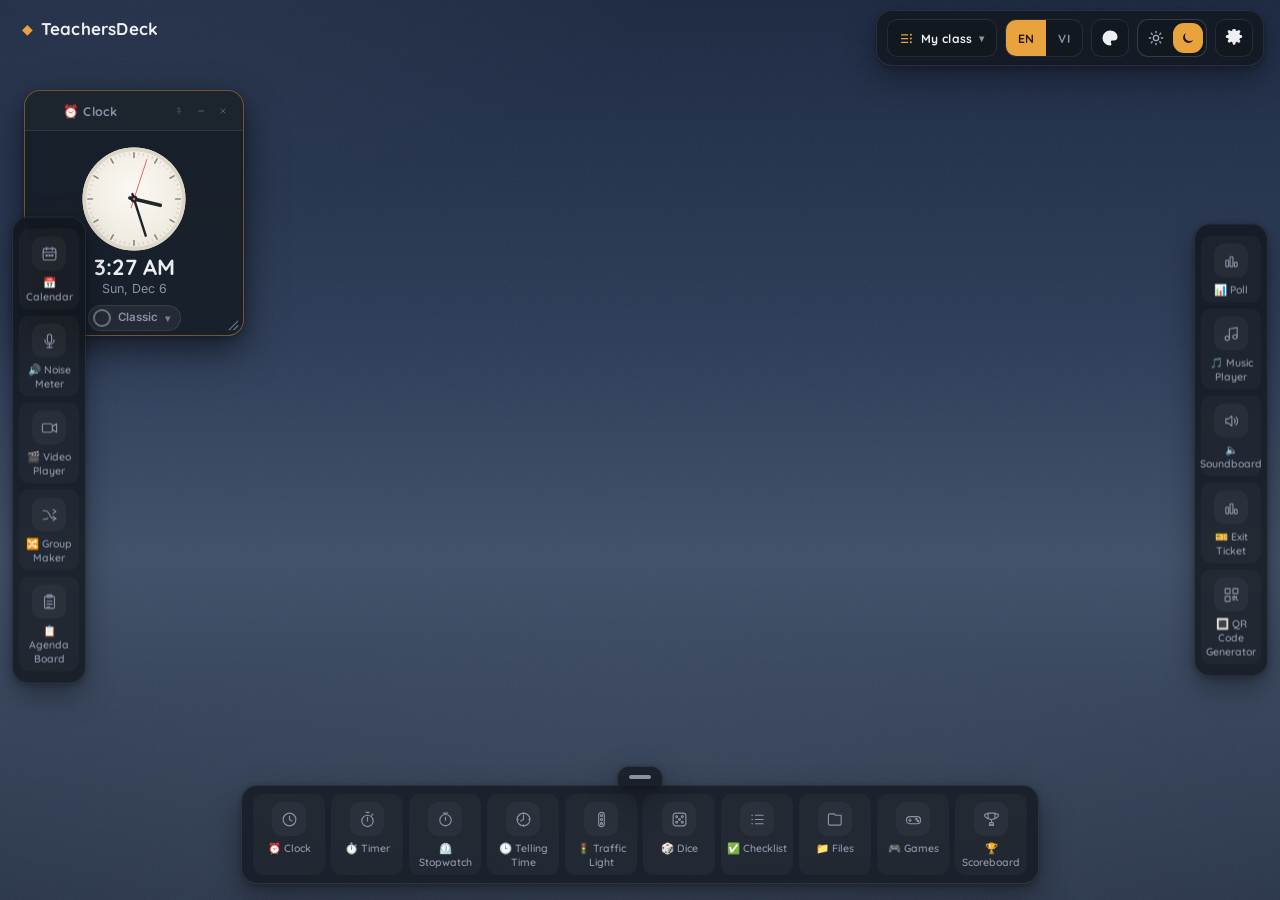
==== commit a9b4ebfc: "Publish 0.46.1-classin.1 from teachersdeck-suite@52ccee9 TeachersDeck Pro at half price: 120,000 a m" ====
--- a/site/index.html
+++ b/site/index.html
@@ -6,25 +6,25 @@
 <meta name="referrer" content="strict-origin-when-cross-origin">
 <meta name="td-platform" content="classin">
 <title>TeachersDeck</title>
-<script src="js/mode.js?v=0.46.0-classin.1"></script>   <!-- first: Light or Dark before anything paints (the same file in every suite app) -->
-<script src="js/edition.js?v=0.46.0-classin.1"></script>   <!-- first: says which app this is (js/app.js is shared with UniDeck) -->
-<script src="js/platform.js?v=0.46.0-classin.1"></script>   <!-- second: TeachersDeck for ClassIn (tools/build_platform.py) -->
-<script src="js/usage.js?v=0.46.0-classin.1"></script>   <!-- anonymous usage statistics; Settings can turn it off (the same file in AdminDeck) -->
-<link rel="stylesheet" href="css/style.css?v=0.46.0-classin.1">
-<link rel="stylesheet" href="css/classin.css?v=0.46.0-classin.1">
-<link rel="stylesheet" href="css/drawdeck.css?v=0.46.0-classin.1">
-<link rel="stylesheet" href="css/mode.css?v=0.46.0-classin.1">
-<link rel="stylesheet" href="css/light.css?v=0.46.0-classin.1">   <!-- Light mode only (html[data-mode=light]); generated by tools/gen_light_css.py -->
-<link rel="stylesheet" href="css/bento.css?v=0.46.0-classin.1">   <!-- phones and tablets: the bento grid -->
-<link rel="stylesheet" href="css/tellingtime.css?v=0.46.0-classin.1">   <!-- the Telling Time tile (the same file in StudentDeck) -->
-<link rel="stylesheet" href="css/dockdrag.css?v=0.46.0-classin.1">   <!-- dragging launchers in the docks and the app tray (the same file in every suite app) -->
-<link rel="stylesheet" href="css/themeart.css?v=0.46.0-classin.1">   <!-- a premium theme's own artwork from its pack (js/themeart.js) -->
-<link rel="stylesheet" href="css/premium.css?v=0.46.0-classin.1">   <!-- TEST: premium themes (Glass Blue) -->
-<link rel="stylesheet" href="css/scale.css?v=0.46.0-classin.1">
-<link rel="stylesheet" href="css/dockstyle.css?v=0.46.0-classin.1">   <!-- TEST: Item Store dock styles (= studentdeck/css/dockstyle.css on item-store) -->   <!-- UI polish phase 1: widgets that grow with their window -->   <!-- phones and tablets: the bento grid -->
-<link rel="stylesheet" href="css/facepicker.css?v=0.46.0-classin.1">   <!-- the Clock widget's face picker (the same file in StudentDeck) -->
-<link rel="stylesheet" href="css/polish.css?v=0.46.0-classin.1">   <!-- UI polish phase 4: corners, title bars, depth, motion, backgrounds, empty states -->
-<link rel="stylesheet" href="css/whiteboard.css?v=0.46.0-classin.1">   <!-- the Whiteboard background: ink layer, corner button, Backgrounds swatch -->
+<script src="js/mode.js?v=0.46.1-classin.1"></script>   <!-- first: Light or Dark before anything paints (the same file in every suite app) -->
+<script src="js/edition.js?v=0.46.1-classin.1"></script>   <!-- first: says which app this is (js/app.js is shared with UniDeck) -->
+<script src="js/platform.js?v=0.46.1-classin.1"></script>   <!-- second: TeachersDeck for ClassIn (tools/build_platform.py) -->
+<script src="js/usage.js?v=0.46.1-classin.1"></script>   <!-- anonymous usage statistics; Settings can turn it off (the same file in AdminDeck) -->
+<link rel="stylesheet" href="css/style.css?v=0.46.1-classin.1">
+<link rel="stylesheet" href="css/classin.css?v=0.46.1-classin.1">
+<link rel="stylesheet" href="css/drawdeck.css?v=0.46.1-classin.1">
+<link rel="stylesheet" href="css/mode.css?v=0.46.1-classin.1">
+<link rel="stylesheet" href="css/light.css?v=0.46.1-classin.1">   <!-- Light mode only (html[data-mode=light]); generated by tools/gen_light_css.py -->
+<link rel="stylesheet" href="css/bento.css?v=0.46.1-classin.1">   <!-- phones and tablets: the bento grid -->
+<link rel="stylesheet" href="css/tellingtime.css?v=0.46.1-classin.1">   <!-- the Telling Time tile (the same file in StudentDeck) -->
+<link rel="stylesheet" href="css/dockdrag.css?v=0.46.1-classin.1">   <!-- dragging launchers in the docks and the app tray (the same file in every suite app) -->
+<link rel="stylesheet" href="css/themeart.css?v=0.46.1-classin.1">   <!-- a premium theme's own artwork from its pack (js/themeart.js) -->
+<link rel="stylesheet" href="css/premium.css?v=0.46.1-classin.1">   <!-- TEST: premium themes (Glass Blue) -->
+<link rel="stylesheet" href="css/scale.css?v=0.46.1-classin.1">
+<link rel="stylesheet" href="css/dockstyle.css?v=0.46.1-classin.1">   <!-- TEST: Item Store dock styles (= studentdeck/css/dockstyle.css on item-store) -->   <!-- UI polish phase 1: widgets that grow with their window -->   <!-- phones and tablets: the bento grid -->
+<link rel="stylesheet" href="css/facepicker.css?v=0.46.1-classin.1">   <!-- the Clock widget's face picker (the same file in StudentDeck) -->
+<link rel="stylesheet" href="css/polish.css?v=0.46.1-classin.1">   <!-- UI polish phase 4: corners, title bars, depth, motion, backgrounds, empty states -->
+<link rel="stylesheet" href="css/whiteboard.css?v=0.46.1-classin.1">   <!-- the Whiteboard background: ink layer, corner button, Backgrounds swatch -->
 </head>
 <body>
 
@@ -344,41 +344,41 @@
     </div>
   </div>
 
-  <script src="js/qrcode-lib.js?v=0.46.0-classin.1"></script>
-  <script src="js/jszip.min.js?v=0.46.0-classin.1"></script>
-  <script src="js/lesson-template.js?v=0.46.0-classin.1"></script>
+  <script src="js/qrcode-lib.js?v=0.46.1-classin.1"></script>
+  <script src="js/jszip.min.js?v=0.46.1-classin.1"></script>
+  <script src="js/lesson-template.js?v=0.46.1-classin.1"></script>
   <!-- Cloud Class (optional): see js/firebase-config.js to enable -->
-  <script src="js/vendor/firebase-app-compat.js?v=0.46.0-classin.1"></script>
-  <script src="js/vendor/firebase-auth-compat.js?v=0.46.0-classin.1"></script>
-  <script src="js/vendor/firebase-firestore-compat.js?v=0.46.0-classin.1"></script>
-  <script src="js/vendor/firebase-functions-compat.js?v=0.46.0-classin.1"></script>
-  <script src="js/firebase-config.js?v=0.46.0-classin.1"></script>
-  <script src="js/ext-signin.js?v=0.46.0-classin.1"></script>
-  <script src="js/backend.js?v=0.46.0-classin.1"></script>   <!-- where the server functions live (lights-on): before the cloud code -->
-  <script src="js/cloud.js?v=0.46.0-classin.1"></script>
-  <script src="js/demo.js?v=0.46.0-classin.1"></script>
+  <script src="js/vendor/firebase-app-compat.js?v=0.46.1-classin.1"></script>
+  <script src="js/vendor/firebase-auth-compat.js?v=0.46.1-classin.1"></script>
+  <script src="js/vendor/firebase-firestore-compat.js?v=0.46.1-classin.1"></script>
+  <script src="js/vendor/firebase-functions-compat.js?v=0.46.1-classin.1"></script>
+  <script src="js/firebase-config.js?v=0.46.1-classin.1"></script>
+  <script src="js/ext-signin.js?v=0.46.1-classin.1"></script>
+  <script src="js/backend.js?v=0.46.1-classin.1"></script>   <!-- where the server functions live (lights-on): before the cloud code -->
+  <script src="js/cloud.js?v=0.46.1-classin.1"></script>
+  <script src="js/demo.js?v=0.46.1-classin.1"></script>
   <!-- Office files shown full screen via Google Drive (Pro): client IDs in google-config.js -->
-  <script src="js/google-config.js?v=0.46.0-classin.1"></script>
-  <script src="js/gdrive.js?v=0.46.0-classin.1"></script>
-  <script src="js/drivepick.js?v=0.46.0-classin.1"></script>   <!-- Google Drive in the Files widget (the same file in StudentDeck and AdminDeck) -->
-  <script src="games/games.js?v=0.46.0-classin.1"></script>
-  <script src="js/watermark.js?v=0.46.0-classin.1"></script>
-  <script src="js/drawdeck.js?v=0.46.0-classin.1"></script>
-  <script src="js/tellingtime.js?v=0.46.0-classin.1"></script>   <!-- Telling Time: the clock engine, then the tile (the same files in StudentDeck) -->
-<script src="js/tellingtime-tile.js?v=0.46.0-classin.1"></script>
-  <script src="js/store-core.js?v=0.46.0-classin.1"></script>   <!-- TEST: draws premium faces, meters, lights (= studentdeck/js/store-core.js on item-store) -->
-  <script src="js/premium-packs.js?v=0.46.0-classin.1"></script>
-  <script src="js/tdstore.js?v=0.46.0-classin.1"></script>   <!-- after the packs, before app.js: the Shop in the LMS editions and the items bought there -->
-  <script src="js/themeart.js?v=0.46.0-classin.1"></script>   <!-- draws a premium theme's artwork (Noel, Tết) from its pack -->
-  <script src="js/wallpaper.js?v=0.46.0-classin.1"></script>   <!-- animated wallpapers for premium themes (WebGL; the theme's gradient is the fallback) -->
-  <script src="js/dockstyle.js?v=0.46.0-classin.1"></script>   <!-- TEST: draws the dock styles -->   <!-- TEST: the Glass Blue packs -->
-  <script src="js/whiteboard.js?v=0.46.0-classin.1"></script>   <!-- after drawdeck.js and dockstyle.js, before app.js: the Whiteboard background (ink layer + corner radial menu) -->
-  <script src="js/facepicker.js?v=0.46.0-classin.1"></script>   <!-- before app.js: the Clock widget's face picker (the same file in StudentDeck) -->
-<script src="js/dockdrag.js?v=0.46.0-classin.1"></script>   <!-- before app.js: dragging launchers (the same file in every suite app) -->
-  <script src="js/app.js?v=0.46.0-classin.1"></script>
-  <script src="js/classin.js?v=0.46.0-classin.1"></script>
-  <script src="js/update.js?v=0.46.0-classin.1"></script>
-  <script src="js/bento.js?v=0.46.0-classin.1"></script>   <!-- after app.js: the widget wall as a bento grid on phones and tablets -->
-  <script src="js/agentdeck-app.js?v=0.46.0-classin.1"></script>   <!-- the floating help button: AgentDeck in its in-app mode (loads js/agentdeck.js; the same file in AdminDeck and ParentDeck) -->
+  <script src="js/google-config.js?v=0.46.1-classin.1"></script>
+  <script src="js/gdrive.js?v=0.46.1-classin.1"></script>
+  <script src="js/drivepick.js?v=0.46.1-classin.1"></script>   <!-- Google Drive in the Files widget (the same file in StudentDeck and AdminDeck) -->
+  <script src="games/games.js?v=0.46.1-classin.1"></script>
+  <script src="js/watermark.js?v=0.46.1-classin.1"></script>
+  <script src="js/drawdeck.js?v=0.46.1-classin.1"></script>
+  <script src="js/tellingtime.js?v=0.46.1-classin.1"></script>   <!-- Telling Time: the clock engine, then the tile (the same files in StudentDeck) -->
+<script src="js/tellingtime-tile.js?v=0.46.1-classin.1"></script>
+  <script src="js/store-core.js?v=0.46.1-classin.1"></script>   <!-- TEST: draws premium faces, meters, lights (= studentdeck/js/store-core.js on item-store) -->
+  <script src="js/premium-packs.js?v=0.46.1-classin.1"></script>
+  <script src="js/tdstore.js?v=0.46.1-classin.1"></script>   <!-- after the packs, before app.js: the Shop in the LMS editions and the items bought there -->
+  <script src="js/themeart.js?v=0.46.1-classin.1"></script>   <!-- draws a premium theme's artwork (Noel, Tết) from its pack -->
+  <script src="js/wallpaper.js?v=0.46.1-classin.1"></script>   <!-- animated wallpapers for premium themes (WebGL; the theme's gradient is the fallback) -->
+  <script src="js/dockstyle.js?v=0.46.1-classin.1"></script>   <!-- TEST: draws the dock styles -->   <!-- TEST: the Glass Blue packs -->
+  <script src="js/whiteboard.js?v=0.46.1-classin.1"></script>   <!-- after drawdeck.js and dockstyle.js, before app.js: the Whiteboard background (ink layer + corner radial menu) -->
+  <script src="js/facepicker.js?v=0.46.1-classin.1"></script>   <!-- before app.js: the Clock widget's face picker (the same file in StudentDeck) -->
+<script src="js/dockdrag.js?v=0.46.1-classin.1"></script>   <!-- before app.js: dragging launchers (the same file in every suite app) -->
+  <script src="js/app.js?v=0.46.1-classin.1"></script>
+  <script src="js/classin.js?v=0.46.1-classin.1"></script>
+  <script src="js/update.js?v=0.46.1-classin.1"></script>
+  <script src="js/bento.js?v=0.46.1-classin.1"></script>   <!-- after app.js: the widget wall as a bento grid on phones and tablets -->
+  <script src="js/agentdeck-app.js?v=0.46.1-classin.1"></script>   <!-- the floating help button: AgentDeck in its in-app mode (loads js/agentdeck.js; the same file in AdminDeck and ParentDeck) -->
 </body>
 </html>
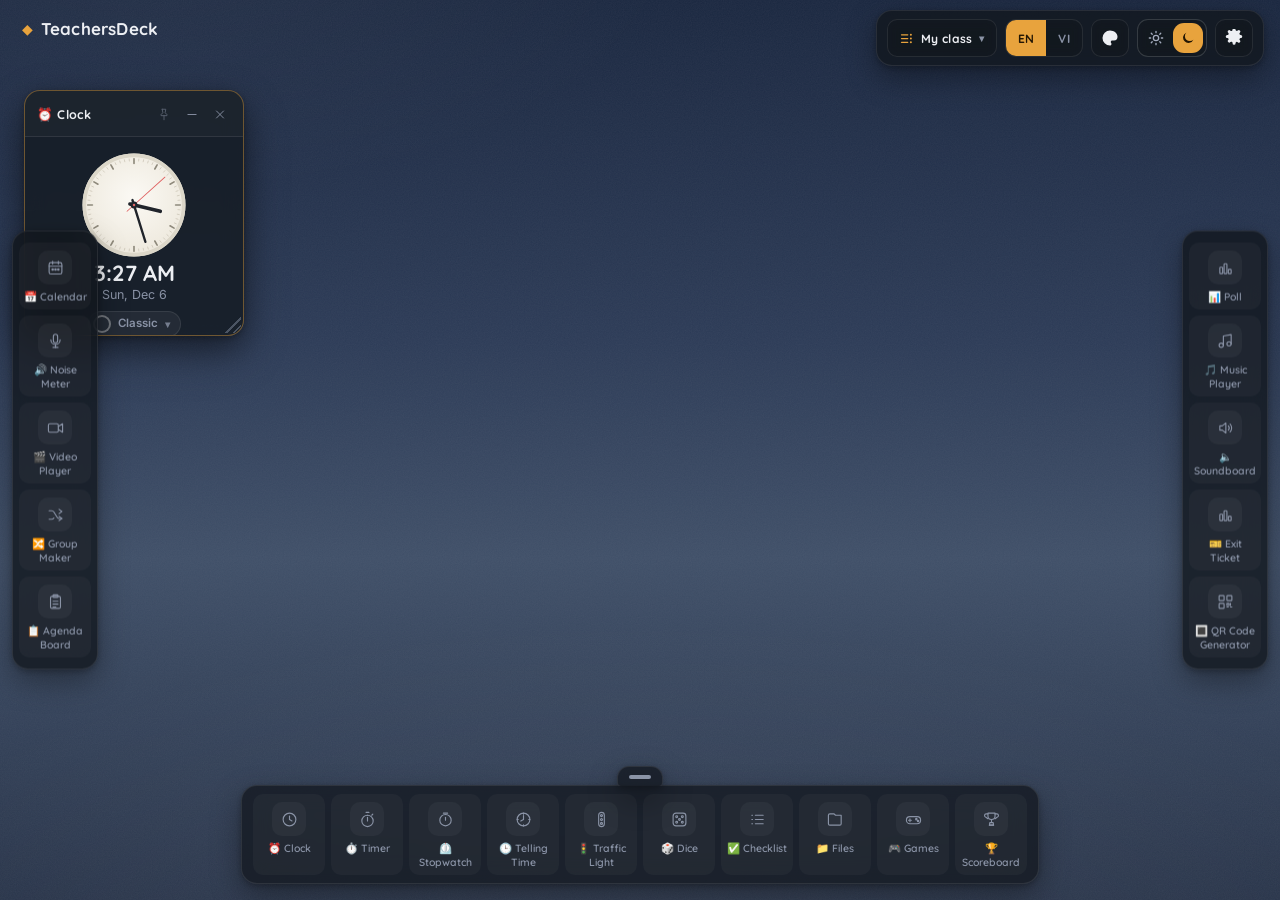
==== commit e0623fab: "Publish 0.47.0-classin.1 from teachersdeck-suite@bad471f Versions for the window-look release: Teach" ====
--- a/site/index.html
+++ b/site/index.html
@@ -6,25 +6,25 @@
 <meta name="referrer" content="strict-origin-when-cross-origin">
 <meta name="td-platform" content="classin">
 <title>TeachersDeck</title>
-<script src="js/mode.js?v=0.46.1-classin.1"></script>   <!-- first: Light or Dark before anything paints (the same file in every suite app) -->
-<script src="js/edition.js?v=0.46.1-classin.1"></script>   <!-- first: says which app this is (js/app.js is shared with UniDeck) -->
-<script src="js/platform.js?v=0.46.1-classin.1"></script>   <!-- second: TeachersDeck for ClassIn (tools/build_platform.py) -->
-<script src="js/usage.js?v=0.46.1-classin.1"></script>   <!-- anonymous usage statistics; Settings can turn it off (the same file in AdminDeck) -->
-<link rel="stylesheet" href="css/style.css?v=0.46.1-classin.1">
-<link rel="stylesheet" href="css/classin.css?v=0.46.1-classin.1">
-<link rel="stylesheet" href="css/drawdeck.css?v=0.46.1-classin.1">
-<link rel="stylesheet" href="css/mode.css?v=0.46.1-classin.1">
-<link rel="stylesheet" href="css/light.css?v=0.46.1-classin.1">   <!-- Light mode only (html[data-mode=light]); generated by tools/gen_light_css.py -->
-<link rel="stylesheet" href="css/bento.css?v=0.46.1-classin.1">   <!-- phones and tablets: the bento grid -->
-<link rel="stylesheet" href="css/tellingtime.css?v=0.46.1-classin.1">   <!-- the Telling Time tile (the same file in StudentDeck) -->
-<link rel="stylesheet" href="css/dockdrag.css?v=0.46.1-classin.1">   <!-- dragging launchers in the docks and the app tray (the same file in every suite app) -->
-<link rel="stylesheet" href="css/themeart.css?v=0.46.1-classin.1">   <!-- a premium theme's own artwork from its pack (js/themeart.js) -->
-<link rel="stylesheet" href="css/premium.css?v=0.46.1-classin.1">   <!-- TEST: premium themes (Glass Blue) -->
-<link rel="stylesheet" href="css/scale.css?v=0.46.1-classin.1">
-<link rel="stylesheet" href="css/dockstyle.css?v=0.46.1-classin.1">   <!-- TEST: Item Store dock styles (= studentdeck/css/dockstyle.css on item-store) -->   <!-- UI polish phase 1: widgets that grow with their window -->   <!-- phones and tablets: the bento grid -->
-<link rel="stylesheet" href="css/facepicker.css?v=0.46.1-classin.1">   <!-- the Clock widget's face picker (the same file in StudentDeck) -->
-<link rel="stylesheet" href="css/polish.css?v=0.46.1-classin.1">   <!-- UI polish phase 4: corners, title bars, depth, motion, backgrounds, empty states -->
-<link rel="stylesheet" href="css/whiteboard.css?v=0.46.1-classin.1">   <!-- the Whiteboard background: ink layer, corner button, Backgrounds swatch -->
+<script src="js/mode.js?v=0.47.0-classin.1"></script>   <!-- first: Light or Dark before anything paints (the same file in every suite app) -->
+<script src="js/edition.js?v=0.47.0-classin.1"></script>   <!-- first: says which app this is (js/app.js is shared with UniDeck) -->
+<script src="js/platform.js?v=0.47.0-classin.1"></script>   <!-- second: TeachersDeck for ClassIn (tools/build_platform.py) -->
+<script src="js/usage.js?v=0.47.0-classin.1"></script>   <!-- anonymous usage statistics; Settings can turn it off (the same file in AdminDeck) -->
+<link rel="stylesheet" href="css/style.css?v=0.47.0-classin.1">
+<link rel="stylesheet" href="css/classin.css?v=0.47.0-classin.1">
+<link rel="stylesheet" href="css/drawdeck.css?v=0.47.0-classin.1">
+<link rel="stylesheet" href="css/mode.css?v=0.47.0-classin.1">
+<link rel="stylesheet" href="css/light.css?v=0.47.0-classin.1">   <!-- Light mode only (html[data-mode=light]); generated by tools/gen_light_css.py -->
+<link rel="stylesheet" href="css/bento.css?v=0.47.0-classin.1">   <!-- phones and tablets: the bento grid -->
+<link rel="stylesheet" href="css/tellingtime.css?v=0.47.0-classin.1">   <!-- the Telling Time tile (the same file in StudentDeck) -->
+<link rel="stylesheet" href="css/dockdrag.css?v=0.47.0-classin.1">   <!-- dragging launchers in the docks and the app tray (the same file in every suite app) -->
+<link rel="stylesheet" href="css/themeart.css?v=0.47.0-classin.1">   <!-- a premium theme's own artwork from its pack (js/themeart.js) -->
+<link rel="stylesheet" href="css/premium.css?v=0.47.0-classin.1">   <!-- TEST: premium themes (Glass Blue) -->
+<link rel="stylesheet" href="css/scale.css?v=0.47.0-classin.1">
+<link rel="stylesheet" href="css/dockstyle.css?v=0.47.0-classin.1">   <!-- TEST: Item Store dock styles (= studentdeck/css/dockstyle.css on item-store) -->   <!-- UI polish phase 1: widgets that grow with their window -->   <!-- phones and tablets: the bento grid -->
+<link rel="stylesheet" href="css/facepicker.css?v=0.47.0-classin.1">   <!-- the Clock widget's face picker (the same file in StudentDeck) -->
+<link rel="stylesheet" href="css/polish.css?v=0.47.0-classin.1">   <!-- UI polish phase 4: corners, title bars, depth, motion, backgrounds, empty states -->
+<link rel="stylesheet" href="css/whiteboard.css?v=0.47.0-classin.1">   <!-- the Whiteboard background: ink layer, corner button, Backgrounds swatch -->
 </head>
 <body>
 
@@ -344,41 +344,41 @@
     </div>
   </div>
 
-  <script src="js/qrcode-lib.js?v=0.46.1-classin.1"></script>
-  <script src="js/jszip.min.js?v=0.46.1-classin.1"></script>
-  <script src="js/lesson-template.js?v=0.46.1-classin.1"></script>
+  <script src="js/qrcode-lib.js?v=0.47.0-classin.1"></script>
+  <script src="js/jszip.min.js?v=0.47.0-classin.1"></script>
+  <script src="js/lesson-template.js?v=0.47.0-classin.1"></script>
   <!-- Cloud Class (optional): see js/firebase-config.js to enable -->
-  <script src="js/vendor/firebase-app-compat.js?v=0.46.1-classin.1"></script>
-  <script src="js/vendor/firebase-auth-compat.js?v=0.46.1-classin.1"></script>
-  <script src="js/vendor/firebase-firestore-compat.js?v=0.46.1-classin.1"></script>
-  <script src="js/vendor/firebase-functions-compat.js?v=0.46.1-classin.1"></script>
-  <script src="js/firebase-config.js?v=0.46.1-classin.1"></script>
-  <script src="js/ext-signin.js?v=0.46.1-classin.1"></script>
-  <script src="js/backend.js?v=0.46.1-classin.1"></script>   <!-- where the server functions live (lights-on): before the cloud code -->
-  <script src="js/cloud.js?v=0.46.1-classin.1"></script>
-  <script src="js/demo.js?v=0.46.1-classin.1"></script>
+  <script src="js/vendor/firebase-app-compat.js?v=0.47.0-classin.1"></script>
+  <script src="js/vendor/firebase-auth-compat.js?v=0.47.0-classin.1"></script>
+  <script src="js/vendor/firebase-firestore-compat.js?v=0.47.0-classin.1"></script>
+  <script src="js/vendor/firebase-functions-compat.js?v=0.47.0-classin.1"></script>
+  <script src="js/firebase-config.js?v=0.47.0-classin.1"></script>
+  <script src="js/ext-signin.js?v=0.47.0-classin.1"></script>
+  <script src="js/backend.js?v=0.47.0-classin.1"></script>   <!-- where the server functions live (lights-on): before the cloud code -->
+  <script src="js/cloud.js?v=0.47.0-classin.1"></script>
+  <script src="js/demo.js?v=0.47.0-classin.1"></script>
   <!-- Office files shown full screen via Google Drive (Pro): client IDs in google-config.js -->
-  <script src="js/google-config.js?v=0.46.1-classin.1"></script>
-  <script src="js/gdrive.js?v=0.46.1-classin.1"></script>
-  <script src="js/drivepick.js?v=0.46.1-classin.1"></script>   <!-- Google Drive in the Files widget (the same file in StudentDeck and AdminDeck) -->
-  <script src="games/games.js?v=0.46.1-classin.1"></script>
-  <script src="js/watermark.js?v=0.46.1-classin.1"></script>
-  <script src="js/drawdeck.js?v=0.46.1-classin.1"></script>
-  <script src="js/tellingtime.js?v=0.46.1-classin.1"></script>   <!-- Telling Time: the clock engine, then the tile (the same files in StudentDeck) -->
-<script src="js/tellingtime-tile.js?v=0.46.1-classin.1"></script>
-  <script src="js/store-core.js?v=0.46.1-classin.1"></script>   <!-- TEST: draws premium faces, meters, lights (= studentdeck/js/store-core.js on item-store) -->
-  <script src="js/premium-packs.js?v=0.46.1-classin.1"></script>
-  <script src="js/tdstore.js?v=0.46.1-classin.1"></script>   <!-- after the packs, before app.js: the Shop in the LMS editions and the items bought there -->
-  <script src="js/themeart.js?v=0.46.1-classin.1"></script>   <!-- draws a premium theme's artwork (Noel, Tết) from its pack -->
-  <script src="js/wallpaper.js?v=0.46.1-classin.1"></script>   <!-- animated wallpapers for premium themes (WebGL; the theme's gradient is the fallback) -->
-  <script src="js/dockstyle.js?v=0.46.1-classin.1"></script>   <!-- TEST: draws the dock styles -->   <!-- TEST: the Glass Blue packs -->
-  <script src="js/whiteboard.js?v=0.46.1-classin.1"></script>   <!-- after drawdeck.js and dockstyle.js, before app.js: the Whiteboard background (ink layer + corner radial menu) -->
-  <script src="js/facepicker.js?v=0.46.1-classin.1"></script>   <!-- before app.js: the Clock widget's face picker (the same file in StudentDeck) -->
-<script src="js/dockdrag.js?v=0.46.1-classin.1"></script>   <!-- before app.js: dragging launchers (the same file in every suite app) -->
-  <script src="js/app.js?v=0.46.1-classin.1"></script>
-  <script src="js/classin.js?v=0.46.1-classin.1"></script>
-  <script src="js/update.js?v=0.46.1-classin.1"></script>
-  <script src="js/bento.js?v=0.46.1-classin.1"></script>   <!-- after app.js: the widget wall as a bento grid on phones and tablets -->
-  <script src="js/agentdeck-app.js?v=0.46.1-classin.1"></script>   <!-- the floating help button: AgentDeck in its in-app mode (loads js/agentdeck.js; the same file in AdminDeck and ParentDeck) -->
+  <script src="js/google-config.js?v=0.47.0-classin.1"></script>
+  <script src="js/gdrive.js?v=0.47.0-classin.1"></script>
+  <script src="js/drivepick.js?v=0.47.0-classin.1"></script>   <!-- Google Drive in the Files widget (the same file in StudentDeck and AdminDeck) -->
+  <script src="games/games.js?v=0.47.0-classin.1"></script>
+  <script src="js/watermark.js?v=0.47.0-classin.1"></script>
+  <script src="js/drawdeck.js?v=0.47.0-classin.1"></script>
+  <script src="js/tellingtime.js?v=0.47.0-classin.1"></script>   <!-- Telling Time: the clock engine, then the tile (the same files in StudentDeck) -->
+<script src="js/tellingtime-tile.js?v=0.47.0-classin.1"></script>
+  <script src="js/store-core.js?v=0.47.0-classin.1"></script>   <!-- TEST: draws premium faces, meters, lights (= studentdeck/js/store-core.js on item-store) -->
+  <script src="js/premium-packs.js?v=0.47.0-classin.1"></script>
+  <script src="js/tdstore.js?v=0.47.0-classin.1"></script>   <!-- after the packs, before app.js: the Shop in the LMS editions and the items bought there -->
+  <script src="js/themeart.js?v=0.47.0-classin.1"></script>   <!-- draws a premium theme's artwork (Noel, Tết) from its pack -->
+  <script src="js/wallpaper.js?v=0.47.0-classin.1"></script>   <!-- animated wallpapers for premium themes (WebGL; the theme's gradient is the fallback) -->
+  <script src="js/dockstyle.js?v=0.47.0-classin.1"></script>   <!-- TEST: draws the dock styles -->   <!-- TEST: the Glass Blue packs -->
+  <script src="js/whiteboard.js?v=0.47.0-classin.1"></script>   <!-- after drawdeck.js and dockstyle.js, before app.js: the Whiteboard background (ink layer + corner radial menu) -->
+  <script src="js/facepicker.js?v=0.47.0-classin.1"></script>   <!-- before app.js: the Clock widget's face picker (the same file in StudentDeck) -->
+<script src="js/dockdrag.js?v=0.47.0-classin.1"></script>   <!-- before app.js: dragging launchers (the same file in every suite app) -->
+  <script src="js/app.js?v=0.47.0-classin.1"></script>
+  <script src="js/classin.js?v=0.47.0-classin.1"></script>
+  <script src="js/update.js?v=0.47.0-classin.1"></script>
+  <script src="js/bento.js?v=0.47.0-classin.1"></script>   <!-- after app.js: the widget wall as a bento grid on phones and tablets -->
+  <script src="js/agentdeck-app.js?v=0.47.0-classin.1"></script>   <!-- the floating help button: AgentDeck in its in-app mode (loads js/agentdeck.js; the same file in AdminDeck and ParentDeck) -->
 </body>
 </html>
--- a/site/css/style.css
+++ b/site/css/style.css
@@ -1,4 +1,5 @@
 @import url('tokens.css');
+@import url('shell.css');
 @import url('shell-staff.css');
 
 :root{
@@ -113,11 +114,11 @@
 .icon-btn svg{ width:18px; height:18px; fill:currentColor; }
 .widget-drag svg{ width:13px; height:13px; }
 .widget-close, .widget-min, .widget-pin{
-  width:20px; height:20px; border-radius:6px; border:none;
+  width:var(--tk-win-btn); height:var(--tk-win-btn); border-radius:var(--tk-radius-chip); border:none;
   background:transparent; color:var(--text-lo); cursor:pointer;
   display:flex; align-items:center; justify-content:center;
 }
-.widget-close svg, .widget-min svg, .widget-pin svg{ width:12px; height:12px; }
+.widget-close svg, .widget-min svg, .widget-pin svg{ width:var(--tk-win-icon); height:var(--tk-win-icon); }
 .widget-pin:hover{ background:rgba(255,255,255,0.08); color:var(--text-hi); }
 .widget-body{
   padding:16px; flex:1; user-select:text; overflow-y:auto;
--- a/site/css/light.css
+++ b/site/css/light.css
@@ -1,4 +1,4 @@
-/* GENERATED by tools/gen_light_css.py from css/tokens.css, css/shell-staff.css, css/style.css, css/drawdeck.css — do not edit by hand.
+/* GENERATED by tools/gen_light_css.py from css/tokens.css, css/shell.css, css/shell-staff.css, css/style.css, css/drawdeck.css — do not edit by hand.
    Light mode only: every rule is scoped to html[data-mode="light"] (js/mode.js sets it).
    Hand-written fixes and the mode switch's own styles live in css/light.extra.css, appended below. */
 
@@ -12,6 +12,40 @@
   --tk-text-hi:#21242a;
   --tk-text-lo:#636975;
   --tk-shadow-panel:0 12px 30px rgba(0,0,0,0.158), 0 2px 6px rgba(0,0,0,0.113);
+  --tk-dock-bg:rgba(240,241,244,0.72);
+  --tk-edge-bg:rgba(240,241,244,0.78);
+}
+
+/* ---- from css/shell.css ---- */
+:where(html[data-mode="light"]) .app-tray-tab:hover{
+  background:rgba(15,23,42,0.11);
+}
+:where(html[data-mode="light"]) .app-tray-backdrop{
+  background:rgba(6,9,14,0.33);
+}
+:where(html[data-mode="light"]) .app-tray{
+  box-shadow:0 -16px 40px rgba(0,0,0,0.203);
+}
+:where(html[data-mode="light"]) .dock-item:hover{
+  background:rgba(15,23,42,0.088);
+}
+:where(html[data-mode="light"]) .dock-item.active .dock-ic{
+  color:#bf7402;
+}
+:where(html[data-mode="light"]) .dock-ic{
+  background:rgba(15,23,42,0.044);
+}
+:where(html[data-mode="light"]) .app-tray-item:hover{
+  background:rgba(15,23,42,0.088);
+}
+:where(html[data-mode="light"]) .app-tray-item.active .dock-ic{
+  color:#bf7402;
+}
+:where(html[data-mode="light"]) .layout-mode-opt:hover{
+  background:rgba(15,23,42,0.033);
+}
+:where(html[data-mode="light"]) .dock-vis-row{
+  background:rgba(15,23,42,0.022);
 }
 
 /* ---- from css/shell-staff.css ---- */
@@ -27,21 +61,6 @@
 :where(html[data-mode="light"]) .widget-drag:hover{
   background:rgba(15,23,42,0.066);
 }
-:where(html[data-mode="light"]) .dock{
-  background:rgba(240,241,244,0.72);
-}
-:where(html[data-mode="light"]) .app-tray-tab{
-  background:rgba(240,241,244,0.72);
-}
-:where(html[data-mode="light"]) .app-tray-tab:hover{
-  background:rgba(15,23,42,0.11);
-}
-:where(html[data-mode="light"]) .app-tray-backdrop{
-  background:rgba(6,9,14,0.33);
-}
-:where(html[data-mode="light"]) .app-tray{
-  box-shadow:0 -16px 40px rgba(0,0,0,0.203);
-}
 :where(html[data-mode="light"]) .lock-hint{
   color:#bf7402 !important;
 }
@@ -63,27 +82,6 @@
 :where(html[data-mode="light"]) .wbtn:hover{
   background:#fefefe;
 }
-:where(html[data-mode="light"]) .dock-item:hover{
-  background:rgba(15,23,42,0.088);
-}
-:where(html[data-mode="light"]) .dock-item.active .dock-ic{
-  color:#bf7402;
-}
-:where(html[data-mode="light"]) .dock-ic{
-  background:rgba(15,23,42,0.044);
-}
-:where(html[data-mode="light"]) .app-tray-item:hover{
-  background:rgba(15,23,42,0.088);
-}
-:where(html[data-mode="light"]) .app-tray-item.active .dock-ic{
-  color:#bf7402;
-}
-:where(html[data-mode="light"]) .layout-mode-opt:hover{
-  background:rgba(15,23,42,0.033);
-}
-:where(html[data-mode="light"]) .edge-dock{
-  background:rgba(240,241,244,0.78);
-}
 :where(html[data-mode="light"]) .brand-mark{
   color:#b5710d;
 }
@@ -92,9 +90,6 @@
 }
 :where(html[data-mode="light"]) .app-tray-item{
   background:rgba(15,23,42,0.033);
-}
-:where(html[data-mode="light"]) .dock-vis-row{
-  background:rgba(15,23,42,0.022);
 }
 :where(html[data-mode="light"]) .widget{
   background:rgba(243,244,246,0.86);
@@ -821,6 +816,8 @@
 html[data-mode="light"] .cal-cell.today.selected{ color:var(--text-on-accent); }
 /* Secondary text (--text-lo) read 4.0 to 4.3:1 on tinted panels (Cloud Class, Notes Home): one step deeper, about 5:1.
    The roster points, the "quiet" activity line and "Read" were generated light accents (3.0 to 3.6:1): deeper versions. */
-:root:where([data-mode="light"]){ --text-lo:#545a65; }
+:root:where([data-mode="light"]){ --text-lo:#545a65;
+  --tk-text-lo:#545a65;   /* cleanup Phase 2: the token follows too */
+}
 html[data-mode="light"] .cc-roster-xp, html[data-mode="light"] .cc-act.quiet{ color:#8a5300; }
 html[data-mode="light"] .nh-status.read{ color:#155f34; }
--- a/site/css/premium.css
+++ b/site/css/premium.css
@@ -31,7 +31,7 @@
   --bento-label:var(--sk-muted);
   --bento-glass:var(--sk-dock);
   --bento-glass-line:var(--sk-line);
-  --bento-pop:var(--sk-ink1);
+  --bento-pop:var(--sk-ink1); --tk-surface-0:var(--sk-ink0); --tk-surface-1:var(--sk-ink1); --tk-surface-2:var(--sk-ink2); --tk-surface-3:var(--sk-ink3); --tk-line:var(--sk-line); --tk-text-hi:var(--sk-ink); --tk-text-lo:var(--sk-muted); --tk-text-on-accent:var(--sk-on); --tk-text-on-accent-rgb:var(--sk-on-rgb); --tk-teal:var(--sk-acc); --tk-radius-panel:var(--sk-radius); --tk-radius-chip:12px; --tk-shadow-panel:0 14px 34px rgba(var(--sk-shadow-rgb),.45), 0 2px 6px rgba(var(--sk-shadow-rgb),.3);   /* cleanup Phase 2: the tokens follow too */
 }
 html[data-td-skin]:not([data-mode="light"]) body{ background:var(--sk-ink0); }
 
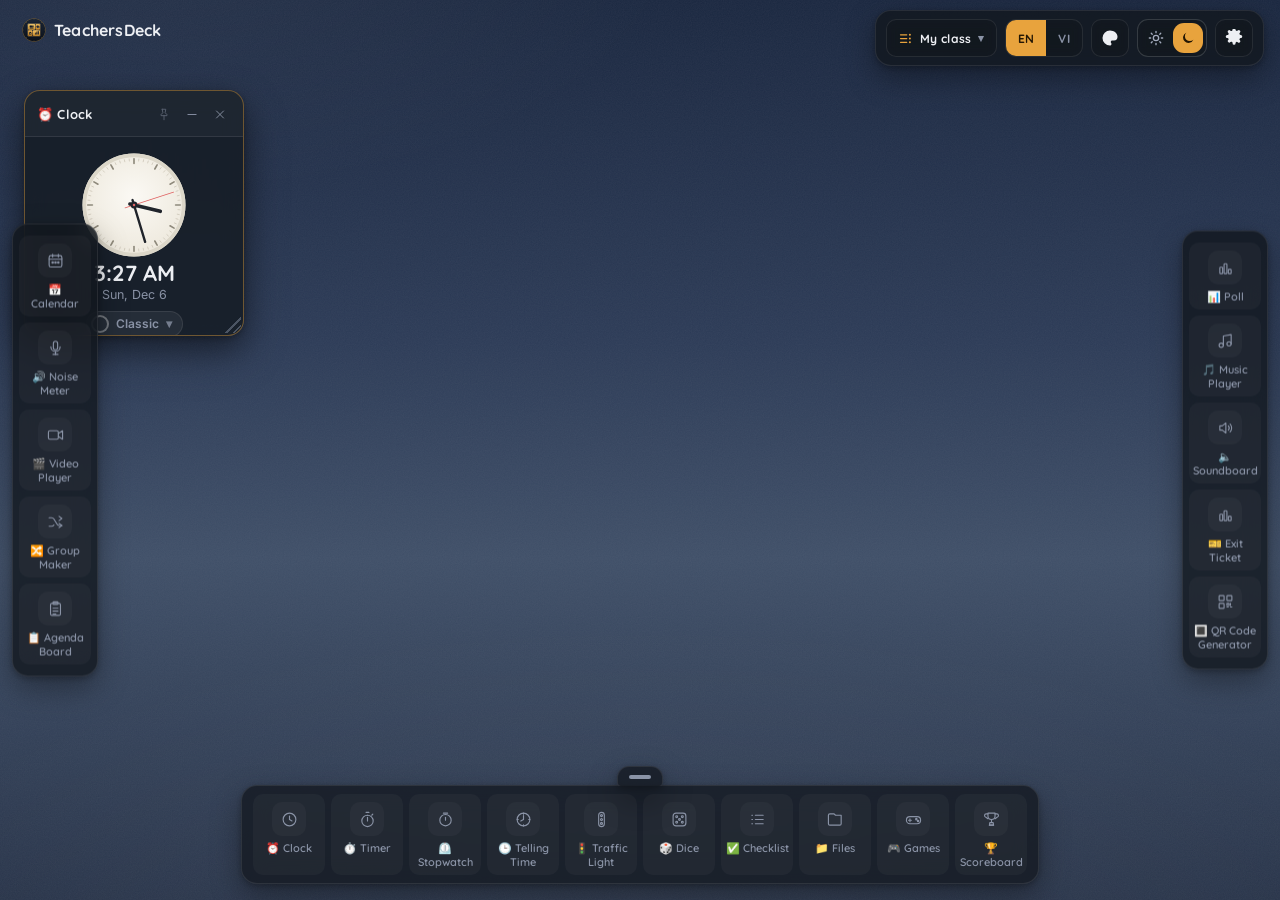
==== commit 95e09c8c: "Publish 0.48.0-classin.1 from teachersdeck-suite@72564dc Versions for the logo, colours and Light co" ====
--- a/site/index.html
+++ b/site/index.html
@@ -6,25 +6,27 @@
 <meta name="referrer" content="strict-origin-when-cross-origin">
 <meta name="td-platform" content="classin">
 <title>TeachersDeck</title>
-<script src="js/mode.js?v=0.47.0-classin.1"></script>   <!-- first: Light or Dark before anything paints (the same file in every suite app) -->
-<script src="js/edition.js?v=0.47.0-classin.1"></script>   <!-- first: says which app this is (js/app.js is shared with UniDeck) -->
-<script src="js/platform.js?v=0.47.0-classin.1"></script>   <!-- second: TeachersDeck for ClassIn (tools/build_platform.py) -->
-<script src="js/usage.js?v=0.47.0-classin.1"></script>   <!-- anonymous usage statistics; Settings can turn it off (the same file in AdminDeck) -->
-<link rel="stylesheet" href="css/style.css?v=0.47.0-classin.1">
-<link rel="stylesheet" href="css/classin.css?v=0.47.0-classin.1">
-<link rel="stylesheet" href="css/drawdeck.css?v=0.47.0-classin.1">
-<link rel="stylesheet" href="css/mode.css?v=0.47.0-classin.1">
-<link rel="stylesheet" href="css/light.css?v=0.47.0-classin.1">   <!-- Light mode only (html[data-mode=light]); generated by tools/gen_light_css.py -->
-<link rel="stylesheet" href="css/bento.css?v=0.47.0-classin.1">   <!-- phones and tablets: the bento grid -->
-<link rel="stylesheet" href="css/tellingtime.css?v=0.47.0-classin.1">   <!-- the Telling Time tile (the same file in StudentDeck) -->
-<link rel="stylesheet" href="css/dockdrag.css?v=0.47.0-classin.1">   <!-- dragging launchers in the docks and the app tray (the same file in every suite app) -->
-<link rel="stylesheet" href="css/themeart.css?v=0.47.0-classin.1">   <!-- a premium theme's own artwork from its pack (js/themeart.js) -->
-<link rel="stylesheet" href="css/premium.css?v=0.47.0-classin.1">   <!-- TEST: premium themes (Glass Blue) -->
-<link rel="stylesheet" href="css/scale.css?v=0.47.0-classin.1">
-<link rel="stylesheet" href="css/dockstyle.css?v=0.47.0-classin.1">   <!-- TEST: Item Store dock styles (= studentdeck/css/dockstyle.css on item-store) -->   <!-- UI polish phase 1: widgets that grow with their window -->   <!-- phones and tablets: the bento grid -->
-<link rel="stylesheet" href="css/facepicker.css?v=0.47.0-classin.1">   <!-- the Clock widget's face picker (the same file in StudentDeck) -->
-<link rel="stylesheet" href="css/polish.css?v=0.47.0-classin.1">   <!-- UI polish phase 4: corners, title bars, depth, motion, backgrounds, empty states -->
-<link rel="stylesheet" href="css/whiteboard.css?v=0.47.0-classin.1">   <!-- the Whiteboard background: ink layer, corner button, Backgrounds swatch -->
+<link rel="icon" type="image/png" sizes="32x32" href="icons/icon32.png">   <!-- the browser tab: the suite logo -->
+<link rel="icon" type="image/png" sizes="128x128" href="icons/icon128.png">
+<script src="js/mode.js?v=0.48.0-classin.1"></script>   <!-- first: Light or Dark before anything paints (the same file in every suite app) -->
+<script src="js/edition.js?v=0.48.0-classin.1"></script>   <!-- first: says which app this is (js/app.js is shared with UniDeck) -->
+<script src="js/platform.js?v=0.48.0-classin.1"></script>   <!-- second: TeachersDeck for ClassIn (tools/build_platform.py) -->
+<script src="js/usage.js?v=0.48.0-classin.1"></script>   <!-- anonymous usage statistics; Settings can turn it off (the same file in AdminDeck) -->
+<link rel="stylesheet" href="css/style.css?v=0.48.0-classin.1">
+<link rel="stylesheet" href="css/classin.css?v=0.48.0-classin.1">
+<link rel="stylesheet" href="css/drawdeck.css?v=0.48.0-classin.1">
+<link rel="stylesheet" href="css/mode.css?v=0.48.0-classin.1">
+<link rel="stylesheet" href="css/light.css?v=0.48.0-classin.1">   <!-- Light mode only (html[data-mode=light]); generated by tools/gen_light_css.py -->
+<link rel="stylesheet" href="css/bento.css?v=0.48.0-classin.1">   <!-- phones and tablets: the bento grid -->
+<link rel="stylesheet" href="css/tellingtime.css?v=0.48.0-classin.1">   <!-- the Telling Time tile (the same file in StudentDeck) -->
+<link rel="stylesheet" href="css/dockdrag.css?v=0.48.0-classin.1">   <!-- dragging launchers in the docks and the app tray (the same file in every suite app) -->
+<link rel="stylesheet" href="css/themeart.css?v=0.48.0-classin.1">   <!-- a premium theme's own artwork from its pack (js/themeart.js) -->
+<link rel="stylesheet" href="css/premium.css?v=0.48.0-classin.1">   <!-- TEST: premium themes (Glass Blue) -->
+<link rel="stylesheet" href="css/scale.css?v=0.48.0-classin.1">
+<link rel="stylesheet" href="css/dockstyle.css?v=0.48.0-classin.1">   <!-- TEST: Item Store dock styles (= studentdeck/css/dockstyle.css on item-store) -->   <!-- UI polish phase 1: widgets that grow with their window -->   <!-- phones and tablets: the bento grid -->
+<link rel="stylesheet" href="css/facepicker.css?v=0.48.0-classin.1">   <!-- the Clock widget's face picker (the same file in StudentDeck) -->
+<link rel="stylesheet" href="css/polish.css?v=0.48.0-classin.1">   <!-- UI polish phase 4: corners, title bars, depth, motion, backgrounds, empty states -->
+<link rel="stylesheet" href="css/whiteboard.css?v=0.48.0-classin.1">   <!-- the Whiteboard background: ink layer, corner button, Backgrounds swatch -->
 </head>
 <body>
 
@@ -35,7 +37,7 @@
   <!-- Top bar -->
   <header class="topbar">
     <div class="brand">
-      <span class="brand-mark">◆</span>
+      <img class="brand-mark" src="icons/icon48.png" width="24" height="24" alt="">
       <span class="brand-name">TeachersDeck</span>
     </div>
 
@@ -344,41 +346,42 @@
     </div>
   </div>
 
-  <script src="js/qrcode-lib.js?v=0.47.0-classin.1"></script>
-  <script src="js/jszip.min.js?v=0.47.0-classin.1"></script>
-  <script src="js/lesson-template.js?v=0.47.0-classin.1"></script>
+  <script src="js/qrcode-lib.js?v=0.48.0-classin.1"></script>
+  <script src="js/jszip.min.js?v=0.48.0-classin.1"></script>
+  <script src="js/lesson-template.js?v=0.48.0-classin.1"></script>
   <!-- Cloud Class (optional): see js/firebase-config.js to enable -->
-  <script src="js/vendor/firebase-app-compat.js?v=0.47.0-classin.1"></script>
-  <script src="js/vendor/firebase-auth-compat.js?v=0.47.0-classin.1"></script>
-  <script src="js/vendor/firebase-firestore-compat.js?v=0.47.0-classin.1"></script>
-  <script src="js/vendor/firebase-functions-compat.js?v=0.47.0-classin.1"></script>
-  <script src="js/firebase-config.js?v=0.47.0-classin.1"></script>
-  <script src="js/ext-signin.js?v=0.47.0-classin.1"></script>
-  <script src="js/backend.js?v=0.47.0-classin.1"></script>   <!-- where the server functions live (lights-on): before the cloud code -->
-  <script src="js/cloud.js?v=0.47.0-classin.1"></script>
-  <script src="js/demo.js?v=0.47.0-classin.1"></script>
+  <script src="js/vendor/firebase-app-compat.js?v=0.48.0-classin.1"></script>
+  <script src="js/vendor/firebase-auth-compat.js?v=0.48.0-classin.1"></script>
+  <script src="js/vendor/firebase-firestore-compat.js?v=0.48.0-classin.1"></script>
+  <script src="js/vendor/firebase-functions-compat.js?v=0.48.0-classin.1"></script>
+  <script src="js/firebase-config.js?v=0.48.0-classin.1"></script>
+  <script src="js/ext-signin.js?v=0.48.0-classin.1"></script>
+  <script src="js/backend.js?v=0.48.0-classin.1"></script>   <!-- where the server functions live (lights-on): before the cloud code -->
+  <script src="js/cloud.js?v=0.48.0-classin.1"></script>
+  <script src="js/demo.js?v=0.48.0-classin.1"></script>
   <!-- Office files shown full screen via Google Drive (Pro): client IDs in google-config.js -->
-  <script src="js/google-config.js?v=0.47.0-classin.1"></script>
-  <script src="js/gdrive.js?v=0.47.0-classin.1"></script>
-  <script src="js/drivepick.js?v=0.47.0-classin.1"></script>   <!-- Google Drive in the Files widget (the same file in StudentDeck and AdminDeck) -->
-  <script src="games/games.js?v=0.47.0-classin.1"></script>
-  <script src="js/watermark.js?v=0.47.0-classin.1"></script>
-  <script src="js/drawdeck.js?v=0.47.0-classin.1"></script>
-  <script src="js/tellingtime.js?v=0.47.0-classin.1"></script>   <!-- Telling Time: the clock engine, then the tile (the same files in StudentDeck) -->
-<script src="js/tellingtime-tile.js?v=0.47.0-classin.1"></script>
-  <script src="js/store-core.js?v=0.47.0-classin.1"></script>   <!-- TEST: draws premium faces, meters, lights (= studentdeck/js/store-core.js on item-store) -->
-  <script src="js/premium-packs.js?v=0.47.0-classin.1"></script>
-  <script src="js/tdstore.js?v=0.47.0-classin.1"></script>   <!-- after the packs, before app.js: the Shop in the LMS editions and the items bought there -->
-  <script src="js/themeart.js?v=0.47.0-classin.1"></script>   <!-- draws a premium theme's artwork (Noel, Tết) from its pack -->
-  <script src="js/wallpaper.js?v=0.47.0-classin.1"></script>   <!-- animated wallpapers for premium themes (WebGL; the theme's gradient is the fallback) -->
-  <script src="js/dockstyle.js?v=0.47.0-classin.1"></script>   <!-- TEST: draws the dock styles -->   <!-- TEST: the Glass Blue packs -->
-  <script src="js/whiteboard.js?v=0.47.0-classin.1"></script>   <!-- after drawdeck.js and dockstyle.js, before app.js: the Whiteboard background (ink layer + corner radial menu) -->
-  <script src="js/facepicker.js?v=0.47.0-classin.1"></script>   <!-- before app.js: the Clock widget's face picker (the same file in StudentDeck) -->
-<script src="js/dockdrag.js?v=0.47.0-classin.1"></script>   <!-- before app.js: dragging launchers (the same file in every suite app) -->
-  <script src="js/app.js?v=0.47.0-classin.1"></script>
-  <script src="js/classin.js?v=0.47.0-classin.1"></script>
-  <script src="js/update.js?v=0.47.0-classin.1"></script>
-  <script src="js/bento.js?v=0.47.0-classin.1"></script>   <!-- after app.js: the widget wall as a bento grid on phones and tablets -->
-  <script src="js/agentdeck-app.js?v=0.47.0-classin.1"></script>   <!-- the floating help button: AgentDeck in its in-app mode (loads js/agentdeck.js; the same file in AdminDeck and ParentDeck) -->
+  <script src="js/google-config.js?v=0.48.0-classin.1"></script>
+  <script src="js/gdrive.js?v=0.48.0-classin.1"></script>
+  <script src="js/drivepick.js?v=0.48.0-classin.1"></script>   <!-- Google Drive in the Files widget (the same file in StudentDeck and AdminDeck) -->
+  <script src="games/games.js?v=0.48.0-classin.1"></script>
+  <script src="js/watermark.js?v=0.48.0-classin.1"></script>
+  <script src="js/drawdeck.js?v=0.48.0-classin.1"></script>
+  <script src="js/tellingtime.js?v=0.48.0-classin.1"></script>   <!-- Telling Time: the clock engine, then the tile (the same files in StudentDeck) -->
+<script src="js/tellingtime-tile.js?v=0.48.0-classin.1"></script>
+  <script src="js/store-core.js?v=0.48.0-classin.1"></script>   <!-- TEST: draws premium faces, meters, lights (= studentdeck/js/store-core.js on item-store) -->
+  <script src="js/premium-packs.js?v=0.48.0-classin.1"></script>
+  <script src="js/tdstore.js?v=0.48.0-classin.1"></script>   <!-- after the packs, before app.js: the Shop in the LMS editions and the items bought there -->
+  <script src="js/themeart.js?v=0.48.0-classin.1"></script>   <!-- draws a premium theme's artwork (Noel, Tết) from its pack -->
+  <script src="js/wallpaper.js?v=0.48.0-classin.1"></script>   <!-- animated wallpapers for premium themes (WebGL; the theme's gradient is the fallback) -->
+  <script src="js/dockstyle.js?v=0.48.0-classin.1"></script>   <!-- TEST: draws the dock styles -->   <!-- TEST: the Glass Blue packs -->
+  <script src="js/whiteboard.js?v=0.48.0-classin.1"></script>   <!-- after drawdeck.js and dockstyle.js, before app.js: the Whiteboard background (ink layer + corner radial menu) -->
+  <script src="js/facepicker.js?v=0.48.0-classin.1"></script>   <!-- before app.js: the Clock widget's face picker (the same file in StudentDeck) -->
+<script src="js/dockdrag.js?v=0.48.0-classin.1"></script>   <!-- before app.js: dragging launchers (the same file in every suite app) -->
+  <script src="js/winmove.js?v=0.48.0-classin.1"></script>
+<script src="js/app.js?v=0.48.0-classin.1"></script>
+  <script src="js/classin.js?v=0.48.0-classin.1"></script>
+  <script src="js/update.js?v=0.48.0-classin.1"></script>
+  <script src="js/bento.js?v=0.48.0-classin.1"></script>   <!-- after app.js: the widget wall as a bento grid on phones and tablets -->
+  <script src="js/agentdeck-app.js?v=0.48.0-classin.1"></script>   <!-- the floating help button: AgentDeck in its in-app mode (loads js/agentdeck.js; the same file in AdminDeck and ParentDeck) -->
 </body>
 </html>
--- a/site/css/style.css
+++ b/site/css/style.css
@@ -21,7 +21,7 @@
   --radius-panel: var(--tk-radius-panel);
   --radius-chip: var(--tk-radius-chip);
   --shadow-panel: var(--tk-shadow-panel);
-  font-size: 16px;
+  font-size: var(--tk-fs-16);
 }
 .bg-layer.preset-dusk::before,
 .bg-layer.preset-dusk::after{
@@ -33,7 +33,7 @@
 
 .bg-logo-mark{
   position:fixed; z-index:1; top:20px; right:22px; max-height:56px; max-width:180px;
-  object-fit:contain; opacity:.92; filter:drop-shadow(0 4px 10px rgba(0,0,0,.4));
+  object-fit:contain; opacity:.92; filter:drop-shadow(0 4px 10px var(--tk-shadow-4));
   pointer-events:none;
 }
 .dock-top-item{
@@ -55,30 +55,30 @@
   padding:0 11px; border-radius:11px; border:1px solid var(--line);
   background:rgba(20,26,34,0.55); backdrop-filter: blur(6px);
   color:var(--text-hi); cursor:pointer;
-  font-family:'Quicksand'; font-weight:700; font-size:12px; letter-spacing:.3px;
+  font-family:'Quicksand'; font-weight:700; font-size:var(--tk-fs-12); letter-spacing:.3px;
   transition:background .15s ease;
 }
 .class-pill:hover{ background:rgba(30,39,50,0.85); }
 .class-pill-icon{ width:15px; height:15px; flex-shrink:0; fill:currentColor; color:var(--amber); }
 .class-pill-name{ overflow:hidden; text-overflow:ellipsis; white-space:nowrap; }
-.class-pill-caret{ color:var(--text-lo); font-size:10px; flex-shrink:0; }
+.class-pill-caret{ color:var(--text-lo); font-size:var(--tk-fs-11); flex-shrink:0; }
 .class-menu{
   position:absolute; top:44px; right:0; z-index:60; min-width:210px; max-width:260px;
   padding:6px; border-radius:12px; border:1px solid var(--line);
-  background:var(--ink-1); box-shadow:0 14px 34px rgba(0,0,0,.45);
+  background:var(--ink-1); box-shadow:0 14px 34px var(--tk-shadow-4);
 }
 .class-pill-wrap.align-left .class-menu{ right:auto; left:0; }
 .class-menu-item{
   display:flex; align-items:center; justify-content:space-between; gap:10px;
   width:100%; padding:8px 10px; border:none; border-radius:8px; background:transparent;
   color:var(--text-hi); cursor:pointer; text-align:left;
-  font-family:'Quicksand'; font-weight:600; font-size:12.5px;
-}
-.class-menu-item:hover{ background:rgba(255,255,255,0.06); }
+  font-family:'Quicksand'; font-weight:600; font-size:var(--tk-fs-13);
+}
+.class-menu-item:hover{ background:var(--tk-tint-2); }
 .class-menu-item.active{ color:var(--amber-hi); }
 .class-menu-item.manage{ color:var(--text-lo); font-weight:500; }
 .class-menu-name{ overflow:hidden; text-overflow:ellipsis; white-space:nowrap; }
-.class-menu-tick{ flex-shrink:0; font-size:11px; }
+.class-menu-tick{ flex-shrink:0; font-size:var(--tk-fs-11); }
 .class-menu-sep{ height:1px; margin:5px 6px; background:var(--line); }
 
 /* ---------- Classes manager (Settings drawer) ---------- */
@@ -87,23 +87,23 @@
 .class-row-name{
   flex:1; min-width:0; padding:8px 10px; border-radius:9px;
   border:1px solid var(--line); background:rgba(20,26,34,0.55); color:var(--text-hi);
-  font-family:'Quicksand'; font-size:12.5px;
+  font-family:'Quicksand'; font-size:var(--tk-fs-13);
 }
 .class-row.current .class-row-name{ border-color:rgba(var(--amber-rgb),0.45); }
 .class-row-btn{
   flex-shrink:0; padding:8px 10px; border-radius:9px; border:1px solid var(--line);
   background:transparent; color:var(--text-hi); cursor:pointer;
-  font-family:'Quicksand'; font-size:11.5px;
-}
-.class-row-btn:hover:not(:disabled){ background:rgba(255,255,255,0.06); }
+  font-family:'Quicksand'; font-size:var(--tk-fs-12);
+}
+.class-row-btn:hover:not(:disabled){ background:var(--tk-tint-2); }
 .class-row-btn:disabled{ color:var(--amber-hi); border-color:rgba(var(--amber-rgb),0.35); cursor:default; }
 .class-row-btn.del{ width:32px; padding:8px 0; text-align:center; color:var(--text-lo); }
-.class-row-btn.del:hover{ color:var(--danger); border-color:rgba(224,101,101,0.35); }
+.class-row-btn.del:hover{ color:var(--danger); border-color:rgba(var(--tk-danger-rgb), 0.35); }
 .class-add-row{ display:flex; gap:6px; align-items:center; }
 .class-add-row input{
   flex:1; min-width:0; padding:9px 10px; border-radius:9px;
   border:1px solid var(--line); background:rgba(20,26,34,0.55); color:var(--text-hi);
-  font-family:'Quicksand'; font-size:12.5px;
+  font-family:'Quicksand'; font-size:var(--tk-fs-13);
 }
 .icon-btn{
   width:38px; height:38px; border-radius:11px; border:1px solid var(--line);
@@ -119,7 +119,7 @@
   display:flex; align-items:center; justify-content:center;
 }
 .widget-close svg, .widget-min svg, .widget-pin svg{ width:var(--tk-win-icon); height:var(--tk-win-icon); }
-.widget-pin:hover{ background:rgba(255,255,255,0.08); color:var(--text-hi); }
+.widget-pin:hover{ background:var(--tk-tint-3); color:var(--text-hi); }
 .widget-body{
   padding:16px; flex:1; user-select:text; overflow-y:auto;
   font-family:'Inter', sans-serif;
@@ -136,9 +136,9 @@
 .clock-hand.min{ width:3px; height:42px; margin-left:-1.5px; }
 .clock-hand.sec{ width:1.5px; height:46px; margin-left:-0.75px; background:var(--danger); }
 .clock-dot{ position:absolute; left:50%; top:50%; width:8px; height:8px; margin:-4px; border-radius:50%; background:#20242b; }
-.clock-digital{ text-align:center; font-family:'Quicksand'; font-weight:700; font-size:22px; }
-.clock-date{ text-align:center; color:var(--text-lo); font-size:12.5px; margin-top:2px; }
-.clock-lunar{ text-align:center; color:var(--amber-hi); font-size:11px; margin-top:1px; min-height:14px; }
+.clock-digital{ text-align:center; font-family:'Quicksand'; font-weight:700; font-size:var(--tk-fs-20); }
+.clock-date{ text-align:center; color:var(--text-lo); font-size:var(--tk-fs-13); margin-top:2px; }
+.clock-lunar{ text-align:center; color:var(--amber-hi); font-size:var(--tk-fs-11); margin-top:1px; min-height:14px; }
 
 /* Generic controls used inside widgets */
 .big-readout{ font-family:'Quicksand'; font-weight:700; font-size:34px; text-align:center; margin:6px 0 14px; letter-spacing:.5px; }
@@ -150,7 +150,7 @@
   width:88px; margin:4px auto 0; padding:14px 12px 18px;
   background:linear-gradient(180deg,#2b2e33 0%, #17191c 100%);
   border-radius:18px; display:flex; flex-direction:column; align-items:center; gap:12px;
-  box-shadow: inset 0 0 0 2px rgba(0,0,0,.5), inset 0 2px 4px rgba(255,255,255,.06), 0 10px 20px rgba(0,0,0,.35);
+  box-shadow: inset 0 0 0 2px var(--tk-shadow-4), inset 0 2px 4px rgba(255,255,255,.06), 0 10px 20px var(--tk-shadow-3);
   position:relative;
 }
 .traffic-hood{
@@ -161,34 +161,34 @@
 .traffic-lamp{
   width:48px; height:48px; border-radius:50%; cursor:pointer;
   background: radial-gradient(circle at 35% 30%, #3c3f44, #16181b 72%);
-  box-shadow: inset 0 3px 6px rgba(0,0,0,.7), inset 0 -2px 3px rgba(255,255,255,.04);
+  box-shadow: inset 0 3px 6px var(--tk-shadow-5), inset 0 -2px 3px rgba(255,255,255,.04);
   transition: background .15s ease, box-shadow .15s ease;
 }
-.traffic-lamp.red.on{ background:radial-gradient(circle at 35% 30%, #ff8f8f, #E0555A 60%, #a02c2c 100%); box-shadow:0 0 22px 4px rgba(224,85,90,.85), inset 0 -3px 6px rgba(0,0,0,.25); }
-.traffic-lamp.yellow.on{ background:radial-gradient(circle at 35% 30%, #fbe38a, #E8C93D 60%, #a3891c 100%); box-shadow:0 0 22px 4px rgba(232,201,61,.85), inset 0 -3px 6px rgba(0,0,0,.25); }
-.traffic-lamp.green.on{ background:radial-gradient(circle at 35% 30%, #9df0bf, #4FD18A 60%, #1f8a56 100%); box-shadow:0 0 22px 4px rgba(79,209,138,.85), inset 0 -3px 6px rgba(0,0,0,.25); }
-.traffic-hint{ font-size:12px; color:var(--text-lo); text-align:center; margin-top:10px; }
+.traffic-lamp.red.on{ background:radial-gradient(circle at 35% 30%, #ff8f8f, #E0555A 60%, #a02c2c 100%); box-shadow:0 0 22px 4px rgba(224,85,90,.85), inset 0 -3px 6px var(--tk-shadow-2); }
+.traffic-lamp.yellow.on{ background:radial-gradient(circle at 35% 30%, #fbe38a, #E8C93D 60%, #a3891c 100%); box-shadow:0 0 22px 4px rgba(232,201,61,.85), inset 0 -3px 6px var(--tk-shadow-2); }
+.traffic-lamp.green.on{ background:radial-gradient(circle at 35% 30%, #9df0bf, #4FD18A 60%, #1f8a56 100%); box-shadow:0 0 22px 4px rgba(79,209,138,.85), inset 0 -3px 6px var(--tk-shadow-2); }
+.traffic-hint{ font-size:var(--tk-fs-12); color:var(--text-lo); text-align:center; margin-top:10px; }
 
 /* Dice */
 .dice-stage{ width:120px; height:120px; margin:0 auto 14px; }
-.dice-stage .die-face{ width:100%; height:100%; filter:drop-shadow(0 6px 10px rgba(0,0,0,.35)); }
+.dice-stage .die-face{ width:100%; height:100%; filter:drop-shadow(0 6px 10px var(--tk-shadow-3)); }
 
 /* Checklist */
 .checklist-row{ display:flex; gap:8px; margin-bottom:10px; }
 .checklist-row input[type=text]{ flex:1; }
 .check-items{ list-style:none; margin:0; padding:0; display:flex; flex-direction:column; gap:6px; max-height:180px; overflow-y:auto; }
-.check-items li{ display:flex; align-items:center; gap:8px; font-size:13.5px; }
+.check-items li{ display:flex; align-items:center; gap:8px; font-size:var(--tk-fs-14); }
 .check-items li.done span{ text-decoration:line-through; color:var(--text-lo); }
 .check-items li button{ margin-left:auto; background:none; border:none; color:var(--text-lo); cursor:pointer; }
 
 /* Name picker */
-.picker-name{ font-family:'Quicksand'; font-weight:700; font-size:26px; text-align:center; margin:4px 0 14px; min-height:34px; }
-.picker-count{ text-align:center; font-size:12px; color:var(--text-lo); margin-top:8px; }
+.picker-name{ font-family:'Quicksand'; font-weight:700; font-size:var(--tk-fs-26); text-align:center; margin:4px 0 14px; min-height:34px; }
+.picker-count{ text-align:center; font-size:var(--tk-fs-12); color:var(--text-lo); margin-top:8px; }
 
 /* Files widget */
 .file-drop{
   border:1.5px dashed var(--line); border-radius:10px; padding:14px 10px; text-align:center;
-  font-size:12.5px; color:var(--text-lo); cursor:pointer; margin-bottom:10px;
+  font-size:var(--tk-fs-13); color:var(--text-lo); cursor:pointer; margin-bottom:10px;
   display:flex; align-items:center; justify-content:center; gap:9px;
 }
 .file-drop:hover{ border-color:var(--amber); color:var(--text-hi); }
@@ -197,15 +197,15 @@
    picker (it's tied to the input via `for`), this just makes that obvious. */
 .file-drop-btn{
   flex-shrink:0; width:22px; height:22px; border-radius:50%;
-  border:1px solid var(--line); background:rgba(255,255,255,0.05);
+  border:1px solid var(--line); background:var(--tk-tint-2);
   display:flex; align-items:center; justify-content:center;
-  font-size:14px; font-weight:700; line-height:1; color:inherit;
+  font-size:var(--tk-fs-14); font-weight:700; line-height:1; color:inherit;
 }
 .file-drop-text{ text-align:left; }
 .file-drop-browse{
   display:flex; align-items:center; gap:6px; border:1px solid var(--line);
   background:var(--ink-3); color:var(--text-hi); padding:8px 16px;
-  border-radius:var(--radius-chip); font-size:13px; font-weight:600;
+  border-radius:var(--radius-chip); font-size:var(--tk-fs-13); font-weight:600;
   font-family:'Inter'; cursor:pointer;
 }
 .file-drop-browse svg{ width:14px; height:14px; }
@@ -213,26 +213,26 @@
 .file-drop-browse:active{ transform:scale(.97); }
 .file-list{ list-style:none; margin:0; padding:0; display:flex; flex-direction:column; gap:6px; max-height:170px; overflow-y:auto; }
 .file-list li{
-  display:flex; align-items:center; gap:8px; font-size:12.5px;
-  background:rgba(255,255,255,0.03); border-radius:8px; padding:6px 8px;
+  display:flex; align-items:center; gap:8px; font-size:var(--tk-fs-13);
+  background:var(--tk-tint-1); border-radius:8px; padding:6px 8px;
 }
 .file-list li .ftype{
-  font-family:'Quicksand'; font-weight:700; font-size:9.5px; letter-spacing:.4px;
+  font-family:'Quicksand'; font-weight:700; font-size:var(--tk-fs-11); letter-spacing:.4px;
   background:var(--ink-3); border-radius:5px; padding:2px 5px; color:var(--text-lo);
 }
 .file-list li .fname{ flex:1; overflow:hidden; text-overflow:ellipsis; white-space:nowrap; }
 .file-list li button{ background:none; border:none; color:var(--text-lo); cursor:pointer; }
 .file-list li button:hover{ color:var(--danger); }
-.file-list li button.wminus{ font-size:16px; font-weight:700; line-height:1; width:18px; }
-.file-empty{ font-size:12px; color:var(--text-lo); text-align:center; padding:6px 0; }
+.file-list li button.wminus{ font-size:var(--tk-fs-16); font-weight:700; line-height:1; width:18px; }
+.file-empty{ font-size:var(--tk-fs-12); color:var(--text-lo); text-align:center; padding:6px 0; }
 
 .lap-list{
   list-style:none; margin:10px 0 0; padding:0; display:flex; flex-direction:column;
   gap:4px; max-height:120px; overflow-y:auto;
 }
 .lap-list li{
-  display:flex; align-items:center; gap:8px; font-size:11.5px; color:var(--text-lo);
-  background:rgba(255,255,255,0.03); border-radius:7px; padding:5px 8px;
+  display:flex; align-items:center; gap:8px; font-size:var(--tk-fs-12); color:var(--text-lo);
+  background:var(--tk-tint-1); border-radius:7px; padding:5px 8px;
 }
 .lap-list li span:first-child{ font-family:'Quicksand'; font-weight:700; color:var(--text-hi); min-width:44px; }
 .lap-list li .lap-total{ margin-left:auto; color:var(--text-lo); }
@@ -244,7 +244,7 @@
 }
 .game-tile{
   position:relative; display:flex; flex-direction:column; align-items:center; gap:6px;
-  background:rgba(255,255,255,0.03); border:1px solid var(--line); border-radius:12px;
+  background:var(--tk-tint-1); border:1px solid var(--line); border-radius:12px;
   padding:14px 8px 10px; cursor:pointer; font-family:'Inter'; color:var(--text-hi);
   transition:background .15s ease, transform .1s ease;
 }
@@ -256,52 +256,52 @@
 }
 .game-tile-play svg{ width:18px; height:18px; stroke:var(--text-on-accent); }
 .game-tile-name{
-  font-size:11.5px; text-align:center; overflow:hidden; text-overflow:ellipsis;
+  font-size:var(--tk-fs-12); text-align:center; overflow:hidden; text-overflow:ellipsis;
   white-space:nowrap; max-width:100%;
 }
 .game-tile-remove{
   position:absolute; top:5px; right:5px; width:18px; height:18px; border-radius:6px;
   display:flex; align-items:center; justify-content:center; color:var(--text-lo);
-  background:rgba(0,0,0,0.25);
-}
-.game-tile-remove:hover{ color:var(--danger); background:rgba(224,101,101,0.18); }
+  background:var(--tk-shade-2);
+}
+.game-tile-remove:hover{ color:var(--danger); background:rgba(var(--tk-danger-rgb), 0.18); }
 .game-tile-remove svg{ width:10px; height:10px; }
 .game-tile-help{
   position:absolute; top:5px; left:5px; width:18px; height:18px; border-radius:6px;
   display:flex; align-items:center; justify-content:center; color:var(--text-lo);
-  background:rgba(0,0,0,0.25); font-family:'Quicksand'; font-weight:700; font-size:11px;
+  background:var(--tk-shade-2); font-family:'Quicksand'; font-weight:700; font-size:var(--tk-fs-11);
 }
 .game-tile-help:hover{ color:var(--amber-hi); background:rgba(var(--amber-rgb),0.18); }
 
 /* Scoreboard */
 .sb{ display:flex; flex-direction:column; gap:9px; }
-.sb-sub{ font-size:11px; color:var(--text-lo); text-align:center; margin:-4px 0 2px; }
+.sb-sub{ font-size:var(--tk-fs-11); color:var(--text-lo); text-align:center; margin:-4px 0 2px; }
 .sb-board{ display:flex; flex-direction:column; gap:8px; }
 .sb-card{
   background:#F7F3E8; border-radius:10px; padding:9px 11px 11px;
   color:#2B2620; border:2px dashed rgba(43,38,32,0.25); position:relative;
 }
 .sb-card.leading::before{
-  content:"★"; position:absolute; top:-10px; right:8px; font-size:15px;
+  content:"★"; position:absolute; top:-10px; right:8px; font-size:var(--tk-fs-16);
   color:var(--accent); transform:rotate(12deg);
 }
 .sb-bar{ width:28px; height:4px; border-radius:4px; background:var(--accent); margin-bottom:6px; }
 .sb-row{ display:flex; align-items:center; justify-content:space-between; gap:6px; margin-bottom:8px; }
 .sb-name{
-  font-family:'Kalam',cursive; font-weight:700; font-size:14.5px;
+  font-family:'Kalam',cursive; font-weight:700; font-size:var(--tk-fs-14);
   border:none; border-bottom:2px solid transparent; background:transparent;
   color:#2B2620; width:100%; padding:2px; min-width:0;
 }
 .sb-name:focus{ outline:none; border-bottom:2px dashed var(--accent); }
 .sb-score{
-  font-family:'Kalam',cursive; font-weight:700; font-size:26px; color:var(--accent);
+  font-family:'Kalam',cursive; font-weight:700; font-size:var(--tk-fs-26); color:var(--accent);
   min-width:1.4ch; text-align:right; flex-shrink:0;
 }
 @keyframes sbpop{ 0%{transform:scale(1);} 35%{transform:scale(1.18);} 100%{transform:scale(1);} }
 .sb-score.bump{ animation:sbpop .28s ease; }
 .sb-btns{ display:flex; gap:6px; }
 .sb-btn{
-  flex:1; font-family:'Inter'; font-weight:600; font-size:11.5px; border:none;
+  flex:1; font-family:'Inter'; font-weight:600; font-size:var(--tk-fs-12); border:none;
   border-radius:7px; padding:6px; cursor:pointer; color:#fff; background:var(--accent);
 }
 .sb-btn:hover{ filter:brightness(1.08); }
@@ -309,20 +309,20 @@
 .sb-btn.minus{ background:transparent; color:#2B2620; border:1.5px solid rgba(43,38,32,0.3); }
 .sb-btn.minus:hover{ background:rgba(43,38,32,0.06); }
 .sb-reset{
-  font-family:'Inter'; font-weight:600; font-size:12px; color:var(--text-hi);
+  font-family:'Inter'; font-weight:600; font-size:var(--tk-fs-12); color:var(--text-hi);
   background:transparent; border:1.5px dashed var(--line); border-radius:8px;
   padding:8px 10px; cursor:pointer; width:100%;
 }
-.sb-reset:hover{ background:rgba(255,255,255,0.05); }
+.sb-reset:hover{ background:var(--tk-tint-2); }
 
 /* Inputs */
 input[type=text], textarea{
   background:var(--ink-1); border:1px solid var(--line); border-radius:8px;
-  color:var(--text-hi); padding:8px 10px; font-family:'Inter'; font-size:13px;
+  color:var(--text-hi); padding:8px 10px; font-family:'Inter'; font-size:var(--tk-fs-13);
   width:100%;
 }
 /* Number boxes look like the text boxes (they were left with the browser's white default in dark mode); width stays each widget's own */
-input[type=number]{ background:var(--ink-1); border:1px solid var(--line); border-radius:8px; color:var(--text-hi); padding:8px 10px; font-family:'Inter'; font-size:13px; }
+input[type=number]{ background:var(--ink-1); border:1px solid var(--line); border-radius:8px; color:var(--text-hi); padding:8px 10px; font-family:'Inter'; font-size:var(--tk-fs-13); }
 input[type=number]:focus{ outline:2px solid var(--amber); outline-offset:1px; }
 .dock-item.active{ background:rgba(var(--amber-rgb),0.14); color:var(--amber-hi); z-index:3; }
 .dock-ic svg{ width:17px; height:17px; fill:none; stroke:currentColor; stroke-width:1.6; stroke-linecap:round; stroke-linejoin:round; }
@@ -335,7 +335,7 @@
 .layout-mode-opt.active{ border-color:var(--amber); background:rgba(var(--amber-rgb),0.08); }
 @keyframes slidein{ from{ transform:translateX(20px); opacity:0;} to{ transform:none; opacity:1; } }
 .drawer-label{
-  font-family:'Quicksand'; font-weight:600; font-size:11px; letter-spacing:.4px;
+  font-family:'Quicksand'; font-weight:600; font-size:var(--tk-fs-11); letter-spacing:.4px;
   color:var(--text-lo); margin:0 0 8px;
 }
 .swatch-grid{ display:grid; grid-template-columns:repeat(3,1fr); gap:8px; margin-bottom:20px; }
@@ -343,14 +343,14 @@
 .upload-row{
   display:flex; align-items:center; justify-content:space-between;
   padding:10px 12px; border:1px solid var(--line); border-radius:10px;
-  margin-bottom:10px; cursor:pointer; font-size:12.5px;
-}
-.upload-row:hover{ background:rgba(255,255,255,0.03); }
+  margin-bottom:10px; cursor:pointer; font-size:var(--tk-fs-13);
+}
+.upload-row:hover{ background:var(--tk-tint-1); }
 .upload-row[hidden]{ display:none; }
 .logo-preview-row{ display:flex; align-items:center; gap:10px; margin-bottom:14px; }
 .logo-preview-row img{ height:34px; max-width:120px; object-fit:contain; background:#fff; border-radius:6px; padding:3px; }
-.text-btn{ background:none; border:none; color:var(--text-lo); font-size:12px; cursor:pointer; text-decoration:underline; }
-.ghost-btn.danger{ color:var(--danger); border-color:rgba(224,101,101,0.35); }
+.text-btn{ background:none; border:none; color:var(--text-lo); font-size:var(--tk-fs-12); cursor:pointer; text-decoration:underline; }
+.ghost-btn.danger{ color:var(--danger); border-color:rgba(var(--tk-danger-rgb), 0.35); }
 
 /* ---------- TeachersDeck Pro ---------- */
 .pro-status-card{
@@ -359,15 +359,15 @@
 }
 .pro-status-row{ display:flex; align-items:center; gap:8px; margin-bottom:10px; }
 .pro-badge{
-  font-family:'Quicksand'; font-weight:700; font-size:10.5px; letter-spacing:.5px;
+  font-family:'Quicksand'; font-weight:700; font-size:var(--tk-fs-11); letter-spacing:.5px;
   padding:3px 8px; border-radius:6px; background:var(--ink-3); color:var(--text-lo);
 }
 .pro-badge.is-pro{ background:var(--amber); color:var(--text-on-accent); }
-.pro-status-text{ font-size:12.5px; color:var(--text-hi); }
+.pro-status-text{ font-size:var(--tk-fs-13); color:var(--text-hi); }
 .license-input-row{ display:flex; gap:8px; margin-top:6px; }
 .license-input-row input{
   flex:1; background:var(--ink-2); border:1px solid var(--line); border-radius:8px;
-  color:var(--text-hi); padding:8px 10px; font-size:12.5px; font-family:monospace;
+  color:var(--text-hi); padding:8px 10px; font-size:var(--tk-fs-13); font-family:monospace;
 }
 
 .pro-modal-backdrop{
@@ -385,8 +385,8 @@
 .plan-grid{ display:grid; grid-template-columns:1fr 1fr; gap:10px; margin-bottom:18px; }
 .plan-col{ border:1px solid var(--line); border-radius:10px; padding:12px; }
 .plan-col-pro{ border-color:var(--amber); background:rgba(var(--amber-rgb),0.08); }
-.plan-title{ font-family:'Quicksand'; font-weight:700; font-size:13px; margin:0 0 8px; }
-.plan-list{ margin:0; padding-left:16px; font-size:11.5px; color:var(--text-lo); line-height:1.6; }
+.plan-title{ font-family:'Quicksand'; font-weight:700; font-size:var(--tk-fs-13); margin:0 0 8px; }
+.plan-list{ margin:0; padding-left:16px; font-size:var(--tk-fs-12); color:var(--text-lo); line-height:1.6; }
 .pay-tabs{ display:flex; gap:6px; margin-bottom:12px; }
 .pay-tabs[hidden]{ display:none; }
 .pay-heading{ text-align:center; margin-bottom:10px; }
@@ -398,17 +398,17 @@
 .pay-plan:has(input:checked){ border-color:var(--amber); background:rgba(245,166,35,.08); }
 .pay-plan-name{ font-weight:600; }
 .pay-plan-price{ font-weight:700; color:var(--text-hi); white-space:nowrap; }
-.pay-plan-note{ grid-column:2 / 4; font-size:11px; opacity:.8; }
+.pay-plan-note{ grid-column:2 / 4; font-size:var(--tk-fs-11); opacity:.8; }
 #pay-step-1 input[type=email], #pay-step-1 input[type=text]{ width:100%; box-sizing:border-box; margin-bottom:8px; }
 input[type=email]{ padding:8px 10px; border-radius:8px; border:1px solid var(--line, rgba(255,255,255,.15)); background:transparent; color:inherit; font:inherit; }
-.pay-amount{ text-align:center; font-size:20px; font-weight:800; color:var(--text-hi); margin:8px 0 4px; }
+.pay-amount{ text-align:center; font-size:var(--tk-fs-20); font-weight:800; color:var(--text-hi); margin:8px 0 4px; }
 .pay-token-row{ display:flex; justify-content:center; align-items:center; gap:10px; margin:4px 0 10px; }
 .pay-token-row .ghost-btn{ width:auto; flex:0 0 auto; }
-.pay-token{ white-space:nowrap; font-family:ui-monospace, Consolas, monospace; font-size:22px; font-weight:800; letter-spacing:.08em; color:var(--text-hi); padding:4px 12px; border:2px dashed var(--amber); border-radius:8px; }
+.pay-token{ white-space:nowrap; font-family:ui-monospace, Consolas, monospace; font-size:var(--tk-fs-20); font-weight:800; letter-spacing:.08em; color:var(--text-hi); padding:4px 12px; border:2px dashed var(--amber); border-radius:8px; }
 .pay-wait{ text-align:center; margin-top:10px; }
 .pay-tab{
   flex:1; padding:9px 6px; border-radius:8px; border:1px solid var(--line);
-  background:transparent; color:var(--text-lo); font-size:11.5px; font-weight:600; cursor:pointer;
+  background:transparent; color:var(--text-lo); font-size:var(--tk-fs-12); font-weight:600; cursor:pointer;
 }
 .pay-tab.active{ background:var(--amber); color:var(--text-on-accent); border-color:var(--amber); }
 .pay-tab[hidden]{ display:none; }
@@ -418,14 +418,14 @@
   border:1px dashed var(--line); border-radius:10px; padding:10px; background:#fff;
 }
 .qr-box img{ max-width:100%; border-radius:6px; }
-.qr-box .qr-missing{ color:#333; font-size:12px; text-align:center; padding:20px; }
+.qr-box .qr-missing{ color:#333; font-size:var(--tk-fs-12); text-align:center; padding:20px; }
 .vietqr-account-details{
-  text-align:center; margin-top:10px; font-size:12px; line-height:1.6; color:var(--text-lo);
+  text-align:center; margin-top:10px; font-size:var(--tk-fs-12); line-height:1.6; color:var(--text-lo);
 }
 .vietqr-account-details .vietqr-acct-line{ text-align:center; }
 .vietqr-account-details .vietqr-acct-name{ font-weight:700; color:var(--text-hi); }
 .vietqr-account-details .vietqr-acct-number{ font-weight:700; letter-spacing:.03em; color:var(--text-hi); }
-.vietqr-account-details .vietqr-acct-address{ font-size:11px; opacity:.85; }
+.vietqr-account-details .vietqr-acct-address{ font-size:var(--tk-fs-11); opacity:.85; }
 .dock-vis-row input{ accent-color:var(--amber); width:15px; height:15px; flex-shrink:0; }
 
 .edge-dock-top{
@@ -460,33 +460,33 @@
 .cal-head{ display:flex; align-items:center; gap:6px; margin-bottom:8px; }
 .cal-nav{
   width:26px; height:26px; border-radius:8px; border:1px solid var(--line);
-  background:rgba(255,255,255,0.03); color:var(--text-hi); display:flex;
+  background:var(--tk-tint-1); color:var(--text-hi); display:flex;
   align-items:center; justify-content:center; cursor:pointer; flex-shrink:0;
 }
-.cal-nav:hover{ background:rgba(255,255,255,0.08); }
+.cal-nav:hover{ background:var(--tk-tint-3); }
 .cal-nav svg{ width:14px; height:14px; }
 .cal-month{
-  flex:1; text-align:center; font-family:'Quicksand'; font-weight:700; font-size:13px;
+  flex:1; text-align:center; font-family:'Quicksand'; font-weight:700; font-size:var(--tk-fs-13);
 }
 .cal-gear{
   width:26px; height:26px; border-radius:8px; border:1px solid var(--line);
-  background:rgba(255,255,255,0.03); color:var(--text-lo); display:flex;
+  background:var(--tk-tint-1); color:var(--text-lo); display:flex;
   align-items:center; justify-content:center; cursor:pointer; flex-shrink:0;
 }
-.cal-gear:hover{ color:var(--amber-hi); background:rgba(255,255,255,0.08); }
+.cal-gear:hover{ color:var(--amber-hi); background:var(--tk-tint-3); }
 .cal-gear svg{ width:14px; height:14px; }
 
 .cal-weekdays{
   display:grid; grid-template-columns:repeat(7,1fr); gap:2px;
-  font-size:10px; color:var(--text-lo); text-align:center; margin-bottom:4px;
+  font-size:var(--tk-fs-11); color:var(--text-lo); text-align:center; margin-bottom:4px;
 }
 .cal-grid{ display:grid; grid-template-columns:repeat(7,1fr); gap:2px; margin-bottom:10px; }
 .cal-cell{
   aspect-ratio:1; border:none; border-radius:8px; background:transparent;
-  color:var(--text-hi); font-size:11.5px; cursor:pointer; position:relative;
+  color:var(--text-hi); font-size:var(--tk-fs-12); cursor:pointer; position:relative;
   display:flex; align-items:center; justify-content:center;
 }
-.cal-cell:hover:not(.empty){ background:rgba(255,255,255,0.06); }
+.cal-cell:hover:not(.empty){ background:var(--tk-tint-2); }
 .cal-cell.empty{ cursor:default; }
 .cal-cell.today{ font-weight:700; color:var(--amber-hi); }
 .cal-cell.selected{ background:var(--amber); color:var(--text-on-accent); font-weight:700; }
@@ -496,17 +496,17 @@
 }
 .cal-cell.selected .cal-dot{ background:var(--text-on-accent); }
 .cal-lunar-day{
-  position:absolute; bottom:1px; right:2px; font-size:6.5px; line-height:1;
+  position:absolute; bottom:1px; right:2px; font-size:var(--tk-fs-11); line-height:1;
   color:var(--text-lo);
 }
 .cal-cell.selected .cal-lunar-day{ color:rgba(var(--text-on-accent-rgb),0.75); }
 .cal-cell.today .cal-lunar-day{ color:var(--amber-hi); }
 
 .cal-day-head{ display:flex; align-items:center; justify-content:space-between; margin-bottom:6px; }
-.cal-day-label{ font-family:'Quicksand'; font-weight:600; font-size:12px; color:var(--text-lo); }
+.cal-day-label{ font-family:'Quicksand'; font-weight:600; font-size:var(--tk-fs-12); color:var(--text-lo); }
 .cal-add-inline{
   width:24px; height:24px; border-radius:7px; border:1px solid var(--line);
-  background:rgba(255,255,255,0.03); color:var(--amber-hi); cursor:pointer;
+  background:var(--tk-tint-1); color:var(--amber-hi); cursor:pointer;
   display:flex; align-items:center; justify-content:center;
 }
 .cal-add-inline:hover{ background:rgba(var(--amber-rgb),0.15); }
@@ -514,20 +514,20 @@
 
 .cal-ev-list{ list-style:none; margin:0; padding:0; display:flex; flex-direction:column; gap:5px; max-height:120px; overflow-y:auto; }
 .cal-ev-row{
-  display:flex; align-items:center; gap:7px; font-size:12px;
-  background:rgba(255,255,255,0.03); border-radius:8px; padding:6px 8px;
-}
-.cal-ev-time{ font-family:'Quicksand'; font-weight:600; color:var(--amber-hi); font-size:11px; flex-shrink:0; }
+  display:flex; align-items:center; gap:7px; font-size:var(--tk-fs-12);
+  background:var(--tk-tint-1); border-radius:8px; padding:6px 8px;
+}
+.cal-ev-time{ font-family:'Quicksand'; font-weight:600; color:var(--amber-hi); font-size:var(--tk-fs-11); flex-shrink:0; }
 .cal-ev-title{ flex:1; overflow:hidden; text-overflow:ellipsis; white-space:nowrap; }
 .cal-ev-row button{ background:none; border:none; color:var(--text-lo); cursor:pointer; flex-shrink:0; }
 .cal-ev-row button:hover{ color:var(--text-hi); }
 .cal-ev-row button svg{ width:12px; height:12px; }
 
 .cal-form{ display:flex; flex-direction:column; gap:8px; margin-bottom:6px; }
-.chk-row{ display:flex; align-items:center; gap:6px; font-size:12px; color:var(--text-hi); cursor:pointer; }
+.chk-row{ display:flex; align-items:center; gap:6px; font-size:var(--tk-fs-12); color:var(--text-hi); cursor:pointer; }
 .chk-row input{ width:auto; margin:0; }
 #pf-freq-row{ display:flex; gap:14px; flex-wrap:wrap; margin-bottom:4px; }
-.cal-field{ display:flex; flex-direction:column; gap:4px; font-size:11px; color:var(--text-lo); flex:1; }
+.cal-field{ display:flex; flex-direction:column; gap:4px; font-size:var(--tk-fs-11); color:var(--text-lo); flex:1; }
 .cal-field input, .cal-field select, .cal-field textarea{ width:100%; }
 .cal-field-row{ display:flex; gap:8px; }
 
@@ -536,40 +536,40 @@
 .lp-wrap .cal-field{ min-width:0; }
 .lp-wrap input[type=number], .lp-wrap input[type=date], .lp-wrap input[type=time]{
   background:var(--ink-1); border:1px solid var(--line); border-radius:8px;
-  color:var(--text-hi); padding:7px 8px; font-family:'Inter'; font-size:12.5px;
+  color:var(--text-hi); padding:7px 8px; font-family:'Inter'; font-size:var(--tk-fs-13);
   width:100%; min-width:0; color-scheme:dark;
 }
 .lp-wrap input[type=number]:focus, .lp-wrap input[type=date]:focus, .lp-wrap input[type=time]:focus{ outline:2px solid var(--amber); outline-offset:1px; }
 .lp-wrap select{ width:100%; min-width:0; }
 .lp-wrap textarea{ resize:vertical; min-height:54px; }
-.lp-details{ border:1px solid var(--line); border-radius:10px; background:rgba(255,255,255,0.02); }
+.lp-details{ border:1px solid var(--line); border-radius:10px; background:var(--tk-tint-1); }
 .lp-details summary{
-  cursor:pointer; padding:8px 10px; font-size:12px; font-weight:600; color:var(--text-hi);
+  cursor:pointer; padding:8px 10px; font-size:var(--tk-fs-12); font-weight:600; color:var(--text-hi);
   list-style:none; display:flex; align-items:center; justify-content:space-between;
 }
 .lp-details summary::-webkit-details-marker{ display:none; }
-.lp-details summary::after{ content:'▾'; color:var(--text-lo); font-size:11px; transition:transform .15s ease; }
+.lp-details summary::after{ content:'▾'; color:var(--text-lo); font-size:var(--tk-fs-11); transition:transform .15s ease; }
 .lp-details[open] summary::after{ transform:rotate(180deg); }
 .lp-details-body{ padding:0 10px 10px; display:flex; flex-direction:column; gap:8px; }
-.lp-phase-row{ display:flex; align-items:center; gap:8px; font-size:12px; color:var(--text); }
+.lp-phase-row{ display:flex; align-items:center; gap:8px; font-size:var(--tk-fs-12); color:var(--text); }
 .lp-phase-row span{ flex:1; min-width:0; }
 .lp-phase-row input{ width:66px !important; flex:none; text-align:center; }
-.lp-total{ margin:0; font-size:11px; color:var(--text-lo); text-align:right; min-height:1em; }
+.lp-total{ margin:0; font-size:var(--tk-fs-11); color:var(--text-lo); text-align:right; min-height:1em; }
 .lp-open-row{ display:grid; grid-template-columns:1fr 1fr; gap:8px; margin-top:2px; }
-.lp-open-row .wbtn{ display:flex; align-items:center; justify-content:center; padding:10px 8px; font-size:12.5px; line-height:1.25; text-align:center; }
-.lp-check{ display:flex; align-items:center; gap:8px; font-size:12px; color:var(--text); cursor:pointer; }
+.lp-open-row .wbtn{ display:flex; align-items:center; justify-content:center; padding:10px 8px; font-size:var(--tk-fs-13); line-height:1.25; text-align:center; }
+.lp-check{ display:flex; align-items:center; gap:8px; font-size:var(--tk-fs-12); color:var(--text); cursor:pointer; }
 .lp-check input{ accent-color:var(--amber); width:15px; height:15px; margin:0; }
-.lp-status{ margin:0; font-size:11.5px; color:var(--teal); min-height:1em; }
+.lp-status{ margin:0; font-size:var(--tk-fs-12); color:var(--teal); min-height:1em; }
 .lp-status.stale{ color:var(--amber-hi); }
-.lp-hint{ margin:0; font-size:11px; line-height:1.5; color:var(--text-lo); }
+.lp-hint{ margin:0; font-size:var(--tk-fs-11); line-height:1.5; color:var(--text-lo); }
 
 .cal-all-list{ list-style:none; margin:0 0 4px; padding:0; display:flex; flex-direction:column; gap:5px; max-height:130px; overflow-y:auto; }
 .cal-all-row{
-  display:flex; align-items:center; gap:6px; font-size:11.5px;
-  background:rgba(255,255,255,0.03); border-radius:8px; padding:6px 8px;
+  display:flex; align-items:center; gap:6px; font-size:var(--tk-fs-12);
+  background:var(--tk-tint-1); border-radius:8px; padding:6px 8px;
 }
 .cal-all-meta{ flex:1; min-width:0; display:flex; flex-direction:column; }
-.cal-all-date{ font-size:10px; color:var(--text-lo); }
+.cal-all-date{ font-size:var(--tk-fs-11); color:var(--text-lo); }
 .cal-all-title{ overflow:hidden; text-overflow:ellipsis; white-space:nowrap; }
 .cal-all-row button{ background:none; border:none; color:var(--text-lo); cursor:pointer; flex-shrink:0; }
 .cal-all-row button:hover{ color:var(--amber-hi); }
@@ -587,21 +587,21 @@
   text-align:center;
 }
 .reminder-kicker{
-  font-family:'Quicksand'; font-weight:700; font-size:11px; letter-spacing:.6px;
+  font-family:'Quicksand'; font-weight:700; font-size:var(--tk-fs-11); letter-spacing:.6px;
   color:var(--amber-hi); text-transform:uppercase; margin:0 0 8px;
 }
-.reminder-card h3{ font-family:'Quicksand'; font-size:18px; margin:0 0 6px; }
-.reminder-meta{ font-size:12.5px; color:var(--text-lo); margin:0 0 10px; }
-.reminder-notes{ font-size:12.5px; margin:0 0 16px; color:var(--text-hi); }
+.reminder-card h3{ font-family:'Quicksand'; font-size:var(--tk-fs-20); margin:0 0 6px; }
+.reminder-meta{ font-size:var(--tk-fs-13); color:var(--text-lo); margin:0 0 10px; }
+.reminder-notes{ font-size:var(--tk-fs-13); margin:0 0 16px; color:var(--text-hi); }
 .reminder-card button{ width:100%; padding:10px; }
 
 /* Poll widget */
-.poll-q{ flex:1; text-align:center; font-family:'Quicksand'; font-weight:700; font-size:13px; overflow:hidden; text-overflow:ellipsis; white-space:nowrap; }
-.poll-hint{ font-size:11px; color:var(--text-lo); text-align:center; margin:2px 0 10px; }
+.poll-q{ flex:1; text-align:center; font-family:'Quicksand'; font-weight:700; font-size:var(--tk-fs-13); overflow:hidden; text-overflow:ellipsis; white-space:nowrap; }
+.poll-hint{ font-size:var(--tk-fs-11); color:var(--text-lo); text-align:center; margin:2px 0 10px; }
 .poll-opts{ display:flex; flex-direction:column; gap:8px; margin-bottom:10px; }
 .poll-opt{
   position:relative; overflow:hidden; border:1px solid var(--line); border-radius:10px;
-  background:rgba(255,255,255,0.03); padding:9px 12px; cursor:pointer; text-align:left;
+  background:var(--tk-tint-1); padding:9px 12px; cursor:pointer; text-align:left;
   display:flex; align-items:center; gap:8px; font-family:'Inter'; color:var(--text-hi);
 }
 .poll-opt:hover{ border-color:rgba(var(--amber-rgb),0.4); }
@@ -609,19 +609,19 @@
 .poll-opt-bar{
   position:absolute; left:0; top:0; bottom:0; opacity:0.22; transition:width .3s ease; z-index:0;
 }
-.poll-opt-label{ position:relative; z-index:1; flex:1; font-size:13px; overflow:hidden; text-overflow:ellipsis; white-space:nowrap; }
-.poll-opt-count{ position:relative; z-index:1; font-family:'Quicksand'; font-weight:700; font-size:13px; color:var(--amber-hi); }
-.poll-total{ text-align:center; font-size:11.5px; color:var(--text-lo); margin:0 0 10px; }
+.poll-opt-label{ position:relative; z-index:1; flex:1; font-size:var(--tk-fs-13); overflow:hidden; text-overflow:ellipsis; white-space:nowrap; }
+.poll-opt-count{ position:relative; z-index:1; font-family:'Quicksand'; font-weight:700; font-size:var(--tk-fs-13); color:var(--amber-hi); }
+.poll-total{ text-align:center; font-size:var(--tk-fs-12); color:var(--text-lo); margin:0 0 10px; }
 
 .poll-edit-list{ list-style:none; margin:0 0 10px; padding:0; display:flex; flex-direction:column; gap:6px; }
 .poll-edit-row{ display:flex; gap:6px; align-items:center; }
 .poll-edit-input{ flex:1; }
 .poll-edit-remove{
   width:26px; height:26px; border-radius:8px; border:1px solid var(--line); flex-shrink:0;
-  background:rgba(255,255,255,0.03); color:var(--text-lo); cursor:pointer;
+  background:var(--tk-tint-1); color:var(--text-lo); cursor:pointer;
   display:flex; align-items:center; justify-content:center;
 }
-.poll-edit-remove:hover{ color:var(--danger); background:rgba(224,101,101,0.15); }
+.poll-edit-remove:hover{ color:var(--danger); background:rgba(var(--tk-danger-rgb), 0.15); }
 .poll-edit-remove svg{ width:11px; height:11px; }
 
 /* Noise Meter widget */
@@ -647,7 +647,7 @@
 .noise-stage.ok .noise-gauge{ border-color:#E8C93D; background:rgba(232,201,61,0.08); }
 .noise-stage.loud .noise-gauge{ border-color:#E0555A; background:rgba(224,85,90,0.10); }
 .noise-db{ font-family:'Quicksand'; font-weight:700; font-size:32px; line-height:1; }
-.noise-unit{ font-size:11px; color:var(--text-lo); margin-top:2px; }
+.noise-unit{ font-size:var(--tk-fs-11); color:var(--text-lo); margin-top:2px; }
 .noise-readout{ text-align:center; }
 /* bar meters: a green / yellow / red track, covered from the unfilled end by .noise-mask */
 .noise-stage.vbar{ gap:18px; height:140px; margin:0 0 8px; }
@@ -670,10 +670,10 @@
 .noise-wrap.holding .noise-vtrack .noise-mask{ border-bottom-color:var(--text-hi); }
 .noise-wrap.holding .noise-htrack .noise-mask{ border-left-color:var(--text-hi); }
 .noise-status{ position:relative; display:flex; align-items:center; justify-content:center; min-height:20px; margin:0 0 8px; }
-.noise-level-label{ text-align:center; font-family:'Quicksand'; font-weight:700; font-size:13px; min-height:18px; }
+.noise-level-label{ text-align:center; font-family:'Quicksand'; font-weight:700; font-size:var(--tk-fs-13); min-height:18px; }
 .noise-peak-tag{
   position:absolute; right:0; top:50%; transform:translateY(-50%);
-  font-size:10.5px; line-height:1; color:var(--amber-hi); padding:3px 7px; border-radius:999px;
+  font-size:var(--tk-fs-11); line-height:1; color:var(--amber-hi); padding:3px 7px; border-radius:999px;
   border:1px solid rgba(var(--amber-hi-rgb),0.4); opacity:0; transition:opacity .15s ease; pointer-events:none;
 }
 .noise-wrap.holding .noise-peak-tag{ opacity:1; }
@@ -681,34 +681,34 @@
 .noise-graph{ flex:1 1 0; min-height:110px; display:flex; flex-direction:column; margin:0 0 10px; }
 .noise-graph-head{
   display:flex; align-items:center; justify-content:space-between; margin-bottom:4px;
-  font-family:'Quicksand'; font-weight:600; font-size:11px; color:var(--text-lo);
-}
-.noise-graph-clear{ background:none; border:none; color:var(--text-lo); font-size:11px; cursor:pointer; padding:2px 4px; border-radius:6px; }
+  font-family:'Quicksand'; font-weight:600; font-size:var(--tk-fs-11); color:var(--text-lo);
+}
+.noise-graph-clear{ background:none; border:none; color:var(--text-lo); font-size:var(--tk-fs-11); cursor:pointer; padding:2px 4px; border-radius:6px; }
 .noise-graph-clear:hover{ color:var(--text-hi); }
 .noise-graph-box{
   position:relative; flex:1 1 0; min-height:90px;
   background:var(--ink-2); border:1px solid var(--line); border-radius:10px;
 }
 .noise-canvas{ position:absolute; inset:0; width:100%; height:100%; display:block; }
-.noise-approx-note{ font-size:10.5px; color:var(--text-lo); text-align:center; margin:0 0 10px; }
-.noise-msg{ font-size:11.5px; color:var(--danger); text-align:center; margin-top:8px; min-height:14px; }
+.noise-approx-note{ font-size:var(--tk-fs-11); color:var(--text-lo); text-align:center; margin:0 0 10px; }
+.noise-msg{ font-size:var(--tk-fs-12); color:var(--danger); text-align:center; margin-top:8px; min-height:14px; }
 
 /* Shared tabs (Music / Video Player) */
 .tabs{ display:flex; gap:4px; margin-bottom:10px; border-bottom:1px solid var(--line); }
 .tab-btn{
   flex:1; background:none; border:none; color:var(--text-lo); cursor:pointer;
-  font-family:'Quicksand'; font-weight:600; font-size:11px; padding:0 0 8px;
+  font-family:'Quicksand'; font-weight:600; font-size:var(--tk-fs-11); padding:0 0 8px;
   border-bottom:2px solid transparent;
 }
 .tab-btn.active{ color:var(--amber-hi); border-bottom-color:var(--amber); }
 .tab-btn:hover:not(.active){ color:var(--text-hi); }
 
-.mp-now{ font-size:12px; color:var(--text-lo); text-align:center; margin:0 0 8px; min-height:15px; }
+.mp-now{ font-size:var(--tk-fs-12); color:var(--text-lo); text-align:center; margin:0 0 8px; min-height:15px; }
 .file-list li.playing{ background:rgba(var(--amber-rgb),0.14); }
 
 .stream-row{ display:flex; gap:6px; margin-bottom:8px; }
 .stream-row input{ flex:1; }
-.stream-msg{ font-size:11.5px; color:var(--danger); margin:0 0 8px; min-height:14px; }
+.stream-msg{ font-size:var(--tk-fs-12); color:var(--danger); margin:0 0 8px; min-height:14px; }
 .stream-embed{ width:100%; border-radius:8px; overflow:hidden; background:#000; }
 .stream-embed:empty{ display:none; }
 .stream-embed iframe{ width:100%; height:120px; border:0; display:block; }
@@ -720,7 +720,7 @@
 .yt-external{
   width:100%; display:flex; flex-direction:column; align-items:center; justify-content:center;
   gap:10px; padding:22px 12px; text-align:center; background:#000; border-radius:8px;
-  color:var(--text-lo); font-size:12.5px;
+  color:var(--text-lo); font-size:var(--tk-fs-13);
 }
 .yt-external p{ margin:0; }
 .yt-external .wbtn{ text-decoration:none; display:inline-block; }
@@ -729,7 +729,7 @@
 
 /* Soundboard */
 .sfx-controls{ display:flex; align-items:center; gap:10px; margin-bottom:10px; }
-.sfx-volume-row{ display:flex; align-items:center; gap:6px; flex:1; font-size:11px; color:var(--text-lo); }
+.sfx-volume-row{ display:flex; align-items:center; gap:6px; flex:1; font-size:var(--tk-fs-11); color:var(--text-lo); }
 .sfx-volume-row input[type=range]{ flex:1; accent-color:var(--amber); }
 .sfx-grid{ margin-top:10px; }
 .game-tile.playing-sfx{ background:rgba(var(--amber-rgb),0.22); border-color:var(--amber); }
@@ -739,24 +739,24 @@
 /* =========================================================
    Wave 1 widgets
    ========================================================= */
-.field-label{ font-size:11.5px; color:var(--text-lo); margin:0 0 4px; display:block; }
+.field-label{ font-size:var(--tk-fs-12); color:var(--text-lo); margin:0 0 4px; display:block; }
 .field-block{ margin-bottom:10px; }
 .field-block textarea{ width:100%; min-height:52px; resize:vertical; }
 .field-block select{ width:100%; }
 .scroll-list{ max-height:190px; overflow-y:auto; display:flex; flex-direction:column; gap:6px; }
-.small-hint{ font-size:11px; color:var(--text-lo); text-align:center; margin:6px 0 0; }
+.small-hint{ font-size:var(--tk-fs-11); color:var(--text-lo); text-align:center; margin:6px 0 0; }
 
 /* Attendance */
 .att-date-row{ display:flex; align-items:center; gap:8px; margin-bottom:8px; }
 .att-date-row input[type=date]{ flex:1; }
-.att-row{ display:flex; align-items:center; gap:8px; font-size:13px; padding:3px 0; }
+.att-row{ display:flex; align-items:center; gap:8px; font-size:var(--tk-fs-13); padding:3px 0; }
 .att-row .att-name{ flex:1; overflow:hidden; text-overflow:ellipsis; white-space:nowrap; }
 .att-toggle{ display:flex; gap:4px; }
-.att-btn{ width:26px; height:26px; border-radius:8px; border:1px solid var(--line); background:var(--ink-3); color:var(--text-lo); font-size:11px; font-weight:700; cursor:pointer; }
+.att-btn{ width:26px; height:26px; border-radius:8px; border:1px solid var(--line); background:var(--ink-3); color:var(--text-lo); font-size:var(--tk-fs-11); font-weight:700; cursor:pointer; }
 .att-btn.present.on{ background:var(--teal); color:#062019; border-color:transparent; }
 .att-btn.late.on{ background:var(--amber); color:var(--text-on-accent); border-color:transparent; }
 .att-btn.absent.on{ background:var(--danger); color:#2b0b0b; border-color:transparent; }
-.att-summary{ text-align:center; font-size:11.5px; color:var(--text-lo); margin:8px 0; }
+.att-summary{ text-align:center; font-size:var(--tk-fs-12); color:var(--text-lo); margin:8px 0; }
 
 /* Group Maker */
 .gm-controls{ display:flex; gap:8px; align-items:flex-end; margin-bottom:10px; }
@@ -764,19 +764,19 @@
 .gm-controls input[type=number]{ width:100%; }
 .gm-groups{ display:flex; flex-direction:column; gap:8px; max-height:210px; overflow-y:auto; }
 .gm-group{ background:var(--ink-2); border:1px solid var(--line); border-radius:var(--radius-chip); padding:8px 10px; }
-.gm-group h4{ margin:0 0 4px; font-family:'Quicksand'; font-size:12.5px; color:var(--amber-hi); }
-.gm-group p{ margin:0; font-size:12.5px; color:var(--text-hi); line-height:1.5; }
+.gm-group h4{ margin:0 0 4px; font-family:'Quicksand'; font-size:var(--tk-fs-13); color:var(--amber-hi); }
+.gm-group p{ margin:0; font-size:var(--tk-fs-13); color:var(--text-hi); line-height:1.5; }
 
 /* Exit ticket */
 .et-q-input{ width:100%; margin-bottom:10px; }
 .et-tally-row{ display:flex; gap:8px; margin-bottom:10px; }
 .et-tally{ flex:1; display:flex; flex-direction:column; align-items:center; gap:4px; padding:10px 4px; border-radius:var(--radius-chip); background:var(--ink-2); border:1px solid var(--line); cursor:pointer; }
 .et-tally:hover{ border-color:var(--amber); }
-.et-tally-count{ font-family:'Quicksand'; font-weight:700; font-size:22px; }
-.et-tally-label{ font-size:11px; color:var(--text-lo); text-align:center; }
+.et-tally-count{ font-family:'Quicksand'; font-weight:700; font-size:var(--tk-fs-20); }
+.et-tally-label{ font-size:var(--tk-fs-11); color:var(--text-lo); text-align:center; }
 
 /* Agenda */
-.agenda-board textarea{ font-size:13px; }
+.agenda-board textarea{ font-size:var(--tk-fs-13); }
 
 /* QR code */
 .qr-canvas-wrap{ display:flex; justify-content:center; align-items:center; background:#fff; border-radius:var(--radius-chip); padding:10px; margin:10px 0; min-height:150px; }
@@ -784,16 +784,16 @@
 
 /* Countdown */
 .cd-days{ text-align:center; font-family:'Quicksand'; font-weight:700; font-size:34px; margin:6px 0 2px; }
-.cd-label{ text-align:center; font-size:13px; color:var(--text-lo); margin-bottom:12px; }
+.cd-label{ text-align:center; font-size:var(--tk-fs-13); color:var(--text-lo); margin-bottom:12px; }
 
 /* Hall pass */
 .hp-form{ display:flex; flex-direction:column; gap:8px; margin-bottom:10px; }
-.hp-current{ background:var(--ink-2); border:1px solid var(--amber); border-radius:var(--radius-chip); padding:8px 10px; margin-bottom:10px; font-size:13px; display:flex; justify-content:space-between; align-items:center; gap:8px; }
-.hp-log-item{ font-size:12px; color:var(--text-lo); padding:3px 0; border-top:1px solid var(--line); }
+.hp-current{ background:var(--ink-2); border:1px solid var(--amber); border-radius:var(--radius-chip); padding:8px 10px; margin-bottom:10px; font-size:var(--tk-fs-13); display:flex; justify-content:space-between; align-items:center; gap:8px; }
+.hp-log-item{ font-size:var(--tk-fs-12); color:var(--text-lo); padding:3px 0; border-top:1px solid var(--line); }
 .hp-log-item:first-child{ border-top:none; }
 
 /* Reading log */
-.rl-log-item{ display:flex; justify-content:space-between; align-items:center; font-size:12.5px; padding:4px 0; border-top:1px solid var(--line); gap:8px; }
+.rl-log-item{ display:flex; justify-content:space-between; align-items:center; font-size:var(--tk-fs-13); padding:4px 0; border-top:1px solid var(--line); gap:8px; }
 .rl-log-item:first-child{ border-top:none; }
 .rl-log-item button{ background:none; border:none; color:var(--text-lo); cursor:pointer; }
 
@@ -805,21 +805,21 @@
 /* Unit converter */
 .uc-row{ display:flex; gap:8px; align-items:center; margin-bottom:8px; }
 .uc-row input[type=number]{ flex:1; }
-.uc-row span{ color:var(--text-lo); font-size:12px; }
+.uc-row span{ color:var(--text-lo); font-size:var(--tk-fs-12); }
 .uc-swap-btn{ background:var(--ink-3); border:1px solid var(--line); border-radius:8px; width:30px; height:30px; color:var(--text-hi); cursor:pointer; }
 
 /* Announcements */
 .ann-form{ display:flex; flex-direction:column; gap:8px; margin-bottom:10px; }
 .ann-form-row{ display:flex; gap:8px; align-items:center; }
-.ann-item{ background:var(--ink-2); border:1px solid var(--line); border-radius:var(--radius-chip); padding:8px 10px; font-size:13px; position:relative; }
+.ann-item{ background:var(--ink-2); border:1px solid var(--line); border-radius:var(--radius-chip); padding:8px 10px; font-size:var(--tk-fs-13); position:relative; }
 .ann-item.pinned{ border-color:var(--amber); }
 .ann-item-top{ display:flex; justify-content:space-between; align-items:center; gap:6px; margin-bottom:2px; }
-.ann-badge{ font-size:10px; color:var(--text-on-accent); background:var(--amber); padding:1px 6px; border-radius:6px; font-weight:700; }
+.ann-badge{ font-size:var(--tk-fs-11); color:var(--text-on-accent); background:var(--amber); padding:1px 6px; border-radius:6px; font-weight:700; }
 .ann-item button{ background:none; border:none; color:var(--text-lo); cursor:pointer; }
 
 /* Instructions */
 .ins-panel{ flex:1 1 0; min-height:70px; background:var(--ink-2); border:1px solid var(--line); border-radius:var(--radius-panel); padding:12px; display:flex; text-align:center; margin-bottom:10px; overflow-y:auto; overflow-x:hidden; }
-.ins-text{ margin:auto; font-size:16px; line-height:1.3; text-align:center; }
+.ins-text{ margin:auto; font-size:var(--tk-fs-16); line-height:1.3; text-align:center; }
 .ins-text.all{ text-align:left; }
 .ins-text p{ margin:0; overflow-wrap:anywhere; }
 .ins-en{ font-weight:600; }
@@ -833,41 +833,41 @@
 .ins-bar{ flex-wrap:wrap; margin-top:8px; }
 .ins-title-vi-row{ display:flex; gap:4px; align-items:center; margin-bottom:8px; }
 .ins-title-vi-row .ins-vi-input{ flex:1; }
-.ins-title-vi-row .ins-tr{ background:none; border:none; cursor:pointer; font-size:14px; line-height:1; padding:2px 4px; }
-.ins-step-count{ text-align:center; font-size:11.5px; color:var(--text-lo); margin-bottom:8px; }
+.ins-title-vi-row .ins-tr{ background:none; border:none; cursor:pointer; font-size:var(--tk-fs-14); line-height:1; padding:2px 4px; }
+.ins-step-count{ text-align:center; font-size:var(--tk-fs-12); color:var(--text-lo); margin-bottom:8px; }
 .ins-edit-row{ display:flex; gap:6px; align-items:center; padding:3px 0; }
-.ins-edit-row span{ flex:1; font-size:12.5px; }
+.ins-edit-row span{ flex:1; font-size:var(--tk-fs-13); }
 .ins-edit-step{ align-items:flex-start; padding:6px 0; border-bottom:1px solid var(--line); }
 .ins-edit-main{ flex:1; min-width:0; display:flex; flex-direction:column; gap:4px; }
-.ins-edit-en{ font-size:12.5px; overflow-wrap:anywhere; }
-.ins-vi-input{ width:100%; font-size:12px; }
+.ins-edit-en{ font-size:var(--tk-fs-13); overflow-wrap:anywhere; }
+.ins-vi-input{ width:100%; font-size:var(--tk-fs-12); }
 .ins-edit-btns{ display:flex; gap:2px; flex-shrink:0; }
 .ins-edit-btns button{ background:none; border:none; color:var(--text-lo); cursor:pointer; padding:2px 4px; }
 .ins-edit-btns button:hover{ color:var(--text-hi); }
 .ins-edit-btns svg{ width:14px; height:14px; display:block; }
-.ins-edit-btns .ins-tr{ font-size:14px; line-height:1; }
-.ins-opts{ display:flex; flex-direction:column; align-items:flex-start; gap:6px; font-size:12px; margin:0 0 8px; }
+.ins-edit-btns .ins-tr{ font-size:var(--tk-fs-14); line-height:1; }
+.ins-opts{ display:flex; flex-direction:column; align-items:flex-start; gap:6px; font-size:var(--tk-fs-12); margin:0 0 8px; }
 .ins-opts label{ display:flex; align-items:center; gap:6px; cursor:pointer; }
 
 /* Conversation cards */
 .cc-filters{ display:flex; gap:8px; margin-bottom:10px; }
 .cc-filters select{ flex:1; }
-.cc-card{ background:var(--ink-2); border:1px solid var(--line); border-radius:var(--radius-panel); padding:18px; text-align:center; font-family:'Quicksand'; font-weight:600; font-size:16px; line-height:1.45; min-height:80px; display:flex; align-items:center; justify-content:center; margin-bottom:10px; }
-.cc-card-tags{ text-align:center; font-size:11px; color:var(--text-lo); margin:-4px 0 10px; }
+.cc-card{ background:var(--ink-2); border:1px solid var(--line); border-radius:var(--radius-panel); padding:18px; text-align:center; font-family:'Quicksand'; font-weight:600; font-size:var(--tk-fs-16); line-height:1.45; min-height:80px; display:flex; align-items:center; justify-content:center; margin-bottom:10px; }
+.cc-card-tags{ text-align:center; font-size:var(--tk-fs-11); color:var(--text-lo); margin:-4px 0 10px; }
 
 /* Idiom of the day */
 .idiom-card{ background:var(--ink-2); border:1px solid var(--line); border-radius:var(--radius-panel); padding:14px; margin-bottom:10px; }
-.idiom-phrase{ font-family:'Quicksand'; font-weight:700; font-size:18px; margin:0 0 8px; }
-.idiom-card p{ margin:0 0 6px; font-size:13px; }
+.idiom-phrase{ font-family:'Quicksand'; font-weight:700; font-size:var(--tk-fs-20); margin:0 0 8px; }
+.idiom-card p{ margin:0 0 6px; font-size:var(--tk-fs-13); }
 .idiom-card p strong{ color:var(--amber-hi); }
 
 /* Grammar reference */
 .gr-topics{ display:flex; flex-wrap:wrap; gap:6px; margin-bottom:10px; }
-.gr-topic-btn{ background:var(--ink-3); border:1px solid var(--line); border-radius:999px; padding:5px 10px; font-size:11.5px; color:var(--text-hi); cursor:pointer; }
+.gr-topic-btn{ background:var(--ink-3); border:1px solid var(--line); border-radius:999px; padding:5px 10px; font-size:var(--tk-fs-12); color:var(--text-hi); cursor:pointer; }
 .gr-topic-btn.active{ background:var(--amber); color:var(--text-on-accent); border-color:transparent; }
 .gr-card{ background:var(--ink-2); border:1px solid var(--line); border-radius:var(--radius-chip); padding:12px; }
-.gr-card h4{ margin:0 0 6px; font-family:'Quicksand'; font-size:13px; color:var(--amber-hi); }
-.gr-card p{ margin:0 0 4px; font-size:12.5px; line-height:1.5; }
+.gr-card h4{ margin:0 0 6px; font-family:'Quicksand'; font-size:var(--tk-fs-13); color:var(--amber-hi); }
+.gr-card p{ margin:0 0 4px; font-size:var(--tk-fs-13); line-height:1.5; }
 
 /* ---------------- Cloud Class widget ---------------- */
 .cc-panel{ display:flex; flex-direction:column; gap:8px; }
@@ -875,19 +875,19 @@
 .cc-codes{ display:flex; flex-direction:column; gap:6px; margin-bottom:4px; }
 .cc-code-btns{ display:flex; gap:6px; flex-shrink:0; }
 .cc-code-row b{ user-select:all; letter-spacing:.04em; }
-.cc-code-row{ display:flex; align-items:center; justify-content:space-between; gap:8px; font-size:12.5px; background:var(--ink-2); border:1px solid var(--line); border-radius:var(--radius-chip); padding:6px 10px; }
-.cc-roster-row{ display:flex; align-items:center; gap:6px; font-size:12.5px; background:var(--ink-2); border:1px solid var(--line); border-radius:var(--radius-chip); padding:6px 8px; }
+.cc-code-row{ display:flex; align-items:center; justify-content:space-between; gap:8px; font-size:var(--tk-fs-13); background:var(--ink-2); border:1px solid var(--line); border-radius:var(--radius-chip); padding:6px 10px; }
+.cc-roster-row{ display:flex; align-items:center; gap:6px; font-size:var(--tk-fs-13); background:var(--ink-2); border:1px solid var(--line); border-radius:var(--radius-chip); padding:6px 8px; }
 .cc-roster-row.cc-student-row{ flex-direction:column; align-items:stretch; gap:4px; }
 .cc-roster-top{ display:flex; align-items:center; gap:6px; }
 .cc-roster-award{ display:flex; align-items:center; gap:6px; flex-wrap:wrap; }
 .cc-roster-name{ flex:1; overflow:hidden; text-overflow:ellipsis; white-space:nowrap; }
 .cc-roster-xp{ color:var(--amber-hi); white-space:nowrap; }
-.cc-dup-badge{ font-size:10.5px; color:#e0a93b; background:rgba(224,169,59,.12); border:1px solid rgba(224,169,59,.4); border-radius:999px; padding:1px 7px; white-space:nowrap; cursor:help; }
+.cc-dup-badge{ font-size:var(--tk-fs-11); color:var(--tk-accent); background:rgba(var(--tk-accent-rgb), .12); border:1px solid rgba(var(--tk-accent-rgb), .4); border-radius:999px; padding:1px 7px; white-space:nowrap; cursor:help; }
 .cc-roster-remove{ flex:0 0 auto; opacity:.75; }
 .cc-roster-remove:hover{ opacity:1; }
-.cc-reason{ width:80px; font-size:11px; }
+.cc-reason{ width:80px; font-size:var(--tk-fs-11); }
 .cc-roster-award .cc-reason{ flex:1; min-width:70px; width:auto; }
-.cc-reason-select{ flex:1; min-width:0; font-size:11px; background:var(--ink-2); color:var(--text-hi); border:1px solid var(--line); border-radius:7px; padding:4px; }
+.cc-reason-select{ flex:1; min-width:0; font-size:var(--tk-fs-11); background:var(--ink-2); color:var(--text-hi); border:1px solid var(--line); border-radius:7px; padding:4px; }
 .cc-roster-award .sb-btn{ flex:none; padding:6px 8px; }
 .cc-error{ color:#e77; }
 
@@ -903,25 +903,25 @@
 .doc-stage{
   position:absolute; left:0; right:0; bottom:0; top:var(--doc-top, 64px);
   z-index:1000; display:flex; flex-direction:column;
-  background:#202833; border-top:1px solid var(--line);
+  background:var(--tk-surface-2); border-top:1px solid var(--line);
 }
 .doc-stage[hidden]{ display:none; }
 .doc-toolbar{
   flex:none; height:40px; display:flex; align-items:center; gap:10px; padding:0 10px;
   background:rgba(17,22,29,0.96); border-bottom:1px solid var(--line); color:var(--text-hi);
-  font-size:12.5px;
+  font-size:var(--tk-fs-13);
 }
 .doc-toolbar[hidden]{ display:none; }
 .doc-title{ font-weight:600; overflow:hidden; text-overflow:ellipsis; white-space:nowrap; min-width:0; max-width:34%; }
 .doc-hint{
-  background:none; border:none; color:var(--amber-hi); cursor:pointer; font-size:12px;
+  background:none; border:none; color:var(--amber-hi); cursor:pointer; font-size:var(--tk-fs-12);
   text-decoration:underline; padding:0; white-space:nowrap; overflow:hidden; text-overflow:ellipsis; min-width:0;
 }
 .doc-hint[hidden]{ display:none; }
 .doc-tools{ margin-left:auto; display:flex; align-items:center; gap:6px; flex-shrink:0; }
 .doc-btn{
   display:inline-flex; align-items:center; gap:6px; height:28px; padding:0 10px;
-  border-radius:8px; border:1px solid var(--line); background:#2a3340; color:var(--text-hi);
+  border-radius:8px; border:1px solid var(--line); background:var(--tk-surface-3); color:var(--text-hi);
   font:inherit; cursor:pointer;
 }
 .doc-btn:hover{ background:#37424f; }
@@ -932,7 +932,7 @@
 .doc-handle{
   position:absolute; top:0; right:14px; z-index:2; height:16px; padding:0 12px;
   border:1px solid var(--line); border-top:none; border-radius:0 0 8px 8px;
-  background:rgba(17,22,29,0.92); color:var(--text-lo); cursor:pointer; font-size:11px; line-height:14px;
+  background:rgba(17,22,29,0.92); color:var(--text-lo); cursor:pointer; font-size:var(--tk-fs-11); line-height:14px;
 }
 .doc-handle:hover{ color:var(--text-hi); }
 .doc-handle[hidden]{ display:none; }
@@ -943,7 +943,7 @@
   position:absolute; left:50%; top:24%; transform:translateX(-50%); z-index:3;
   max-width:min(460px, calc(100% - 32px)); padding:14px 16px; border-radius:12px;
   background:rgba(17,22,29,0.96); border:1px solid var(--line); box-shadow:var(--shadow-panel);
-  color:var(--text-hi); font-size:12.5px; line-height:1.45; text-align:center;
+  color:var(--text-hi); font-size:var(--tk-fs-13); line-height:1.45; text-align:center;
 }
 .doc-fallback p{ margin:0 0 10px; }
 .doc-fallback[hidden]{ display:none; }
@@ -952,14 +952,14 @@
 .doc-menu{
   position:absolute; right:0; top:34px; z-index:4; width:250px; max-height:340px; overflow-y:auto;
   padding:8px; border-radius:10px; background:rgba(17,22,29,0.98); border:1px solid var(--line);
-  box-shadow:var(--shadow-panel); color:var(--text-hi); font-size:12.5px;
+  box-shadow:var(--shadow-panel); color:var(--text-hi); font-size:var(--tk-fs-13);
 }
 .doc-menu[hidden]{ display:none; }
-.doc-menu-hint, .doc-menu-empty{ margin:0 0 6px; color:var(--text-lo); font-size:11.5px; line-height:1.4; }
+.doc-menu-hint, .doc-menu-empty{ margin:0 0 6px; color:var(--text-lo); font-size:var(--tk-fs-12); line-height:1.4; }
 .doc-menu-bar{ display:flex; gap:12px; margin-bottom:6px; }
-.doc-menu-link{ background:none; border:none; padding:0; color:var(--amber-hi); cursor:pointer; font:inherit; font-size:12px; text-decoration:underline; }
+.doc-menu-link{ background:none; border:none; padding:0; color:var(--amber-hi); cursor:pointer; font:inherit; font-size:var(--tk-fs-12); text-decoration:underline; }
 .doc-menu-row{ display:flex; align-items:center; gap:8px; padding:5px 4px; border-radius:6px; cursor:pointer; }
-.doc-menu-row:hover{ background:rgba(255,255,255,0.06); }
+.doc-menu-row:hover{ background:var(--tk-tint-2); }
 
 /* Files widget: add-a-Google-link form and clickable names */
 .file-glink{ display:flex; flex-direction:column; gap:6px; margin:8px 0; }
@@ -975,7 +975,7 @@
 .doc-status{
   position:absolute; left:0; right:0; bottom:0; top:40px; z-index:2;
   display:flex; flex-direction:column; align-items:center; justify-content:center; gap:14px;
-  padding:24px; background:#202833; color:var(--text-hi); text-align:center; font-size:13.5px; line-height:1.5;
+  padding:24px; background:var(--tk-surface-2); color:var(--text-hi); text-align:center; font-size:var(--tk-fs-14); line-height:1.5;
 }
 .doc-stage.collapsed .doc-status{ top:0; }
 .doc-status[hidden]{ display:none; }
@@ -983,7 +983,7 @@
 .doc-status-actions{ display:flex; gap:8px; flex-wrap:wrap; justify-content:center; }
 .doc-spinner{
   width:30px; height:30px; border-radius:50%;
-  border:3px solid rgba(255,255,255,0.15); border-top-color:var(--amber);
+  border:3px solid var(--tk-tint-4); border-top-color:var(--amber);
   animation:doc-spin .9s linear infinite;
 }
 .doc-spinner[hidden]{ display:none; }
@@ -995,21 +995,21 @@
 /* ---------- App tray: widgets grouped by category ---------- */
 .app-tray-cat{
   grid-column:1 / -1; margin:14px 2px 2px; padding-bottom:4px; border-bottom:1px solid var(--line);
-  font-family:'Quicksand'; font-weight:700; font-size:11.5px; letter-spacing:.5px; text-transform:uppercase; color:var(--text-lo);
+  font-family:'Quicksand'; font-weight:700; font-size:var(--tk-fs-12); letter-spacing:.5px; text-transform:uppercase; color:var(--text-lo);
 }
 .app-tray-cat:first-child{ margin-top:0; }
 
 /* ---------- XP pill in the header ---------- */
 .xp-pill{
   position:relative; display:flex; align-items:center; gap:8px; flex-shrink:0;
-  font-family:'Inter'; font-weight:600; font-size:12px; color:var(--text-hi);
-  background:rgba(255,255,255,0.06); border:1px solid var(--line); border-radius:999px;
+  font-family:'Inter'; font-weight:600; font-size:var(--tk-fs-12); color:var(--text-hi);
+  background:var(--tk-tint-2); border:1px solid var(--line); border-radius:999px;
   padding:4px 12px; cursor:pointer;
 }
 .xp-pill[hidden]{ display:none; }
 .xp-pill:hover{ border-color:var(--amber); }
 .xp-lv{ color:var(--amber-hi); font-weight:700; }
-.xp-bar{ display:inline-block; width:70px; height:7px; border-radius:5px; background:rgba(255,255,255,0.15); overflow:hidden; }
+.xp-bar{ display:inline-block; width:70px; height:7px; border-radius:5px; background:var(--tk-tint-4); overflow:hidden; }
 .xp-bar i{ display:block; height:100%; width:0; background:var(--amber); border-radius:5px; transition:width .4s; }
 .xp-pop{ position:absolute; right:8px; top:30px; font-style:normal; font-weight:800; color:var(--amber-hi); opacity:0; pointer-events:none; }
 .xp-pop.go{ animation:xp-pop 1.6s ease-out; }
@@ -1018,16 +1018,16 @@
 
 /* ---------- Stats & XP widget ---------- */
 .sx-lvl{ display:flex; align-items:center; gap:12px; }
-.sx-big{ font-family:'Quicksand'; font-weight:700; font-size:26px; color:var(--amber-hi); }
-.sx-xpbar{ width:100%; height:10px; border-radius:5px; background:rgba(255,255,255,0.15); overflow:hidden; margin-bottom:4px; }
+.sx-big{ font-family:'Quicksand'; font-weight:700; font-size:var(--tk-fs-26); color:var(--amber-hi); }
+.sx-xpbar{ width:100%; height:10px; border-radius:5px; background:var(--tk-tint-4); overflow:hidden; margin-bottom:4px; }
 .sx-xpbar i{ display:block; height:100%; background:var(--amber); border-radius:5px; transition:width .4s; }
 .sx-range{ display:flex; gap:6px; margin:8px 0; }
-.sx-chip{ font:inherit; font-size:12px; color:var(--text-hi); background:rgba(255,255,255,0.06); border:1px solid var(--line); border-radius:999px; padding:3px 12px; cursor:pointer; }
+.sx-chip{ font:inherit; font-size:var(--tk-fs-12); color:var(--text-hi); background:var(--tk-tint-2); border:1px solid var(--line); border-radius:999px; padding:3px 12px; cursor:pointer; }
 .sx-chip.on{ background:rgba(var(--amber-rgb),0.18); border-color:var(--amber); color:var(--amber-hi); }
 .sx-tiles{ display:grid; grid-template-columns:repeat(auto-fill, minmax(104px,1fr)); gap:8px; margin:6px 0 4px; }
-.sx-tile{ background:rgba(255,255,255,0.05); border:1px solid var(--line); border-radius:10px; padding:8px 10px; }
-.sx-tile b{ display:block; font-size:17px; color:var(--amber-hi); }
-.sx-tile span{ font-size:11px; color:var(--text-lo); }
+.sx-tile{ background:var(--tk-tint-2); border:1px solid var(--line); border-radius:10px; padding:8px 10px; }
+.sx-tile b{ display:block; font-size:var(--tk-fs-16); color:var(--amber-hi); }
+.sx-tile span{ font-size:var(--tk-fs-11); color:var(--text-lo); }
 /* Stoplight tiles on "My Stats & XP" and Student Stats' whole-class tiles (both live inside .sx-wrap) — copied straight from AdminDeck's School Stats formula/colours (admindeck/css/style.css, the .ss-tiles .tile[data-st] rules), not reinterpreted: same hex, same alpha, same always-on (not hover-only) glow, no animation. */
 .sx-wrap .sx-tile[data-st]{ position:relative; border-width:2px;
   --st-good:#2EE66B; --st-watch:#FFE600; --st-bad:#FF3B3B;
@@ -1038,33 +1038,33 @@
 .sx-wrap, .ss-stlegend{
   --st-good:#2EE66B; --st-watch:#FFE600; --st-bad:#FF3B3B;
   --st-good-bg:rgba(46,230,107,.22); --st-watch-bg:rgba(255,230,0,.20); --st-bad-bg:rgba(255,59,59,.24); }
-.sx-wrap .sx-tile[data-st="good"]{ border-color:var(--st-good); background:var(--st-good-bg); box-shadow:0 0 0 1px rgba(46,230,107,.25), 0 0 18px rgba(46,230,107,.30); }
-.sx-wrap .sx-tile[data-st="watch"]{ border-color:var(--st-watch); background:var(--st-watch-bg); box-shadow:0 0 0 1px rgba(255,230,0,.25), 0 0 18px rgba(255,230,0,.28); }
-.sx-wrap .sx-tile[data-st="bad"]{ border-color:var(--st-bad); background:var(--st-bad-bg); box-shadow:0 0 0 1.5px rgba(255,59,59,.55), 0 0 28px rgba(255,59,59,.6), 0 0 46px rgba(255,59,59,.22); }
-.sx-wrap .sx-tile[data-st="good"]:hover{ box-shadow:0 0 0 1px rgba(46,230,107,.4), 0 8px 26px rgba(46,230,107,.45); }
-.sx-wrap .sx-tile[data-st="watch"]:hover{ box-shadow:0 0 0 1px rgba(255,230,0,.4), 0 8px 26px rgba(255,230,0,.42); }
-.sx-wrap .sx-tile[data-st="bad"]:hover{ box-shadow:0 0 0 1.5px rgba(255,59,59,.7), 0 10px 32px rgba(255,59,59,.65), 0 0 50px rgba(255,59,59,.28); }
+.sx-wrap .sx-tile[data-st="good"]{ border-color:var(--st-good); background:var(--st-good-bg); box-shadow:0 0 0 1px rgba(var(--tk-st-good-rgb), .25), 0 0 18px rgba(var(--tk-st-good-rgb), .30); }
+.sx-wrap .sx-tile[data-st="watch"]{ border-color:var(--st-watch); background:var(--st-watch-bg); box-shadow:0 0 0 1px rgba(var(--tk-st-watch-rgb), .25), 0 0 18px rgba(var(--tk-st-watch-rgb), .28); }
+.sx-wrap .sx-tile[data-st="bad"]{ border-color:var(--st-bad); background:var(--st-bad-bg); box-shadow:0 0 0 1.5px rgba(var(--tk-st-bad-rgb), .55), 0 0 28px rgba(var(--tk-st-bad-rgb), .6), 0 0 46px rgba(var(--tk-st-bad-rgb), .22); }
+.sx-wrap .sx-tile[data-st="good"]:hover{ box-shadow:0 0 0 1px rgba(var(--tk-st-good-rgb), .4), 0 8px 26px rgba(var(--tk-st-good-rgb), .45); }
+.sx-wrap .sx-tile[data-st="watch"]:hover{ box-shadow:0 0 0 1px rgba(var(--tk-st-watch-rgb), .4), 0 8px 26px rgba(var(--tk-st-watch-rgb), .42); }
+.sx-wrap .sx-tile[data-st="bad"]:hover{ box-shadow:0 0 0 1.5px rgba(var(--tk-st-bad-rgb), .7), 0 10px 32px rgba(var(--tk-st-bad-rgb), .65), 0 0 50px rgba(var(--tk-st-bad-rgb), .28); }
 .sx-wrap .sx-tile[data-st="good"]{ color:var(--st-good); } .sx-wrap .sx-tile[data-st="watch"]{ color:var(--st-watch); } .sx-wrap .sx-tile[data-st="bad"]{ color:var(--st-bad); }
 .sx-wrap .sx-tile[data-st] b, .sx-wrap .sx-tile[data-st] > span{ color:inherit; }
-.sx-wrap .sx-tile[data-st]::after{ position:absolute; top:8px; right:11px; font-size:14px; line-height:1; }
+.sx-wrap .sx-tile[data-st]::after{ position:absolute; top:8px; right:11px; font-size:var(--tk-fs-14); line-height:1; }
 .sx-wrap .sx-tile[data-st="good"]::after{ content:'●'; } .sx-wrap .sx-tile[data-st="watch"]::after{ content:'▲'; } .sx-wrap .sx-tile[data-st="bad"]::after{ content:'■'; }
 .ss-stlegend summary{ cursor:pointer; width:max-content; padding-top:3px; }
-#sx-body h4{ margin:14px 0 6px; font-family:'Quicksand'; font-size:12.5px; color:var(--text-hi); }
-.sx-bar{ display:grid; grid-template-columns:minmax(70px,38%) 1fr auto; align-items:center; gap:8px; font-size:12px; margin:3px 0; }
+#sx-body h4{ margin:14px 0 6px; font-family:'Quicksand'; font-size:var(--tk-fs-13); color:var(--text-hi); }
+.sx-bar{ display:grid; grid-template-columns:minmax(70px,38%) 1fr auto; align-items:center; gap:8px; font-size:var(--tk-fs-12); margin:3px 0; }
 .sx-bar > span{ overflow:hidden; text-overflow:ellipsis; white-space:nowrap; }
-.sx-bar > div{ height:8px; border-radius:4px; background:rgba(255,255,255,0.1); overflow:hidden; }
+.sx-bar > div{ height:8px; border-radius:4px; background:var(--tk-tint-3); overflow:hidden; }
 .sx-bar i{ display:block; height:100%; background:var(--teal); border-radius:4px; }
 .sx-bar b{ font-weight:600; color:var(--text-lo); }
 .sx-cols{ display:flex; align-items:flex-end; gap:6px; height:84px; }
-.sx-col{ flex:1; display:flex; flex-direction:column; align-items:center; justify-content:flex-end; height:100%; font-size:10px; color:var(--text-lo); }
+.sx-col{ flex:1; display:flex; flex-direction:column; align-items:center; justify-content:flex-end; height:100%; font-size:var(--tk-fs-11); color:var(--text-lo); }
 .sx-col i{ display:block; width:100%; min-height:2px; background:var(--amber); border-radius:3px 3px 0 0; }
-.sx-col em{ font-style:normal; font-size:10px; }
-.sx-srow{ display:flex; justify-content:space-between; font-size:12px; padding:2px 0; }
+.sx-col em{ font-style:normal; font-size:var(--tk-fs-11); }
+.sx-srow{ display:flex; justify-content:space-between; font-size:var(--tk-fs-12); padding:2px 0; }
 .sx-srow b{ color:var(--amber-hi); }
 
 /* ---------- Files widget: per-document time + sort ---------- */
 .file-sortrow{ display:flex; align-items:center; gap:8px; margin:4px 0 6px; }
-.file-list li .ftime{ color:var(--text-lo); font-size:11px; white-space:nowrap; flex-shrink:0; }
+.file-list li .ftime{ color:var(--text-lo); font-size:var(--tk-fs-11); white-space:nowrap; flex-shrink:0; }
 
 /* ---------- Document stage v0.14: full window, header and toolbar share one row ----------
    (ported from StudentDeck v0.7.2/0.7.3). The stage covers the whole window; the app header becomes a see-through
@@ -1075,7 +1075,7 @@
   position:absolute; left:50%; top:56px; transform:translateX(-50%); z-index:3;
   max-width:min(460px, calc(100% - 32px)); padding:14px 16px; border-radius:12px;
   background:rgba(17,22,29,0.97); border:1px solid var(--amber); box-shadow:var(--shadow-panel);
-  color:var(--text-hi); font-size:12.5px; line-height:1.45; text-align:center;
+  color:var(--text-hi); font-size:var(--tk-fs-13); line-height:1.45; text-align:center;
 }
 .doc-idle p{ margin:0 0 10px; }
 .doc-idle[hidden]{ display:none; }
@@ -1091,7 +1091,7 @@
 body.doc-open .xp-pill:hover{ border-color:var(--amber); }
 body.doc-open .doc-toolbar{ height:44px; background:transparent; border-bottom:none; padding:0 var(--hdr-r, 300px) 0 var(--hdr-l, 280px); }
 body.doc-open .doc-btn{ background:none; border-color:transparent; }
-body.doc-open .doc-btn:hover{ border-color:var(--amber); background:rgba(255,255,255,0.06); }
+body.doc-open .doc-btn:hover{ border-color:var(--amber); background:var(--tk-tint-2); }
 body.doc-open .doc-btn.primary{ background:none; border-color:transparent; color:var(--amber-hi); }
 body.doc-open .doc-btn.primary:hover{ border-color:var(--amber); }
 body.doc-open .doc-menu{ top:38px; }
@@ -1123,46 +1123,46 @@
 
 /* ---------------- Notes Home widget ---------------- */
 .nh-moods{ display:flex; gap:8px; }
-.nh-mood{ flex:1; padding:8px 6px; font:inherit; font-size:13px; color:var(--text-hi); background:var(--ink-2); border:1.5px solid var(--line); border-radius:var(--radius-chip); cursor:pointer; }
+.nh-mood{ flex:1; padding:8px 6px; font:inherit; font-size:var(--tk-fs-13); color:var(--text-hi); background:var(--ink-2); border:1.5px solid var(--line); border-radius:var(--radius-chip); cursor:pointer; }
 .nh-mood:hover{ border-color:var(--amber); }
 .nh-mood.on{ border-color:var(--amber); background:rgba(240,168,58,0.16); font-weight:700; }
 .nh-foot{ display:flex; align-items:center; justify-content:space-between; gap:8px; }
-.nh-face{ font-size:16px; line-height:1; }
+.nh-face{ font-size:var(--tk-fs-16); line-height:1; }
 .nh-note-name{ flex:1; overflow:hidden; text-overflow:ellipsis; white-space:nowrap; }
-.nh-status{ font-size:11px; white-space:nowrap; }
+.nh-status{ font-size:var(--tk-fs-11); white-space:nowrap; }
 .nh-status.sent{ color:var(--text-lo); }
 .nh-status.read{ color:#6fcf8f; }
-.nh-note-text{ font-size:12.5px; line-height:1.4; white-space:pre-wrap; overflow-wrap:anywhere; }
+.nh-note-text{ font-size:var(--tk-fs-13); line-height:1.4; white-space:pre-wrap; overflow-wrap:anywhere; }
 
 /* ---------- v0.15.0: roster activity strip, Class Activity widget, Notes Home ---------- */
-.cc-act{ font-size:11px; color:var(--text-lo); padding-left:2px; white-space:nowrap; overflow:hidden; text-overflow:ellipsis; }
-.cc-act.quiet{ color:#e0a93b; }
+.cc-act{ font-size:var(--tk-fs-11); color:var(--text-lo); padding-left:2px; white-space:nowrap; overflow:hidden; text-overflow:ellipsis; }
+.cc-act.quiet{ color:var(--tk-accent); }
 .cc-roster-note{ flex:0 0 auto; opacity:.85; }
 .cc-roster-note:hover{ opacity:1; }
 .ca-tiles{ display:grid; grid-template-columns:repeat(auto-fill,minmax(82px,1fr)); gap:6px; margin-bottom:8px; }
 .ca-tile{ background:var(--ink-2); border:1px solid var(--line); border-radius:var(--radius-chip); padding:6px 8px; text-align:center; }
-.ca-tile b{ display:block; font-size:16px; color:var(--amber-hi); }
-.ca-tile span{ font-size:10.5px; color:var(--text-lo); }
-.ca-row,.ca-hwrow,.ca-feedrow{ display:flex; align-items:center; gap:8px; font-size:12px; padding:5px 6px; border-bottom:1px solid var(--line); }
-.ca-row.quiet{ background:rgba(224,169,59,.07); }
+.ca-tile b{ display:block; font-size:var(--tk-fs-16); color:var(--amber-hi); }
+.ca-tile span{ font-size:var(--tk-fs-11); color:var(--text-lo); }
+.ca-row,.ca-hwrow,.ca-feedrow{ display:flex; align-items:center; gap:8px; font-size:var(--tk-fs-12); padding:5px 6px; border-bottom:1px solid var(--line); }
+.ca-row.quiet{ background:rgba(var(--tk-accent-rgb), .07); }
 .ca-name{ flex:1; min-width:0; overflow:hidden; text-overflow:ellipsis; white-space:nowrap; }
 .ca-ago{ min-width:64px; color:var(--text-lo); }
 .ca-bar{ flex:0 0 70px; height:6px; border-radius:4px; background:var(--ink-3); overflow:hidden; }
 .ca-bar i{ display:block; height:100%; background:var(--teal); }
 .ca-feedrow.redeem{ background:rgba(71,201,182,.08); }
 .ca-feedrow b{ white-space:nowrap; }
-.demotab{ padding:7px 13px; border:1px solid var(--amber); border-radius:999px; background:rgba(40,32,14,.88); color:var(--amber); font-family:'Quicksand','Inter',sans-serif; font-weight:700; font-size:12px; cursor:pointer; backdrop-filter:blur(6px); }
+.demotab{ padding:7px 13px; border:1px solid var(--amber); border-radius:999px; background:rgba(40,32,14,.88); color:var(--amber); font-family:'Quicksand','Inter',sans-serif; font-weight:700; font-size:var(--tk-fs-12); cursor:pointer; backdrop-filter:blur(6px); }
 .demopanel{ width:min(380px,calc(100vw - 20px)); max-height:min(70vh,560px); overflow:auto; padding:12px; border:1px solid var(--line); border-radius:14px; background:rgba(20,26,34,.95); box-shadow:var(--shadow-panel); backdrop-filter:blur(8px); }
 .demo-actions{ display:flex; flex-wrap:wrap; gap:6px; margin:8px 0; }
-.demo-actions .wbtn{ padding:5px 10px; font-size:12px; }
-.demo-log-title{ font-size:11px; color:var(--text-lo); margin:10px 0 4px; text-transform:uppercase; letter-spacing:.4px; display:flex; justify-content:space-between; }
+.demo-actions .wbtn{ padding:5px 10px; font-size:var(--tk-fs-12); }
+.demo-log-title{ font-size:var(--tk-fs-11); color:var(--text-lo); margin:10px 0 4px; text-transform:uppercase; letter-spacing:.4px; display:flex; justify-content:space-between; }
 .demo-key i{ display:inline-block; width:8px; height:8px; border-radius:50%; margin:0 3px 0 8px; } .demo-key .t{ background:var(--amber); } .demo-key .s{ background:var(--teal); } .demo-key .p{ background:#9b8cf0; }
 .demo-log{ list-style:none; margin:0; padding:0; display:grid; gap:5px; }
-.demo-log li{ position:relative; padding:6px 8px 6px 12px; border-radius:8px; background:rgba(255,255,255,.03); font-size:11.5px; line-height:1.4; border-left:3px solid var(--amber); }
+.demo-log li{ position:relative; padding:6px 8px 6px 12px; border-radius:8px; background:var(--tk-tint-1); font-size:var(--tk-fs-12); line-height:1.4; border-left:3px solid var(--amber); }
 .demo-log li.student{ border-left-color:var(--teal); } .demo-log li.parent{ border-left-color:#9b8cf0; } .demo-log li.empty{ border-left-color:transparent; color:var(--text-lo); }
-.demo-log b{ font-family:ui-monospace,Menlo,monospace; font-size:11px; color:var(--text-hi); margin-right:4px; }
-.demo-log em{ display:block; color:var(--text-lo); font-style:normal; font-size:10.5px; }
-.demo-log time{ position:absolute; right:8px; top:6px; font-size:10px; color:var(--text-lo); }
+.demo-log b{ font-family:ui-monospace,Menlo,monospace; font-size:var(--tk-fs-11); color:var(--text-hi); margin-right:4px; }
+.demo-log em{ display:block; color:var(--text-lo); font-style:normal; font-size:var(--tk-fs-11); }
+.demo-log time{ position:absolute; right:8px; top:6px; font-size:var(--tk-fs-11); color:var(--text-lo); }
 
 
 /* ================= v0.16.0 — full-screen Stats & XP ================= */
@@ -1177,8 +1177,8 @@
 body:has(#dock-left:not([hidden])) .widget.widget-full{ left:88px; }
 body:has(#dock-right:not([hidden])) .widget.widget-full{ right:88px; }
 .widget-full .widget-drag, .widget-full .widget-pin, .widget-full .widget-min, .widget-full .widget-resize{ display:none; }
-.widget-full .widget-head{ cursor:default; padding:12px 18px; font-size:13px; touch-action:auto; }
-.widget-full .widget-title{ font-size:14.5px; }
+.widget-full .widget-head{ cursor:default; padding:12px 18px; font-size:var(--tk-fs-13); touch-action:auto; }
+.widget-full .widget-title{ font-size:var(--tk-fs-14); }
 .widget-full .widget-close{ width:28px; height:28px; }
 .widget-full .widget-close svg{ width:15px; height:15px; }
 .widget-full .widget-body{ padding:20px 26px 32px; }
@@ -1196,7 +1196,7 @@
 .sx-hero .sx-xpbar{ height:14px; border-radius:7px; }
 .sx-hero .sx-xpbar i{ border-radius:7px; }
 .sx-pills{ display:flex; flex-wrap:wrap; gap:8px; }
-.sx-pill{ font-size:12px; font-weight:600; color:var(--text-hi); background:rgba(255,255,255,0.06); border:1px solid var(--line); border-radius:999px; padding:5px 12px; }
+.sx-pill{ font-size:var(--tk-fs-12); font-weight:600; color:var(--text-hi); background:var(--tk-tint-2); border:1px solid var(--line); border-radius:999px; padding:5px 12px; }
 .sx-tools{ display:flex; flex-wrap:wrap; align-items:center; gap:10px; margin-left:auto; }
 .sx-tools .sx-range, .sx-range-sm{ margin:0; flex-wrap:wrap; }
 .sx-range-sm{ display:flex; gap:6px; margin:2px 0 10px; }
@@ -1205,53 +1205,53 @@
 
 .sx-wrap .sx-tiles{ grid-template-columns:repeat(auto-fit, minmax(150px,1fr)); gap:10px; margin:18px 0 0; }
 .sx-wrap .sx-tile{ padding:12px 14px; }
-.sx-wrap .sx-tile b{ font-size:21px; overflow-wrap:anywhere; line-height:1.2; }
-.sx-wrap .sx-tile span{ font-size:11.5px; }
+.sx-wrap .sx-tile b{ font-size:var(--tk-fs-20); overflow-wrap:anywhere; line-height:1.2; }
+.sx-wrap .sx-tile span{ font-size:var(--tk-fs-12); }
 
 .sx-grid{ display:grid; grid-template-columns:repeat(auto-fit, minmax(min(100%,380px),1fr)); gap:14px; margin-top:16px; align-items:start; }
-.sx-card{ background:rgba(255,255,255,0.04); border:1px solid var(--line); border-radius:14px; padding:14px 18px 16px; min-width:0; }
+.sx-card{ background:var(--tk-tint-1); border:1px solid var(--line); border-radius:14px; padding:14px 18px 16px; min-width:0; }
 .sx-card.wide{ grid-column:1 / -1; }
-.sx-card h4{ margin:0 0 10px; font-family:'Quicksand'; font-size:13.5px; color:var(--text-hi); }
+.sx-card h4{ margin:0 0 10px; font-family:'Quicksand'; font-size:var(--tk-fs-14); color:var(--text-hi); }
 .sx-card h4 .small-hint{ font-weight:400; }
-.sx-card .sx-bar{ font-size:12.5px; margin:5px 0; }
+.sx-card .sx-bar{ font-size:var(--tk-fs-13); margin:5px 0; }
 
 .sx-cols-lg{ height:170px; gap:5px; }
-.sx-cols-lg .sx-col{ font-size:10.5px; }
+.sx-cols-lg .sx-col{ font-size:var(--tk-fs-11); }
 .sx-cols-lg .sx-col span{ display:flex; flex-direction:column; align-items:center; line-height:1.15; margin-top:3px; }
-.sx-cols-lg .sx-col small{ font-size:9px; opacity:.7; }
+.sx-cols-lg .sx-col small{ font-size:var(--tk-fs-11); opacity:.7; }
 
 .sx-heat{ display:grid; grid-auto-flow:column; grid-template-rows:repeat(7, auto); grid-template-columns:repeat(15, minmax(0,1fr)); gap:3px; max-width:560px; }
-.sx-hm{ display:block; aspect-ratio:1; border-radius:3px; background:rgba(255,255,255,0.07); }
+.sx-hm{ display:block; aspect-ratio:1; border-radius:3px; background:var(--tk-tint-2); }
 .sx-hm.l1{ background:rgba(var(--amber-rgb),.28); } .sx-hm.l2{ background:rgba(var(--amber-rgb),.5); }
 .sx-hm.l3{ background:rgba(var(--amber-rgb),.75); } .sx-hm.l4{ background:var(--amber); }
 .sx-hm.x{ visibility:hidden; }
-.sx-legend{ display:flex; align-items:center; gap:4px; margin-top:10px; font-size:11px; color:var(--text-lo); }
+.sx-legend{ display:flex; align-items:center; gap:4px; margin-top:10px; font-size:var(--tk-fs-11); color:var(--text-lo); }
 .sx-legend .sx-hm{ width:12px; height:12px; aspect-ratio:auto; }
 
 .sx-cats{ display:grid; grid-template-columns:repeat(auto-fit, minmax(300px,1fr)); gap:10px 28px; }
 .sx-cats .sx-bar{ grid-template-columns:minmax(130px,52%) 1fr 30px; }
-.sx-cat h5{ display:flex; justify-content:space-between; margin:0 0 4px; padding-bottom:4px; border-bottom:1px solid var(--line); font-family:'Quicksand'; font-size:11.5px; letter-spacing:.4px; text-transform:uppercase; color:var(--text-lo); }
+.sx-cat h5{ display:flex; justify-content:space-between; margin:0 0 4px; padding-bottom:4px; border-bottom:1px solid var(--line); font-family:'Quicksand'; font-size:var(--tk-fs-12); letter-spacing:.4px; text-transform:uppercase; color:var(--text-lo); }
 .sx-cat h5 b{ color:var(--amber-hi); }
 
-.sx-rule{ display:grid; grid-template-columns:minmax(110px,1.1fr) minmax(90px,1.3fr) minmax(60px,1fr) 46px; align-items:center; gap:8px; font-size:12px; margin:5px 0; }
+.sx-rule{ display:grid; grid-template-columns:minmax(110px,1.1fr) minmax(90px,1.3fr) minmax(60px,1fr) 46px; align-items:center; gap:8px; font-size:var(--tk-fs-12); margin:5px 0; }
 .sx-rule > span{ overflow:hidden; text-overflow:ellipsis; white-space:nowrap; }
-.sx-rule small{ color:var(--text-lo); font-size:10.5px; line-height:1.2; }
+.sx-rule small{ color:var(--text-lo); font-size:var(--tk-fs-11); line-height:1.2; }
 .sx-rule b{ text-align:right; font-weight:600; color:var(--text-lo); }
-.sx-meter{ height:7px; border-radius:4px; background:rgba(255,255,255,0.1); overflow:hidden; }
+.sx-meter{ height:7px; border-radius:4px; background:var(--tk-tint-3); overflow:hidden; }
 .sx-meter i{ display:block; height:100%; background:var(--teal); border-radius:4px; }
 .sx-rule.full .sx-meter i{ background:var(--amber); }
 .sx-rule.full b{ color:var(--amber-hi); }
 
-.sx-fday{ margin:14px 0 4px; padding-bottom:3px; border-bottom:1px solid var(--line); font-family:'Quicksand'; font-weight:700; font-size:11.5px; letter-spacing:.4px; text-transform:uppercase; color:var(--text-lo); }
+.sx-fday{ margin:14px 0 4px; padding-bottom:3px; border-bottom:1px solid var(--line); font-family:'Quicksand'; font-weight:700; font-size:var(--tk-fs-12); letter-spacing:.4px; text-transform:uppercase; color:var(--text-lo); }
 .sx-fday:first-of-type{ margin-top:4px; }
-.sx-frow{ display:grid; grid-template-columns:52px 24px 1fr auto; align-items:baseline; gap:8px; font-size:12.5px; padding:4px 0; }
-.sx-frow time{ color:var(--text-lo); font-size:11.5px; font-variant-numeric:tabular-nums; }
+.sx-frow{ display:grid; grid-template-columns:52px 24px 1fr auto; align-items:baseline; gap:8px; font-size:var(--tk-fs-13); padding:4px 0; }
+.sx-frow time{ color:var(--text-lo); font-size:var(--tk-fs-12); font-variant-numeric:tabular-nums; }
 .sx-ftxt{ min-width:0; overflow:hidden; text-overflow:ellipsis; white-space:nowrap; }
 .sx-ftxt b{ font-weight:600; }
 .sx-ftxt em{ font-style:normal; color:var(--amber-hi); }
 .sx-ftxt i{ font-style:normal; color:var(--text-lo); }
 .sx-ftxt i::before{ content:'· '; }
-.sx-fxp{ font-weight:700; color:var(--amber-hi); font-size:11.5px; }
+.sx-fxp{ font-weight:700; color:var(--amber-hi); font-size:var(--tk-fs-12); }
 @media (max-width:760px){
   .sx-rule{ grid-template-columns:1fr 1fr 40px; } .sx-rule small{ display:none; }
   .sx-card.wide{ grid-column:auto; }
@@ -1281,7 +1281,7 @@
 .sx-spark{ position:absolute; pointer-events:none; color:#ffe08a; text-shadow:0 0 6px var(--amber); line-height:1; z-index:3; animation:sxSpark 1.1s ease-out both; }
 .widget-full .sx-hero .sx-xpbar i{ position:relative; transition:width 1.1s cubic-bezier(.2,.8,.2,1); }
 .widget-full .sx-hero .sx-xpbar i::after{ content:''; position:absolute; inset:0; border-radius:inherit; background:linear-gradient(100deg,transparent 0,rgba(255,255,255,.75) 50%,transparent 100%); background-size:60% 100%; background-repeat:no-repeat; background-position:-120% 0; }
-.widget-full .sx-hero .sx-xpbar i::before{ content:'\2726'; position:absolute; right:3px; top:50%; margin-top:-8px; font-size:13px; line-height:16px; color:#fff; text-shadow:0 0 6px var(--amber-hi); opacity:0; z-index:2; }
+.widget-full .sx-hero .sx-xpbar i::before{ content:'\2726'; position:absolute; right:3px; top:50%; margin-top:-8px; font-size:var(--tk-fs-13); line-height:16px; color:#fff; text-shadow:0 0 6px var(--amber-hi); opacity:0; z-index:2; }
 .fx-lvl .sx-xpbar i::after{ animation:sxGlint 1.3s .9s ease-out both; }
 .fx-lvl .sx-xpbar i::before{ animation:sxStar 1.2s 1s ease-in-out both; }
 .fx-lvl .sx-big{ animation:sxPop .7s .1s both; }
@@ -1292,16 +1292,16 @@
 /* every card: soft glow and two twinkling stars while the pointer is on it */
 .sx-card{ position:relative; transition:transform .25s ease, box-shadow .25s ease, border-color .25s ease; }
 .sx-card::before, .sx-card::after{ position:absolute; pointer-events:none; color:var(--amber-hi); opacity:0; text-shadow:0 0 6px var(--amber); }
-.sx-card::after{ content:'\2726'; top:8px; right:12px; font-size:14px; }
-.sx-card::before{ content:'\2727'; bottom:9px; right:30px; font-size:11px; }
-.sx-card:hover{ transform:translateY(-3px); border-color:rgba(var(--amber-rgb),.6); box-shadow:0 10px 28px rgba(0,0,0,.38), 0 0 0 1px rgba(var(--amber-rgb),.22), 0 0 24px rgba(var(--amber-rgb),.14); }
+.sx-card::after{ content:'\2726'; top:8px; right:12px; font-size:var(--tk-fs-14); }
+.sx-card::before{ content:'\2727'; bottom:9px; right:30px; font-size:var(--tk-fs-11); }
+.sx-card:hover{ transform:translateY(-3px); border-color:rgba(var(--amber-rgb),.6); box-shadow:0 10px 28px var(--tk-shadow-3), 0 0 0 1px rgba(var(--amber-rgb),.22), 0 0 24px rgba(var(--amber-rgb),.14); }
 .sx-card:hover::after{ animation:sxStar 1.7s ease-in-out infinite; }
 .sx-card:hover::before{ animation:sxStar 1.7s .85s ease-in-out infinite; }
 .fx-in .sx-card{ animation:sxCardIn .6s cubic-bezier(.2,.8,.2,1) both; animation-delay:calc(var(--i,0) * 70ms); }
 
 /* tiles */
 .sx-tile{ transition:transform .2s ease, box-shadow .2s ease, background .2s ease, border-color .2s ease; }
-.sx-tile:hover{ transform:translateY(-4px) scale(1.05); background:rgba(var(--amber-rgb),.13); border-color:var(--amber); box-shadow:0 8px 18px rgba(0,0,0,.35), 0 0 16px rgba(var(--amber-rgb),.3); }
+.sx-tile:hover{ transform:translateY(-4px) scale(1.05); background:rgba(var(--amber-rgb),.13); border-color:var(--amber); box-shadow:0 8px 18px var(--tk-shadow-3), 0 0 16px rgba(var(--amber-rgb),.3); }
 .sx-tile:hover b{ animation:sxPop .45s both; }
 .fx-in .sx-tile{ animation:sxPop .5s both; animation-delay:calc(.2s + var(--n,0) * 25ms); }
 
@@ -1329,7 +1329,7 @@
 .sx-card:hover .sx-col i{ animation:sxGrowY .8s cubic-bezier(.2,.8,.2,1) both; animation-delay:calc(var(--n,0) * 28ms); }
 .sx-col:hover{ transform:translateY(-3px); }
 .sx-col:hover i{ filter:brightness(1.45); box-shadow:0 0 14px var(--amber-hi); }
-.sx-col:hover::after{ content:attr(data-v); position:absolute; top:-4px; left:50%; transform:translate(-50%,-100%); background:var(--amber); color:var(--text-on-accent); font-weight:700; font-size:11px; padding:2px 6px; border-radius:6px; white-space:nowrap; z-index:4; animation:sxPop .3s both; }
+.sx-col:hover::after{ content:attr(data-v); position:absolute; top:-4px; left:50%; transform:translate(-50%,-100%); background:var(--amber); color:var(--text-on-accent); font-weight:700; font-size:var(--tk-fs-11); padding:2px 6px; border-radius:6px; white-space:nowrap; z-index:4; animation:sxPop .3s both; }
 
 /* activity calendar: the squares twinkle */
 .sx-heat .sx-hm{ position:relative; transition:transform .15s ease; }
@@ -1337,7 +1337,7 @@
 .sx-card:hover .sx-heat .sx-hm:not(.x){ animation:sxTwinkle 1.9s ease-in-out infinite; animation-delay:var(--d,0s); }
 .sx-card:hover .sx-heat .sx-hm[class*=" l"]:not(.l0){ animation-duration:1.5s; }
 .sx-heat .sx-hm:not(.x):hover{ animation:sxTwinkle .55s ease-out !important; z-index:3; }
-.sx-heat .sx-hm:not(.x):hover::after{ content:'\2726'; position:absolute; left:50%; top:50%; transform:translate(-50%,-50%); font-size:12px; color:#fff; text-shadow:0 0 5px var(--amber-hi); }
+.sx-heat .sx-hm:not(.x):hover::after{ content:'\2726'; position:absolute; left:50%; top:50%; transform:translate(-50%,-50%); font-size:var(--tk-fs-12); color:#fff; text-shadow:0 0 5px var(--amber-hi); }
 
 /* rows: XP rules, activity feed */
 .sx-frow, .sx-rule{ transition:background .15s ease; }
@@ -1366,25 +1366,25 @@
 
 /* the medal: a ring in the tier's metal around a dark disc with the emoji; locked = grey and dimmed */
 .medal{ --m1:#cd7f32; --m2:#8a4f1d; position:relative; display:inline-flex; align-items:center; justify-content:center; width:56px; height:56px; border-radius:50%; flex-shrink:0;
-  background:conic-gradient(from 210deg,var(--m1),var(--m2),var(--m1),var(--m2),var(--m1)); box-shadow:0 3px 10px rgba(0,0,0,.4); filter:grayscale(1) brightness(.62); opacity:.7; }
+  background:conic-gradient(from 210deg,var(--m1),var(--m2),var(--m1),var(--m2),var(--m1)); box-shadow:0 3px 10px var(--tk-shadow-4); filter:grayscale(1) brightness(.62); opacity:.7; }
 .medal.t2{ --m1:#e2e6ee; --m2:#8e97a8; } .medal.t3{ --m1:#ffe27a; --m2:#c48a12; } .medal.t4{ --m1:#9ff0ff; --m2:#4a8bff; }
-.medal .mi{ width:42px; height:42px; border-radius:50%; display:flex; align-items:center; justify-content:center; font-size:23px; background:radial-gradient(circle at 35% 30%,#2e3948,#141a23); box-shadow:inset 0 2px 6px rgba(0,0,0,.55); }
-.medal.on{ filter:none; opacity:1; box-shadow:0 3px 14px rgba(0,0,0,.45), 0 0 14px color-mix(in srgb,var(--m1) 55%,transparent); }
+.medal .mi{ width:42px; height:42px; border-radius:50%; display:flex; align-items:center; justify-content:center; font-size:var(--tk-fs-26); background:radial-gradient(circle at 35% 30%,#2e3948,#141a23); box-shadow:inset 0 2px 6px var(--tk-shadow-5); }
+.medal.on{ filter:none; opacity:1; box-shadow:0 3px 14px var(--tk-shadow-4), 0 0 14px color-mix(in srgb,var(--m1) 55%,transparent); }
 .medal.on::after{ content:''; position:absolute; inset:0; border-radius:50%; background:linear-gradient(110deg,transparent 0,rgba(255,255,255,.7) 48%,transparent 62%); background-size:55% 100%; background-repeat:no-repeat; background-position:-130% 0; }
-.medal:not(.on)::before{ content:'\1f512'; position:absolute; right:-3px; bottom:-3px; font-size:13px; filter:none; }
+.medal:not(.on)::before{ content:'\1f512'; position:absolute; right:-3px; bottom:-3px; font-size:var(--tk-fs-13); filter:none; }
 
 /* pop-up when a badge is earned (sits on <body>, above the wall, the docks and the full-screen Stats widget) */
 .badge-pop{ position:fixed; left:50%; top:64px; transform:translateX(-50%); z-index:3000; display:flex; align-items:center; gap:14px; padding:12px 20px 12px 14px; max-width:min(440px,calc(100vw - 24px));
-  background:rgba(22,28,37,.97); border:1px solid var(--amber); border-radius:16px; box-shadow:0 16px 44px rgba(0,0,0,.55), 0 0 30px rgba(var(--amber-rgb),.3); cursor:pointer; animation:bdIn .6s cubic-bezier(.2,.9,.3,1.2) both; }
+  background:rgba(22,28,37,.97); border:1px solid var(--amber); border-radius:16px; box-shadow:0 16px 44px var(--tk-shadow-5), 0 0 30px rgba(var(--amber-rgb),.3); cursor:pointer; animation:bdIn .6s cubic-bezier(.2,.9,.3,1.2) both; }
 .badge-pop.out{ animation:bdOut .38s ease-in both; }
 .badge-pop .medal{ width:64px; height:64px; } .badge-pop .medal .mi{ width:48px; height:48px; font-size:27px; }
 .badge-pop .medal.on{ animation:bdSpin 1.1s .15s ease-in-out both; } .badge-pop .medal.on::after{ animation:bdShine 1.2s .5s ease-out both; }
 .bp-t{ display:flex; flex-direction:column; gap:1px; min-width:0; }
-.bp-t small{ font-size:10px; font-weight:800; letter-spacing:.12em; text-transform:uppercase; color:var(--amber-hi); }
-.bp-t b{ font-size:17px; color:var(--text-hi); } .bp-t span{ font-size:12px; color:var(--text-lo); }
+.bp-t small{ font-size:var(--tk-fs-11); font-weight:800; letter-spacing:.12em; text-transform:uppercase; color:var(--amber-hi); }
+.bp-t b{ font-size:var(--tk-fs-16); color:var(--text-hi); } .bp-t span{ font-size:var(--tk-fs-12); color:var(--text-lo); }
 
 /* header chip, next to the XP pill */
-.badge-chip{ display:flex; align-items:center; gap:5px; flex-shrink:0; font-family:'Inter'; font-weight:600; font-size:12px; color:var(--text-hi); background:rgba(255,255,255,0.06); border:1px solid var(--line); border-radius:999px; padding:4px 10px; cursor:pointer; }
+.badge-chip{ display:flex; align-items:center; gap:5px; flex-shrink:0; font-family:'Inter'; font-weight:600; font-size:var(--tk-fs-12); color:var(--text-hi); background:var(--tk-tint-2); border:1px solid var(--line); border-radius:999px; padding:4px 10px; cursor:pointer; }
 .badge-chip[hidden]{ display:none; }
 .badge-chip:hover{ border-color:var(--amber); } .badge-chip b{ color:var(--amber-hi); } .badge-chip.pulse{ animation:bdChip .9s ease-in-out; }
 body.doc-open .topbar .badge-chip{ pointer-events:auto; }
@@ -1399,30 +1399,30 @@
 .bc-spot .medal{ width:84px; height:84px; } .bc-spot .medal .mi{ width:64px; height:64px; font-size:35px; }
 .bc-spot.empty{ width:72px; height:72px; display:flex; align-items:center; justify-content:center; font-size:36px; border-radius:50%; border:2px dashed var(--line); opacity:.6; animation:none; }
 .bc-hero-t{ flex:1; min-width:200px; }
-.bc-count{ margin:0 0 6px; font-size:15px; color:var(--amber-hi); } .bc-last{ margin:8px 0 0; }
-.bc-cabinet{ padding:10px 14px 2px; border-radius:14px; border:1px solid var(--line); background:rgba(0,0,0,.12); }
+.bc-count{ margin:0 0 6px; font-size:var(--tk-fs-16); color:var(--amber-hi); } .bc-last{ margin:8px 0 0; }
+.bc-cabinet{ padding:10px 14px 2px; border-radius:14px; border:1px solid var(--line); background:var(--tk-shade-1); }
 .bc-shelf{ padding-top:4px; } .bc-shelf:first-child{ padding-top:0; }
-.bc-ledge{ height:9px; margin:8px -6px 10px; border-radius:3px; background:linear-gradient(180deg, rgba(var(--amber-rgb),.35), rgba(var(--amber-rgb),.08) 55%, rgba(0,0,0,.25)); box-shadow:0 5px 10px rgba(0,0,0,.35), inset 0 1px 0 rgba(255,255,255,.2); }
+.bc-ledge{ height:9px; margin:8px -6px 10px; border-radius:3px; background:linear-gradient(180deg, rgba(var(--amber-rgb),.35), rgba(var(--amber-rgb),.08) 55%, var(--tk-shade-2)); box-shadow:0 5px 10px var(--tk-shadow-3), inset 0 1px 0 rgba(255,255,255,.2); }
 .bc-shelf:last-child .bc-ledge{ display:none; }
 .bc-prizes{ margin-top:14px; }
 .bc-prow{ display:grid; grid-template-columns:repeat(auto-fill,minmax(150px,1fr)); gap:10px; }
-.bc-prize{ display:flex; flex-direction:column; align-items:center; text-align:center; gap:3px; padding:10px 8px; border:1px solid var(--line); border-radius:14px; background:rgba(255,255,255,.03); }
-.bc-prize b{ font-size:12.5px; } .bc-prize small{ font-size:11px; color:var(--text-lo); }
-.bc-gift{ font-size:22px; }
+.bc-prize{ display:flex; flex-direction:column; align-items:center; text-align:center; gap:3px; padding:10px 8px; border:1px solid var(--line); border-radius:14px; background:var(--tk-tint-1); }
+.bc-prize b{ font-size:var(--tk-fs-13); } .bc-prize small{ font-size:var(--tk-fs-11); color:var(--text-lo); }
+.bc-gift{ font-size:var(--tk-fs-20); }
 /* the Badges card */
 .bd-sum{ display:flex; align-items:center; gap:14px; flex-wrap:wrap; margin-bottom:8px; }
 .bd-sum .bd-xpbar{ flex:1; min-width:140px; margin:0; }
 .bd-sum .sx-range-sm{ margin:0; }
-.bd-next-h, .bgal h5{ margin:14px 0 6px; font-family:'Quicksand'; font-size:11px; font-weight:700; letter-spacing:.08em; text-transform:uppercase; color:var(--text-lo); }
+.bd-next-h, .bgal h5{ margin:14px 0 6px; font-family:'Quicksand'; font-size:var(--tk-fs-11); font-weight:700; letter-spacing:.08em; text-transform:uppercase; color:var(--text-lo); }
 .bd-next{ display:grid; grid-template-columns:repeat(auto-fit,minmax(230px,1fr)); gap:10px; }
-.bd-nx{ display:flex; gap:12px; align-items:center; padding:8px 10px; border:1px dashed var(--line); border-radius:12px; background:rgba(255,255,255,.03); }
-.bd-nx > div{ flex:1; min-width:0; display:flex; flex-direction:column; gap:2px; } .bd-nx small{ font-size:11px; color:var(--text-lo); } .bd-nx em, .bd em{ font-style:normal; font-size:11px; color:var(--text-lo); }
-.bd-bar{ height:6px; border-radius:99px; background:rgba(255,255,255,.1); overflow:hidden; margin:3px 0; } .bd-bar i{ display:block; height:100%; border-radius:99px; background:linear-gradient(90deg,var(--amber),var(--amber-hi)); }
+.bd-nx{ display:flex; gap:12px; align-items:center; padding:8px 10px; border:1px dashed var(--line); border-radius:12px; background:var(--tk-tint-1); }
+.bd-nx > div{ flex:1; min-width:0; display:flex; flex-direction:column; gap:2px; } .bd-nx small{ font-size:var(--tk-fs-11); color:var(--text-lo); } .bd-nx em, .bd em{ font-style:normal; font-size:var(--tk-fs-11); color:var(--text-lo); }
+.bd-bar{ height:6px; border-radius:99px; background:var(--tk-tint-3); overflow:hidden; margin:3px 0; } .bd-bar i{ display:block; height:100%; border-radius:99px; background:linear-gradient(90deg,var(--amber),var(--amber-hi)); }
 .bd-grid{ display:grid; grid-template-columns:repeat(auto-fill,minmax(150px,1fr)); gap:10px; }
-.bd{ display:flex; flex-direction:column; align-items:center; text-align:center; gap:3px; padding:12px 8px 10px; border:1px solid var(--line); border-radius:14px; background:rgba(255,255,255,.03); transition:transform .2s ease, box-shadow .2s ease, border-color .2s ease, background .2s ease; }
-.bd b{ font-size:12.5px; } .bd small{ font-size:11px; color:var(--text-lo); line-height:1.3; min-height:2.6em; } .bd .bd-bar{ width:80%; }
+.bd{ display:flex; flex-direction:column; align-items:center; text-align:center; gap:3px; padding:12px 8px 10px; border:1px solid var(--line); border-radius:14px; background:var(--tk-tint-1); transition:transform .2s ease, box-shadow .2s ease, border-color .2s ease, background .2s ease; }
+.bd b{ font-size:var(--tk-fs-13); } .bd small{ font-size:var(--tk-fs-11); color:var(--text-lo); line-height:1.3; min-height:2.6em; } .bd .bd-bar{ width:80%; }
 .bd.on{ background:rgba(var(--amber-rgb),.07); border-color:rgba(var(--amber-rgb),.35); } .bd:not(.on) b{ color:var(--text-lo); }
-.bd:hover{ transform:translateY(-4px); border-color:var(--amber); box-shadow:0 10px 22px rgba(0,0,0,.35); }
+.bd:hover{ transform:translateY(-4px); border-color:var(--amber); box-shadow:0 10px 22px var(--tk-shadow-3); }
 .bd:hover .medal{ animation:bdWobble .7s ease-in-out; } .bd.on:hover .medal::after{ animation:bdShine .9s ease-out; }
 .bgal[data-f="on"] .bd[data-on="0"], .bgal[data-f="off"] .bd[data-on="1"]{ display:none; }
 .fx-in .bd{ animation:sxPop .45s both; animation-delay:calc(.3s + var(--n,0) * 18ms); }
@@ -1437,38 +1437,38 @@
 /* ================= v0.18.0 — Manage widgets ================= */
 .wm-backdrop{ position:fixed; inset:0; z-index:2600; display:flex; align-items:center; justify-content:center; padding:20px; background:rgba(6,9,14,.66); backdrop-filter:blur(3px); }
 .wm-backdrop[hidden]{ display:none; }
-.wm{ width:min(880px,100%); max-height:calc(100vh - 40px); display:flex; flex-direction:column; background:#161c25; border:1px solid var(--line); border-radius:18px; box-shadow:0 24px 70px rgba(0,0,0,.6); overflow:hidden; }
+.wm{ width:min(880px,100%); max-height:calc(100vh - 40px); display:flex; flex-direction:column; background:var(--tk-surface-1); border:1px solid var(--line); border-radius:18px; box-shadow:0 24px 70px var(--tk-shadow-5); overflow:hidden; }
 .wm-head{ display:flex; align-items:flex-start; justify-content:space-between; gap:12px; padding:18px 22px 4px; }
-.wm-head h2{ margin:0; font-family:'Quicksand'; font-size:20px; color:var(--text-hi); }
-.wm-sum{ margin:3px 0 0; font-size:12.5px; font-weight:600; color:var(--amber-hi); }
-.wm-sub{ margin:6px 22px 0; font-size:12.5px; color:var(--text-lo); line-height:1.45; }
+.wm-head h2{ margin:0; font-family:'Quicksand'; font-size:var(--tk-fs-20); color:var(--text-hi); }
+.wm-sum{ margin:3px 0 0; font-size:var(--tk-fs-13); font-weight:600; color:var(--amber-hi); }
+.wm-sub{ margin:6px 22px 0; font-size:var(--tk-fs-13); color:var(--text-lo); line-height:1.45; }
 .wm-actions{ display:flex; flex-wrap:wrap; gap:8px; padding:12px 22px 10px; border-bottom:1px solid var(--line); }
 .wm-actions:empty{ display:none; }
 .wm-body{ overflow-y:auto; padding:6px 22px 22px; }
-.wm-h{ display:flex; align-items:baseline; gap:10px; margin:18px 0 2px; font-family:'Quicksand'; font-size:14px; color:var(--text-hi); }
-.wm-h span{ font-size:11.5px; font-weight:600; color:var(--text-lo); }
+.wm-h{ display:flex; align-items:baseline; gap:10px; margin:18px 0 2px; font-family:'Quicksand'; font-size:var(--tk-fs-14); color:var(--text-hi); }
+.wm-h span{ font-size:var(--tk-fs-12); font-weight:600; color:var(--text-lo); }
 .wm-h.t-shelve{ color:#f0a58a; } .wm-h.t-core{ color:var(--amber-hi); }
-.wm-why{ margin:0 0 8px; font-size:12px; color:var(--text-lo); }
+.wm-why{ margin:0 0 8px; font-size:var(--tk-fs-12); color:var(--text-lo); }
 .wm-list{ display:grid; grid-template-columns:repeat(auto-fill,minmax(360px,1fr)); gap:8px; }
-.wm-row{ display:flex; align-items:center; gap:12px; padding:9px 12px; border:1px solid var(--line); border-radius:12px; background:rgba(255,255,255,.03); cursor:pointer; transition:background .15s ease, border-color .15s ease, opacity .15s ease; }
+.wm-row{ display:flex; align-items:center; gap:12px; padding:9px 12px; border:1px solid var(--line); border-radius:12px; background:var(--tk-tint-1); cursor:pointer; transition:background .15s ease, border-color .15s ease, opacity .15s ease; }
 .wm-row:hover{ border-color:rgba(var(--amber-rgb),.5); background:rgba(var(--amber-rgb),.06); }
 .wm-row.off{ opacity:.55; }
 .wm-row.off:hover{ opacity:.9; }
 .wm-tx{ flex:1; min-width:0; display:flex; flex-wrap:wrap; align-items:center; gap:2px 8px; }
-.wm-tx b{ font-size:13.5px; color:var(--text-hi); }
-.wm-tx small{ flex-basis:100%; font-size:11.5px; line-height:1.35; color:var(--text-lo); }
-.wm-tx .wm-use{ font-size:10.5px; opacity:.8; }
-.wm-info{ display:inline-flex; align-items:center; justify-content:center; width:15px; height:15px; border-radius:50%; font-size:11px; line-height:1; color:var(--text-lo); cursor:help; }
+.wm-tx b{ font-size:var(--tk-fs-14); color:var(--text-hi); }
+.wm-tx small{ flex-basis:100%; font-size:var(--tk-fs-12); line-height:1.35; color:var(--text-lo); }
+.wm-tx .wm-use{ font-size:var(--tk-fs-11); opacity:.8; }
+.wm-info{ display:inline-flex; align-items:center; justify-content:center; width:15px; height:15px; border-radius:50%; font-size:var(--tk-fs-11); line-height:1; color:var(--text-lo); cursor:help; }
 .wm-info:hover, .wm-info:focus-visible{ color:var(--amber-hi); outline:none; }
-.wm-tag{ font-style:normal; font-size:9.5px; font-weight:800; letter-spacing:.08em; text-transform:uppercase; padding:2px 7px; border-radius:99px; border:1px solid currentColor; }
-.wm-tag.t-core{ color:var(--amber-hi); } .wm-tag.t-keep{ color:var(--teal); } .wm-tag.t-shelve{ color:#f0a58a; } .wm-tag.t-use{ color:#fff; background:rgba(255,255,255,.14); border-color:transparent; }
+.wm-tag{ font-style:normal; font-size:var(--tk-fs-11); font-weight:800; letter-spacing:.08em; text-transform:uppercase; padding:2px 7px; border-radius:99px; border:1px solid currentColor; }
+.wm-tag.t-core{ color:var(--amber-hi); } .wm-tag.t-keep{ color:var(--teal); } .wm-tag.t-shelve{ color:#f0a58a; } .wm-tag.t-use{ color:#fff; background:var(--tk-tint-4); border-color:transparent; }
 .wm-sw{ position:relative; flex-shrink:0; width:40px; height:22px; }
 .wm-sw input{ position:absolute; inset:0; width:100%; height:100%; margin:0; opacity:0; cursor:pointer; z-index:1; }
-.wm-sw i{ position:absolute; inset:0; border-radius:99px; background:rgba(255,255,255,.16); transition:background .18s ease; }
+.wm-sw i{ position:absolute; inset:0; border-radius:99px; background:var(--tk-tint-4); transition:background .18s ease; }
 .wm-sw i::after{ content:''; position:absolute; top:3px; left:3px; width:16px; height:16px; border-radius:50%; background:#fff; transition:transform .18s ease; }
 .wm-sw input:checked + i{ background:var(--teal); } .wm-sw input:checked + i::after{ transform:translateX(18px); }
 .wm-sw input:focus-visible + i{ outline:2px solid var(--amber); outline-offset:2px; }
-.app-tray-manage{ grid-column:1 / -1; margin-top:14px; padding:10px; border:1px dashed var(--line); border-radius:12px; background:none; color:var(--text-lo); font:inherit; font-size:12.5px; cursor:pointer; }
+.app-tray-manage{ grid-column:1 / -1; margin-top:14px; padding:10px; border:1px dashed var(--line); border-radius:12px; background:none; color:var(--text-lo); font:inherit; font-size:var(--tk-fs-13); cursor:pointer; }
 .app-tray-manage:hover{ border-color:var(--amber); color:var(--text-hi); }
 @media (max-width:760px){ .wm-list{ grid-template-columns:1fr; } .wm-backdrop{ padding:8px; } .wm{ max-height:calc(100vh - 16px); } }
 @media (prefers-reduced-motion: reduce){ .wm-row, .wm-sw i, .wm-sw i::after{ transition:none; } }
@@ -1476,71 +1476,71 @@
 /* ---------- Class Builder (v0.19.0) ---------- */
 .cb{ display:flex; flex-direction:column; gap:10px; min-height:100%; }
 .cb-tabs{ display:flex; gap:6px; flex-wrap:wrap; }
-.cb-tab,.cb-segb{ flex:1 1 auto; padding:7px 10px; border-radius:9px; border:1px solid var(--line); background:transparent; color:var(--text-hi); cursor:pointer; font-family:'Quicksand'; font-weight:700; font-size:12px; }
-.cb-tab:hover,.cb-segb:hover{ background:rgba(255,255,255,0.06); }
+.cb-tab,.cb-segb{ flex:1 1 auto; padding:7px 10px; border-radius:9px; border:1px solid var(--line); background:transparent; color:var(--text-hi); cursor:pointer; font-family:'Quicksand'; font-weight:700; font-size:var(--tk-fs-12); }
+.cb-tab:hover,.cb-segb:hover{ background:var(--tk-tint-2); }
 .cb-tab.active,.cb-segb.active{ background:var(--amber); color:var(--text-on-accent); border-color:var(--amber); }
 .cb-seg{ display:flex; gap:6px; }
 .cb-pane{ display:flex; flex-direction:column; gap:8px; }
-.cb-hint{ font-size:11.5px; color:var(--text-lo); margin:2px 0; }
+.cb-hint{ font-size:var(--tk-fs-12); color:var(--text-lo); margin:2px 0; }
 .cb-hint.cb-left{ text-align:left; }
-.cb-meta{ font-size:11.5px; color:var(--text-lo); white-space:nowrap; }
+.cb-meta{ font-size:var(--tk-fs-12); color:var(--text-lo); white-space:nowrap; }
 .cb-head{ display:flex; align-items:baseline; justify-content:space-between; gap:10px; }
 .cb-row{ margin:2px 0; justify-content:flex-start; flex-wrap:wrap; }
-.cb-field{ display:flex; flex-direction:column; gap:4px; font-size:12px; color:var(--text-lo); }
+.cb-field{ display:flex; flex-direction:column; gap:4px; font-size:var(--tk-fs-12); color:var(--text-lo); }
 .cb-field select{ width:100%; }
 .cb-classes{ display:flex; flex-direction:column; gap:6px; }
 .cb-class-row .cb-meta{ min-width:78px; text-align:right; }
 .cb-new{ border:1px solid var(--line); border-radius:12px; padding:8px 10px; }
-.cb-new summary{ cursor:pointer; font-family:'Quicksand'; font-weight:700; font-size:13px; color:var(--amber-hi); }
+.cb-new summary{ cursor:pointer; font-family:'Quicksand'; font-weight:700; font-size:var(--tk-fs-13); color:var(--amber-hi); }
 .cb-rows{ display:flex; flex-direction:column; gap:5px; }
 .cb-row-s{ display:grid; grid-template-columns:1.1fr 1fr 1fr 1.2fr 28px; gap:5px; align-items:center; }
 .cb-row-s input{ min-width:0; padding:6px 8px; }
-.cb-row-h{ font-size:10.5px; color:var(--text-lo); font-weight:600; }
+.cb-row-h{ font-size:var(--tk-fs-11); color:var(--text-lo); font-weight:600; }
 .cb-x{ width:28px; height:28px; border-radius:8px; border:1px solid var(--line); background:transparent; color:var(--text-lo); cursor:pointer; }
-.cb-x:hover{ color:var(--danger); border-color:rgba(224,101,101,0.35); }
+.cb-x:hover{ color:var(--danger); border-color:rgba(var(--tk-danger-rgb), 0.35); }
 .cb-sub{ border:1px solid var(--line); border-radius:12px; padding:10px 12px; }
-.cb-sub h4{ margin:0 0 8px; font-size:13px; }
-.cb-sub-h{ margin:10px 0 4px; font-size:12px; color:var(--amber-hi); font-weight:700; }
+.cb-sub h4{ margin:0 0 8px; font-size:var(--tk-fs-13); }
+.cb-sub-h{ margin:10px 0 4px; font-size:var(--tk-fs-12); color:var(--amber-hi); font-weight:700; }
 .cb-tablewrap{ overflow-x:auto; }
-.cb-table{ width:100%; border-collapse:collapse; font-size:12px; }
+.cb-table{ width:100%; border-collapse:collapse; font-size:var(--tk-fs-12); }
 .cb-table th{ text-align:left; color:var(--text-lo); font-weight:600; padding:5px 8px; border-bottom:1px solid var(--line); white-space:nowrap; }
 .cb-table td{ padding:5px 8px; border-bottom:1px solid var(--line); }
-.cb-unm{ display:flex; align-items:center; justify-content:space-between; gap:8px; padding:3px 0; font-size:12px; }
-.class-menu-meta{ flex-shrink:0; font-size:10.5px; color:var(--text-lo); }
+.cb-unm{ display:flex; align-items:center; justify-content:space-between; gap:8px; padding:3px 0; font-size:var(--tk-fs-12); }
+.class-menu-meta{ flex-shrink:0; font-size:var(--tk-fs-11); color:var(--text-lo); }
 
 /* ---------- Student Stats (v0.20.0) — full-screen; motion comes from the shared sx-* rules above ---------- */
 .ss-bar{ display:flex; flex-wrap:wrap; align-items:center; gap:10px 14px; margin:0 0 12px; }
 .ss-bar .sx-range{ margin:0 0 0 auto; }
-.ss-h{ margin:0; font-family:'Quicksand'; font-size:18px; color:var(--text-hi); } .ss-h2{ margin:18px 0 2px; font-size:15px; }
-.ss-stat{ display:inline-block; font-size:11.5px; font-weight:700; padding:3px 9px; border-radius:999px; border:1px solid var(--line); background:rgba(255,255,255,0.06); white-space:nowrap; }
+.ss-h{ margin:0; font-family:'Quicksand'; font-size:var(--tk-fs-20); color:var(--text-hi); } .ss-h2{ margin:18px 0 2px; font-size:var(--tk-fs-16); }
+.ss-stat{ display:inline-block; font-size:var(--tk-fs-12); font-weight:700; padding:3px 9px; border-radius:999px; border:1px solid var(--line); background:var(--tk-tint-2); white-space:nowrap; }
 .ss-stat.st-good{ color:var(--st-good); border-color:var(--st-good); background:var(--st-good-bg); } .ss-stat.st-watch{ color:var(--st-watch); border-color:var(--st-watch); background:var(--st-watch-bg); } .ss-stat.st-off{ color:var(--st-bad); border-color:var(--st-bad); background:var(--st-bad-bg); }
 .ss-grid{ display:grid; grid-template-columns:repeat(auto-fill, minmax(230px,1fr)); gap:12px; margin:8px 0 4px; }
-.ss-stu{ display:flex; flex-direction:column; gap:8px; text-align:left; padding:12px 14px; border-radius:14px; border:1px solid var(--line); background:rgba(255,255,255,0.04); color:var(--text-hi); cursor:pointer; font-family:inherit; transition:transform .2s ease, box-shadow .2s ease, border-color .2s ease, background .2s ease; }
-.ss-stu:hover, .ss-stu:focus-visible{ transform:translateY(-4px) scale(1.02); border-color:var(--amber); background:rgba(var(--amber-rgb),.1); box-shadow:0 10px 22px rgba(0,0,0,.35), 0 0 16px rgba(var(--amber-rgb),.2); }
+.ss-stu{ display:flex; flex-direction:column; gap:8px; text-align:left; padding:12px 14px; border-radius:14px; border:1px solid var(--line); background:var(--tk-tint-1); color:var(--text-hi); cursor:pointer; font-family:inherit; transition:transform .2s ease, box-shadow .2s ease, border-color .2s ease, background .2s ease; }
+.ss-stu:hover, .ss-stu:focus-visible{ transform:translateY(-4px) scale(1.02); border-color:var(--amber); background:rgba(var(--amber-rgb),.1); box-shadow:0 10px 22px var(--tk-shadow-3), 0 0 16px rgba(var(--amber-rgb),.2); }
 .ss-stu.quiet{ opacity:.78; border-style:dashed; }
-.ss-stu-top{ display:flex; align-items:center; gap:10px; } .ss-stu-name{ display:flex; flex-direction:column; align-items:flex-start; gap:4px; min-width:0; } .ss-stu-name b{ font-size:14px; overflow-wrap:anywhere; }
+.ss-stu-top{ display:flex; align-items:center; gap:10px; } .ss-stu-name{ display:flex; flex-direction:column; align-items:flex-start; gap:4px; min-width:0; } .ss-stu-name b{ font-size:var(--tk-fs-14); overflow-wrap:anywhere; }
 .ss-lv, .ss-lv2{ flex:none; display:inline-flex; flex-direction:column; align-items:center; justify-content:center; width:44px; height:44px; border-radius:50%; border:2px solid var(--amber); background:rgba(var(--amber-rgb),.12); line-height:1; }
-.ss-lv small, .ss-lv2 small{ font-size:9px; color:var(--text-lo); } .ss-lv b, .ss-lv2 b{ font-size:17px; color:var(--amber-hi); }
-.ss-stu-xp{ display:flex; flex-wrap:wrap; align-items:baseline; justify-content:space-between; gap:2px 8px; font-size:12px; } .ss-stu-xp b{ color:var(--amber-hi); font-size:15px; }
+.ss-lv small, .ss-lv2 small{ font-size:var(--tk-fs-11); color:var(--text-lo); } .ss-lv b, .ss-lv2 b{ font-size:var(--tk-fs-16); color:var(--amber-hi); }
+.ss-stu-xp{ display:flex; flex-wrap:wrap; align-items:baseline; justify-content:space-between; gap:2px 8px; font-size:var(--tk-fs-12); } .ss-stu-xp b{ color:var(--amber-hi); font-size:var(--tk-fs-16); }
 .ss-minibar{ height:6px; margin:0; } .ss-minibar i{ transition:none; }
-.ss-stu-meta{ display:flex; flex-wrap:wrap; gap:4px 12px; font-size:12px; color:var(--text-lo); }
-.ss-medals{ display:flex; gap:4px; min-height:32px; } .ss-medals .medal{ width:32px; height:32px; box-shadow:none; } .ss-medals .medal .mi{ width:23px; height:23px; font-size:13px; }
+.ss-stu-meta{ display:flex; flex-wrap:wrap; gap:4px 12px; font-size:var(--tk-fs-12); color:var(--text-lo); }
+.ss-medals{ display:flex; gap:4px; min-height:32px; } .ss-medals .medal{ width:32px; height:32px; box-shadow:none; } .ss-medals .medal .mi{ width:23px; height:23px; font-size:var(--tk-fs-13); }
 .ss-status{ margin:0 0 14px; border-width:2px; }
-.ss-status.st-good{ border-color:var(--st-good); background:var(--st-good-bg); box-shadow:0 0 0 1px rgba(46,230,107,.2), 0 0 18px rgba(46,230,107,.22); }
-.ss-status.st-watch{ border-color:var(--st-watch); background:var(--st-watch-bg); box-shadow:0 0 0 1px rgba(255,230,0,.2), 0 0 18px rgba(255,230,0,.2); }
-.ss-status.st-off{ border-color:var(--st-bad); background:var(--st-bad-bg); box-shadow:0 0 0 1.5px rgba(255,59,59,.45), 0 0 26px rgba(255,59,59,.5); }
+.ss-status.st-good{ border-color:var(--st-good); background:var(--st-good-bg); box-shadow:0 0 0 1px rgba(var(--tk-st-good-rgb), .2), 0 0 18px rgba(var(--tk-st-good-rgb), .22); }
+.ss-status.st-watch{ border-color:var(--st-watch); background:var(--st-watch-bg); box-shadow:0 0 0 1px rgba(var(--tk-st-watch-rgb), .2), 0 0 18px rgba(var(--tk-st-watch-rgb), .2); }
+.ss-status.st-off{ border-color:var(--st-bad); background:var(--st-bad-bg); box-shadow:0 0 0 1.5px rgba(var(--tk-st-bad-rgb), .45), 0 0 26px rgba(var(--tk-st-bad-rgb), .5); }
 .ss-chks{ display:grid; grid-template-columns:repeat(auto-fit, minmax(190px,1fr)); gap:8px; margin:8px 0; }
-.ss-chk{ display:flex; flex-direction:column; gap:2px; padding:8px 10px; border-radius:10px; border:1px solid var(--line); background:rgba(255,255,255,0.04); font-size:12px; } .ss-chk b{ font-size:12.5px; } .ss-chk small{ color:var(--text-lo); }
+.ss-chk{ display:flex; flex-direction:column; gap:2px; padding:8px 10px; border-radius:10px; border:1px solid var(--line); background:var(--tk-tint-1); font-size:var(--tk-fs-12); } .ss-chk b{ font-size:var(--tk-fs-13); } .ss-chk small{ color:var(--text-lo); }
 .ss-chk.st-good{ border-color:var(--st-good); background:var(--st-good-bg); } .ss-chk.st-good b{ color:var(--st-good); }
 .ss-chk.st-watch{ border-color:var(--st-watch); background:var(--st-watch-bg); } .ss-chk.st-watch b{ color:var(--st-watch); }
 .ss-chk.st-off{ border-color:var(--st-bad); background:var(--st-bad-bg); } .ss-chk.st-off b{ color:var(--st-bad); }
-.ss-how summary{ cursor:pointer; font-size:12px; color:var(--text-lo); } .ss-how p{ margin:6px 0 0; font-size:11.5px; color:var(--text-lo); }
-.ss-hero{ display:flex; flex-wrap:wrap; align-items:center; gap:14px 28px; padding:14px 18px; border-radius:14px; border:1px solid var(--line); background:rgba(255,255,255,0.04); }
-.ss-ring{ position:relative; width:84px; height:84px; flex:none; } .ss-ring svg{ width:100%; height:100%; } .ss-ring circle{ fill:none; stroke-width:7; } .ss-ring .rg-bg{ stroke:rgba(255,255,255,0.12); } .ss-ring .rg-fg{ stroke:var(--amber); stroke-linecap:round; }
-.ss-lv2{ position:absolute; inset:0; margin:auto; border:0; background:none; width:auto; height:auto; } .ss-lv2 b{ font-size:26px; }
-.ss-xpcol{ flex:1 1 280px; min-width:220px; } .ss-xptot{ display:block; font-size:22px; color:var(--amber-hi); margin-bottom:6px; } .ss-hero .sx-xpbar{ height:14px; border-radius:7px; } .ss-hero .sx-xpbar i{ border-radius:7px; }
-.ss-streak{ display:flex; align-items:center; gap:10px; font-size:13px; } .ss-flame{ font-size:30px; } .ss-flame.off{ filter:grayscale(1); opacity:.6; }
-.ss-feed{ max-height:260px; overflow:auto; } .srow{ display:flex; justify-content:space-between; gap:10px; padding:4px 0; font-size:12.5px; border-bottom:1px solid var(--line); } .srow span:first-child{ flex:1; min-width:0; overflow:hidden; text-overflow:ellipsis; white-space:nowrap; }
+.ss-how summary{ cursor:pointer; font-size:var(--tk-fs-12); color:var(--text-lo); } .ss-how p{ margin:6px 0 0; font-size:var(--tk-fs-12); color:var(--text-lo); }
+.ss-hero{ display:flex; flex-wrap:wrap; align-items:center; gap:14px 28px; padding:14px 18px; border-radius:14px; border:1px solid var(--line); background:var(--tk-tint-1); }
+.ss-ring{ position:relative; width:84px; height:84px; flex:none; } .ss-ring svg{ width:100%; height:100%; } .ss-ring circle{ fill:none; stroke-width:7; } .ss-ring .rg-bg{ stroke:var(--tk-tint-3); } .ss-ring .rg-fg{ stroke:var(--amber); stroke-linecap:round; }
+.ss-lv2{ position:absolute; inset:0; margin:auto; border:0; background:none; width:auto; height:auto; } .ss-lv2 b{ font-size:var(--tk-fs-26); }
+.ss-xpcol{ flex:1 1 280px; min-width:220px; } .ss-xptot{ display:block; font-size:var(--tk-fs-20); color:var(--amber-hi); margin-bottom:6px; } .ss-hero .sx-xpbar{ height:14px; border-radius:7px; } .ss-hero .sx-xpbar i{ border-radius:7px; }
+.ss-streak{ display:flex; align-items:center; gap:10px; font-size:var(--tk-fs-13); } .ss-flame{ font-size:30px; } .ss-flame.off{ filter:grayscale(1); opacity:.6; }
+.ss-feed{ max-height:260px; overflow:auto; } .srow{ display:flex; justify-content:space-between; gap:10px; padding:4px 0; font-size:var(--tk-fs-13); border-bottom:1px solid var(--line); } .srow span:first-child{ flex:1; min-width:0; overflow:hidden; text-overflow:ellipsis; white-space:nowrap; }
 .ss-foot{ margin-top:16px; }
 /* entrance + hover motion, the same set as Stats & XP */
 @keyframes ssRing{ from{ stroke-dasharray:0 189.5; } }
@@ -1556,49 +1556,49 @@
 /* ---------- v0.21.0: Notes Home as a mail / messages layout, Reward Points, tidier Cloud Class ---------- */
 .nh-wrap{ container-type:inline-size; height:100%; }
 .nh-mail{ display:grid; grid-template-columns:minmax(190px,265px) minmax(0,1fr); gap:12px; height:100%; min-height:440px; }
-.nh-side,.nh-main{ display:flex; flex-direction:column; min-height:0; border:1px solid var(--line); border-radius:var(--radius-panel); background:rgba(255,255,255,0.03); overflow:hidden; }
-.nh-search{ margin:8px 8px 0; padding:7px 10px; border-radius:999px; border:1px solid var(--line); background:var(--ink-2); color:var(--text-hi); font:inherit; font-size:12.5px; }
+.nh-side,.nh-main{ display:flex; flex-direction:column; min-height:0; border:1px solid var(--line); border-radius:var(--radius-panel); background:var(--tk-tint-1); overflow:hidden; }
+.nh-search{ margin:8px 8px 0; padding:7px 10px; border-radius:999px; border:1px solid var(--line); background:var(--ink-2); color:var(--text-hi); font:inherit; font-size:var(--tk-fs-13); }
 .nh-side-tools{ display:flex; align-items:center; flex-wrap:wrap; gap:6px; padding:6px 8px; border-bottom:1px solid var(--line); }
 .nh-people{ flex:1; overflow:auto; min-height:120px; }
 .nh-prow{ display:flex; align-items:center; gap:8px; padding:7px 10px; border-bottom:1px solid var(--line); cursor:pointer; }
-.nh-prow:hover{ background:rgba(255,255,255,0.05); } .nh-prow.on{ background:rgba(240,168,58,0.14); box-shadow:inset 3px 0 0 var(--amber); }
+.nh-prow:hover{ background:var(--tk-tint-2); } .nh-prow.on{ background:rgba(240,168,58,0.14); box-shadow:inset 3px 0 0 var(--amber); }
 .nh-prow input[type=checkbox]{ flex:none; }
-.nh-av{ flex:none; width:30px; height:30px; border-radius:50%; display:inline-flex; align-items:center; justify-content:center; font-weight:700; font-size:13px; background:var(--ink-2); border:1px solid var(--line); color:var(--amber-hi); }
-.nh-pmain{ flex:1; min-width:0; display:flex; flex-direction:column; line-height:1.25; } .nh-pmain b{ font-size:12.5px; overflow:hidden; text-overflow:ellipsis; white-space:nowrap; }
-.nh-pmain small{ font-size:11px; color:var(--text-lo); overflow:hidden; text-overflow:ellipsis; white-space:nowrap; }
-.nh-pwhen{ flex:none; font-size:10.5px; color:var(--text-lo); }
-.nh-dot{ flex:none; min-width:18px; height:18px; padding:0 5px; border-radius:9px; background:var(--amber); color:var(--text-on-accent); font-size:10.5px; font-weight:700; display:inline-flex; align-items:center; justify-content:center; }
+.nh-av{ flex:none; width:30px; height:30px; border-radius:50%; display:inline-flex; align-items:center; justify-content:center; font-weight:700; font-size:var(--tk-fs-13); background:var(--ink-2); border:1px solid var(--line); color:var(--amber-hi); }
+.nh-pmain{ flex:1; min-width:0; display:flex; flex-direction:column; line-height:1.25; } .nh-pmain b{ font-size:var(--tk-fs-13); overflow:hidden; text-overflow:ellipsis; white-space:nowrap; }
+.nh-pmain small{ font-size:var(--tk-fs-11); color:var(--text-lo); overflow:hidden; text-overflow:ellipsis; white-space:nowrap; }
+.nh-pwhen{ flex:none; font-size:var(--tk-fs-11); color:var(--text-lo); }
+.nh-dot{ flex:none; min-width:18px; height:18px; padding:0 5px; border-radius:9px; background:var(--amber); color:var(--text-on-accent); font-size:var(--tk-fs-11); font-weight:700; display:inline-flex; align-items:center; justify-content:center; }
 .nh-thead{ display:flex; align-items:baseline; justify-content:space-between; gap:10px; padding:10px 14px; border-bottom:1px solid var(--line); }
 .nh-thread{ flex:1; min-height:140px; overflow:auto; padding:12px 14px; display:flex; flex-direction:column; gap:10px; }
-.nh-day{ align-self:center; font-size:11px; color:var(--text-lo); background:rgba(255,255,255,0.06); padding:2px 10px; border-radius:999px; }
+.nh-day{ align-self:center; font-size:var(--tk-fs-11); color:var(--text-lo); background:var(--tk-tint-2); padding:2px 10px; border-radius:999px; }
 .nh-empty{ margin:auto; text-align:center; }
 .nh-msg{ align-self:flex-end; max-width:84%; padding:8px 12px 6px; border-radius:14px 14px 4px 14px; background:rgba(240,168,58,0.16); border:1px solid rgba(240,168,58,0.35); display:flex; flex-direction:column; gap:4px; }
 .nh-msg.frowny{ background:rgba(231,119,119,0.14); border-color:rgba(231,119,119,0.4); }
-.nh-msg-head{ display:flex; align-items:center; gap:6px; font-size:11.5px; color:var(--text-lo); } .nh-msg-head .nh-note-name{ font-weight:600; overflow:hidden; text-overflow:ellipsis; white-space:nowrap; }
-.nh-msg-foot{ display:flex; align-items:center; justify-content:flex-end; gap:8px; font-size:10.5px; } .nh-when{ color:var(--text-lo); }
-.nh-del{ border:0; background:transparent; cursor:pointer; opacity:.7; font-size:12px; padding:0 2px; } .nh-del:hover{ opacity:1; }
-.nh-compose{ border-top:1px solid var(--line); padding:10px 12px; display:flex; flex-direction:column; gap:6px; background:rgba(0,0,0,0.12); }
-.nh-line{ display:flex; align-items:center; gap:8px; padding-bottom:4px; border-bottom:1px solid var(--line); font-size:12.5px; }
+.nh-msg-head{ display:flex; align-items:center; gap:6px; font-size:var(--tk-fs-12); color:var(--text-lo); } .nh-msg-head .nh-note-name{ font-weight:600; overflow:hidden; text-overflow:ellipsis; white-space:nowrap; }
+.nh-msg-foot{ display:flex; align-items:center; justify-content:flex-end; gap:8px; font-size:var(--tk-fs-11); } .nh-when{ color:var(--text-lo); }
+.nh-del{ border:0; background:transparent; cursor:pointer; opacity:.7; font-size:var(--tk-fs-12); padding:0 2px; } .nh-del:hover{ opacity:1; }
+.nh-compose{ border-top:1px solid var(--line); padding:10px 12px; display:flex; flex-direction:column; gap:6px; background:var(--tk-shade-1); }
+.nh-line{ display:flex; align-items:center; gap:8px; padding-bottom:4px; border-bottom:1px solid var(--line); font-size:var(--tk-fs-13); }
 .nh-lbl{ flex:none; width:38px; color:var(--text-lo); }
-.nh-line input{ flex:1; min-width:0; border:0; background:transparent; color:var(--text-hi); font:inherit; font-size:12.5px; outline:none; }
+.nh-line input{ flex:1; min-width:0; border:0; background:transparent; color:var(--text-hi); font:inherit; font-size:var(--tk-fs-13); outline:none; }
 .nh-chips{ flex:1; display:flex; flex-wrap:wrap; gap:4px; min-width:0; }
-.nh-chip{ display:inline-flex; align-items:center; gap:4px; padding:2px 4px 2px 9px; border-radius:999px; background:var(--ink-2); border:1px solid var(--line); font-size:11.5px; }
-.nh-chip button{ border:0; background:transparent; color:var(--text-lo); cursor:pointer; font-size:14px; line-height:1; padding:0 4px; } .nh-chip button:hover{ color:var(--text-hi); } .nh-more{ padding-right:9px; }
-.nh-compose textarea{ width:100%; box-sizing:border-box; resize:vertical; min-height:62px; max-height:180px; font:inherit; font-size:13px; }
+.nh-chip{ display:inline-flex; align-items:center; gap:4px; padding:2px 4px 2px 9px; border-radius:999px; background:var(--ink-2); border:1px solid var(--line); font-size:var(--tk-fs-12); }
+.nh-chip button{ border:0; background:transparent; color:var(--text-lo); cursor:pointer; font-size:var(--tk-fs-14); line-height:1; padding:0 4px; } .nh-chip button:hover{ color:var(--text-hi); } .nh-more{ padding-right:9px; }
+.nh-compose textarea{ width:100%; box-sizing:border-box; resize:vertical; min-height:62px; max-height:180px; font:inherit; font-size:var(--tk-fs-13); }
 .nh-compose .nh-foot{ display:flex; align-items:center; gap:10px; justify-content:flex-start; } .nh-compose .nh-foot .small-hint{ margin-left:auto; }
-.nh-compose .nh-mood{ flex:none; padding:5px 10px; font-size:12.5px; }
+.nh-compose .nh-mood{ flex:none; padding:5px 10px; font-size:var(--tk-fs-13); }
 @container (max-width:560px){ .nh-mail{ grid-template-columns:1fr; height:auto; } .nh-side{ max-height:220px; } .nh-thread{ max-height:300px; } }
 
-.cc-head{ display:flex; align-items:baseline; justify-content:space-between; gap:8px; } .cc-head b{ font-family:'Quicksand'; font-size:15px; }
-.cc-links{ display:flex; flex-wrap:wrap; gap:6px; } .cc-links .wbtn{ flex:1 1 auto; font-size:12px; padding:6px 8px; }
+.cc-head{ display:flex; align-items:baseline; justify-content:space-between; gap:8px; } .cc-head b{ font-family:'Quicksand'; font-size:var(--tk-fs-16); }
+.cc-links{ display:flex; flex-wrap:wrap; gap:6px; } .cc-links .wbtn{ flex:1 1 auto; font-size:var(--tk-fs-12); padding:6px 8px; }
 .cc-linked .cc-codes{ display:grid; grid-template-columns:repeat(auto-fit,minmax(210px,1fr)); gap:6px; }
 .cc-linked .cc-code-row{ flex-direction:column; align-items:stretch; gap:6px; }
 .cc-rost-head{ display:flex; align-items:center; justify-content:space-between; gap:8px; flex-wrap:wrap; } .cc-rost-head .field-label{ margin:0; }
-.cc-settings{ border:1px solid var(--line); border-radius:var(--radius-chip); padding:6px 10px; } .cc-settings summary{ cursor:pointer; font-size:12.5px; color:var(--text-lo); } .cc-settings[open] summary{ margin-bottom:8px; }
+.cc-settings{ border:1px solid var(--line); border-radius:var(--radius-chip); padding:6px 10px; } .cc-settings summary{ cursor:pointer; font-size:var(--tk-fs-13); color:var(--text-lo); } .cc-settings[open] summary{ margin-bottom:8px; }
 
 /* Badges & Rewards tabs (v0.22.0) — Badges is read-only/automatic (default); Rewards is the catalog below, unchanged. */
 .rp-tabs{ display:flex; gap:6px; margin-bottom:10px; }
-.rp-tab{ font:inherit; font-size:13px; font-weight:600; color:var(--text-lo); background:rgba(255,255,255,0.05); border:1px solid var(--line); border-radius:999px; padding:6px 14px; cursor:pointer; }
+.rp-tab{ font:inherit; font-size:var(--tk-fs-13); font-weight:600; color:var(--text-lo); background:var(--tk-tint-2); border:1px solid var(--line); border-radius:999px; padding:6px 14px; cursor:pointer; }
 .rp-tab:hover{ border-color:var(--amber); color:var(--text-hi); }
 .rp-tab.active{ background:rgba(var(--amber-rgb),0.18); border-color:var(--amber); color:var(--amber-hi); }
 .rp-pane{ max-height:100%; overflow:auto; }
@@ -1607,35 +1607,35 @@
 .rp{ display:grid; grid-template-columns:minmax(0,1.25fr) minmax(0,1fr); gap:16px; align-items:start; }
 .rp-add{ display:grid; grid-template-columns:1fr 92px; gap:6px; } .rp-add input{ min-width:0; box-sizing:border-box; } .rp-add #rp-desc,.rp-add #rp-add{ grid-column:1 / -1; }
 .rp-list{ display:grid; grid-template-columns:repeat(auto-fill,minmax(190px,1fr)); gap:8px; margin-top:8px; }
-.rp-card{ display:flex; flex-direction:column; gap:4px; padding:10px 12px; border:1px solid var(--line); border-radius:12px; background:rgba(255,255,255,0.04); }
-.rp-card.off{ opacity:.6; border-style:dashed; } .rp-card small{ color:var(--text-lo); font-size:11.5px; line-height:1.3; }
-.rp-card-top{ display:flex; justify-content:space-between; gap:8px; align-items:baseline; } .rp-card-top b{ font-size:13px; overflow-wrap:anywhere; } .rp-cost{ color:var(--amber-hi); font-weight:700; font-size:12.5px; white-space:nowrap; }
-.rp-meta{ font-size:11px; color:var(--text-lo); } .rp-actions{ display:flex; gap:6px; margin-top:4px; } .rp-actions .wbtn{ flex:1; padding:5px 8px; font-size:12px; }
-.rp-feed{ max-height:200px; overflow:auto; } .rp-feedrow{ display:grid; grid-template-columns:auto 1fr auto auto; gap:6px; align-items:center; padding:5px 0; border-bottom:1px solid var(--line); font-size:12px; } .rp-feedrow small{ color:var(--text-lo); font-size:10.5px; } .rp-feedtxt{ min-width:0; overflow:hidden; text-overflow:ellipsis; white-space:nowrap; }
+.rp-card{ display:flex; flex-direction:column; gap:4px; padding:10px 12px; border:1px solid var(--line); border-radius:12px; background:var(--tk-tint-1); }
+.rp-card.off{ opacity:.6; border-style:dashed; } .rp-card small{ color:var(--text-lo); font-size:var(--tk-fs-12); line-height:1.3; }
+.rp-card-top{ display:flex; justify-content:space-between; gap:8px; align-items:baseline; } .rp-card-top b{ font-size:var(--tk-fs-13); overflow-wrap:anywhere; } .rp-cost{ color:var(--amber-hi); font-weight:700; font-size:var(--tk-fs-13); white-space:nowrap; }
+.rp-meta{ font-size:var(--tk-fs-11); color:var(--text-lo); } .rp-actions{ display:flex; gap:6px; margin-top:4px; } .rp-actions .wbtn{ flex:1; padding:5px 8px; font-size:var(--tk-fs-12); }
+.rp-feed{ max-height:200px; overflow:auto; } .rp-feedrow{ display:grid; grid-template-columns:auto 1fr auto auto; gap:6px; align-items:center; padding:5px 0; border-bottom:1px solid var(--line); font-size:var(--tk-fs-12); } .rp-feedrow small{ color:var(--text-lo); font-size:var(--tk-fs-11); } .rp-feedtxt{ min-width:0; overflow:hidden; text-overflow:ellipsis; white-space:nowrap; }
 .rp-bal{ max-height:260px; overflow:auto; padding-right:4px; }
 @container (max-width:560px){ .rp{ grid-template-columns:1fr; } }
 
-.rp-add input{ background:var(--ink-2); color:var(--text-hi); border:1px solid var(--line); border-radius:var(--radius-chip); padding:7px 10px; font:inherit; font-size:12.5px; }
-.cc-linked .cc-code-row{ gap:4px; padding:7px 10px; } .cc-linked .cc-code-btns .wbtn{ padding:4px 9px; font-size:11.5px; }
+.rp-add input{ background:var(--ink-2); color:var(--text-hi); border:1px solid var(--line); border-radius:var(--radius-chip); padding:7px 10px; font:inherit; font-size:var(--tk-fs-13); }
+.cc-linked .cc-code-row{ gap:4px; padding:7px 10px; } .cc-linked .cc-code-btns .wbtn{ padding:4px 9px; font-size:var(--tk-fs-12); }
 
 /* v0.21.2: attendance sharing + family codes */
-.att-share{margin:8px 0 4px;padding:8px 10px;border-radius:10px;background:rgba(255,255,255,.05)}
+.att-share{margin:8px 0 4px;padding:8px 10px;border-radius:10px;background:var(--tk-tint-2)}
 .att-share .switch-row{display:flex;align-items:center;justify-content:space-between;gap:8px}
 .cc-fam-rows{display:flex;flex-direction:column;gap:4px;max-height:220px;overflow-y:auto;margin:6px 0}
-.cc-fam-row{display:grid;grid-template-columns:1fr auto auto;align-items:center;gap:8px;padding:3px 0;border-bottom:1px solid rgba(255,255,255,.08)}
+.cc-fam-row{display:grid;grid-template-columns:1fr auto auto;align-items:center;gap:8px;padding:3px 0;border-bottom:1px solid var(--tk-tint-3)}
 .cc-fam-row code{font-family:ui-monospace,Menlo,Consolas,monospace;letter-spacing:.06em}
 .cc-fam-row .wbtn{padding:2px 8px;min-width:0}
 
 /* v0.21.3: notes from the school admin */
-.cc-adminnotes{margin:8px 0;padding:6px 10px;border-radius:10px;background:rgba(255,203,92,.08)}
+.cc-adminnotes{margin:8px 0;padding:6px 10px;border-radius:10px;background:rgba(var(--tk-accent-hi-rgb), .08)}
 .cc-adminnotes summary{cursor:pointer;font-weight:600}
-.an-item{padding:6px 0;border-bottom:1px solid rgba(255,255,255,.08)}
+.an-item{padding:6px 0;border-bottom:1px solid var(--tk-tint-3)}
 .an-item.unread .an-text{font-weight:600}
 .an-top{display:flex;gap:8px;align-items:baseline;flex-wrap:wrap}
 .an-text{white-space:pre-wrap;margin:2px 0 4px}
 
 /* anti-theft: shown only in a copy running under a different extension ID */
-.unofficial-build{position:fixed;top:0;left:0;right:0;z-index:2147483647;padding:8px 14px;background:#b91c1c;color:#fff;font:600 13px/1.3 system-ui,sans-serif;text-align:center}
+.unofficial-build{position:fixed;top:0;left:0;right:0;z-index:2147483647;padding:8px 14px;background:#b91c1c;color:#fff;font:600 var(--tk-fs-13)/1.3 system-ui,sans-serif;text-align:center}
 
 /* v0.27.0 (backend v2.8.0) — Scrapbook Review (Scrapdeck M3) */
 .srv-filter{margin:8px 0}
--- a/site/css/drawdeck.css
+++ b/site/css/drawdeck.css
@@ -1,17 +1,17 @@
 /* ================= v0.22.0 — DrawDeck (full-screen whiteboard, mind map, flowchart) ================= */
 .widget.dd-widget .widget-body{ padding:0; overflow:hidden; display:flex; flex-direction:column; user-select:none; }
-.dd-root{ position:relative; flex:1; min-height:0; display:flex; flex-direction:column; outline:none; color:var(--text-hi); font-size:13px; }
-.dd-top, .dd-bottom{ display:flex; flex-wrap:wrap; align-items:center; gap:6px 12px; padding:7px 12px; background:rgba(255,255,255,.035); }
+.dd-root{ position:relative; flex:1; min-height:0; display:flex; flex-direction:column; outline:none; color:var(--text-hi); font-size:var(--tk-fs-13); }
+.dd-top, .dd-bottom{ display:flex; flex-wrap:wrap; align-items:center; gap:6px 12px; padding:7px 12px; background:var(--tk-tint-1); }
 .dd-top{ border-bottom:1px solid var(--line); }
 .dd-bottom{ border-top:1px solid var(--line); gap:6px 10px; }
 .dd-grp{ display:flex; align-items:center; gap:4px; }
 .dd-right{ margin-left:auto; }
 .dd-main{ position:relative; flex:1; min-height:0; display:flex; }
-.dd-rail{ width:54px; flex:none; display:flex; flex-direction:column; align-items:center; gap:4px; padding:8px 0; overflow-y:auto; border-right:1px solid var(--line); background:rgba(255,255,255,.025); }
+.dd-rail{ width:54px; flex:none; display:flex; flex-direction:column; align-items:center; gap:4px; padding:8px 0; overflow-y:auto; border-right:1px solid var(--line); background:var(--tk-tint-1); }
 .dd-stage{ position:relative; flex:1; min-width:0; overflow:hidden; background:#fff; }
 .dd-canvas{ position:absolute; inset:0; width:100%; height:100%; touch-action:none; display:block; cursor:crosshair; }
-.dd-btn{ appearance:none; border:1px solid transparent; background:transparent; color:var(--text-hi); min-width:34px; height:34px; padding:0 8px; border-radius:var(--radius-chip); display:inline-flex; align-items:center; justify-content:center; gap:4px; font:inherit; font-size:13px; cursor:pointer; }
-.dd-btn:hover:not(:disabled){ background:rgba(255,255,255,.09); }
+.dd-btn{ appearance:none; border:1px solid transparent; background:transparent; color:var(--text-hi); min-width:34px; height:34px; padding:0 8px; border-radius:var(--radius-chip); display:inline-flex; align-items:center; justify-content:center; gap:4px; font:inherit; font-size:var(--tk-fs-13); cursor:pointer; }
+.dd-btn:hover:not(:disabled){ background:var(--tk-tint-3); }
 .dd-btn:focus-visible, .dd-tab:focus-visible, .dd-sw:focus-visible, .dd-size:focus-visible, .dd-kind:focus-visible, .dd-mi:focus-visible{ outline:2px solid var(--teal); outline-offset:1px; }
 .dd-btn.on{ background:var(--amber); color:#1b1306; }
 .dd-btn:disabled, .dd-btn.dis{ opacity:.35; cursor:default; }
@@ -20,41 +20,41 @@
 .dd-boardname{ overflow:hidden; text-overflow:ellipsis; white-space:nowrap; max-width:150px; font-weight:600; }
 .dd-pageno{ min-width:44px; text-align:center; color:var(--text-lo); font-variant-numeric:tabular-nums; }
 .dd-zoom{ min-width:56px; font-variant-numeric:tabular-nums; }
-.dd-tabs{ display:flex; gap:3px; padding:3px; border-radius:12px; background:rgba(0,0,0,.28); }
+.dd-tabs{ display:flex; gap:3px; padding:3px; border-radius:12px; background:var(--tk-shade-2); }
 .dd-tab{ appearance:none; border:0; background:transparent; color:var(--text-lo); font:inherit; font-weight:600; padding:6px 14px; border-radius:9px; cursor:pointer; }
-.dd-tab.on{ background:var(--ink-3); color:var(--text-hi); box-shadow:0 1px 3px rgba(0,0,0,.3); }
+.dd-tab.on{ background:var(--ink-3); color:var(--text-hi); box-shadow:0 1px 3px var(--tk-shadow-3); }
 .dd-sep{ width:26px; height:1px; background:var(--line); margin:3px 0; flex:none; }
 .dd-bottom .dd-sep{ width:1px; height:24px; margin:0 2px; }
 .dd-pal{ display:flex; align-items:center; gap:6px; flex-wrap:wrap; }
-.dd-sw{ position:relative; width:26px; height:26px; padding:0; border-radius:50%; border:2px solid rgba(255,255,255,.55); cursor:pointer; box-shadow:0 0 0 1px rgba(0,0,0,.35); }
+.dd-sw{ position:relative; width:26px; height:26px; padding:0; border-radius:50%; border:2px solid rgba(255,255,255,.55); cursor:pointer; box-shadow:0 0 0 1px var(--tk-shadow-3); }
 .dd-sw.on{ border-color:var(--amber); box-shadow:0 0 0 2px var(--amber-hi), 0 0 0 4px rgba(232,163,61,.28); }
 .dd-custom{ background:conic-gradient(#e53935,#fdd835,#43a047,#1e88e5,#8e24aa,#e53935); display:inline-block; overflow:hidden; }
 .dd-custom input{ position:absolute; inset:0; opacity:0; width:100%; height:100%; cursor:pointer; }
 .dd-sizes{ display:flex; align-items:center; gap:4px; }
 .dd-size{ appearance:none; width:34px; height:30px; border-radius:9px; border:1px solid transparent; background:transparent; display:inline-flex; align-items:center; justify-content:center; cursor:pointer; }
 .dd-size i{ display:block; border-radius:50%; background:var(--text-hi); }
-.dd-size:hover{ background:rgba(255,255,255,.09); }
+.dd-size:hover{ background:var(--tk-tint-3); }
 .dd-size.on{ background:rgba(232,163,61,.22); border-color:var(--amber); }
-.dd-kind{ appearance:none; border:1px solid var(--line); background:rgba(255,255,255,.05); color:var(--text-hi); font:inherit; font-size:12.5px; padding:5px 11px; border-radius:999px; cursor:pointer; }
-.dd-kind:hover{ background:rgba(255,255,255,.11); }
+.dd-kind{ appearance:none; border:1px solid var(--line); background:var(--tk-tint-2); color:var(--text-hi); font:inherit; font-size:var(--tk-fs-13); padding:5px 11px; border-radius:999px; cursor:pointer; }
+.dd-kind:hover{ background:var(--tk-tint-3); }
 .dd-kind.on{ background:var(--amber); border-color:var(--amber); color:#1b1306; font-weight:600; }
 .dd-chk{ display:inline-flex; align-items:center; gap:5px; color:var(--text-lo); cursor:pointer; }
 .dd-edit{ position:absolute; z-index:5; margin:0; padding:4px 6px; border:2px dashed var(--amber); border-radius:8px; background:transparent; font-family:Inter, system-ui, sans-serif; font-weight:500; resize:none; overflow:hidden; outline:none; user-select:text; box-sizing:border-box; }
 .dd-edit[hidden], .dd-hint[hidden], .dd-pop[hidden], .dd-modal[hidden], .dd-unfocus[hidden]{ display:none; }
-.dd-hint{ position:absolute; left:50%; top:46%; transform:translate(-50%,-50%); max-width:min(520px,80%); text-align:center; color:#6b7686; font-size:15px; line-height:1.5; pointer-events:none; }
-.dd-unfocus{ position:absolute; top:10px; right:10px; z-index:6; width:38px; height:38px; border-radius:50%; border:1px solid rgba(0,0,0,.2); background:rgba(255,255,255,.85); color:#1b1b1b; font-size:18px; cursor:pointer; box-shadow:0 2px 8px rgba(0,0,0,.25); }
+.dd-hint{ position:absolute; left:50%; top:46%; transform:translate(-50%,-50%); max-width:min(520px,80%); text-align:center; color:#6b7686; font-size:var(--tk-fs-16); line-height:1.5; pointer-events:none; }
+.dd-unfocus{ position:absolute; top:10px; right:10px; z-index:6; width:38px; height:38px; border-radius:50%; border:1px solid var(--tk-shade-2); background:rgba(255,255,255,.85); color:#1b1b1b; font-size:var(--tk-fs-20); cursor:pointer; box-shadow:0 2px 8px var(--tk-shadow-2); }
 .dd-root.dd-focus .dd-top, .dd-root.dd-focus .dd-bottom{ display:none; }
 .dd-pop{ position:absolute; z-index:20; min-width:200px; max-width:320px; background:var(--ink-2); border:1px solid var(--line); border-radius:12px; box-shadow:var(--shadow-panel); padding:6px; }
 .dd-menu{ display:flex; flex-direction:column; }
 .dd-menu hr{ width:100%; border:0; border-top:1px solid var(--line); margin:5px 0; }
 .dd-mi{ appearance:none; border:0; background:transparent; color:var(--text-hi); font:inherit; text-align:left; padding:8px 10px; border-radius:8px; cursor:pointer; overflow:hidden; text-overflow:ellipsis; white-space:nowrap; }
-.dd-mi:hover{ background:rgba(255,255,255,.09); }
+.dd-mi:hover{ background:var(--tk-tint-3); }
 .dd-mi.danger{ color:var(--danger); }
-.dd-modal{ position:absolute; inset:0; z-index:30; background:rgba(0,0,0,.5); display:flex; align-items:center; justify-content:center; padding:20px; }
+.dd-modal{ position:absolute; inset:0; z-index:30; background:var(--tk-shade-4); display:flex; align-items:center; justify-content:center; padding:20px; }
 .dd-card{ width:min(560px,100%); max-height:100%; display:flex; flex-direction:column; gap:10px; background:var(--ink-1); border:1px solid var(--line); border-radius:16px; padding:18px; box-shadow:var(--shadow-panel); }
-.dd-card h3{ margin:0; font-size:16px; }
+.dd-card h3{ margin:0; font-size:var(--tk-fs-16); }
 .dd-card p{ margin:0; color:var(--text-lo); line-height:1.45; }
-.dd-outline-ta{ width:100%; min-height:220px; resize:vertical; background:var(--ink-0); color:var(--text-hi); border:1px solid var(--line); border-radius:10px; padding:10px; font:13.5px/1.5 ui-monospace, Menlo, Consolas, monospace; user-select:text; }
+.dd-outline-ta{ width:100%; min-height:220px; resize:vertical; background:var(--ink-0); color:var(--text-hi); border:1px solid var(--line); border-radius:10px; padding:10px; font:var(--tk-fs-14)/1.5 ui-monospace, Menlo, Consolas, monospace; user-select:text; }
 .dd-card-btns{ display:flex; gap:8px; justify-content:flex-end; flex-wrap:wrap; }
 @media (max-width:760px){
   .dd-rail{ width:46px; } .dd-btn{ min-width:30px; height:30px; padding:0 5px; }
@@ -70,7 +70,7 @@
 body.dd-fs .dd-widget .widget-head{ display:none; }
 
 /* v0.23.0 — picture menu, eraser options, and bigger targets for fingers and pens */
-.dd-mh{ padding:6px 10px 4px; font-size:11px; letter-spacing:.06em; text-transform:uppercase; color:var(--text-lo); }
+.dd-mh{ padding:6px 10px 4px; font-size:var(--tk-fs-12); letter-spacing:.06em; text-transform:uppercase; color:var(--text-lo); }
 .dd-none{ color:var(--text-lo); cursor:default; white-space:normal; }
 .dd-canvas{ -webkit-touch-callout:none; -webkit-user-select:none; user-select:none; }
 @media (pointer:coarse){
@@ -80,26 +80,26 @@
   .dd-tab{ padding:10px 16px; }
   .dd-sw{ width:36px; height:36px; }
   .dd-size{ width:46px; height:42px; }
-  .dd-kind{ padding:10px 14px; font-size:14px; }
+  .dd-kind{ padding:10px 14px; font-size:var(--tk-fs-14); }
   .dd-mi{ padding:12px 14px; }
   .dd-top, .dd-bottom{ gap:8px 14px; }
 }
 
 /* v0.24.0 — properties form for math tools */
 .dd-form{ display:flex; flex-direction:column; gap:10px; }
-.dd-fld{ display:flex; flex-direction:column; gap:4px; color:var(--text-lo); font-size:12.5px; }
-.dd-fld input[type=text], .dd-fld input[type=number], .dd-fld select{ background:var(--ink-0); color:var(--text-hi); border:1px solid var(--line); border-radius:9px; padding:9px 10px; font:inherit; font-size:14px; user-select:text; }
+.dd-fld{ display:flex; flex-direction:column; gap:4px; color:var(--text-lo); font-size:var(--tk-fs-13); }
+.dd-fld input[type=text], .dd-fld input[type=number], .dd-fld select{ background:var(--ink-0); color:var(--text-hi); border:1px solid var(--line); border-radius:9px; padding:9px 10px; font:inherit; font-size:var(--tk-fs-14); user-select:text; }
 .dd-fld input:focus, .dd-fld select:focus{ outline:2px solid var(--teal); outline-offset:1px; }
 .dd-chkrow{ flex-direction:row; align-items:center; gap:8px; color:var(--text-hi); }
 
 /* tracing (host.tracing): the letter and number picker */
 .dd-tracegrid{ display:grid; grid-template-columns:repeat(6, 48px); gap:4px; padding:2px 4px 4px; }
-.dd-tch{ text-align:center; font-size:18px; padding:8px 0; }
+.dd-tch{ text-align:center; font-size:var(--tk-fs-20); padding:8px 0; }
 
 /* Item Store: bought stickers in the picture menu */
 .dd-stk{display:grid;grid-template-columns:repeat(4,44px);gap:4px;padding:4px 8px 8px}
 .dd-stk-b{width:44px;height:44px;padding:4px;border:1px solid transparent;border-radius:8px;background:transparent;cursor:pointer}
-.dd-stk-b:hover,.dd-stk-b:focus-visible{border-color:var(--gold,#e0a93b);background:rgba(255,255,255,.06)}
+.dd-stk-b:hover,.dd-stk-b:focus-visible{border-color:var(--gold,#e0a93b);background:var(--tk-tint-2)}
 .dd-stk-b svg{width:100%;height:100%;display:block}
 
 /* ================= Whiteboard background (DrawDeck surface:'wall', Nov 2026) =================
@@ -110,7 +110,7 @@
 .dd-wall .dd-stage{ position:absolute; inset:0; background:transparent; }
 .dd-wall .dd-top, .dd-wall .dd-rail, .dd-wall .dd-bottom, .dd-wall .dd-hint, .dd-wall .dd-unfocus{ display:none; }
 .dd-wall.dd-wall-off .dd-canvas{ cursor:auto; }
-.dd-wall.dd-wall-chrome .dd-top, .dd-wall.dd-wall-chrome .dd-rail, .dd-wall.dd-wall-chrome .dd-bottom{ display:flex; position:absolute; z-index:3; border:1px solid var(--line); border-radius:14px; background:var(--ink-2, rgba(20,24,32,.92)); box-shadow:0 8px 28px rgba(0,0,0,.35); backdrop-filter:blur(10px); }
+.dd-wall.dd-wall-chrome .dd-top, .dd-wall.dd-wall-chrome .dd-rail, .dd-wall.dd-wall-chrome .dd-bottom{ display:flex; position:absolute; z-index:3; border:1px solid var(--line); border-radius:14px; background:var(--ink-2, rgba(20,24,32,.92)); box-shadow:0 8px 28px var(--tk-shadow-3); backdrop-filter:blur(10px); }
 .dd-wall.dd-wall-chrome .dd-top{ top:10px; left:50%; transform:translateX(-50%); max-width:calc(100% - 24px); }
 .dd-wall.dd-wall-chrome .dd-rail{ top:64px; left:10px; max-height:calc(100% - 150px); }
 .dd-wall.dd-wall-chrome .dd-bottom{ bottom:10px; left:50%; transform:translateX(-50%); max-width:calc(100% - 24px); }
--- a/site/css/mode.css
+++ b/site/css/mode.css
@@ -15,7 +15,7 @@
 
 .deck-mode-opt{
   display:flex; align-items:center; justify-content:center; gap:6px; margin:0; border:none; cursor:pointer;
-  background:transparent; color:#a3acbd; font-family:inherit; font-weight:600; font-size:13px; line-height:1.2;
+  background:transparent; color:#a3acbd; font-family:inherit; font-weight:600; font-size:var(--tk-fs-13); line-height:1.2;
   transition:background .15s ease, color .15s ease;
 }
 .deck-mode-toggle .deck-mode-opt{ width:calc(var(--deck-bar-h, 34px) - 8px); padding:0; border-radius:var(--deck-bar-r, 999px); }
@@ -24,9 +24,9 @@
 
 .deck-mode-opt svg{ width:16px; height:16px; flex:none; fill:none; stroke:currentColor; stroke-width:2; stroke-linecap:round; }
 .deck-mode-opt[data-value="dark"] svg{ fill:currentColor; stroke:none; }
-.deck-mode-opt:hover{ color:#f4f1e8; background:rgba(255,255,255,0.07); }
-.deck-mode-opt.on, .deck-mode-opt.on:hover{ background:#E8A33D; color:#231604; }
-.deck-mode-opt:focus-visible{ outline:2px solid #E8A33D; outline-offset:2px; }
+.deck-mode-opt:hover{ color:#f4f1e8; background:var(--tk-tint-2); }
+.deck-mode-opt.on, .deck-mode-opt.on:hover{ background:var(--tk-accent); color:var(--tk-text-on-accent); }
+.deck-mode-opt:focus-visible{ outline:2px solid var(--tk-accent); outline-offset:2px; }
 
 /* Light mode */
 html:where([data-mode="light"]) .deck-mode-toggle, html:where([data-mode="light"]) .deck-mode-switch{
@@ -34,4 +34,4 @@
 }
 html:where([data-mode="light"]) .deck-mode-opt{ color:#5b6475; }
 html:where([data-mode="light"]) .deck-mode-opt:hover{ color:#0f172a; background:rgba(15,23,42,0.06); }
-html:where([data-mode="light"]) .deck-mode-opt.on{ background:#E8A33D; color:#231604; }
+html:where([data-mode="light"]) .deck-mode-opt.on{ background:#E8A33D; color:var(--tk-text-on-accent); }
--- a/site/css/light.css
+++ b/site/css/light.css
@@ -8,44 +8,40 @@
   --tk-surface-1:#f3f4f6;
   --tk-surface-2:#f8f9fa;
   --tk-surface-3:#fefefe;
-  --tk-line:rgba(15,23,42,0.099);
-  --tk-text-hi:#21242a;
-  --tk-text-lo:#636975;
-  --tk-shadow-panel:0 12px 30px rgba(0,0,0,0.158), 0 2px 6px rgba(0,0,0,0.113);
+  --tk-line:rgba(15,23,42,0.388);
+  --tk-text-hi:#17191d;
+  --tk-text-lo:#525761;
+  --tk-shadow-panel:0 12px 30px rgba(0,0,0,0.28), 0 2px 6px rgba(0,0,0,0.2);
   --tk-dock-bg:rgba(240,241,244,0.72);
   --tk-edge-bg:rgba(240,241,244,0.78);
+  --tk-tint-1:rgba(15,23,42,0.033);
+  --tk-tint-2:rgba(15,23,42,0.066);
+  --tk-tint-3:rgba(15,23,42,0.11);
+  --tk-tint-4:rgba(15,23,42,0.176);
+  --tk-tint-5:rgba(15,23,42,0.275);
+  --tk-shade-1:rgba(0,0,0,0.09);
+  --tk-shade-2:rgba(0,0,0,0.15);
+  --tk-shade-3:rgba(0,0,0,0.21);
+  --tk-shade-4:rgba(0,0,0,0.27);
+  --tk-shade-5:rgba(0,0,0,0.36);
+  --tk-shadow-1:rgba(0,0,0,0.12);
+  --tk-shadow-2:rgba(0,0,0,0.2);
+  --tk-shadow-3:rgba(0,0,0,0.28);
+  --tk-shadow-4:rgba(0,0,0,0.36);
+  --tk-shadow-5:rgba(0,0,0,0.48);
 }
 
 /* ---- from css/shell.css ---- */
-:where(html[data-mode="light"]) .app-tray-tab:hover{
-  background:rgba(15,23,42,0.11);
-}
 :where(html[data-mode="light"]) .app-tray-backdrop{
   background:rgba(6,9,14,0.33);
 }
-:where(html[data-mode="light"]) .app-tray{
-  box-shadow:0 -16px 40px rgba(0,0,0,0.203);
-}
-:where(html[data-mode="light"]) .dock-item:hover{
-  background:rgba(15,23,42,0.088);
-}
 :where(html[data-mode="light"]) .dock-item.active .dock-ic{
-  color:#bf7402;
-}
-:where(html[data-mode="light"]) .dock-ic{
-  background:rgba(15,23,42,0.044);
-}
-:where(html[data-mode="light"]) .app-tray-item:hover{
-  background:rgba(15,23,42,0.088);
+  background:rgba(232,163,61,0.46);
+  color:#bf7402;
 }
 :where(html[data-mode="light"]) .app-tray-item.active .dock-ic{
-  color:#bf7402;
-}
-:where(html[data-mode="light"]) .layout-mode-opt:hover{
-  background:rgba(15,23,42,0.033);
-}
-:where(html[data-mode="light"]) .dock-vis-row{
-  background:rgba(15,23,42,0.022);
+  background:rgba(232,163,61,0.46);
+  color:#bf7402;
 }
 
 /* ---- from css/shell-staff.css ---- */
@@ -58,53 +54,24 @@
 :where(html[data-mode="light"]) .lang-toggle{
   background:rgba(242,243,245,0.55);
 }
-:where(html[data-mode="light"]) .widget-drag:hover{
-  background:rgba(15,23,42,0.066);
-}
 :where(html[data-mode="light"]) .lock-hint{
   color:#bf7402 !important;
 }
-:where(html[data-mode="light"]) .lang-toggle button:not(.active):hover{
-  background:rgba(15,23,42,0.066);
-}
 :where(html[data-mode="light"]) .icon-btn:hover{
   background:rgba(248,249,250,0.85);
 }
-:where(html[data-mode="light"]) .widget.dragging{
-  box-shadow:0 20px 40px rgba(0,0,0,0.225);
-}
-:where(html[data-mode="light"]) .widget-min:hover{
-  background:rgba(15,23,42,0.088);
-}
 :where(html[data-mode="light"]) .widget-close:hover{
+  background:rgba(224,101,101,0.48);
   color:#a81a1a;
 }
 :where(html[data-mode="light"]) .wbtn:hover{
   background:#fefefe;
 }
-:where(html[data-mode="light"]) .brand-mark{
-  color:#b5710d;
-}
-:where(html[data-mode="light"]) .widget-head{
-  background:rgba(15,23,42,0.022);
-}
-:where(html[data-mode="light"]) .app-tray-item{
-  background:rgba(15,23,42,0.033);
-}
 :where(html[data-mode="light"]) .widget{
   background:rgba(243,244,246,0.86);
 }
-:where(html[data-mode="light"]) .dock-item{
-  background:rgba(15,23,42,0.033);
-}
-:where(html[data-mode="light"]) .drawer{
-  box-shadow:-16px 0 40px rgba(0,0,0,0.18);
-}
 
 /* ---- from css/style.css ---- */
-:where(html[data-mode="light"]) .bg-logo-mark{
-  filter:drop-shadow(0 4px 10px rgba(0,0,0,0.18));
-}
 :where(html[data-mode="light"]) .dock-top-item{
   background:rgba(242,243,245,0.55);
 }
@@ -113,6 +80,7 @@
 }
 :where(html[data-mode="light"]) .dock-top-item.active{
   color:#bf7402;
+  background:rgba(232,163,61,0.44);
 }
 :where(html[data-mode="light"]) .class-pill{
   background:rgba(242,243,245,0.55);
@@ -123,26 +91,22 @@
 :where(html[data-mode="light"]) .class-pill-icon{
   color:#b5710d;
 }
-:where(html[data-mode="light"]) .class-menu{
-  box-shadow:0 14px 34px rgba(0,0,0,0.203);
-}
-:where(html[data-mode="light"]) .class-menu-item:hover{
-  background:rgba(15,23,42,0.066);
-}
 :where(html[data-mode="light"]) .class-menu-item.active{
   color:#bf7402;
 }
 :where(html[data-mode="light"]) .class-row-name{
   background:rgba(242,243,245,0.55);
 }
-:where(html[data-mode="light"]) .class-row-btn:hover:not(:disabled){
-  background:rgba(15,23,42,0.066);
+:where(html[data-mode="light"]) .class-row.current .class-row-name{
+  border-color:rgba(205,132,24,0.9);
 }
 :where(html[data-mode="light"]) .class-row-btn:disabled{
   color:#bf7402;
+  border-color:rgba(205,132,24,0.9);
 }
 :where(html[data-mode="light"]) .class-row-btn.del:hover{
   color:#a81a1a;
+  border-color:rgba(191,38,38,0.9);
 }
 :where(html[data-mode="light"]) .class-add-row input{
   background:rgba(242,243,245,0.55);
@@ -150,11 +114,8 @@
 :where(html[data-mode="light"]) .icon-btn{
   background:rgba(242,243,245,0.55);
 }
-:where(html[data-mode="light"]) .widget-pin:hover{
-  background:rgba(15,23,42,0.088);
-}
 :where(html[data-mode="light"]) .clock-face{
-  box-shadow:inset 0 0 0 4px rgba(220,215,201,0.45);
+  box-shadow:inset 0 0 0 4px rgba(220,215,201,0.65);
 }
 :where(html[data-mode="light"]) .clock-hand{
   background:#f7f8f8;
@@ -167,7 +128,7 @@
 }
 :where(html[data-mode="light"]) .traffic-housing{
   background:linear-gradient(180deg,#fcfcfc 0%, #f2f3f3 100%);
-  box-shadow:inset 0 0 0 2px rgba(0,0,0,0.225), inset 0 2px 4px rgba(0,0,0,0.03), 0 10px 20px rgba(0,0,0,0.158);
+  box-shadow:inset 0 0 0 2px var(--tk-shadow-4), inset 0 2px 4px rgba(0,0,0,0.048), 0 10px 20px var(--tk-shadow-3);
 }
 :where(html[data-mode="light"]) .traffic-hood{
   background:#efefef;
@@ -177,101 +138,73 @@
 }
 :where(html[data-mode="light"]) .traffic-lamp{
   background:radial-gradient(circle at 35% 30%, #fefefe, #f2f2f3 72%);
-  box-shadow:inset 0 3px 6px rgba(0,0,0,0.315), inset 0 -2px 3px rgba(0,0,0,0.02);
-}
-:where(html[data-mode="light"]) .traffic-lamp.red.on{
-  box-shadow:0 0 22px 4px rgba(224,85,90,.85), inset 0 -3px 6px rgba(0,0,0,0.113);
-}
-:where(html[data-mode="light"]) .traffic-lamp.yellow.on{
-  box-shadow:0 0 22px 4px rgba(232,201,61,.85), inset 0 -3px 6px rgba(0,0,0,0.113);
-}
-:where(html[data-mode="light"]) .traffic-lamp.green.on{
-  box-shadow:0 0 22px 4px rgba(79,209,138,.85), inset 0 -3px 6px rgba(0,0,0,0.113);
-}
-:where(html[data-mode="light"]) .dice-stage .die-face{
-  filter:drop-shadow(0 6px 10px rgba(0,0,0,0.158));
-}
-:where(html[data-mode="light"]) .file-drop-btn{
-  background:rgba(15,23,42,0.055);
-}
-:where(html[data-mode="light"]) .file-list li{
-  background:rgba(15,23,42,0.033);
+  box-shadow:inset 0 3px 6px var(--tk-shadow-5), inset 0 -2px 3px rgba(0,0,0,0.032);
 }
 :where(html[data-mode="light"]) .file-list li button:hover{
   color:#a81a1a;
 }
-:where(html[data-mode="light"]) .lap-list li{
-  background:rgba(15,23,42,0.033);
-}
-:where(html[data-mode="light"]) .game-tile{
-  background:rgba(15,23,42,0.033);
-}
-:where(html[data-mode="light"]) .game-tile-remove{
-  background:rgba(0,0,0,0.15);
+:where(html[data-mode="light"]) .game-tile:hover{
+  background:rgba(232,163,61,0.42);
+  border-color:rgba(205,132,24,0.9);
 }
 :where(html[data-mode="light"]) .game-tile-remove:hover{
   color:#a81a1a;
-}
-:where(html[data-mode="light"]) .game-tile-help{
-  background:rgba(0,0,0,0.15);
+  background:rgba(224,101,101,0.48);
 }
 :where(html[data-mode="light"]) .game-tile-help:hover{
   color:#bf7402;
+  background:rgba(232,163,61,0.48);
 }
 :where(html[data-mode="light"]) .sb-card{
-  border:2px dashed rgba(216,214,210,0.25);
+  border:2px dashed rgba(141,133,123,0.25);
 }
 :where(html[data-mode="light"]) .sb-btn{
-  color:#1a1a1a;
+  color:#0f0f0f;
 }
 :where(html[data-mode="light"]) .sb-btn.minus{
-  border:1.5px solid rgba(216,214,210,0.3);
+  border:1.5px solid rgba(141,133,123,0.3);
 }
 :where(html[data-mode="light"]) .sb-btn.minus:hover{
   background:rgba(248,248,247,0.06);
 }
-:where(html[data-mode="light"]) .sb-reset:hover{
-  background:rgba(15,23,42,0.055);
-}
 :where(html[data-mode="light"]) .dock-item.active{
+  background:rgba(232,163,61,0.44);
   color:#bf7402;
 }
 :where(html[data-mode="light"]) .app-tray-item.active{
-  color:#bf7402;
-}
-:where(html[data-mode="light"]) .upload-row:hover{
-  background:rgba(15,23,42,0.033);
+  background:rgba(232,163,61,0.44);
+  color:#bf7402;
+}
+:where(html[data-mode="light"]) .layout-mode-opt.active{
+  background:rgba(232,163,61,0.38);
 }
 :where(html[data-mode="light"]) .ghost-btn.danger{
   color:#a81a1a;
+  border-color:rgba(191,38,38,0.9);
+}
+:where(html[data-mode="light"]) .pro-status-card{
+  background:rgba(232,163,61,0.36);
 }
 :where(html[data-mode="light"]) .pro-modal-backdrop{
   background:rgba(6,9,14,0.36);
 }
+:where(html[data-mode="light"]) .plan-col-pro{
+  background:rgba(232,163,61,0.38);
+}
 :where(html[data-mode="light"]) .pay-plan{
-  border:1px solid var(--line, rgba(15,23,42,0.165));
+  border:1px solid var(--line, rgba(15,23,42,0.58));
+}
+:where(html[data-mode="light"]) .pay-plan:has(input:checked){
+  background:rgba(245,166,35,0.23);
 }
 :where(html[data-mode="light"]) input[type=email]{
-  border:1px solid var(--line, rgba(15,23,42,0.165));
+  border:1px solid var(--line, rgba(15,23,42,0.58));
 }
 :where(html[data-mode="light"]) .dock-vis-row input{
   accent-color:#b5710d;
 }
-:where(html[data-mode="light"]) .cal-nav{
-  background:rgba(15,23,42,0.033);
-}
-:where(html[data-mode="light"]) .cal-nav:hover{
-  background:rgba(15,23,42,0.088);
-}
-:where(html[data-mode="light"]) .cal-gear{
-  background:rgba(15,23,42,0.033);
-}
 :where(html[data-mode="light"]) .cal-gear:hover{
   color:#bf7402;
-  background:rgba(15,23,42,0.088);
-}
-:where(html[data-mode="light"]) .cal-cell:hover:not(.empty){
-  background:rgba(15,23,42,0.066);
 }
 :where(html[data-mode="light"]) .cal-cell.today{
   color:#bf7402;
@@ -280,17 +213,13 @@
   color:#bf7402;
 }
 :where(html[data-mode="light"]) .cal-add-inline{
-  background:rgba(15,23,42,0.033);
-  color:#bf7402;
-}
-:where(html[data-mode="light"]) .cal-ev-row{
-  background:rgba(15,23,42,0.033);
+  color:#bf7402;
+}
+:where(html[data-mode="light"]) .cal-add-inline:hover{
+  background:rgba(232,163,61,0.45);
 }
 :where(html[data-mode="light"]) .cal-ev-time{
   color:#bf7402;
-}
-:where(html[data-mode="light"]) .lp-details{
-  background:rgba(15,23,42,0.022);
 }
 :where(html[data-mode="light"]) .lp-check input{
   accent-color:#b5710d;
@@ -301,9 +230,6 @@
 :where(html[data-mode="light"]) .lp-status.stale{
   color:#bf7402;
 }
-:where(html[data-mode="light"]) .cal-all-row{
-  background:rgba(15,23,42,0.033);
-}
 :where(html[data-mode="light"]) .cal-all-row button:hover{
   color:#bf7402;
 }
@@ -313,29 +239,41 @@
 :where(html[data-mode="light"]) .reminder-kicker{
   color:#bf7402;
 }
-:where(html[data-mode="light"]) .poll-opt{
-  background:rgba(15,23,42,0.033);
+:where(html[data-mode="light"]) .poll-opt:hover{
+  border-color:rgba(205,132,24,0.9);
 }
 :where(html[data-mode="light"]) .poll-opt-count{
   color:#bf7402;
 }
-:where(html[data-mode="light"]) .poll-edit-remove{
-  background:rgba(15,23,42,0.033);
-}
 :where(html[data-mode="light"]) .poll-edit-remove:hover{
   color:#a81a1a;
+  background:rgba(224,101,101,0.45);
 }
 :where(html[data-mode="light"]) .noise-style-btn.active{
   color:#bf7402;
+  background:rgba(245,184,92,0.4);
+}
+:where(html[data-mode="light"]) .noise-stage.quiet .noise-gauge{
+  background:rgba(79,209,138,0.23);
+}
+:where(html[data-mode="light"]) .noise-stage.ok .noise-gauge{
+  background:rgba(232,201,61,0.23);
+}
+:where(html[data-mode="light"]) .noise-stage.loud .noise-gauge{
+  background:rgba(224,85,90,0.25);
 }
 :where(html[data-mode="light"]) .noise-peak-tag{
   color:#bf7402;
+  border:1px solid rgba(216,135,13,0.9);
 }
 :where(html[data-mode="light"]) .noise-msg{
   color:#a81a1a;
 }
 :where(html[data-mode="light"]) .tab-btn.active{
   color:#bf7402;
+}
+:where(html[data-mode="light"]) .file-list li.playing{
+  background:rgba(232,163,61,0.44);
 }
 :where(html[data-mode="light"]) .stream-msg{
   color:#a81a1a;
@@ -349,6 +287,9 @@
 :where(html[data-mode="light"]) .sfx-volume-row input[type=range]{
   accent-color:#b5710d;
 }
+:where(html[data-mode="light"]) .game-tile.playing-sfx{
+  background:rgba(232,163,61,0.52);
+}
 :where(html[data-mode="light"]) .gm-group h4{
   color:#bf7402;
 }
@@ -371,16 +312,16 @@
   color:#bf7402;
 }
 :where(html[data-mode="light"]) .cc-dup-badge{
-  color:#ab7a17;
+  color:#b5710d;
+  background:rgba(232,163,61,0.42);
+  border:1px solid rgba(205,132,24,0.9);
 }
 :where(html[data-mode="light"]) .cc-error{
   color:#b01212;
 }
 :where(html[data-mode="light"]) .widget-pin[aria-pressed="true"]{
   color:#bf7402;
-}
-:where(html[data-mode="light"]) .doc-stage{
-  background:#f9f9fa;
+  background:rgba(232,163,61,0.44);
 }
 :where(html[data-mode="light"]) .doc-toolbar{
   background:rgba(240,241,244,0.96);
@@ -388,9 +329,6 @@
 :where(html[data-mode="light"]) .doc-hint{
   color:#bf7402;
 }
-:where(html[data-mode="light"]) .doc-btn{
-  background:#fefefe;
-}
 :where(html[data-mode="light"]) .doc-btn:hover{
   background:#fefefe;
 }
@@ -406,53 +344,38 @@
 :where(html[data-mode="light"]) .doc-menu-link{
   color:#bf7402;
 }
-:where(html[data-mode="light"]) .doc-menu-row:hover{
-  background:rgba(15,23,42,0.066);
-}
 :where(html[data-mode="light"]) .file-list li .fname-link:hover{
   color:#bf7402;
 }
 :where(html[data-mode="light"]) .file-list li button.file-show:hover{
   color:#bf7402;
 }
-:where(html[data-mode="light"]) .doc-status{
-  background:#f9f9fa;
-}
-:where(html[data-mode="light"]) .doc-spinner{
-  border:3px solid rgba(15,23,42,0.165);
-}
-:where(html[data-mode="light"]) .xp-pill{
-  background:rgba(15,23,42,0.066);
-}
 :where(html[data-mode="light"]) .xp-lv{
   color:#bf7402;
 }
-:where(html[data-mode="light"]) .xp-bar{
-  background:rgba(15,23,42,0.165);
-}
 :where(html[data-mode="light"]) .xp-pop{
   color:#bf7402;
 }
 :where(html[data-mode="light"]) .sx-big{
   color:#bf7402;
 }
-:where(html[data-mode="light"]) .sx-xpbar{
-  background:rgba(15,23,42,0.165);
-}
-:where(html[data-mode="light"]) .sx-chip{
-  background:rgba(15,23,42,0.066);
-}
 :where(html[data-mode="light"]) .sx-chip.on{
-  color:#bf7402;
-}
-:where(html[data-mode="light"]) .sx-tile{
-  background:rgba(15,23,42,0.055);
+  background:rgba(232,163,61,0.48);
+  color:#bf7402;
 }
 :where(html[data-mode="light"]) .sx-tile b{
   color:#bf7402;
 }
-:where(html[data-mode="light"]) .sx-bar > div{
-  background:rgba(15,23,42,0.11);
+:where(html[data-mode="light"]) .sx-wrap .sx-tile[data-st]{
+  --st-good-bg:rgba(46,230,107,0.37);
+  --st-watch-bg:rgba(255,230,0,0.35);
+  --st-bad-bg:rgba(255,59,59,0.39);
+}
+:where(html[data-mode="light"]) .sx-wrap,
+:where(html[data-mode="light"]) .ss-stlegend{
+  --st-good-bg:rgba(46,230,107,0.37);
+  --st-watch-bg:rgba(255,230,0,0.35);
+  --st-bad-bg:rgba(255,59,59,0.39);
 }
 :where(html[data-mode="light"]) .sx-srow b{
   color:#bf7402;
@@ -463,23 +386,33 @@
 :where(html[data-mode="light"]) .doc-btn.doc-pdftools[aria-pressed="true"]{
   color:#bf7402;
 }
-:where(html[data-mode="light"]) body.doc-open .doc-btn:hover{
-  background:rgba(15,23,42,0.066);
-}
 :where(html[data-mode="light"]) body.doc-open .doc-btn.primary{
   color:#bf7402;
 }
 :where(html[data-mode="light"]) .file-list li button.file-del:hover{
-  color:#a81a1a;
+  background:rgba(220,80,80,0.33);
+  color:#a81a1a;
+}
+:where(html[data-mode="light"]) .file-list li button.file-app:hover{
+  background:rgba(232,163,61,0.48);
+}
+:where(html[data-mode="light"]) .nh-mood.on{
+  background:rgba(240,168,58,0.31);
 }
 :where(html[data-mode="light"]) .nh-status.read{
   color:#2e9450;
 }
 :where(html[data-mode="light"]) .cc-act.quiet{
-  color:#ab7a17;
+  color:#b5710d;
 }
 :where(html[data-mode="light"]) .ca-tile b{
   color:#bf7402;
+}
+:where(html[data-mode="light"]) .ca-row.quiet{
+  background:rgba(232,163,61,0.37);
+}
+:where(html[data-mode="light"]) .ca-feedrow.redeem{
+  background:rgba(71,201,182,0.23);
 }
 :where(html[data-mode="light"]) .demotab{
   background:rgba(247,245,240,0.88);
@@ -488,26 +421,20 @@
 :where(html[data-mode="light"]) .demopanel{
   background:rgba(242,243,245,0.95);
 }
-:where(html[data-mode="light"]) .demo-log li{
-  background:rgba(15,23,42,0.033);
-}
 :where(html[data-mode="light"]) .widget.widget-full{
   background:rgba(240,241,244,0.94);
 }
-:where(html[data-mode="light"]) .sx-pill{
-  background:rgba(15,23,42,0.066);
-}
-:where(html[data-mode="light"]) .sx-card{
-  background:rgba(15,23,42,0.044);
-}
-:where(html[data-mode="light"]) .sx-hm{
-  background:rgba(15,23,42,0.077);
+:where(html[data-mode="light"]) .sx-hm.l1{
+  background:rgba(232,163,61,0.58);
+}
+:where(html[data-mode="light"]) .sx-hm.l2{
+  background:rgba(232,163,61,0.8);
+}
+:where(html[data-mode="light"]) .sx-hm.l3{
+  background:#e8a33d;
 }
 :where(html[data-mode="light"]) .sx-cat h5 b{
   color:#bf7402;
-}
-:where(html[data-mode="light"]) .sx-meter{
-  background:rgba(15,23,42,0.11);
 }
 :where(html[data-mode="light"]) .sx-rule.full b{
   color:#bf7402;
@@ -525,17 +452,17 @@
   background:linear-gradient(100deg,transparent 0,rgba(15,23,42,0.825) 50%,transparent 100%);
 }
 :where(html[data-mode="light"]) .widget-full .sx-hero .sx-xpbar i::before{
-  color:#1a1a1a;
+  color:#0f0f0f;
 }
 :where(html[data-mode="light"]) .sx-card::before,
 :where(html[data-mode="light"]) .sx-card::after{
   color:#bf7402;
 }
 :where(html[data-mode="light"]) .sx-card:hover{
-  box-shadow:0 10px 28px rgba(0,0,0,0.171), 0 0 0 1px rgba(var(--amber-rgb),.22), 0 0 24px rgba(var(--amber-rgb),.14);
+  border-color:rgba(205,132,24,0.9);
 }
 :where(html[data-mode="light"]) .sx-tile:hover{
-  box-shadow:0 8px 18px rgba(0,0,0,0.158), 0 0 16px rgba(var(--amber-rgb),.3);
+  background:rgba(232,163,61,0.43);
 }
 :where(html[data-mode="light"]) .sx-bar i::after{
   background:linear-gradient(100deg,transparent 0,rgba(15,23,42,0.88) 50%,transparent 100%);
@@ -544,73 +471,52 @@
   color:#bf7402;
 }
 :where(html[data-mode="light"]) .sx-heat .sx-hm:not(.x):hover::after{
-  color:#1a1a1a;
+  color:#0f0f0f;
+}
+:where(html[data-mode="light"]) .sx-frow:hover,
+:where(html[data-mode="light"]) .sx-rule:hover{
+  background:rgba(232,163,61,0.39);
 }
 :where(html[data-mode="light"]) .sx-frow:hover .sx-fxp{
   color:#bf7402;
 }
-:where(html[data-mode="light"]) .medal{
-  box-shadow:0 3px 10px rgba(0,0,0,0.18);
-}
 :where(html[data-mode="light"]) .medal.t2{
-  --m1:#252a33;
-  --m2:#616772;
+  --m1:#1b1e25;
+  --m2:#50555e;
 }
 :where(html[data-mode="light"]) .medal .mi{
   background:radial-gradient(circle at 35% 30%,#fefefe,#f2f3f5);
-  box-shadow:inset 0 2px 6px rgba(0,0,0,0.248);
-}
-:where(html[data-mode="light"]) .medal.on{
-  box-shadow:0 3px 14px rgba(0,0,0,0.203), 0 0 14px color-mix(in srgb,var(--m1) 55%,transparent);
 }
 :where(html[data-mode="light"]) .medal.on::after{
   background:linear-gradient(110deg,transparent 0,rgba(15,23,42,0.77) 48%,transparent 62%);
 }
 :where(html[data-mode="light"]) .badge-pop{
   background:rgba(243,244,246,0.97);
-  box-shadow:0 16px 44px rgba(0,0,0,0.248), 0 0 30px rgba(var(--amber-rgb),.3);
 }
 :where(html[data-mode="light"]) .bp-t small{
   color:#bf7402;
 }
-:where(html[data-mode="light"]) .badge-chip{
-  background:rgba(15,23,42,0.066);
-}
 :where(html[data-mode="light"]) .badge-chip b{
   color:#bf7402;
 }
+:where(html[data-mode="light"]) .bc-hero{
+  border:1px solid rgba(205,132,24,0.9);
+  background:radial-gradient(120% 140% at 10% 0%, rgba(232,163,61,0.42), transparent 60%);
+}
 :where(html[data-mode="light"]) .bc-count{
   color:#bf7402;
 }
-:where(html[data-mode="light"]) .bc-cabinet{
-  background:rgba(0,0,0,0.072);
-}
 :where(html[data-mode="light"]) .bc-ledge{
-  background:linear-gradient(180deg, rgba(var(--amber-rgb),.35), rgba(var(--amber-rgb),.08) 55%, rgba(0,0,0,0.15));
-  box-shadow:0 5px 10px rgba(0,0,0,0.158), inset 0 1px 0 rgba(0,0,0,0.1);
-}
-:where(html[data-mode="light"]) .bc-prize{
-  background:rgba(15,23,42,0.033);
-}
-:where(html[data-mode="light"]) .bd-nx{
-  background:rgba(15,23,42,0.033);
-}
-:where(html[data-mode="light"]) .bd-bar{
-  background:rgba(15,23,42,0.11);
-}
-:where(html[data-mode="light"]) .bd{
-  background:rgba(15,23,42,0.033);
-}
-:where(html[data-mode="light"]) .bd:hover{
-  box-shadow:0 10px 22px rgba(0,0,0,0.158);
+  background:linear-gradient(180deg, rgba(232,163,61,0.65), rgba(232,163,61,0.38) 55%, var(--tk-shade-2));
+  box-shadow:0 5px 10px var(--tk-shadow-3), inset 0 1px 0 rgba(0,0,0,0.16);
+}
+:where(html[data-mode="light"]) .bd.on{
+  background:rgba(232,163,61,0.37);
+  border-color:rgba(205,132,24,0.9);
 }
 :where(html[data-mode="light"]) .wm-backdrop{
   background:rgba(6,9,14,0.396);
 }
-:where(html[data-mode="light"]) .wm{
-  background:#f3f4f6;
-  box-shadow:0 24px 70px rgba(0,0,0,0.27);
-}
 :where(html[data-mode="light"]) .wm-sum{
   color:#bf7402;
 }
@@ -620,8 +526,9 @@
 :where(html[data-mode="light"]) .wm-h.t-core{
   color:#bf7402;
 }
-:where(html[data-mode="light"]) .wm-row{
-  background:rgba(15,23,42,0.033);
+:where(html[data-mode="light"]) .wm-row:hover{
+  border-color:rgba(205,132,24,0.9);
+  background:rgba(232,163,61,0.36);
 }
 :where(html[data-mode="light"]) .wm-info:hover,
 :where(html[data-mode="light"]) .wm-info:focus-visible{
@@ -637,34 +544,25 @@
   color:#b03c12;
 }
 :where(html[data-mode="light"]) .wm-tag.t-use{
-  color:#1a1a1a;
-  background:rgba(15,23,42,0.154);
-}
-:where(html[data-mode="light"]) .wm-sw i{
-  background:rgba(15,23,42,0.176);
-}
-:where(html[data-mode="light"]) .cb-tab:hover,
-:where(html[data-mode="light"]) .cb-segb:hover{
-  background:rgba(15,23,42,0.066);
+  color:#0f0f0f;
 }
 :where(html[data-mode="light"]) .cb-new summary{
   color:#bf7402;
 }
 :where(html[data-mode="light"]) .cb-x:hover{
   color:#a81a1a;
+  border-color:rgba(191,38,38,0.9);
 }
 :where(html[data-mode="light"]) .cb-sub-h{
   color:#bf7402;
-}
-:where(html[data-mode="light"]) .ss-stat{
-  background:rgba(15,23,42,0.066);
-}
-:where(html[data-mode="light"]) .ss-stu{
-  background:rgba(15,23,42,0.044);
 }
 :where(html[data-mode="light"]) .ss-stu:hover,
 :where(html[data-mode="light"]) .ss-stu:focus-visible{
-  box-shadow:0 10px 22px rgba(0,0,0,0.158), 0 0 16px rgba(var(--amber-rgb),.2);
+  background:rgba(232,163,61,0.4);
+}
+:where(html[data-mode="light"]) .ss-lv,
+:where(html[data-mode="light"]) .ss-lv2{
+  background:rgba(232,163,61,0.42);
 }
 :where(html[data-mode="light"]) .ss-lv b,
 :where(html[data-mode="light"]) .ss-lv2 b{
@@ -673,120 +571,63 @@
 :where(html[data-mode="light"]) .ss-stu-xp b{
   color:#bf7402;
 }
-:where(html[data-mode="light"]) .ss-chk{
-  background:rgba(15,23,42,0.044);
-}
-:where(html[data-mode="light"]) .ss-hero{
-  background:rgba(15,23,42,0.044);
-}
-:where(html[data-mode="light"]) .ss-ring .rg-bg{
-  stroke:rgba(15,23,42,0.132);
-}
 :where(html[data-mode="light"]) .ss-ring .rg-fg{
   stroke:#b5710d;
 }
 :where(html[data-mode="light"]) .ss-xptot{
   color:#bf7402;
 }
-:where(html[data-mode="light"]) .nh-side,
-:where(html[data-mode="light"]) .nh-main{
-  background:rgba(15,23,42,0.033);
-}
-:where(html[data-mode="light"]) .nh-prow:hover{
-  background:rgba(15,23,42,0.055);
+:where(html[data-mode="light"]) .nh-prow.on{
+  background:rgba(240,168,58,0.29);
 }
 :where(html[data-mode="light"]) .nh-av{
   color:#bf7402;
 }
-:where(html[data-mode="light"]) .nh-day{
-  background:rgba(15,23,42,0.066);
-}
-:where(html[data-mode="light"]) .nh-compose{
-  background:rgba(0,0,0,0.072);
-}
-:where(html[data-mode="light"]) .rp-tab{
-  background:rgba(15,23,42,0.055);
+:where(html[data-mode="light"]) .nh-msg{
+  background:rgba(240,168,58,0.31);
+  border:1px solid rgba(213,135,16,0.8);
+}
+:where(html[data-mode="light"]) .nh-msg.frowny{
+  background:rgba(231,119,119,0.29);
+  border-color:rgba(195,34,34,0.9);
 }
 :where(html[data-mode="light"]) .rp-tab.active{
-  color:#bf7402;
-}
-:where(html[data-mode="light"]) .rp-card{
-  background:rgba(15,23,42,0.044);
+  background:rgba(232,163,61,0.48);
+  color:#bf7402;
 }
 :where(html[data-mode="light"]) .rp-cost{
   color:#bf7402;
 }
-:where(html[data-mode="light"]) .att-share{
-  background:rgba(15,23,42,0.055);
-}
-:where(html[data-mode="light"]) .cc-fam-row{
-  border-bottom:1px solid rgba(15,23,42,0.088);
-}
-:where(html[data-mode="light"]) .an-item{
-  border-bottom:1px solid rgba(15,23,42,0.088);
+:where(html[data-mode="light"]) .cc-adminnotes{
+  background:rgba(245,184,92,0.38);
 }
 :where(html[data-mode="light"]) .unofficial-build{
-  color:#1a1a1a;
+  color:#0f0f0f;
 }
 :where(html[data-mode="light"]) .srv-thumb{
   background:rgba(0,0,0,0.08);
 }
 
 /* ---- from css/drawdeck.css ---- */
-:where(html[data-mode="light"]) .dd-top,
-:where(html[data-mode="light"]) .dd-bottom{
-  background:rgba(15,23,42,0.039);
-}
-:where(html[data-mode="light"]) .dd-rail{
-  background:rgba(15,23,42,0.028);
-}
-:where(html[data-mode="light"]) .dd-btn:hover:not(:disabled){
-  background:rgba(15,23,42,0.099);
-}
-:where(html[data-mode="light"]) .dd-tabs{
-  background:rgba(0,0,0,0.168);
-}
-:where(html[data-mode="light"]) .dd-tab.on{
-  box-shadow:0 1px 3px rgba(0,0,0,0.135);
-}
 :where(html[data-mode="light"]) .dd-sw{
-  border:2px solid rgba(15,23,42,0.605);
-  box-shadow:0 0 0 1px rgba(0,0,0,0.158);
-}
-:where(html[data-mode="light"]) .dd-size:hover{
-  background:rgba(15,23,42,0.099);
-}
-:where(html[data-mode="light"]) .dd-kind{
-  background:rgba(15,23,42,0.055);
-}
-:where(html[data-mode="light"]) .dd-kind:hover{
-  background:rgba(15,23,42,0.121);
+  border:2px solid rgba(15,23,42,0.9);
+}
+:where(html[data-mode="light"]) .dd-size.on{
+  background:rgba(232,163,61,0.37);
 }
 :where(html[data-mode="light"]) .dd-hint{
-  color:#7d848d;
+  color:#696f78;
 }
 :where(html[data-mode="light"]) .dd-unfocus{
   background:rgba(15,23,42,0.9);
-  box-shadow:0 2px 8px rgba(0,0,0,0.113);
-}
-:where(html[data-mode="light"]) .dd-mi:hover{
-  background:rgba(15,23,42,0.099);
 }
 :where(html[data-mode="light"]) .dd-mi.danger{
   color:#a81a1a;
-}
-:where(html[data-mode="light"]) .dd-modal{
-  background:rgba(0,0,0,0.3);
-}
-:where(html[data-mode="light"]) .dd-stk-b:hover,
-:where(html[data-mode="light"]) .dd-stk-b:focus-visible{
-  background:rgba(15,23,42,0.066);
 }
 :where(html[data-mode="light"]) .dd-wall.dd-wall-chrome .dd-top,
 :where(html[data-mode="light"]) .dd-wall.dd-wall-chrome .dd-rail,
 :where(html[data-mode="light"]) .dd-wall.dd-wall-chrome .dd-bottom{
   background:var(--ink-2, rgba(241,242,245,0.92));
-  box-shadow:0 8px 28px rgba(0,0,0,0.158);
 }
 
 /* ---- css/light.extra.css (hand-written) ---- */
@@ -814,10 +655,10 @@
    day kept "today" orange on the orange cell (1.7:1): the selected day's own text colour wins. */
 html[data-mode="light"] .xp-lv, html[data-mode="light"] #badge-n{ color:#8a5300; }
 html[data-mode="light"] .cal-cell.today.selected{ color:var(--text-on-accent); }
-/* Secondary text (--text-lo) read 4.0 to 4.3:1 on tinted panels (Cloud Class, Notes Home): one step deeper, about 5:1.
+/* Secondary text (--text-lo) read 4.0 to 4.3:1 on tinted panels (Cloud Class, Notes Home): one step deeper, about 5:1 (18 Nov 2026: deeper again, with the rest of Light mode).
    The roster points, the "quiet" activity line and "Read" were generated light accents (3.0 to 3.6:1): deeper versions. */
-:root:where([data-mode="light"]){ --text-lo:#545a65;
-  --tk-text-lo:#545a65;   /* cleanup Phase 2: the token follows too */
+:root:where([data-mode="light"]){ --text-lo:#464b55;
+  --tk-text-lo:#464b55;   /* cleanup Phase 2: the token follows too */
 }
 html[data-mode="light"] .cc-roster-xp, html[data-mode="light"] .cc-act.quiet{ color:#8a5300; }
 html[data-mode="light"] .nh-status.read{ color:#155f34; }
--- a/site/css/bento.css
+++ b/site/css/bento.css
@@ -36,7 +36,7 @@
 }
 html.bento[data-bento-theme="glass"] #wall > .widget{
   backdrop-filter:blur(18px) saturate(1.35) !important; -webkit-backdrop-filter:blur(18px) saturate(1.35) !important;
-  box-shadow:0 8px 30px rgba(0,0,0,.18), inset 0 1px 0 rgba(255,255,255,.08) !important;
+  box-shadow:0 8px 30px var(--tk-shadow-1), inset 0 1px 0 rgba(255,255,255,.08) !important;
 }
 /* Colour: each widget its own colour, deep in Dark mode (white text), soft tints in Light mode */
 html.bento[data-bento-theme="colour"]{
@@ -57,14 +57,14 @@
 .bento-seg{ display:flex; gap:4px; padding:4px; border-radius:12px; background:rgba(127,127,127,.12); margin:6px 0 4px; }
 .bento-seg button{
   flex:1; min-width:0; padding:8px 6px; border:0; border-radius:9px; background:transparent; color:inherit;
-  font:inherit; font-size:12.5px; font-weight:600; cursor:pointer; white-space:nowrap; overflow:hidden; text-overflow:ellipsis;
-}
-.bento-seg button[aria-checked="true"]{ background:#e8a33d; color:#1b1408; }
-.bento-seg button:focus-visible{ outline:2px solid #e8a33d; outline-offset:1px; }
-.bento-hint{ margin:2px 2px 12px; font-size:12px; opacity:.7; line-height:1.4; }
+  font:inherit; font-size:var(--tk-fs-13); font-weight:600; cursor:pointer; white-space:nowrap; overflow:hidden; text-overflow:ellipsis;
+}
+.bento-seg button[aria-checked="true"]{ background:var(--tk-accent); color:var(--tk-text-on-accent); }
+.bento-seg button:focus-visible{ outline:2px solid var(--tk-accent); outline-offset:1px; }
+.bento-hint{ margin:2px 2px 12px; font-size:var(--tk-fs-12); opacity:.7; line-height:1.4; }
 .bento-reset{
   margin:10px 0 4px; padding:8px 14px; border-radius:10px; border:1px solid rgba(127,127,127,.35);
-  background:transparent; color:inherit; font:inherit; font-size:12.5px; font-weight:600; cursor:pointer;
+  background:transparent; color:inherit; font:inherit; font-size:var(--tk-fs-13); font-weight:600; cursor:pointer;
 }
 .bento-reset:hover, .bento-reset:focus-visible{ background:rgba(127,127,127,.14); }
 
@@ -109,7 +109,7 @@
   display:flex !important; align-items:center; gap:6px; min-height:0;
   background:transparent !important; border:0 !important; padding:12px 8px 0 16px !important; cursor:default !important;
   touch-action:auto !important; user-select:none; -webkit-user-select:none; -webkit-touch-callout:none;
-  color:var(--bento-label) !important; font-size:12.5px !important; font-weight:500 !important; letter-spacing:.1px !important; text-transform:none !important;
+  color:var(--bento-label) !important; font-size:var(--tk-fs-13) !important; font-weight:500 !important; letter-spacing:.1px !important; text-transform:none !important;
 }
 html.bento #wall > .widget > :is(.head,.widget-head) :is(.title,.widget-title){
   flex:1; min-width:0; overflow:hidden; text-overflow:ellipsis; white-space:nowrap;
@@ -142,7 +142,7 @@
   position:fixed !important; z-index:60 !important;
   top:calc(var(--bento-top,56px) + 10px) !important; bottom:calc(var(--bento-bottom,90px) + 10px) !important;
   left:calc(var(--bento-left,0px) + 10px) !important; right:calc(var(--bento-right,0px) + 10px) !important;
-  box-shadow:0 30px 80px rgba(0,0,0,.5) !important;
+  box-shadow:0 30px 80px var(--tk-shadow-4) !important;
 }
 @media (prefers-reduced-motion: no-preference){
   html.bento #wall > .widget.bento-open{ animation:bento-grow .22s ease-out both; }
@@ -153,8 +153,8 @@
 .bento-menu{
   position:fixed; z-index:3000; min-width:210px; padding:6px;
   background:var(--bento-pop,#262d3a); color:inherit; border:1px solid var(--bento-glass-line,rgba(255,255,255,.09));
-  border-radius:14px; box-shadow:0 18px 50px rgba(0,0,0,.45);
-  display:flex; flex-direction:column; gap:2px; font-size:13.5px;
+  border-radius:14px; box-shadow:0 18px 50px var(--tk-shadow-4);
+  display:flex; flex-direction:column; gap:2px; font-size:var(--tk-fs-14);
   animation:bento-pop .14s ease-out;
 }
 @keyframes bento-pop{ from{ opacity:0; transform:translateY(-4px) scale(.98); } to{ opacity:1; transform:none; } }
@@ -164,13 +164,13 @@
 }
 .bento-menu button:hover, .bento-menu button:focus-visible{ background:rgba(127,127,127,.16); outline:none; }
 .bento-menu-sizes{ display:grid; grid-template-columns:1fr 1fr; gap:2px; padding-bottom:6px; margin-bottom:4px; border-bottom:1px solid var(--bento-glass-line,rgba(255,255,255,.09)); }
-.bento-menu-sizes button[aria-checked="true"]{ background:rgba(232,163,61,.16); color:var(--bento-accent,#e8a33d); }
+.bento-menu-sizes button[aria-checked="true"]{ background:rgba(var(--tk-accent-rgb), .16); color:var(--bento-accent,#e8a33d); }
 .bento-sz{ display:inline-block; border:1.6px solid currentColor; border-radius:3px; flex-shrink:0; }
 .bento-sz-small{ width:9px; height:9px; }
 .bento-sz-wide{ width:18px; height:9px; }
 .bento-sz-large{ width:16px; height:16px; }
 .bento-sz-full{ width:22px; height:12px; }
-.bento-menu .bento-danger{ color:#e06565; }
+.bento-menu .bento-danger{ color:var(--tk-danger); }
 
 /* ---------- The dock: floating glass, icons only, the name above on hover or press-and-hold ---------- */
 html.bento #dock-wrap{ bottom:calc(14px + env(safe-area-inset-bottom)) !important; max-width:calc(100vw - 24px); }
@@ -178,7 +178,7 @@
 html.bento :is(#dock-left,#dock-right){
   background:var(--bento-glass) !important; border:1px solid var(--bento-glass-line) !important;
   backdrop-filter:blur(18px) saturate(1.4) !important; -webkit-backdrop-filter:blur(18px) saturate(1.4) !important;
-  box-shadow:0 12px 40px rgba(0,0,0,.35) !important; border-radius:22px !important;
+  box-shadow:0 12px 40px var(--tk-shadow-3) !important; border-radius:22px !important;
 }
 html.bento #dock-wrap .dock{ gap:4px !important; padding:8px !important; scrollbar-width:none; }
 html.bento #dock-wrap .dock::-webkit-scrollbar{ display:none; }
@@ -203,8 +203,8 @@
 }
 .bento-tip{
   position:fixed; z-index:3001; pointer-events:none; padding:5px 9px; border-radius:7px;
-  background:var(--bento-pop,#262d3a); color:inherit; font-size:12px; white-space:nowrap;
-  box-shadow:0 6px 20px rgba(0,0,0,.35); opacity:0; transform:translateY(3px); transition:opacity .12s ease, transform .12s ease;
+  background:var(--bento-pop,#262d3a); color:inherit; font-size:var(--tk-fs-12); white-space:nowrap;
+  box-shadow:0 6px 20px var(--tk-shadow-3); opacity:0; transform:translateY(3px); transition:opacity .12s ease, transform .12s ease;
 }
 html.bento .bento-tip{ color:#e8ecf2; }
 html.bento[data-mode="light"] .bento-tip{ color:#1d2330; }
@@ -239,7 +239,7 @@
   display:flex; align-items:center; gap:8px; min-height:52px; padding:6px 8px !important;
   overflow-x:auto; overscroll-behavior-x:contain; scrollbar-width:none;
   background:var(--bento-glass) !important; border:1px solid var(--bento-glass-line); border-radius:12px;
-  box-shadow:0 12px 30px rgba(0,0,0,.35), 0 2px 6px rgba(0,0,0,.25);
+  box-shadow:0 12px 30px var(--tk-shadow-3), 0 2px 6px var(--tk-shadow-2);
 }
 html.bento-phone.bento-row2 header > :is(.hright,.top-actions)::-webkit-scrollbar{ display:none; }
 html.bento-phone.bento-row2 header > :is(.hright,.top-actions) > *{ flex-shrink:0; margin-top:0 !important; }
@@ -267,9 +267,9 @@
 
 /* ---------- Moving and resizing tiles by hand (js/bento.js, v0.42.0) ---------- */
 /* Held: the tile lifts. Dragged: it follows the finger above the others, and a dashed slot shows where it will land. */
-html.bento #wall > .widget.bento-lift{ transform:scale(1.02); box-shadow:0 10px 30px rgba(0,0,0,.32) !important; transition:transform .15s ease, box-shadow .15s ease; }
-html.bento #wall > .widget.bento-dragging{ z-index:40 !important; box-shadow:0 18px 44px rgba(0,0,0,.45) !important; transition:none !important; opacity:.97; }
-html.bento #wall > .bento-ph{ box-sizing:border-box; border:2px dashed var(--bento-accent); border-radius:18px; background:rgba(232,163,61,.08); pointer-events:none; }
+html.bento #wall > .widget.bento-lift{ transform:scale(1.02); box-shadow:0 10px 30px var(--tk-shadow-3) !important; transition:transform .15s ease, box-shadow .15s ease; }
+html.bento #wall > .widget.bento-dragging{ z-index:40 !important; box-shadow:0 18px 44px var(--tk-shadow-4) !important; transition:none !important; opacity:.97; }
+html.bento #wall > .bento-ph{ box-sizing:border-box; border:2px dashed var(--bento-accent); border-radius:18px; background:rgba(var(--tk-accent-rgb), .08); pointer-events:none; }
 html.bento.bento-moving, html.bento.bento-moving *{ -webkit-user-select:none !important; user-select:none !important; }
 html.bento.bento-moving #wall > .widget.bento-dragging,
 html.bento.bento-moving #wall > .widget.bento-dragging *{ cursor:grabbing !important; }
@@ -288,5 +288,5 @@
 html.bento #wall > .widget.bento-resizing{ outline:2px solid var(--bento-accent); outline-offset:-2px; z-index:30 !important; }
 .bento-size-badge{
   position:absolute; right:34px; bottom:8px; z-index:4; padding:3px 9px; border-radius:7px; pointer-events:none;
-  background:var(--bento-accent); color:#1b1408; font-size:12px; font-weight:700; white-space:nowrap;
-}
+  background:var(--bento-accent); color:var(--tk-text-on-accent); font-size:var(--tk-fs-12); font-weight:700; white-space:nowrap;
+}
--- a/site/css/tellingtime.css
+++ b/site/css/tellingtime.css
@@ -8,7 +8,7 @@
 .tt-bar, .tt-actions, .tt-hide, .tt-row{ display:flex; align-items:center; gap:4px; flex-wrap:wrap; }
 .tt-spacer{ flex:1; }
 .tt-modes{ display:flex; gap:2px; padding:2px; border-radius:10px; background:rgba(127,127,127,.12); }
-.tt-btn{ font:inherit; font-size:12px; line-height:1.2; color:inherit; background:rgba(127,127,127,.14); border:1px solid var(--line, rgba(127,127,127,.25));
+.tt-btn{ font:inherit; font-size:var(--tk-fs-12); line-height:1.2; color:inherit; background:rgba(127,127,127,.14); border:1px solid var(--line, rgba(127,127,127,.25));
   border-radius:9px; padding:4px 9px; cursor:pointer; white-space:nowrap; }
 .tt-modes .tt-btn{ border-color:transparent; background:transparent; }
 .tt-btn:hover{ background:rgba(127,127,127,.24); }
@@ -18,8 +18,8 @@
 .tt-ico{ padding:4px 7px; }
 .tt-vibtn{ font-weight:700; letter-spacing:.04em; }
 .tt-vibtn[aria-pressed="true"]{ background:#c53030; border-color:#c53030; color:#fff; }   /* the colour of the Vietnamese flag */
-.tt-chip{ font-size:11px; padding:3px 8px; }
-.tt-hide-l{ font-size:11px; color:var(--text-lo, inherit); margin-right:2px; }
+.tt-chip{ font-size:var(--tk-fs-12); padding:3px 8px; }
+.tt-hide-l{ font-size:var(--tk-fs-12); color:var(--text-lo, inherit); margin-right:2px; }
 .tt-stage{ position:relative; flex:1 1 auto; min-height:90px; display:flex; align-items:center; justify-content:center; }
 .tt-clockbox{ width:100%; height:100%; display:flex; align-items:center; justify-content:center; }
 .tt-clockbox .tt-clock{ width:100%; height:100%; max-width:100%; max-height:100%; cursor:grab; outline:none; border-radius:50%; }
@@ -27,7 +27,7 @@
 .tt-clock.tt-nohands .tt-hand{ visibility:hidden; }
 .tt-count{ position:absolute; inset:0; display:flex; align-items:center; justify-content:center; pointer-events:none;
   font:800 clamp(40px, 30cqmin, 220px)/1 'Baloo 2', Inter, system-ui, sans-serif; color:var(--amber, #E8A33D);
-  text-shadow:0 2px 12px rgba(0,0,0,.35); }
+  text-shadow:0 2px 12px var(--tk-shadow-3); }
 .tt-read{ text-align:center; display:flex; flex-direction:column; align-items:center; gap:1px; }
 .tt-num{ font:700 clamp(14px, 6cqi, 56px)/1.1 Inter, system-ui, sans-serif; font-variant-numeric:tabular-nums; color:var(--text-lo, inherit); }
 .tt-words{ font:700 clamp(17px, 8cqi, 80px)/1.15 'Baloo 2', Inter, system-ui, sans-serif; }
@@ -37,18 +37,18 @@
 .tt-actions{ justify-content:center; }
 .tt-hide{ justify-content:center; }
 .tt-settings{ display:flex; flex-direction:column; gap:6px; padding:8px; border-radius:10px; background:rgba(127,127,127,.1); border:1px solid var(--line, rgba(127,127,127,.25));
-  max-height:60%; overflow:auto; font-size:12px; }
+  max-height:60%; overflow:auto; font-size:var(--tk-fs-12); }
 .tt-row > span:first-child, .tt-row > label{ min-width:72px; color:var(--text-lo, inherit); }
 .tt-row-top{ align-items:flex-start; }
-.tt-select{ font:inherit; font-size:12px; color:inherit; background:rgba(127,127,127,.14); border:1px solid var(--line, rgba(127,127,127,.25)); border-radius:8px; padding:3px 6px; }
+.tt-select{ font:inherit; font-size:var(--tk-fs-12); color:inherit; background:rgba(127,127,127,.14); border:1px solid var(--line, rgba(127,127,127,.25)); border-radius:8px; padding:3px 6px; }
 .tt-select option{ color:#111; }
 .tt-faces{ flex:1; display:grid; grid-template-columns:repeat(auto-fill, minmax(70px, 1fr)); gap:5px; }
-.tt-face{ position:relative; font:inherit; font-size:10px; color:inherit; background:rgba(127,127,127,.1); border:2px solid transparent; border-radius:10px;
+.tt-face{ position:relative; font:inherit; font-size:var(--tk-fs-12); color:inherit; background:rgba(127,127,127,.1); border:2px solid transparent; border-radius:10px;
   padding:4px 2px 3px; cursor:pointer; display:flex; flex-direction:column; align-items:center; gap:2px; }
 .tt-face svg{ width:46px; height:46px; }
 .tt-face.on{ border-color:var(--amber, #E8A33D); }
 .tt-face.locked svg{ opacity:.55; }
-.tt-face em{ position:absolute; top:2px; right:3px; font-style:normal; font-size:9px; font-weight:700; padding:0 4px; border-radius:6px;
+.tt-face em{ position:absolute; top:2px; right:3px; font-style:normal; font-size:var(--tk-fs-12); font-weight:700; padding:0 4px; border-radius:6px;
   background:var(--amber, #E8A33D); color:#1b1206; }
 .tt-tile:fullscreen .tt-btn{ font-size:clamp(13px, 2vmin, 22px); padding:.4em .9em; }
 @container (max-height: 300px){ .tt-hide{ display:none; } }
--- a/site/css/dockdrag.css
+++ b/site/css/dockdrag.css
@@ -9,7 +9,7 @@
 .dkd-ghost{
   position:fixed !important; left:0 !important; top:0 !important; margin:0 !important; z-index:4000 !important;
   pointer-events:none !important; opacity:.95; transition:none !important; animation:none !important;
-  box-shadow:0 14px 34px rgba(0,0,0,.45) !important; border-radius:14px;
+  box-shadow:0 14px 34px var(--tk-shadow-4) !important; border-radius:14px;
   scale:1.08; will-change:transform;
 }
 .dkd-ghost > span:not(.dock-ic){ white-space:nowrap; }
@@ -26,15 +26,15 @@
 .dkd-zone{ transition:outline-color .12s ease, background-color .12s ease; outline:2px dashed transparent; outline-offset:3px; }
 html.dkd-dragging .dkd-zone.dkd-empty{ display:flex !important; min-width:52px; min-height:46px; outline-color:rgba(127,127,127,.45); }
 .dkd-zone.dkd-over{ outline-color:var(--amber, #e8a33d); }
-.dkd-zone.dkd-full{ outline-color:#e06565; background:rgba(224,101,101,.10); }
+.dkd-zone.dkd-full{ outline-color:var(--tk-danger); background:rgba(var(--tk-danger-rgb), .10); }
 
 /* The app-tray tab: drop a dock icon here to take it off the docks */
 .dkd-tab{ position:relative; outline:2px dashed rgba(127,127,127,.55); outline-offset:2px; }
-.dkd-tab.dkd-over{ outline-color:#e06565; background:rgba(224,101,101,.22) !important; }
+.dkd-tab.dkd-over{ outline-color:var(--tk-danger); background:rgba(var(--tk-danger-rgb), .22) !important; }
 .dkd-tab::after{
   content:attr(data-dkd-label); position:absolute; bottom:calc(100% + 8px); left:50%; transform:translateX(-50%);
-  padding:5px 9px; border-radius:7px; white-space:nowrap; font-size:12px; font-weight:600; pointer-events:none;
-  background:var(--ink-2, #262d3a); color:var(--text-hi, #e8ecf2); box-shadow:0 6px 20px rgba(0,0,0,.35);
+  padding:5px 9px; border-radius:7px; white-space:nowrap; font-size:var(--tk-fs-12); font-weight:600; pointer-events:none;
+  background:var(--ink-2, #262d3a); color:var(--text-hi, #e8ecf2); box-shadow:0 6px 20px var(--tk-shadow-3);
   opacity:0; transition:opacity .12s ease;
 }
 .dkd-tab.dkd-over::after{ opacity:1; }
--- a/site/css/themeart.css
+++ b/site/css/themeart.css
@@ -16,9 +16,9 @@
   width:calc(var(--sc) * 4800); background:var(--td-art-sail) 0 0/50% 100% repeat-x; animation:dc-sail 420s linear infinite; }
 @keyframes dc-sail{ from{ transform:translateX(0); } to{ transform:translateX(-50%); } }
 html[data-td-art~="tile"] #td-deco .dc-tile{ display:block; inset:0; background:var(--td-art-tile) repeat; }
-html[data-td-art~="band"] #td-deco .dc-band{ display:block; left:0; right:0; top:0; height:28px; background:var(--td-art-band) repeat-x 0 0/auto 100%; filter:drop-shadow(0 3px 4px rgba(0,0,0,.25)); }
+html[data-td-art~="band"] #td-deco .dc-band{ display:block; left:0; right:0; top:0; height:28px; background:var(--td-art-band) repeat-x 0 0/auto 100%; filter:drop-shadow(0 3px 4px var(--tk-shadow-2)); }
 html[data-td-art~="hang"] #td-deco .dc-hang{ display:block; top:-6px; width:84px; height:150px; background:var(--td-art-hang) center top/contain no-repeat;
-  filter:drop-shadow(0 8px 14px rgba(0,0,0,.35)); transform-origin:50% 0; }
+  filter:drop-shadow(0 8px 14px var(--tk-shadow-3)); transform-origin:50% 0; }
 html[data-td-art~="hang"] #td-deco .dc-hang.h1{ left:27%; animation:dc-sway 6s ease-in-out infinite; }
 html[data-td-art~="hang"] #td-deco .dc-hang.h2{ left:68%; animation:dc-sway 7s ease-in-out -2s infinite; }
 html[data-td-art~="band"][data-td-art~="hang"] #td-deco .dc-hang{ top:4px; }   /* hung from the bunting */
--- a/site/css/premium.css
+++ b/site/css/premium.css
@@ -84,21 +84,21 @@
 .widget-full .skin-face{ height:min(60vh,420px); }
 .widget-full .skin-light{ height:min(60vh,420px); }
 .widget-full .noise-skin{ max-width:520px; height:min(40vh,340px); }
-.skin-face svg, .skin-light svg, .noise-skin svg{ display:block; filter:drop-shadow(0 6px 12px rgba(0,0,0,.35)); }
+.skin-face svg, .skin-light svg, .noise-skin svg{ display:block; filter:drop-shadow(0 6px 12px var(--tk-shadow-3)); }
 .skin-switch{ display:flex; gap:8px; justify-content:center; margin-top:8px; }
 .skin-light{ width:100%; height:138px; margin:0 auto; }
 .skin-light + .traffic-hint{ margin-top:6px; }
 .noise-stage.skin{ flex-direction:column; margin:0 0 8px; }
 .noise-skin{ width:100%; max-width:260px; height:180px; margin:0 auto 4px; }
 .noise-stage.skin .noise-readout{ display:flex; align-items:baseline; justify-content:center; gap:4px; }
-.noise-stage.skin .noise-db{ font-size:24px; }
+.noise-stage.skin .noise-db{ font-size:var(--tk-fs-26); }
 .noise-stage.skin .noise-unit{ margin-top:0; }
 
 /* Dock styles (css/dockstyle.css) take TeachersDeck's colours; Glass Blue gives them its own */
 body{ --hi:var(--text-hi); --lo:var(--text-lo); --gold:var(--amber); }
 html[data-td-skin]:not([data-mode="light"]) body{ --dk-bg:var(--sk-dock); --dk-line:rgba(var(--sk-line-rgb),.35); --dk-ink:var(--sk-ink); --dk-acc:var(--sk-acc); --dk-hov:var(--sk-hov); }
 .dock-style-grid{ display:grid; grid-template-columns:repeat(3,1fr); gap:8px; margin-bottom:20px; }
-.dock-style-opt{ display:flex; flex-direction:column; align-items:stretch; gap:5px; padding:0; border:none; background:none; color:var(--text-lo); cursor:pointer; font:600 11px 'Quicksand',sans-serif; }
+.dock-style-opt{ display:flex; flex-direction:column; align-items:stretch; gap:5px; padding:0; border:none; background:none; color:var(--text-lo); cursor:pointer; font:600 var(--tk-fs-11) 'Quicksand',sans-serif; }
 .dock-style-sw{ height:34px; border-radius:9px; border:2px solid transparent; }
 .dock-style-opt.active .dock-style-sw{ border-color:var(--amber); }
 .dock-style-opt.active{ color:var(--text-hi); }
@@ -125,8 +125,8 @@
 @media (prefers-reduced-motion:reduce){ html:not(.bento-phone) body.tb-drop #dock-top.edge-dock{ transition:none; } }
 .topbar-mode{ display:flex; gap:6px; margin:-8px 0 20px; }
 .topbar-mode[hidden]{ display:none; }
-.topbar-mode-opt{ flex:1; padding:7px 8px; border-radius:9px; border:1px solid var(--line); background:transparent; color:var(--text-lo); cursor:pointer; font:600 11.5px 'Quicksand',sans-serif; }
-.topbar-mode-opt.active{ border-color:var(--amber); color:var(--text-hi); background:rgba(255,255,255,.06); }
+.topbar-mode-opt{ flex:1; padding:7px 8px; border-radius:9px; border:1px solid var(--line); background:transparent; color:var(--text-lo); cursor:pointer; font:600 var(--tk-fs-12) 'Quicksand',sans-serif; }
+.topbar-mode-opt.active{ border-color:var(--amber); color:var(--text-hi); background:var(--tk-tint-2); }
 
 /* Polish phase 2: a premium theme over your own photo. The glass gets a little thicker so text stays readable on a
    busy picture; "Tint my image" washes the photo with the theme's colour (off by default). */
@@ -137,15 +137,15 @@
 html[data-td-skin][data-td-tint="1"] .bg-layer::after{ background:var(--sk-tint); }
 /* Theme row in the drawer */
 .ui-theme-grid{ display:grid; grid-template-columns:repeat(3,1fr); gap:8px; margin-bottom:20px; }
-.ui-theme-opt{ position:relative; display:flex; flex-direction:column; gap:5px; padding:0; border:none; background:none; color:var(--text-lo); cursor:pointer; font:600 11px 'Quicksand',sans-serif; }
+.ui-theme-opt{ position:relative; display:flex; flex-direction:column; gap:5px; padding:0; border:none; background:none; color:var(--text-lo); cursor:pointer; font:600 var(--tk-fs-11) 'Quicksand',sans-serif; }
 .ui-theme-sw{ height:44px; border-radius:10px; border:2px solid transparent; }
 .ui-theme-opt.active .ui-theme-sw{ border-color:var(--amber); }
 .ui-theme-opt.active{ color:var(--text-hi); }
-.ui-theme-opt.premium::after{ content:"★"; position:absolute; top:4px; right:7px; font-size:11px; color:#fff; text-shadow:0 1px 2px rgba(0,0,0,.5); }
+.ui-theme-opt.premium::after{ content:"★"; position:absolute; top:4px; right:7px; font-size:var(--tk-fs-11); color:#fff; text-shadow:0 1px 2px var(--tk-shadow-4); }
 .swatch.theme-bg{ outline:1px dashed rgba(255,255,255,.35); outline-offset:-5px; }
-.bg-photo-state{ display:flex; align-items:center; justify-content:space-between; gap:8px; margin:-8px 0 14px; font-size:12px; color:var(--text-lo); }
+.bg-photo-state{ display:flex; align-items:center; justify-content:space-between; gap:8px; margin:-8px 0 14px; font-size:var(--tk-fs-12); color:var(--text-lo); }
 .bg-photo-state[hidden]{ display:none; }
-.bg-photo-reset{ border:1px solid var(--line); background:transparent; color:var(--text-hi); border-radius:8px; padding:5px 9px; font:600 11px 'Quicksand',sans-serif; cursor:pointer; }
+.bg-photo-reset{ border:1px solid var(--line); background:transparent; color:var(--text-hi); border-radius:8px; padding:5px 9px; font:600 var(--tk-fs-11) 'Quicksand',sans-serif; cursor:pointer; }
 #photo-tint-row[hidden], #wallpaper-row[hidden]{ display:none; }
 
 /* Polish phase 3: accents written as literals in the shared files (bento.css, mode.css, drawdeck.css stay identical
@@ -160,7 +160,7 @@
 /* ---------- Polish phase 5: premium extras (Glass Blue) ---------- */
 /* Real glass: a soft highlight along the top edge, a faint inner glow, edges that catch the light */
 html[data-td-skin]:not([data-mode="light"]) .widget{
-  background-image:linear-gradient(180deg, rgba(255,255,255,.13) 0%, rgba(255,255,255,.03) 28%, rgba(255,255,255,0) 55%);
+  background-image:linear-gradient(180deg, rgba(255,255,255,.13) 0%, var(--tk-tint-1) 28%, rgba(255,255,255,0) 55%);
   box-shadow:var(--shadow-panel), inset 0 1px 0 rgba(255,255,255,.28), inset 0 0 0 1px rgba(var(--sk-line-rgb),.10), inset 0 -18px 30px -24px rgba(var(--sk-acc-rgb),.25);
 }
 html[data-td-skin]:not([data-mode="light"]) .widget.is-front:not(.dragging){
@@ -193,7 +193,7 @@
   opacity:0; transition:opacity .3s ease; cursor:none; }
 .td-idle.on{ opacity:1; }
 .td-idle-face{ width:min(64vh, 70vw); height:min(64vh, 70vw); }
-.td-idle-face svg{ filter:drop-shadow(0 20px 50px rgba(0,0,0,.5)); }
+.td-idle-face svg{ filter:drop-shadow(0 20px 50px var(--tk-shadow-4)); }
 .td-idle-time{ font:700 clamp(28px, 6vh, 72px)/1 var(--theme-font, 'Quicksand', sans-serif); color:var(--sk-ink, #eaf4ff); letter-spacing:.5px; }
 .td-idle-date{ font-size:clamp(14px, 2.4vh, 26px); color:var(--sk-muted, #a9c4e8); }
 #idle-clock-row[hidden]{ display:none; }
@@ -213,7 +213,7 @@
 #radial-mode{ margin:-8px 0 12px; }
 
 /* Circle launcher: the same size as the AgentDeck button opposite it (44 px, 18 px from the corner, 22 px icon) */
-.dk-launcher{ width:44px !important; height:44px !important; left:max(18px, env(safe-area-inset-left)) !important; bottom:max(18px, env(safe-area-inset-bottom)) !important; box-shadow:0 8px 18px -6px rgba(0,0,0,.4) !important; }
+.dk-launcher{ width:44px !important; height:44px !important; left:max(18px, env(safe-area-inset-left)) !important; bottom:max(18px, env(safe-area-inset-bottom)) !important; box-shadow:0 8px 18px -6px var(--tk-shadow-4) !important; }
 .dk-launcher svg{ width:22px !important; height:22px !important; }
 
 /* Floating icons (Pro): no panel behind the chosen docks; each icon keeps a faint backing and a soft shadow */
@@ -227,7 +227,7 @@
 html body:is(.df-sides) :is(#dock-left, #dock-right) .dock-item{ background:transparent !important; }
 html body.df-bottom #dock-wrap #dock .dock-ic,
 html body.df-sides :is(#dock-left, #dock-right) .dock-ic{
-  background:rgba(14,19,28,.46) !important; border-radius:12px; box-shadow:0 6px 16px rgba(0,0,0,.30);
+  background:rgba(14,19,28,.46) !important; border-radius:12px; box-shadow:0 6px 16px var(--tk-shadow-3);
   -webkit-backdrop-filter:blur(10px); backdrop-filter:blur(10px);
 }
 html[data-td-skin]:not([data-mode="light"]) body.df-bottom #dock-wrap #dock .dock-ic,
@@ -237,18 +237,18 @@
 html[data-mode="light"] body.df-bottom #dock-wrap #dock .dock-ic,
 html[data-mode="light"] body.df-sides :is(#dock-left, #dock-right) .dock-ic{ background:rgba(255,255,255,.78) !important; box-shadow:0 6px 16px rgba(20,30,50,.18); }
 html body.df-bottom #dock-wrap #dock .dock-item > span:not(.dock-ic),
-html body.df-sides :is(#dock-left, #dock-right) .dock-item > span:not(.dock-ic){ text-shadow:0 1px 3px rgba(0,0,0,.65); color:#f2f5f9; }
+html body.df-sides :is(#dock-left, #dock-right) .dock-item > span:not(.dock-ic){ text-shadow:0 1px 3px var(--tk-shadow-5); color:#f2f5f9; }
 html[data-mode="light"] body.df-bottom #dock-wrap #dock .dock-item > span:not(.dock-ic),
 html[data-mode="light"] body.df-sides :is(#dock-left, #dock-right) .dock-item > span:not(.dock-ic){ text-shadow:0 1px 2px rgba(255,255,255,.9); color:#1f2a3c; }
 html body:is(.df-bottom, .df-sides) .dock-item.active .dock-ic{ outline:2px solid rgba(var(--amber-rgb), .8); outline-offset:1px; }
-html body.df-top #dock-top :is(.class-pill, .lang-toggle, .icon-btn, .deck-mode-toggle, .deck-mode-switch){ box-shadow:0 6px 16px rgba(0,0,0,.28); }
+html body.df-top #dock-top :is(.class-pill, .lang-toggle, .icon-btn, .deck-mode-toggle, .deck-mode-switch){ box-shadow:0 6px 16px var(--tk-shadow-2); }
 /* Rings: no discs or dashed circle behind the icons */
 body.df-rings .dk-rings::before, body.df-rings .dk-rings::after{ display:none; }
 body.df-rings .dk-veil{ background:rgba(6,9,14,.18); backdrop-filter:none; }
-body.df-rings :is(.dk-cat, .dk-wid){ box-shadow:0 8px 20px rgba(0,0,0,.4); }
+body.df-rings :is(.dk-cat, .dk-wid){ box-shadow:0 8px 20px var(--tk-shadow-4); }
 /* The switches */
 .floating-head{ display:flex; align-items:center; gap:8px; }
-.pro-badge{ font:800 9.5px 'Quicksand',sans-serif; letter-spacing:.06em; padding:2px 6px; border-radius:6px; background:var(--amber); color:var(--text-on-accent, #231604); }
+.pro-badge{ font:800 var(--tk-fs-11) 'Quicksand',sans-serif; letter-spacing:.06em; padding:2px 6px; border-radius:6px; background:var(--amber); color:var(--text-on-accent, #231604); }
 .floating-opts{ flex-wrap:wrap; margin-top:0; }
 .floating-opts .topbar-mode-opt{ flex:1 1 40%; }
 .topbar-mode-opt.locked{ opacity:.6; }
@@ -256,8 +256,8 @@
 /* The swatch grid marks premium themes with a star */
 .swatch.premium{ position:relative; }
 .swatch.premium::after{
-  content:"★"; position:absolute; top:4px; right:6px; font-size:11px; line-height:1;
-  color:#fff; text-shadow:0 1px 2px rgba(0,0,0,.5);
+  content:"★"; position:absolute; top:4px; right:6px; font-size:var(--tk-fs-11); line-height:1;
+  color:#fff; text-shadow:0 1px 2px var(--tk-shadow-4);
 }
 
 
@@ -306,8 +306,8 @@
    #td-greet (app.js) shows the theme's greeting from its pack and a "Premium · name" badge in the top bar. */
 #td-greet{ position:absolute; left:50%; top:calc(50% + 9px); transform:translate(-50%,-50%); display:none; align-items:center; gap:10px; pointer-events:none; z-index:1; }
 html[data-td-greet]:not([data-mode="light"]) #td-greet{ display:flex; }
-#td-greet .tg-text{ padding:6px 16px; border:1.5px solid rgba(var(--sk-acc-rgb),.55); border-radius:999px; color:var(--sk-ink); font-size:13px; font-weight:600; white-space:nowrap; background:rgba(0,0,0,.12); }
-#td-greet .tg-badge{ padding:6px 14px; border-radius:999px; background:var(--sk-acc); color:var(--sk-on); font-size:12px; font-weight:800; white-space:nowrap; box-shadow:0 4px 14px rgba(0,0,0,.25); }
+#td-greet .tg-text{ padding:6px 16px; border:1.5px solid rgba(var(--sk-acc-rgb),.55); border-radius:999px; color:var(--sk-ink); font-size:var(--tk-fs-13); font-weight:600; white-space:nowrap; background:var(--tk-shade-1); }
+#td-greet .tg-badge{ padding:6px 14px; border-radius:999px; background:var(--sk-acc); color:var(--sk-on); font-size:var(--tk-fs-12); font-weight:800; white-space:nowrap; box-shadow:0 4px 14px var(--tk-shadow-2); }
 @media (max-width:1180px){ #td-greet .tg-badge{ display:none; } }
 @media (max-width:900px){ html[data-td-greet] #td-greet{ display:none; } }
 html[data-td-greet] .dock-top-widgets:not(:empty) ~ #td-greet{ display:none; }
@@ -331,19 +331,19 @@
 html body.df-top #dock-top{ z-index:950; }
 
 /* ---------- Choosing a face, meter or light: a short row in the widget; "More…" opens every one ---------- */
-.skin-more{ border:1px dashed var(--line); background:transparent; color:var(--text-lo); border-radius:999px; padding:0 9px; height:20px; font:700 10.5px 'Quicksand',sans-serif; cursor:pointer; }
+.skin-more{ border:1px dashed var(--line); background:transparent; color:var(--text-lo); border-radius:999px; padding:0 9px; height:20px; font:700 var(--tk-fs-11) 'Quicksand',sans-serif; cursor:pointer; }
 .skin-more:hover{ color:var(--text-hi); border-color:var(--amber); }
 .skin-picker-veil{ position:fixed; inset:0; z-index:2600; background:rgba(4,8,14,.55); display:flex; align-items:center; justify-content:center; padding:24px; }
-.skin-picker{ width:min(880px,100%); max-height:min(86vh,760px); overflow:auto; background:var(--ink-1, #1e2732); border:1px solid var(--line); border-radius:16px; box-shadow:0 24px 60px rgba(0,0,0,.5); padding:16px 18px 20px; color:var(--text-hi); }
-.skin-picker h3{ margin:0 0 4px; font:800 16px 'Quicksand',sans-serif; display:flex; justify-content:space-between; align-items:center; }
-.skin-picker h4{ margin:16px 0 8px; font:700 11px 'Quicksand',sans-serif; letter-spacing:.12em; text-transform:uppercase; color:var(--text-lo); }
+.skin-picker{ width:min(880px,100%); max-height:min(86vh,760px); overflow:auto; background:var(--ink-1, #1e2732); border:1px solid var(--line); border-radius:16px; box-shadow:0 24px 60px var(--tk-shadow-4); padding:16px 18px 20px; color:var(--text-hi); }
+.skin-picker h3{ margin:0 0 4px; font:800 var(--tk-fs-16) 'Quicksand',sans-serif; display:flex; justify-content:space-between; align-items:center; }
+.skin-picker h4{ margin:16px 0 8px; font:700 var(--tk-fs-11) 'Quicksand',sans-serif; letter-spacing:.12em; text-transform:uppercase; color:var(--text-lo); }
 .skin-picker .sp-grid{ display:grid; grid-template-columns:repeat(auto-fill,minmax(112px,1fr)); gap:10px; }
-.skin-picker .sp-opt{ display:flex; flex-direction:column; align-items:center; gap:5px; padding:8px 6px; border:2px solid transparent; border-radius:12px; background:rgba(255,255,255,.04); color:var(--text-lo); cursor:pointer; font:600 11px 'Quicksand',sans-serif; text-align:center; }
-.skin-picker .sp-opt:hover{ background:rgba(255,255,255,.08); color:var(--text-hi); }
+.skin-picker .sp-opt{ display:flex; flex-direction:column; align-items:center; gap:5px; padding:8px 6px; border:2px solid transparent; border-radius:12px; background:var(--tk-tint-1); color:var(--text-lo); cursor:pointer; font:600 var(--tk-fs-11) 'Quicksand',sans-serif; text-align:center; }
+.skin-picker .sp-opt:hover{ background:var(--tk-tint-3); color:var(--text-hi); }
 .skin-picker .sp-opt.on{ border-color:var(--amber); color:var(--text-hi); }
 .skin-picker .sp-art{ width:84px; height:84px; display:flex; align-items:center; justify-content:center; }
 .skin-picker .sp-art svg{ width:100%; height:100%; }
-.skin-picker .sp-close{ border:0; background:transparent; color:var(--text-lo); font-size:20px; cursor:pointer; }
+.skin-picker .sp-close{ border:0; background:transparent; color:var(--text-lo); font-size:var(--tk-fs-20); cursor:pointer; }
 
 /* ---------- Animated wallpaper (js/wallpaper.js): over the theme's gradient (#bg-layer), under the dim (#bg-overlay) ---------- */
 .td-wallpaper{ position:fixed; inset:0; z-index:0; width:100%; height:100%; display:block; pointer-events:none; opacity:0; transition:opacity .8s ease; }
@@ -352,14 +352,14 @@
 
 /* ---------- The Shop (LMS editions, js/tdstore.js): its button next to Browse themes, and the pay dialog ---------- */
 #ui-theme-browse{ gap:8px; flex-wrap:wrap; }
-.td-shop-sw{ display:flex; align-items:center; justify-content:center; font-size:11px; background:var(--amber, #e0a93b); box-shadow:none; }
+.td-shop-sw{ display:flex; align-items:center; justify-content:center; font-size:var(--tk-fs-11); background:var(--amber, #e0a93b); box-shadow:none; }
 .td-shop-modal{ max-width:420px; }
-.td-shop-modal .tsp-item{ font-size:15px; margin:4px 0 12px; }
-.td-shop-modal .tsp-label{ display:flex; flex-direction:column; gap:6px; font-size:12.5px; color:var(--text-lo); }
-.td-shop-modal input{ font:inherit; color:var(--text-hi); background:rgba(0,0,0,.25); border:1px solid var(--line); border-radius:10px; padding:8px 10px; }
-.td-shop-modal .tsp-note{ font-size:12px; margin:8px 0 12px; }
-.td-shop-modal .tsp-amount{ text-align:center; font-size:18px; margin:6px 0; }
-.td-shop-modal .tsp-key{ margin-top:14px; font-size:12.5px; color:var(--text-lo); }
+.td-shop-modal .tsp-item{ font-size:var(--tk-fs-16); margin:4px 0 12px; }
+.td-shop-modal .tsp-label{ display:flex; flex-direction:column; gap:6px; font-size:var(--tk-fs-13); color:var(--text-lo); }
+.td-shop-modal input{ font:inherit; color:var(--text-hi); background:var(--tk-shade-2); border:1px solid var(--line); border-radius:10px; padding:8px 10px; }
+.td-shop-modal .tsp-note{ font-size:var(--tk-fs-12); margin:8px 0 12px; }
+.td-shop-modal .tsp-amount{ text-align:center; font-size:var(--tk-fs-20); margin:6px 0; }
+.td-shop-modal .tsp-key{ margin-top:14px; font-size:var(--tk-fs-13); color:var(--text-lo); }
 .td-shop-modal .tsp-key summary{ cursor:pointer; }
 .td-shop-modal .tsp-key-row{ display:flex; gap:8px; margin-top:8px; }
 .td-shop-modal .tsp-key-row input{ flex:1; min-width:0; text-transform:uppercase; letter-spacing:.06em; }
--- a/site/css/dockstyle.css
+++ b/site/css/dockstyle.css
@@ -9,7 +9,7 @@
 body.dk-float .app-tray-tab,body.dk-magnify .app-tray-tab{display:none}
 body.dk-float #dock,body.dk-magnify #dock{gap:6px;padding:8px;border-radius:22px;background:var(--dk-bg,var(--dk-bg-d));border-color:var(--dk-line,var(--dk-line-d));overflow:visible}
 body.dk-float #dock .dock-item,body.dk-magnify #dock .dock-item{width:48px;padding:7px 0;background:transparent}
-body.dk-float #dock .dock-item>span:last-child,body.dk-magnify #dock .dock-item>span:last-child{position:absolute;bottom:calc(100% + 8px);left:50%;transform:translateX(-50%);background:var(--dk-ink,var(--dk-ink-d));color:#10131a;padding:2px 8px;border-radius:6px;font-size:11px;white-space:nowrap;opacity:0;pointer-events:none;transition:opacity .15s;display:block;-webkit-line-clamp:unset}
+body.dk-float #dock .dock-item>span:last-child,body.dk-magnify #dock .dock-item>span:last-child{position:absolute;bottom:calc(100% + 8px);left:50%;transform:translateX(-50%);background:var(--dk-ink,var(--dk-ink-d));color:#10131a;padding:2px 8px;border-radius:6px;font-size:var(--tk-fs-12);white-space:nowrap;opacity:0;pointer-events:none;transition:opacity .15s;display:block;-webkit-line-clamp:unset}
 body.dk-float #dock .dock-item:hover>span:last-child,body.dk-float #dock .dock-item:focus-visible>span:last-child,
 body.dk-magnify #dock .dock-item:hover>span:last-child,body.dk-magnify #dock .dock-item:focus-visible>span:last-child{opacity:1}
 body.dk-float #dock .dk-over,body.dk-magnify #dock .dk-over{display:none}
@@ -26,12 +26,12 @@
 body.dk-sidebar #wall{padding-left:60px}
 body.dk-sidebar.dk-pinned #wall{padding-left:248px}
 nav.dk-sidebar{position:fixed;left:0;top:0;bottom:0;z-index:40;width:52px;background:var(--dk-bg,var(--dk-bg-d));border-right:1px solid var(--dk-line,var(--dk-line-d));backdrop-filter:blur(12px);display:flex;flex-direction:column;overflow:hidden;transition:width .2s ease-out;color:var(--dk-ink,var(--dk-ink-d));padding-top:calc(52px + env(safe-area-inset-top,0px));padding-bottom:env(safe-area-inset-bottom,0px)}
-nav.dk-sidebar:hover,nav.dk-sidebar:focus-within,nav.dk-sidebar.pinned{width:240px;box-shadow:0 10px 40px rgba(0,0,0,.35)}
+nav.dk-sidebar:hover,nav.dk-sidebar:focus-within,nav.dk-sidebar.pinned{width:240px;box-shadow:0 10px 40px var(--tk-shadow-3)}
 .dk-sb-scroll{flex:1;overflow-y:auto;overflow-x:hidden;padding:6px 8px;display:flex;flex-direction:column;gap:2px;scrollbar-width:thin}
 .dk-sb-foot{border-top:1px solid var(--dk-line,var(--dk-line-d));padding:6px 8px;display:flex;flex-direction:column;gap:2px}
-.dk-sb-head{margin:10px 0 2px;padding:0 8px;font-size:10px;letter-spacing:.14em;text-transform:uppercase;color:var(--lo,#9aa3b5);white-space:nowrap;opacity:0;transition:opacity .2s;height:14px}
+.dk-sb-head{margin:10px 0 2px;padding:0 8px;font-size:var(--tk-fs-12);letter-spacing:.14em;text-transform:uppercase;color:var(--lo,#9aa3b5);white-space:nowrap;opacity:0;transition:opacity .2s;height:14px}
 nav.dk-sidebar:hover .dk-sb-head,nav.dk-sidebar:focus-within .dk-sb-head,nav.dk-sidebar.pinned .dk-sb-head{opacity:1}
-.dk-sb-item{display:flex;align-items:center;gap:10px;width:100%;height:38px;padding:0 1px;border:0;border-radius:10px;background:transparent;color:inherit;font:inherit;font-size:13px;cursor:pointer;text-align:left;white-space:nowrap}
+.dk-sb-item{display:flex;align-items:center;gap:10px;width:100%;height:38px;padding:0 1px;border:0;border-radius:10px;background:transparent;color:inherit;font:inherit;font-size:var(--tk-fs-13);cursor:pointer;text-align:left;white-space:nowrap}
 .dk-sb-item .dk-ic{width:34px;height:34px}
 .dk-sb-item:hover,.dk-sb-item:focus-visible{background:var(--dk-hov,var(--dk-hov-d))}
 .dk-sb-item.on{color:var(--dk-acc,var(--dk-acc-d))}
@@ -42,23 +42,23 @@
 
 /* ---- circle launcher ---- */
 body.dk-circle #dock-wrap,body.dk-circle .edge-dock{display:none!important}
-.dk-launcher{position:fixed;right:calc(22px + env(safe-area-inset-right,0px));bottom:calc(22px + env(safe-area-inset-bottom,0px));z-index:45;width:58px;height:58px;border-radius:50%;border:1px solid var(--dk-line,var(--dk-line-d));background:var(--dk-acc,var(--dk-acc-d));color:#10131a;display:grid;place-items:center;cursor:pointer;box-shadow:0 10px 26px rgba(0,0,0,.4)}
+.dk-launcher{position:fixed;right:calc(22px + env(safe-area-inset-right,0px));bottom:calc(22px + env(safe-area-inset-bottom,0px));z-index:45;width:58px;height:58px;border-radius:50%;border:1px solid var(--dk-line,var(--dk-line-d));background:var(--dk-acc,var(--dk-acc-d));color:#10131a;display:grid;place-items:center;cursor:pointer;box-shadow:0 10px 26px var(--tk-shadow-4)}
 .dk-launcher svg{width:24px;height:24px;fill:none;stroke:currentColor;stroke-width:2;stroke-linecap:round;stroke-linejoin:round}
 .dk-launcher:hover{transform:scale(1.06)}
 
 /* ---- the two rings (circle and radial) ---- */
 .dk-veil{position:fixed;inset:0;z-index:60;background:rgba(6,9,14,.35);backdrop-filter:blur(2px)}
 .dk-rings{position:fixed;width:0;height:0}
-.dk-rings::before{content:"";position:absolute;left:-110px;top:-110px;width:220px;height:220px;border-radius:50%;background:var(--dk-bg,var(--dk-bg-d));border:1px solid var(--dk-line,var(--dk-line-d));box-shadow:0 20px 50px rgba(0,0,0,.45)}
+.dk-rings::before{content:"";position:absolute;left:-110px;top:-110px;width:220px;height:220px;border-radius:50%;background:var(--dk-bg,var(--dk-bg-d));border:1px solid var(--dk-line,var(--dk-line-d));box-shadow:0 20px 50px var(--tk-shadow-4)}
 .dk-rings::after{content:"";position:absolute;left:-186px;top:-186px;width:372px;height:372px;border-radius:50%;border:1px dashed var(--dk-line,var(--dk-line-d));pointer-events:none}
 .dk-hub,.dk-cat,.dk-wid{position:absolute;transform:translate(-50%,-50%);border:1px solid var(--dk-line,var(--dk-line-d));cursor:pointer;font:inherit;color:var(--dk-ink,var(--dk-ink-d))}
 .dk-hub{left:0;top:0;width:66px;height:66px;border-radius:50%;background:var(--dk-acc,var(--dk-acc-d));color:#10131a;display:flex;flex-direction:column;align-items:center;justify-content:center;gap:0;padding:0}
-.dk-hub .dk-ic{width:24px;height:24px}.dk-hub .dk-lb{font-size:9px;font-weight:700;max-width:58px;line-height:1.1;text-align:center}
-.dk-cat{width:62px;height:62px;border-radius:50%;background:var(--dk-hov,var(--dk-hov-d));font-size:10.5px;font-weight:700;line-height:1.15;padding:4px;display:grid;place-items:center;text-align:center}
+.dk-hub .dk-ic{width:24px;height:24px}.dk-hub .dk-lb{font-size:var(--tk-fs-12);font-weight:700;max-width:58px;line-height:1.1;text-align:center}
+.dk-cat{width:62px;height:62px;border-radius:50%;background:var(--dk-hov,var(--dk-hov-d));font-size:var(--tk-fs-12);font-weight:700;line-height:1.15;padding:4px;display:grid;place-items:center;text-align:center}
 .dk-cat.on,.dk-cat:focus-visible{background:var(--dk-acc,var(--dk-acc-d));color:#10131a}
 .dk-outer{position:absolute;left:0;top:0;width:0;height:0}
-.dk-wid{width:58px;height:58px;border-radius:16px;background:var(--dk-bg,var(--dk-bg-d));display:flex;flex-direction:column;align-items:center;justify-content:center;gap:1px;padding:2px;box-shadow:0 8px 20px rgba(0,0,0,.35);animation:dk-pop .16s ease-out}
-.dk-wid .dk-ic{width:26px;height:26px}.dk-wid .dk-lb{font-size:9.5px;max-width:56px;overflow:hidden;text-overflow:ellipsis;white-space:nowrap}
+.dk-wid{width:58px;height:58px;border-radius:16px;background:var(--dk-bg,var(--dk-bg-d));display:flex;flex-direction:column;align-items:center;justify-content:center;gap:1px;padding:2px;box-shadow:0 8px 20px var(--tk-shadow-3);animation:dk-pop .16s ease-out}
+.dk-wid .dk-ic{width:26px;height:26px}.dk-wid .dk-lb{font-size:var(--tk-fs-12);max-width:56px;overflow:hidden;text-overflow:ellipsis;white-space:nowrap}
 .dk-wid:hover,.dk-wid:focus-visible{border-color:var(--dk-acc,var(--dk-acc-d))}
 .dk-wid.on{color:var(--dk-acc,var(--dk-acc-d))}
 @keyframes dk-pop{from{opacity:0;transform:translate(-50%,-50%) scale(.6)}to{opacity:1;transform:translate(-50%,-50%) scale(1)}}
@@ -72,7 +72,7 @@
 body.dk-sidebar.dk-pinned #wall{padding-left:228px}
 nav.dk-sidebar{top:calc(56px + env(safe-area-inset-top,0px));padding-top:6px;width:56px;border-top:1px solid var(--dk-line,var(--dk-line-d));border-top-right-radius:14px}
 nav.dk-sidebar:hover,nav.dk-sidebar:focus-within{width:56px;box-shadow:none}
-nav.dk-sidebar.expanded,nav.dk-sidebar.pinned{width:220px;box-shadow:0 10px 40px rgba(0,0,0,.35)}
+nav.dk-sidebar.expanded,nav.dk-sidebar.pinned{width:220px;box-shadow:0 10px 40px var(--tk-shadow-3)}
 nav.dk-sidebar:not(.expanded):not(.pinned) .dk-lb,nav.dk-sidebar:not(.expanded):not(.pinned) .dk-chev{opacity:0;transform:translateX(-8px)}
 nav.dk-sidebar .dk-lb{flex:1;min-width:0;overflow:hidden;text-overflow:ellipsis}
 nav.dk-sidebar.expanded .dk-lb,nav.dk-sidebar.pinned .dk-lb{opacity:1;transform:none}
@@ -83,18 +83,18 @@
 .dk-sb-item.open{background:var(--dk-hov,var(--dk-hov-d));color:var(--dk-acc,var(--dk-acc-d))}
 .dk-sb-item.open .dk-chev{opacity:1}
 .dk-sb-class .dk-lb{font-weight:700}
-.dk-sb-panel{position:fixed;left:220px;top:calc(56px + env(safe-area-inset-top,0px));bottom:0;width:220px;z-index:39;display:flex;flex-direction:column;background:var(--dk-bg,var(--dk-bg-d));border:1px solid var(--dk-line,var(--dk-line-d));border-left:0;border-bottom:0;border-top-right-radius:14px;backdrop-filter:blur(14px);color:var(--dk-ink,var(--dk-ink-d));box-shadow:14px 10px 40px rgba(0,0,0,.3);animation:dk-slide .14s ease-out}
+.dk-sb-panel{position:fixed;left:220px;top:calc(56px + env(safe-area-inset-top,0px));bottom:0;width:220px;z-index:39;display:flex;flex-direction:column;background:var(--dk-bg,var(--dk-bg-d));border:1px solid var(--dk-line,var(--dk-line-d));border-left:0;border-bottom:0;border-top-right-radius:14px;backdrop-filter:blur(14px);color:var(--dk-ink,var(--dk-ink-d));box-shadow:14px 10px 40px var(--tk-shadow-3);animation:dk-slide .14s ease-out}
 @keyframes dk-slide{from{opacity:0;transform:translateX(-10px)}to{opacity:1;transform:none}}
-.dk-sb-ph{margin:0;padding:14px 16px 6px;font-weight:700;font-size:13px;display:flex;align-items:center;gap:8px}
-.dk-sb-count{font-size:11px;font-weight:700;padding:1px 7px;border-radius:9px;background:var(--dk-hov,var(--dk-hov-d));color:var(--lo,#9aa3b5)}
-.dk-sb-search{margin:4px 10px 6px;padding:7px 10px;border-radius:9px;border:1px solid var(--dk-line,var(--dk-line-d));background:rgba(255,255,255,.06);color:inherit;font:inherit;font-size:12.5px;outline:none}
+.dk-sb-ph{margin:0;padding:14px 16px 6px;font-weight:700;font-size:var(--tk-fs-13);display:flex;align-items:center;gap:8px}
+.dk-sb-count{font-size:var(--tk-fs-12);font-weight:700;padding:1px 7px;border-radius:9px;background:var(--dk-hov,var(--dk-hov-d));color:var(--lo,#9aa3b5)}
+.dk-sb-search{margin:4px 10px 6px;padding:7px 10px;border-radius:9px;border:1px solid var(--dk-line,var(--dk-line-d));background:var(--tk-tint-2);color:inherit;font:inherit;font-size:var(--tk-fs-13);outline:none}
 .dk-sb-search:focus{border-color:var(--dk-acc,var(--dk-acc-d))}
 .dk-sb-list{flex:1;overflow-y:auto;padding:2px 8px 12px;display:flex;flex-direction:column;gap:2px;scrollbar-width:thin}
 .dk-sb-panel .dk-sb-item .dk-lb{opacity:1;transform:none;flex:1;min-width:0;overflow:hidden;text-overflow:ellipsis}
 .dk-pw.on::after{content:"";width:7px;height:7px;border-radius:50%;background:var(--dk-acc,var(--dk-acc-d));flex:none;margin-right:6px}
-.dk-pw.fav .dk-lb::after{content:" \2605";color:var(--dk-acc,var(--dk-acc-d));font-size:10px}
-.dk-code{font-size:10.5px;font-weight:700;letter-spacing:.04em}
-.dk-sb-empty{padding:10px 8px;font-size:12px;color:var(--lo,#9aa3b5)}
+.dk-pw.fav .dk-lb::after{content:" \2605";color:var(--dk-acc,var(--dk-acc-d));font-size:var(--tk-fs-12)}
+.dk-code{font-size:var(--tk-fs-12);font-weight:700;letter-spacing:.04em}
+.dk-sb-empty{padding:10px 8px;font-size:var(--tk-fs-12);color:var(--lo,#9aa3b5)}
 @media (prefers-reduced-motion:reduce){.dk-sb-panel{animation:none}.dk-chev{transition:none}}
 html[data-mode="light"] .dk-sb-search{background:rgba(20,30,50,.04)}
 
@@ -102,27 +102,27 @@
 .dk-launcher{left:calc(22px + env(safe-area-inset-left,0px));right:auto}
 .dk-hub{width:78px;height:78px;gap:2px}
 .dk-hub .dk-ic{width:20px;height:20px}
-.dk-hub-name{font-size:10.5px;font-weight:700;line-height:1.15;max-width:66px;text-align:center;display:-webkit-box;-webkit-line-clamp:2;-webkit-box-orient:vertical;overflow:hidden}
+.dk-hub-name{font-size:var(--tk-fs-12);font-weight:700;line-height:1.15;max-width:66px;text-align:center;display:-webkit-box;-webkit-line-clamp:2;-webkit-box-orient:vertical;overflow:hidden}
 .dk-cat{width:44px;height:44px;padding:0}
 .dk-cat .dk-ic{width:44px;height:44px}
 .dk-cat .dk-ic svg,.dk-wid .dk-ic svg,.dk-rp-item .dk-ic svg{width:20px;height:20px;fill:none;stroke:currentColor;stroke-width:1.8;stroke-linecap:round;stroke-linejoin:round}
 .dk-wid{width:44px;height:44px;border-radius:13px;padding:0;gap:0;touch-action:none;overflow:visible}
 .dk-wid .dk-ic{width:44px;height:44px}
-.dk-wid .dk-lb{position:absolute;bottom:calc(100% + 6px);left:50%;transform:translateX(-50%);max-width:none;overflow:visible;white-space:nowrap;background:var(--dk-ink,var(--dk-ink-d));color:#10131a;padding:2px 8px;border-radius:6px;font-size:11px;opacity:0;pointer-events:none;transition:opacity .12s}
+.dk-wid .dk-lb{position:absolute;bottom:calc(100% + 6px);left:50%;transform:translateX(-50%);max-width:none;overflow:visible;white-space:nowrap;background:var(--dk-ink,var(--dk-ink-d));color:#10131a;padding:2px 8px;border-radius:6px;font-size:var(--tk-fs-12);opacity:0;pointer-events:none;transition:opacity .12s}
 .dk-wid:hover .dk-lb,.dk-wid:focus-visible .dk-lb{opacity:1}
 .dk-wid.on::after{content:"";position:absolute;bottom:4px;left:50%;width:5px;height:5px;margin-left:-2.5px;border-radius:50%;background:var(--dk-acc,var(--dk-acc-d))}
 .dk-more{border-style:dashed;background:transparent}
-.dk-more-n{font-size:12.5px;font-weight:800}
-.dk-ghost{position:fixed;transform:translate(-50%,-50%) scale(1.12);pointer-events:none;z-index:80;opacity:.92;box-shadow:0 12px 30px rgba(0,0,0,.45)}
+.dk-more-n{font-size:var(--tk-fs-13);font-weight:800}
+.dk-ghost{position:fixed;transform:translate(-50%,-50%) scale(1.12);pointer-events:none;z-index:80;opacity:.92;box-shadow:0 12px 30px var(--tk-shadow-4)}
 .dk-dragging{opacity:.3}
-.dk-ring-panel{position:fixed;width:256px;max-height:350px;display:flex;flex-direction:column;background:var(--dk-bg,var(--dk-bg-d));border:1px solid var(--dk-line,var(--dk-line-d));border-radius:14px;box-shadow:0 20px 50px rgba(0,0,0,.45);color:var(--dk-ink,var(--dk-ink-d));backdrop-filter:blur(14px);animation:dk-pop2 .14s ease-out;z-index:62}
+.dk-ring-panel{position:fixed;width:256px;max-height:350px;display:flex;flex-direction:column;background:var(--dk-bg,var(--dk-bg-d));border:1px solid var(--dk-line,var(--dk-line-d));border-radius:14px;box-shadow:0 20px 50px var(--tk-shadow-4);color:var(--dk-ink,var(--dk-ink-d));backdrop-filter:blur(14px);animation:dk-pop2 .14s ease-out;z-index:62}
 @keyframes dk-pop2{from{opacity:0;transform:scale(.96)}to{opacity:1;transform:none}}
 .dk-rp-grid{display:grid;grid-template-columns:repeat(3,1fr);gap:4px;padding:4px 8px 4px;overflow-y:auto}
-.dk-rp-item{position:relative;display:flex;flex-direction:column;align-items:center;gap:3px;padding:7px 2px 6px;border:0;border-radius:10px;background:transparent;color:inherit;font:inherit;font-size:10.5px;line-height:1.15;text-align:center;cursor:pointer;touch-action:none}
+.dk-rp-item{position:relative;display:flex;flex-direction:column;align-items:center;gap:3px;padding:7px 2px 6px;border:0;border-radius:10px;background:transparent;color:inherit;font:inherit;font-size:var(--tk-fs-12);line-height:1.15;text-align:center;cursor:pointer;touch-action:none}
 .dk-rp-item .dk-ic{width:34px;height:34px;border-radius:10px;background:var(--dk-hov,var(--dk-hov-d))}
 .dk-rp-item:hover,.dk-rp-item:focus-visible{background:var(--dk-hov,var(--dk-hov-d))}
 .dk-rp-item.on .dk-ic{color:var(--dk-acc,var(--dk-acc-d))}
-.dk-rp-hint{margin:0;padding:4px 12px 10px;font-size:10.5px;color:var(--lo,#9aa3b5)}
+.dk-rp-hint{margin:0;padding:4px 12px 10px;font-size:var(--tk-fs-12);color:var(--lo,#9aa3b5)}
 .dk-ring-panel .dk-sb-list{max-height:280px}
 .dk-ring-panel .dk-sb-item .dk-lb{opacity:1;transform:none}
 @media (prefers-reduced-motion:reduce){.dk-ring-panel{animation:none}.dk-wid .dk-lb{transition:none}}
--- a/site/css/facepicker.css
+++ b/site/css/facepicker.css
@@ -3,29 +3,29 @@
    repaints it: --hi / --lo / --gold / --line (StudentDeck's names; TeachersDeck maps its own onto them), with
    TeachersDeck's --ink-1 or StudentDeck's --panel as the panel. */
 .fp-trigger{ --fp-acc:var(--gold, #e0a93b); display:inline-flex; align-items:center; gap:7px; max-width:100%; margin:8px auto 0; padding:3px 10px 3px 4px;
-  border:1px solid var(--line, rgba(255,255,255,.14)); border-radius:999px; background:rgba(255,255,255,.05); color:var(--lo, #a9b1c9);
-  font-size:11.5px; font-weight:600; line-height:1.2; font-family:inherit; cursor:pointer; }
+  border:1px solid var(--line, rgba(255,255,255,.14)); border-radius:999px; background:var(--tk-tint-2); color:var(--lo, #a9b1c9);
+  font-size:var(--tk-fs-12); font-weight:600; line-height:1.2; font-family:inherit; cursor:pointer; }
 .fp-trigger:hover, .fp-trigger[aria-expanded="true"]{ color:var(--hi, #f4f1e8); border-color:var(--fp-acc); }
 .fp-trigger:focus-visible{ outline:2px solid var(--fp-acc); outline-offset:2px; }
 .fp-trigger-sw{ flex:none; width:18px; height:18px; border-radius:50%; box-shadow:inset 0 0 0 2px rgba(255,255,255,.35); }
 .fp-trigger-name{ overflow:hidden; text-overflow:ellipsis; white-space:nowrap; }
-.fp-trigger-chev{ flex:none; font-size:10px; opacity:.8; }
+.fp-trigger-chev{ flex:none; font-size:var(--tk-fs-12); opacity:.8; }
 .fp-row{ display:flex; justify-content:center; }
 
 .fp-veil{ position:fixed; inset:0; z-index:2600; }
 .fp-veil.fp-centered{ background:rgba(4,8,14,.5); display:flex; align-items:center; justify-content:center; padding:12px; }
 .fp-panel{ --fp-acc:var(--gold, #e0a93b); position:fixed; width:min(600px, calc(100vw - 16px)); box-sizing:border-box; padding:10px 10px 12px;
   background:var(--ink-1, var(--panel, #1e2732)); color:var(--hi, #f4f1e8); border:1px solid var(--line, rgba(255,255,255,.14));
-  border-radius:18px; box-shadow:0 18px 48px rgba(0,0,0,.5); font-size:12px; user-select:none; }
+  border-radius:18px; box-shadow:0 18px 48px var(--tk-shadow-4); font-size:var(--tk-fs-12); user-select:none; }
 .fp-centered .fp-panel{ position:relative; }
 .fp-head{ display:flex; align-items:center; justify-content:space-between; gap:8px; padding:0 2px 6px 6px; }
-.fp-title{ margin:0; font-size:13.5px; font-weight:800; }
-.fp-close{ width:28px; height:28px; border:0; border-radius:8px; background:transparent; color:var(--lo, #a9b1c9); font-size:20px; line-height:1; cursor:pointer; }
-.fp-close:hover{ background:rgba(255,255,255,.08); color:var(--hi, #f4f1e8); }
+.fp-title{ margin:0; font-size:var(--tk-fs-14); font-weight:800; }
+.fp-close{ width:28px; height:28px; border:0; border-radius:8px; background:transparent; color:var(--lo, #a9b1c9); font-size:var(--tk-fs-20); line-height:1; cursor:pointer; }
+.fp-close:hover{ background:var(--tk-tint-3); color:var(--hi, #f4f1e8); }
 .fp-tabs{ display:flex; gap:6px; overflow-x:auto; padding:2px 4px 4px; scrollbar-width:none; }
 .fp-tabs::-webkit-scrollbar{ display:none; }
 .fp-tab{ flex:none; padding:4px 10px; border:1px solid var(--line, rgba(255,255,255,.14)); border-radius:999px; background:transparent; color:var(--lo, #a9b1c9);
-  font-size:11px; font-weight:600; line-height:1.2; font-family:inherit; cursor:pointer; white-space:nowrap; }
+  font-size:var(--tk-fs-12); font-weight:600; line-height:1.2; font-family:inherit; cursor:pointer; white-space:nowrap; }
 .fp-tab[aria-pressed="true"]{ background:var(--fp-acc); border-color:var(--fp-acc); color:var(--text-on-accent, #231604); }
 
 /* The deck: every card sits in the middle and js/facepicker.js moves it out (translate, turn, shrink) by its distance */
@@ -34,34 +34,34 @@
 .fp-deck{ position:absolute; inset:0; }
 .fp-card{ --fp-shade:0; position:absolute; left:50%; top:46%; width:132px; height:184px; box-sizing:border-box; display:flex; flex-direction:column; align-items:center;
   justify-content:center; gap:6px; padding:26px 8px 10px; border-radius:16px; overflow:hidden; will-change:transform;
-  background:linear-gradient(160deg, rgba(255,255,255,.12), rgba(255,255,255,.03)), var(--ink-2, var(--panel2, #26335a));
-  border:1px solid var(--line, rgba(255,255,255,.14)); box-shadow:0 12px 28px rgba(0,0,0,.4); color:var(--hi, #f4f1e8); cursor:pointer; text-align:center; }
+  background:linear-gradient(160deg, var(--tk-tint-3), var(--tk-tint-1)), var(--ink-2, var(--panel2, #26335a));
+  border:1px solid var(--line, rgba(255,255,255,.14)); box-shadow:0 12px 28px var(--tk-shadow-4); color:var(--hi, #f4f1e8); cursor:pointer; text-align:center; }
 .fp-card::after{ content:""; position:absolute; inset:0; background:#000; opacity:var(--fp-shade); pointer-events:none; border-radius:inherit; }
-.fp-card.has-bg::before{ content:""; position:absolute; inset:auto 0 0 0; height:55%; background:linear-gradient(0deg, rgba(0,0,0,.7), transparent); pointer-events:none; }
-.fp-card.mid{ border-color:var(--fp-acc); box-shadow:0 0 0 2px rgba(255,255,255,.08), 0 16px 34px rgba(0,0,0,.5); }
+.fp-card.has-bg::before{ content:""; position:absolute; inset:auto 0 0 0; height:55%; background:linear-gradient(0deg, var(--tk-shade-5), transparent); pointer-events:none; }
+.fp-card.mid{ border-color:var(--fp-acc); box-shadow:0 0 0 2px rgba(255,255,255,.08), 0 16px 34px var(--tk-shadow-4); }
 .fp-card[aria-selected="true"] .fp-badge{ background:var(--fp-acc); color:var(--text-on-accent, #231604); }
-.fp-card:focus-visible{ outline:none; box-shadow:0 0 0 3px var(--fp-acc), 0 16px 34px rgba(0,0,0,.5); }
+.fp-card:focus-visible{ outline:none; box-shadow:0 0 0 3px var(--fp-acc), 0 16px 34px var(--tk-shadow-4); }
 .fp-card.locked .fp-art{ filter:grayscale(1) opacity(.5); }
 .fp-art{ position:relative; width:96px; height:96px; display:flex; align-items:center; justify-content:center; pointer-events:none; }
-.fp-art svg{ width:100%; height:100%; display:block; filter:drop-shadow(0 6px 10px rgba(0,0,0,.35)); }
-.fp-dot{ width:76px; height:76px; border-radius:50%; box-shadow:inset 0 0 0 3px rgba(255,255,255,.3), 0 6px 12px rgba(0,0,0,.3); }
+.fp-art svg{ width:100%; height:100%; display:block; filter:drop-shadow(0 6px 10px var(--tk-shadow-3)); }
+.fp-dot{ width:76px; height:76px; border-radius:50%; box-shadow:inset 0 0 0 3px rgba(255,255,255,.3), 0 6px 12px var(--tk-shadow-3); }
 /* a tiny desk drawn on a theme's card: a top bar, two windows and a dock */
 .fp-mock{ position:relative; width:100px; height:72px; border-radius:8px; }
 .fp-mock::before{ content:""; position:absolute; left:4px; right:4px; top:4px; height:7px; border-radius:4px; background:rgba(255,255,255,.35);
   box-shadow:0 14px 0 -1px rgba(255,255,255,.22), 0 30px 0 -1px rgba(255,255,255,.18); }
-.fp-mock::after{ content:""; position:absolute; left:26px; right:26px; bottom:4px; height:9px; border-radius:5px; background:rgba(0,0,0,.35); box-shadow:inset 0 0 0 1px rgba(255,255,255,.25); }
+.fp-mock::after{ content:""; position:absolute; left:26px; right:26px; bottom:4px; height:9px; border-radius:5px; background:var(--tk-shade-3); box-shadow:inset 0 0 0 1px rgba(255,255,255,.25); }
 .fp-badge{ position:absolute; top:8px; right:8px; max-width:calc(100% - 16px); padding:2px 7px; border-radius:999px; background:rgba(255,255,255,.92); color:#111;
-  font-size:8.5px; font-weight:800; letter-spacing:.08em; text-transform:uppercase; white-space:nowrap; overflow:hidden; text-overflow:ellipsis; pointer-events:none; }
-.fp-name{ position:relative; font-size:11.5px; font-weight:700; line-height:1.2; max-width:100%; overflow:hidden; display:-webkit-box; -webkit-line-clamp:2; -webkit-box-orient:vertical;
-  text-shadow:0 1px 3px rgba(0,0,0,.5); pointer-events:none; }
+  font-size:var(--tk-fs-12); font-weight:800; letter-spacing:.08em; text-transform:uppercase; white-space:nowrap; overflow:hidden; text-overflow:ellipsis; pointer-events:none; }
+.fp-name{ position:relative; font-size:var(--tk-fs-12); font-weight:700; line-height:1.2; max-width:100%; overflow:hidden; display:-webkit-box; -webkit-line-clamp:2; -webkit-box-orient:vertical;
+  text-shadow:0 1px 3px var(--tk-shadow-4); pointer-events:none; }
 .fp-arrow{ position:absolute; top:50%; transform:translateY(-50%); z-index:200; width:32px; height:32px; border:1px solid var(--line, rgba(255,255,255,.14)); border-radius:50%;
-  background:var(--ink-1, var(--panel, #1e2732)); color:var(--hi, #f4f1e8); font-size:20px; line-height:1; cursor:pointer; box-shadow:0 4px 12px rgba(0,0,0,.35); }
+  background:var(--ink-1, var(--panel, #1e2732)); color:var(--hi, #f4f1e8); font-size:var(--tk-fs-20); line-height:1; cursor:pointer; box-shadow:0 4px 12px var(--tk-shadow-3); }
 .fp-prev{ left:14px; } .fp-next{ right:14px; }
 .fp-arrow:hover:not(:disabled){ border-color:var(--fp-acc); }
 .fp-arrow:disabled{ opacity:.25; cursor:default; }
 .fp-foot{ display:flex; align-items:center; justify-content:space-between; gap:10px; padding:4px 6px 0; }
 .fp-caption{ min-width:0; color:var(--lo, #a9b1c9); font-weight:600; overflow:hidden; text-overflow:ellipsis; white-space:nowrap; }
-.fp-use{ flex:none; padding:6px 14px; border:0; border-radius:999px; background:var(--fp-acc); color:var(--text-on-accent, #231604); font-size:12px; font-weight:800; font-family:inherit; cursor:pointer; }
+.fp-use{ flex:none; padding:6px 14px; border:0; border-radius:999px; background:var(--fp-acc); color:var(--text-on-accent, #231604); font-size:var(--tk-fs-12); font-weight:800; font-family:inherit; cursor:pointer; }
 .fp-use:disabled{ opacity:.4; cursor:default; }
 @media (max-width:420px){ .fp-card{ width:112px; height:160px; } .fp-art{ width:78px; height:78px; } .fp-stage{ height:220px; } }
 html[data-mode="light"] .fp-trigger, html[data-mode="light"] .fp-tab{ background:rgba(0,0,0,.04); }
--- a/site/css/polish.css
+++ b/site/css/polish.css
@@ -15,7 +15,7 @@
 .dock-item, .icon-btn, .class-pill, .wbtn, .dock-top-item{ border-radius:var(--radius-chip); }
 
 /* ---------- Calmer title bars ---------- */
-.widget-head{ font-size:12.5px; font-weight:700; letter-spacing:.2px; padding:10px 10px 9px 12px; }
+.widget-head{ font-size:var(--tk-fs-13); font-weight:700; letter-spacing:.2px; padding:10px 10px 9px 12px; }
 @media (hover:hover){
   .widget-head-actions, .widget-drag{ opacity:0; transition:opacity var(--t-fast) var(--ease-out); }
   .widget:hover .widget-head-actions, .widget:focus-within .widget-head-actions, .widget.is-front .widget-head-actions,
@@ -25,7 +25,7 @@
 /* ---------- Depth that means something: the front widget stands forward ---------- */
 .widget{ transition:box-shadow var(--t-mid) var(--ease-out), border-color var(--t-mid) var(--ease-out); }
 .widget.is-front:not(.dragging){
-  box-shadow:var(--shadow-panel), 0 18px 46px rgba(0,0,0,.26);
+  box-shadow:var(--shadow-panel), 0 18px 46px var(--tk-shadow-2);
   border-color:rgba(var(--amber-rgb), .42);
 }
 html.bento .widget.is-front:not(.dragging){ border-color:var(--bento-line, var(--line)); }   /* tiles: no accent edge in the grid */
@@ -45,8 +45,8 @@
 .bg-layer::before{
   content:""; position:absolute; inset:0; pointer-events:none;
   background:
-    radial-gradient(110% 70% at 50% 112%, rgba(255,255,255,.07), transparent 62%),
-    radial-gradient(70% 50% at 12% -8%, rgba(255,255,255,.05), transparent 60%),
+    radial-gradient(110% 70% at 50% 112%, var(--tk-tint-2), transparent 62%),
+    radial-gradient(70% 50% at 12% -8%, var(--tk-tint-2), transparent 60%),
     url("data:image/svg+xml,%3Csvg xmlns='http://www.w3.org/2000/svg' width='180' height='180'%3E%3Cfilter id='n'%3E%3CfeTurbulence type='fractalNoise' baseFrequency='.85' numOctaves='2' stitchTiles='stitch'/%3E%3CfeColorMatrix values='0 0 0 0 .5 0 0 0 0 .5 0 0 0 0 .5 0 0 0 .07 0'/%3E%3C/filter%3E%3Crect width='100%25' height='100%25' filter='url(%23n)'/%3E%3C/svg%3E");
 }
 html[data-mode="light"] .bg-layer::before{
@@ -58,19 +58,19 @@
 /* Paper: a stronger, fibrous grain */
 html[data-td-bgid="paper"] .bg-layer::before{
   background:
-    radial-gradient(120% 80% at 50% 0%, rgba(255,255,255,.06), transparent 70%),
+    radial-gradient(120% 80% at 50% 0%, var(--tk-tint-2), transparent 70%),
     url("data:image/svg+xml,%3Csvg xmlns='http://www.w3.org/2000/svg' width='220' height='220'%3E%3Cfilter id='p'%3E%3CfeTurbulence type='fractalNoise' baseFrequency='.55 .9' numOctaves='3' stitchTiles='stitch'/%3E%3CfeColorMatrix values='0 0 0 0 .55 0 0 0 0 .5 0 0 0 0 .42 0 0 0 .16 0'/%3E%3C/filter%3E%3Crect width='100%25' height='100%25' filter='url(%23p)'/%3E%3C/svg%3E");
 }
 /* Chalkboard: faint chalk dust where the board was wiped */
 html[data-td-bgid="chalkboard"] .bg-layer::before{
   background:
-    radial-gradient(40% 22% at 28% 30%, rgba(255,255,255,.06), transparent 70%),
-    radial-gradient(36% 18% at 70% 62%, rgba(255,255,255,.05), transparent 70%),
-    radial-gradient(60% 30% at 50% 100%, rgba(255,255,255,.05), transparent 70%),
+    radial-gradient(40% 22% at 28% 30%, var(--tk-tint-2), transparent 70%),
+    radial-gradient(36% 18% at 70% 62%, var(--tk-tint-2), transparent 70%),
+    radial-gradient(60% 30% at 50% 100%, var(--tk-tint-2), transparent 70%),
     url("data:image/svg+xml,%3Csvg xmlns='http://www.w3.org/2000/svg' width='180' height='180'%3E%3Cfilter id='n'%3E%3CfeTurbulence type='fractalNoise' baseFrequency='.9' numOctaves='2' stitchTiles='stitch'/%3E%3CfeColorMatrix values='0 0 0 0 1 0 0 0 0 1 0 0 0 0 1 0 0 0 .05 0'/%3E%3C/filter%3E%3Crect width='100%25' height='100%25' filter='url(%23n)'/%3E%3C/svg%3E");
 }
 
 /* ---------- Empty states: one friendly line and a way forward ---------- */
-.td-empty{ display:flex; flex-direction:column; align-items:center; gap:6px; padding:16px 10px 8px; text-align:center; color:var(--text-lo); font-size:13px; line-height:1.45; }
-.td-empty-ic{ font-size:26px; line-height:1; opacity:.85; }
+.td-empty{ display:flex; flex-direction:column; align-items:center; gap:6px; padding:16px 10px 8px; text-align:center; color:var(--text-lo); font-size:var(--tk-fs-13); line-height:1.45; }
+.td-empty-ic{ font-size:var(--tk-fs-26); line-height:1; opacity:.85; }
 .td-empty strong{ color:var(--text-hi); font-weight:600; }
--- a/site/css/whiteboard.css
+++ b/site/css/whiteboard.css
@@ -1,7 +1,7 @@
 /* ================= Whiteboard background (Nov 2026; js/whiteboard.js, the DrawDeck engine's surface:'wall') =================
    The ink layer is #wall's first child: widgets (z 11+), the document stage and pinned widgets paint above it. */
 .wall-ink{ position:absolute; inset:0; z-index:0; }
-.wall-ink .dd-root{ font-size:13px; }
+.wall-ink .dd-root{ font-size:var(--tk-fs-13); }
 
 /* the premium bars (DrawDeck's own, "All drawing tools"): a layer above the widgets, under the corner button and rings;
    placed below TeachersDeck's top bar and clear of its docks */
@@ -14,12 +14,12 @@
 body.dk-sidebar .dd-wall-bars.dd-wall-chrome .dd-rail{ left:124px; }
 
 /* the Premium Whiteboard offer in the Shop's pay dialog */
-.tsp-blurb{ margin:4px 0 10px; font-size:13px; line-height:1.45; }
-.tsp-alt{ display:flex; align-items:center; gap:8px; flex-wrap:wrap; margin:0 0 12px; font-size:13px; }
+.tsp-blurb{ margin:4px 0 10px; font-size:var(--tk-fs-13); line-height:1.45; }
+.tsp-alt{ display:flex; align-items:center; gap:8px; flex-wrap:wrap; margin:0 0 12px; font-size:var(--tk-fs-13); }
 
 /* on a white board the top bar's bare text (title, XP and streak pills) would vanish: give it the panels' plate */
 body.wb-light .topbar > .brand, body.wb-light .topbar > .xp-pill, body.wb-light .topbar > .badge-chip{
-  background:rgba(18,22,30,.86); border-radius:999px; padding:5px 12px; box-shadow:0 4px 14px rgba(0,0,0,.18); }
+  background:rgba(18,22,30,.86); border-radius:999px; padding:5px 12px; box-shadow:0 4px 14px var(--tk-shadow-1); }
 html[data-mode="light"] body.wb-light .topbar > :is(.brand,.xp-pill,.badge-chip){ background:rgba(255,255,255,.92); box-shadow:0 2px 10px rgba(0,0,0,.12); }
 
 /* glass widgets (Glass Blue and the other premium themes) are nearly clear: over a white board their light text washes
@@ -30,7 +30,7 @@
 /* the corner button: the dock launcher's look (css/dockstyle.css), bottom-left; the Circle dock style owns it when on */
 .wb-launcher{ left:calc(22px + env(safe-area-inset-left,0px)); right:auto; }
 .wb-launcher svg{ width:24px; height:24px; fill:none; stroke:currentColor; stroke-width:2; stroke-linecap:round; stroke-linejoin:round; }
-.wb-launcher.wb-active{ box-shadow:0 0 0 4px var(--wb-ink, rgba(255,255,255,.85)), 0 10px 26px rgba(0,0,0,.4); }
+.wb-launcher.wb-active{ box-shadow:0 0 0 4px var(--wb-ink, rgba(255,255,255,.85)), 0 10px 26px var(--tk-shadow-4); }
 body.dk-circle .wb-launcher{ display:none; }
 body.dk-sidebar .wb-launcher{ left:calc(78px + env(safe-area-inset-left,0px)); }
 body.dd-fs .wb-launcher{ display:none; }
@@ -38,15 +38,15 @@
 /* ring buttons */
 .wb-rings .dk-cat .dk-ic, .wb-rings .dk-wid .dk-ic{ display:grid; place-items:center; }
 .wb-rings .dk-cat svg, .wb-rings .dk-wid svg, .wb-rings .dk-hub svg{ width:20px; height:20px; fill:none; stroke:currentColor; stroke-width:1.8; stroke-linecap:round; stroke-linejoin:round; }
-.wb-dot{ display:block; width:22px; height:22px; border-radius:50%; border:2px solid rgba(255,255,255,.85); box-shadow:0 0 0 1px rgba(0,0,0,.35); }
+.wb-dot{ display:block; width:22px; height:22px; border-radius:50%; border:2px solid rgba(255,255,255,.85); box-shadow:0 0 0 1px var(--tk-shadow-3); }
 .dk-cat.on .wb-dot{ border-color:#10131a; }
 .wb-lock{ position:absolute; }
-.wb-lock-ic{ position:absolute; right:-4px; top:-4px; width:18px; height:18px; border-radius:50%; background:var(--amber, #E8A33D); color:#1b1306; display:grid; place-items:center; }
+.wb-lock-ic{ position:absolute; right:-4px; top:-4px; width:18px; height:18px; border-radius:50%; background:var(--amber, #E8A33D); color:var(--tk-text-on-accent); display:grid; place-items:center; }
 .wb-lock-ic svg{ width:11px !important; height:11px !important; stroke-width:2.4 !important; }
 .wb-dis{ opacity:.38; cursor:default; }
 
 /* surface choices */
-.wb-sf{ width:22px; height:22px; border-radius:5px; border:1px solid rgba(0,0,0,.25); background:#fff; }
+.wb-sf{ width:22px; height:22px; border-radius:5px; border:1px solid var(--tk-shade-2); background:#fff; }
 .wb-sf-chalk{ background:#22332c; }
 .wb-sf-grid{ background:#fff linear-gradient(#dfe4ec 1px, transparent 1px) 0 0/6px 6px, #fff linear-gradient(90deg, #dfe4ec 1px, transparent 1px) 0 0/6px 6px; }
 .wb-sf-graph{ background:#fff linear-gradient(#c5d0e2 1px, transparent 1px) 0 0/11px 11px, #fff linear-gradient(90deg, #c5d0e2 1px, transparent 1px) 0 0/11px 11px; }
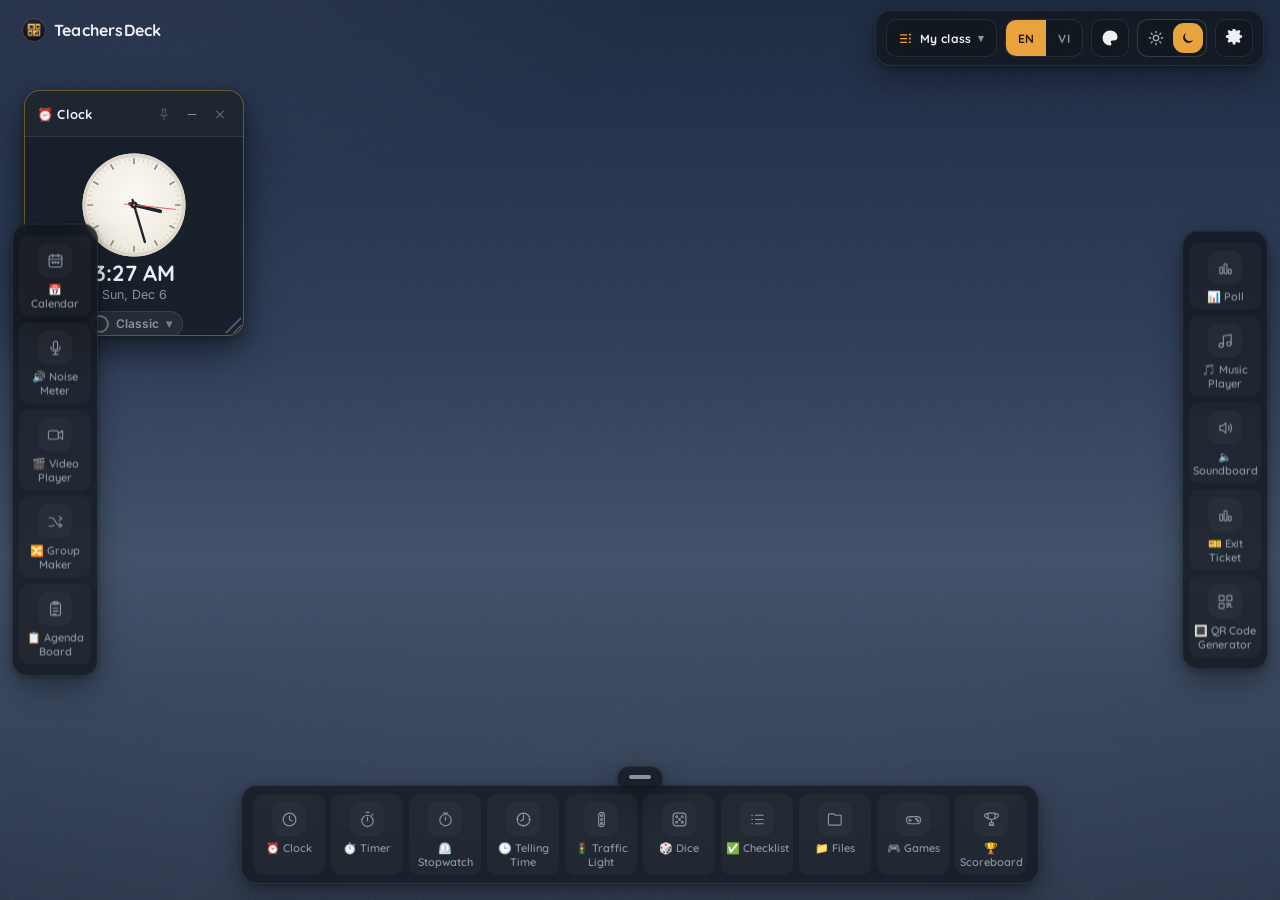
==== commit 0f18a988: "Publish 0.49.0-classin.1 from teachersdeck-suite@051ad68 CI: switch both ways between GitHub and the" ====
--- a/site/index.html
+++ b/site/index.html
@@ -8,25 +8,26 @@
 <title>TeachersDeck</title>
 <link rel="icon" type="image/png" sizes="32x32" href="icons/icon32.png">   <!-- the browser tab: the suite logo -->
 <link rel="icon" type="image/png" sizes="128x128" href="icons/icon128.png">
-<script src="js/mode.js?v=0.48.0-classin.1"></script>   <!-- first: Light or Dark before anything paints (the same file in every suite app) -->
-<script src="js/edition.js?v=0.48.0-classin.1"></script>   <!-- first: says which app this is (js/app.js is shared with UniDeck) -->
-<script src="js/platform.js?v=0.48.0-classin.1"></script>   <!-- second: TeachersDeck for ClassIn (tools/build_platform.py) -->
-<script src="js/usage.js?v=0.48.0-classin.1"></script>   <!-- anonymous usage statistics; Settings can turn it off (the same file in AdminDeck) -->
-<link rel="stylesheet" href="css/style.css?v=0.48.0-classin.1">
-<link rel="stylesheet" href="css/classin.css?v=0.48.0-classin.1">
-<link rel="stylesheet" href="css/drawdeck.css?v=0.48.0-classin.1">
-<link rel="stylesheet" href="css/mode.css?v=0.48.0-classin.1">
-<link rel="stylesheet" href="css/light.css?v=0.48.0-classin.1">   <!-- Light mode only (html[data-mode=light]); generated by tools/gen_light_css.py -->
-<link rel="stylesheet" href="css/bento.css?v=0.48.0-classin.1">   <!-- phones and tablets: the bento grid -->
-<link rel="stylesheet" href="css/tellingtime.css?v=0.48.0-classin.1">   <!-- the Telling Time tile (the same file in StudentDeck) -->
-<link rel="stylesheet" href="css/dockdrag.css?v=0.48.0-classin.1">   <!-- dragging launchers in the docks and the app tray (the same file in every suite app) -->
-<link rel="stylesheet" href="css/themeart.css?v=0.48.0-classin.1">   <!-- a premium theme's own artwork from its pack (js/themeart.js) -->
-<link rel="stylesheet" href="css/premium.css?v=0.48.0-classin.1">   <!-- TEST: premium themes (Glass Blue) -->
-<link rel="stylesheet" href="css/scale.css?v=0.48.0-classin.1">
-<link rel="stylesheet" href="css/dockstyle.css?v=0.48.0-classin.1">   <!-- TEST: Item Store dock styles (= studentdeck/css/dockstyle.css on item-store) -->   <!-- UI polish phase 1: widgets that grow with their window -->   <!-- phones and tablets: the bento grid -->
-<link rel="stylesheet" href="css/facepicker.css?v=0.48.0-classin.1">   <!-- the Clock widget's face picker (the same file in StudentDeck) -->
-<link rel="stylesheet" href="css/polish.css?v=0.48.0-classin.1">   <!-- UI polish phase 4: corners, title bars, depth, motion, backgrounds, empty states -->
-<link rel="stylesheet" href="css/whiteboard.css?v=0.48.0-classin.1">   <!-- the Whiteboard background: ink layer, corner button, Backgrounds swatch -->
+<script src="js/mode.js?v=0.49.0-classin.1"></script>   <!-- first: Light or Dark before anything paints (the same file in every suite app) -->
+<script src="js/edition.js?v=0.49.0-classin.1"></script>   <!-- first: says which app this is (js/app.js is shared with UniDeck) -->
+<script src="js/platform.js?v=0.49.0-classin.1"></script>   <!-- second: TeachersDeck for ClassIn (tools/build_platform.py) -->
+<script src="js/i18n.js?v=0.49.0-classin.1"></script>   <!-- translating by key: the same file in every suite app -->
+<script src="js/usage.js?v=0.49.0-classin.1"></script>   <!-- anonymous usage statistics; Settings can turn it off (the same file in AdminDeck) -->
+<link rel="stylesheet" href="css/style.css?v=0.49.0-classin.1">
+<link rel="stylesheet" href="css/classin.css?v=0.49.0-classin.1">
+<link rel="stylesheet" href="css/drawdeck.css?v=0.49.0-classin.1">
+<link rel="stylesheet" href="css/mode.css?v=0.49.0-classin.1">
+<link rel="stylesheet" href="css/light.css?v=0.49.0-classin.1">   <!-- Light mode only (html[data-mode=light]); generated by tools/gen_light_css.py -->
+<link rel="stylesheet" href="css/bento.css?v=0.49.0-classin.1">   <!-- phones and tablets: the bento grid -->
+<link rel="stylesheet" href="css/tellingtime.css?v=0.49.0-classin.1">   <!-- the Telling Time tile (the same file in StudentDeck) -->
+<link rel="stylesheet" href="css/dockdrag.css?v=0.49.0-classin.1">   <!-- dragging launchers in the docks and the app tray (the same file in every suite app) -->
+<link rel="stylesheet" href="css/themeart.css?v=0.49.0-classin.1">   <!-- a premium theme's own artwork from its pack (js/themeart.js) -->
+<link rel="stylesheet" href="css/premium.css?v=0.49.0-classin.1">   <!-- TEST: premium themes (Glass Blue) -->
+<link rel="stylesheet" href="css/scale.css?v=0.49.0-classin.1">
+<link rel="stylesheet" href="css/dockstyle.css?v=0.49.0-classin.1">   <!-- TEST: Item Store dock styles (= studentdeck/css/dockstyle.css on item-store) -->   <!-- UI polish phase 1: widgets that grow with their window -->   <!-- phones and tablets: the bento grid -->
+<link rel="stylesheet" href="css/facepicker.css?v=0.49.0-classin.1">   <!-- the Clock widget's face picker (the same file in StudentDeck) -->
+<link rel="stylesheet" href="css/polish.css?v=0.49.0-classin.1">   <!-- UI polish phase 4: corners, title bars, depth, motion, backgrounds, empty states -->
+<link rel="stylesheet" href="css/whiteboard.css?v=0.49.0-classin.1">   <!-- the Whiteboard background: ink layer, corner button, Backgrounds swatch -->
 </head>
 <body>
 
@@ -346,42 +347,55 @@
     </div>
   </div>
 
-  <script src="js/qrcode-lib.js?v=0.48.0-classin.1"></script>
-  <script src="js/jszip.min.js?v=0.48.0-classin.1"></script>
-  <script src="js/lesson-template.js?v=0.48.0-classin.1"></script>
+  <script src="js/qrcode-lib.js?v=0.49.0-classin.1"></script>
+  <script src="js/jszip.min.js?v=0.49.0-classin.1"></script>
+  <script src="js/lesson-template.js?v=0.49.0-classin.1"></script>
   <!-- Cloud Class (optional): see js/firebase-config.js to enable -->
-  <script src="js/vendor/firebase-app-compat.js?v=0.48.0-classin.1"></script>
-  <script src="js/vendor/firebase-auth-compat.js?v=0.48.0-classin.1"></script>
-  <script src="js/vendor/firebase-firestore-compat.js?v=0.48.0-classin.1"></script>
-  <script src="js/vendor/firebase-functions-compat.js?v=0.48.0-classin.1"></script>
-  <script src="js/firebase-config.js?v=0.48.0-classin.1"></script>
-  <script src="js/ext-signin.js?v=0.48.0-classin.1"></script>
-  <script src="js/backend.js?v=0.48.0-classin.1"></script>   <!-- where the server functions live (lights-on): before the cloud code -->
-  <script src="js/cloud.js?v=0.48.0-classin.1"></script>
-  <script src="js/demo.js?v=0.48.0-classin.1"></script>
+  <script src="js/vendor/firebase-app-compat.js?v=0.49.0-classin.1"></script>
+  <script src="js/vendor/firebase-auth-compat.js?v=0.49.0-classin.1"></script>
+  <script src="js/vendor/firebase-firestore-compat.js?v=0.49.0-classin.1"></script>
+  <script src="js/vendor/firebase-functions-compat.js?v=0.49.0-classin.1"></script>
+  <script src="js/firebase-config.js?v=0.49.0-classin.1"></script>
+  <script src="js/ext-signin.js?v=0.49.0-classin.1"></script>
+  <script src="js/backend.js?v=0.49.0-classin.1"></script>   <!-- where the server functions live (lights-on): before the cloud code -->
+  <script src="js/cloud.js?v=0.49.0-classin.1"></script>
+  <script src="js/demo.js?v=0.49.0-classin.1"></script>
   <!-- Office files shown full screen via Google Drive (Pro): client IDs in google-config.js -->
-  <script src="js/google-config.js?v=0.48.0-classin.1"></script>
-  <script src="js/gdrive.js?v=0.48.0-classin.1"></script>
-  <script src="js/drivepick.js?v=0.48.0-classin.1"></script>   <!-- Google Drive in the Files widget (the same file in StudentDeck and AdminDeck) -->
-  <script src="games/games.js?v=0.48.0-classin.1"></script>
-  <script src="js/watermark.js?v=0.48.0-classin.1"></script>
-  <script src="js/drawdeck.js?v=0.48.0-classin.1"></script>
-  <script src="js/tellingtime.js?v=0.48.0-classin.1"></script>   <!-- Telling Time: the clock engine, then the tile (the same files in StudentDeck) -->
-<script src="js/tellingtime-tile.js?v=0.48.0-classin.1"></script>
-  <script src="js/store-core.js?v=0.48.0-classin.1"></script>   <!-- TEST: draws premium faces, meters, lights (= studentdeck/js/store-core.js on item-store) -->
-  <script src="js/premium-packs.js?v=0.48.0-classin.1"></script>
-  <script src="js/tdstore.js?v=0.48.0-classin.1"></script>   <!-- after the packs, before app.js: the Shop in the LMS editions and the items bought there -->
-  <script src="js/themeart.js?v=0.48.0-classin.1"></script>   <!-- draws a premium theme's artwork (Noel, Tết) from its pack -->
-  <script src="js/wallpaper.js?v=0.48.0-classin.1"></script>   <!-- animated wallpapers for premium themes (WebGL; the theme's gradient is the fallback) -->
-  <script src="js/dockstyle.js?v=0.48.0-classin.1"></script>   <!-- TEST: draws the dock styles -->   <!-- TEST: the Glass Blue packs -->
-  <script src="js/whiteboard.js?v=0.48.0-classin.1"></script>   <!-- after drawdeck.js and dockstyle.js, before app.js: the Whiteboard background (ink layer + corner radial menu) -->
-  <script src="js/facepicker.js?v=0.48.0-classin.1"></script>   <!-- before app.js: the Clock widget's face picker (the same file in StudentDeck) -->
-<script src="js/dockdrag.js?v=0.48.0-classin.1"></script>   <!-- before app.js: dragging launchers (the same file in every suite app) -->
-  <script src="js/winmove.js?v=0.48.0-classin.1"></script>
-<script src="js/app.js?v=0.48.0-classin.1"></script>
-  <script src="js/classin.js?v=0.48.0-classin.1"></script>
-  <script src="js/update.js?v=0.48.0-classin.1"></script>
-  <script src="js/bento.js?v=0.48.0-classin.1"></script>   <!-- after app.js: the widget wall as a bento grid on phones and tablets -->
-  <script src="js/agentdeck-app.js?v=0.48.0-classin.1"></script>   <!-- the floating help button: AgentDeck in its in-app mode (loads js/agentdeck.js; the same file in AdminDeck and ParentDeck) -->
+  <script src="js/google-config.js?v=0.49.0-classin.1"></script>
+  <script src="js/gdrive.js?v=0.49.0-classin.1"></script>
+  <script src="js/drivepick.js?v=0.49.0-classin.1"></script>   <!-- Google Drive in the Files widget (the same file in StudentDeck and AdminDeck) -->
+  <script src="games/games.js?v=0.49.0-classin.1"></script>
+  <script src="js/watermark.js?v=0.49.0-classin.1"></script>
+  <script src="js/drawdeck.js?v=0.49.0-classin.1"></script>
+  <script src="js/tellingtime.js?v=0.49.0-classin.1"></script>   <!-- Telling Time: the clock engine, then the tile (the same files in StudentDeck) -->
+<script src="js/tellingtime-tile.js?v=0.49.0-classin.1"></script>
+  <script src="js/store-core.js?v=0.49.0-classin.1"></script>   <!-- TEST: draws premium faces, meters, lights (= studentdeck/js/store-core.js on item-store) -->
+  <script src="js/premium-packs.js?v=0.49.0-classin.1"></script>
+  <script src="js/tdstore.js?v=0.49.0-classin.1"></script>   <!-- after the packs, before app.js: the Shop in the LMS editions and the items bought there -->
+  <script src="js/themeart.js?v=0.49.0-classin.1"></script>   <!-- draws a premium theme's artwork (Noel, Tết) from its pack -->
+  <script src="js/wallpaper.js?v=0.49.0-classin.1"></script>   <!-- animated wallpapers for premium themes (WebGL; the theme's gradient is the fallback) -->
+  <script src="js/dockstyle.js?v=0.49.0-classin.1"></script>   <!-- TEST: draws the dock styles -->   <!-- TEST: the Glass Blue packs -->
+  <script src="js/whiteboard.js?v=0.49.0-classin.1"></script>   <!-- after drawdeck.js and dockstyle.js, before app.js: the Whiteboard background (ink layer + corner radial menu) -->
+  <script src="js/facepicker.js?v=0.49.0-classin.1"></script>   <!-- before app.js: the Clock widget's face picker (the same file in StudentDeck) -->
+<script src="js/dockdrag.js?v=0.49.0-classin.1"></script>   <!-- before app.js: dragging launchers (the same file in every suite app) -->
+  <script src="js/winmove.js?v=0.49.0-classin.1"></script>
+<script src="js/app-core.js?v=0.49.0-classin.1"></script>   <!-- js/app.js in page order (teachersdeck/app-parts.json): keep the order -->
+<script src="js/app-i18n.js?v=0.49.0-classin.1"></script>
+<script src="js/app-shell.js?v=0.49.0-classin.1"></script>
+<script src="js/app-widgets-class.js?v=0.49.0-classin.1"></script>
+<script src="js/app-xp-badges.js?v=0.49.0-classin.1"></script>
+<script src="js/app-files-games.js?v=0.49.0-classin.1"></script>
+<script src="js/app-calendar.js?v=0.49.0-classin.1"></script>
+<script src="js/app-lesson-poll-noise.js?v=0.49.0-classin.1"></script>
+<script src="js/app-media-wave1.js?v=0.49.0-classin.1"></script>
+<script src="js/app-tools.js?v=0.49.0-classin.1"></script>
+<script src="js/app-settings.js?v=0.49.0-classin.1"></script>
+<script src="js/app-cloud-class.js?v=0.49.0-classin.1"></script>
+<script src="js/app-class-builder.js?v=0.49.0-classin.1"></script>
+<script src="js/app.js?v=0.49.0-classin.1"></script>
+  <script src="js/classin.js?v=0.49.0-classin.1"></script>
+  <script src="js/update.js?v=0.49.0-classin.1"></script>
+  <script src="js/bento.js?v=0.49.0-classin.1"></script>   <!-- after app.js: the widget wall as a bento grid on phones and tablets -->
+  <script src="js/agentdeck-app.js?v=0.49.0-classin.1"></script>   <!-- the floating help button: AgentDeck in its in-app mode (loads js/agentdeck.js; the same file in AdminDeck and ParentDeck) -->
 </body>
 </html>
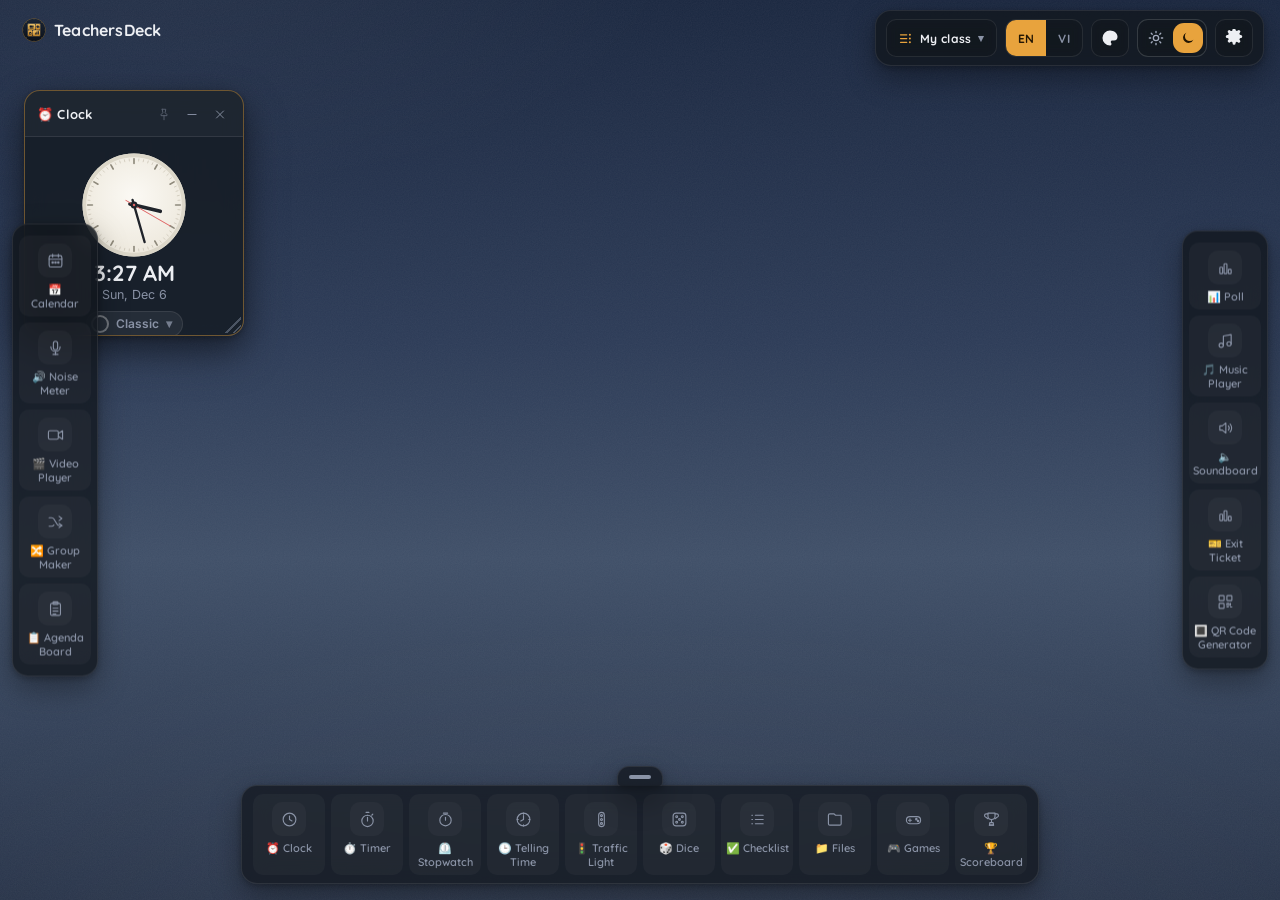
==== commit 0480242f: "Publish 0.49.0-classin.2 from teachersdeck-suite@5f4b755 Merge pull request #2: one card deck for ev" ====
--- a/site/index.html
+++ b/site/index.html
@@ -8,26 +8,26 @@
 <title>TeachersDeck</title>
 <link rel="icon" type="image/png" sizes="32x32" href="icons/icon32.png">   <!-- the browser tab: the suite logo -->
 <link rel="icon" type="image/png" sizes="128x128" href="icons/icon128.png">
-<script src="js/mode.js?v=0.49.0-classin.1"></script>   <!-- first: Light or Dark before anything paints (the same file in every suite app) -->
-<script src="js/edition.js?v=0.49.0-classin.1"></script>   <!-- first: says which app this is (js/app.js is shared with UniDeck) -->
-<script src="js/platform.js?v=0.49.0-classin.1"></script>   <!-- second: TeachersDeck for ClassIn (tools/build_platform.py) -->
-<script src="js/i18n.js?v=0.49.0-classin.1"></script>   <!-- translating by key: the same file in every suite app -->
-<script src="js/usage.js?v=0.49.0-classin.1"></script>   <!-- anonymous usage statistics; Settings can turn it off (the same file in AdminDeck) -->
-<link rel="stylesheet" href="css/style.css?v=0.49.0-classin.1">
-<link rel="stylesheet" href="css/classin.css?v=0.49.0-classin.1">
-<link rel="stylesheet" href="css/drawdeck.css?v=0.49.0-classin.1">
-<link rel="stylesheet" href="css/mode.css?v=0.49.0-classin.1">
-<link rel="stylesheet" href="css/light.css?v=0.49.0-classin.1">   <!-- Light mode only (html[data-mode=light]); generated by tools/gen_light_css.py -->
-<link rel="stylesheet" href="css/bento.css?v=0.49.0-classin.1">   <!-- phones and tablets: the bento grid -->
-<link rel="stylesheet" href="css/tellingtime.css?v=0.49.0-classin.1">   <!-- the Telling Time tile (the same file in StudentDeck) -->
-<link rel="stylesheet" href="css/dockdrag.css?v=0.49.0-classin.1">   <!-- dragging launchers in the docks and the app tray (the same file in every suite app) -->
-<link rel="stylesheet" href="css/themeart.css?v=0.49.0-classin.1">   <!-- a premium theme's own artwork from its pack (js/themeart.js) -->
-<link rel="stylesheet" href="css/premium.css?v=0.49.0-classin.1">   <!-- TEST: premium themes (Glass Blue) -->
-<link rel="stylesheet" href="css/scale.css?v=0.49.0-classin.1">
-<link rel="stylesheet" href="css/dockstyle.css?v=0.49.0-classin.1">   <!-- TEST: Item Store dock styles (= studentdeck/css/dockstyle.css on item-store) -->   <!-- UI polish phase 1: widgets that grow with their window -->   <!-- phones and tablets: the bento grid -->
-<link rel="stylesheet" href="css/facepicker.css?v=0.49.0-classin.1">   <!-- the Clock widget's face picker (the same file in StudentDeck) -->
-<link rel="stylesheet" href="css/polish.css?v=0.49.0-classin.1">   <!-- UI polish phase 4: corners, title bars, depth, motion, backgrounds, empty states -->
-<link rel="stylesheet" href="css/whiteboard.css?v=0.49.0-classin.1">   <!-- the Whiteboard background: ink layer, corner button, Backgrounds swatch -->
+<script src="js/mode.js?v=0.49.0-classin.2"></script>   <!-- first: Light or Dark before anything paints (the same file in every suite app) -->
+<script src="js/edition.js?v=0.49.0-classin.2"></script>   <!-- first: says which app this is (js/app.js is shared with UniDeck) -->
+<script src="js/platform.js?v=0.49.0-classin.2"></script>   <!-- second: TeachersDeck for ClassIn (tools/build_platform.py) -->
+<script src="js/i18n.js?v=0.49.0-classin.2"></script>   <!-- translating by key: the same file in every suite app -->
+<script src="js/usage.js?v=0.49.0-classin.2"></script>   <!-- anonymous usage statistics; Settings can turn it off (the same file in AdminDeck) -->
+<link rel="stylesheet" href="css/style.css?v=0.49.0-classin.2">
+<link rel="stylesheet" href="css/classin.css?v=0.49.0-classin.2">
+<link rel="stylesheet" href="css/drawdeck.css?v=0.49.0-classin.2">
+<link rel="stylesheet" href="css/mode.css?v=0.49.0-classin.2">
+<link rel="stylesheet" href="css/light.css?v=0.49.0-classin.2">   <!-- Light mode only (html[data-mode=light]); generated by tools/gen_light_css.py -->
+<link rel="stylesheet" href="css/bento.css?v=0.49.0-classin.2">   <!-- phones and tablets: the bento grid -->
+<link rel="stylesheet" href="css/tellingtime.css?v=0.49.0-classin.2">   <!-- the Telling Time tile (the same file in StudentDeck) -->
+<link rel="stylesheet" href="css/dockdrag.css?v=0.49.0-classin.2">   <!-- dragging launchers in the docks and the app tray (the same file in every suite app) -->
+<link rel="stylesheet" href="css/themeart.css?v=0.49.0-classin.2">   <!-- a premium theme's own artwork from its pack (js/themeart.js) -->
+<link rel="stylesheet" href="css/premium.css?v=0.49.0-classin.2">   <!-- TEST: premium themes (Glass Blue) -->
+<link rel="stylesheet" href="css/scale.css?v=0.49.0-classin.2">
+<link rel="stylesheet" href="css/dockstyle.css?v=0.49.0-classin.2">   <!-- TEST: Item Store dock styles (= studentdeck/css/dockstyle.css on item-store) -->   <!-- UI polish phase 1: widgets that grow with their window -->   <!-- phones and tablets: the bento grid -->
+<link rel="stylesheet" href="css/facepicker.css?v=0.49.0-classin.2">   <!-- the Clock widget's face picker (the same file in StudentDeck) -->
+<link rel="stylesheet" href="css/polish.css?v=0.49.0-classin.2">   <!-- UI polish phase 4: corners, title bars, depth, motion, backgrounds, empty states -->
+<link rel="stylesheet" href="css/whiteboard.css?v=0.49.0-classin.2">   <!-- the Whiteboard background: ink layer, corner button, Backgrounds swatch -->
 </head>
 <body>
 
@@ -347,55 +347,55 @@
     </div>
   </div>
 
-  <script src="js/qrcode-lib.js?v=0.49.0-classin.1"></script>
-  <script src="js/jszip.min.js?v=0.49.0-classin.1"></script>
-  <script src="js/lesson-template.js?v=0.49.0-classin.1"></script>
+  <script src="js/qrcode-lib.js?v=0.49.0-classin.2"></script>
+  <script src="js/jszip.min.js?v=0.49.0-classin.2"></script>
+  <script src="js/lesson-template.js?v=0.49.0-classin.2"></script>
   <!-- Cloud Class (optional): see js/firebase-config.js to enable -->
-  <script src="js/vendor/firebase-app-compat.js?v=0.49.0-classin.1"></script>
-  <script src="js/vendor/firebase-auth-compat.js?v=0.49.0-classin.1"></script>
-  <script src="js/vendor/firebase-firestore-compat.js?v=0.49.0-classin.1"></script>
-  <script src="js/vendor/firebase-functions-compat.js?v=0.49.0-classin.1"></script>
-  <script src="js/firebase-config.js?v=0.49.0-classin.1"></script>
-  <script src="js/ext-signin.js?v=0.49.0-classin.1"></script>
-  <script src="js/backend.js?v=0.49.0-classin.1"></script>   <!-- where the server functions live (lights-on): before the cloud code -->
-  <script src="js/cloud.js?v=0.49.0-classin.1"></script>
-  <script src="js/demo.js?v=0.49.0-classin.1"></script>
+  <script src="js/vendor/firebase-app-compat.js?v=0.49.0-classin.2"></script>
+  <script src="js/vendor/firebase-auth-compat.js?v=0.49.0-classin.2"></script>
+  <script src="js/vendor/firebase-firestore-compat.js?v=0.49.0-classin.2"></script>
+  <script src="js/vendor/firebase-functions-compat.js?v=0.49.0-classin.2"></script>
+  <script src="js/firebase-config.js?v=0.49.0-classin.2"></script>
+  <script src="js/ext-signin.js?v=0.49.0-classin.2"></script>
+  <script src="js/backend.js?v=0.49.0-classin.2"></script>   <!-- where the server functions live (lights-on): before the cloud code -->
+  <script src="js/cloud.js?v=0.49.0-classin.2"></script>
+  <script src="js/demo.js?v=0.49.0-classin.2"></script>
   <!-- Office files shown full screen via Google Drive (Pro): client IDs in google-config.js -->
-  <script src="js/google-config.js?v=0.49.0-classin.1"></script>
-  <script src="js/gdrive.js?v=0.49.0-classin.1"></script>
-  <script src="js/drivepick.js?v=0.49.0-classin.1"></script>   <!-- Google Drive in the Files widget (the same file in StudentDeck and AdminDeck) -->
-  <script src="games/games.js?v=0.49.0-classin.1"></script>
-  <script src="js/watermark.js?v=0.49.0-classin.1"></script>
-  <script src="js/drawdeck.js?v=0.49.0-classin.1"></script>
-  <script src="js/tellingtime.js?v=0.49.0-classin.1"></script>   <!-- Telling Time: the clock engine, then the tile (the same files in StudentDeck) -->
-<script src="js/tellingtime-tile.js?v=0.49.0-classin.1"></script>
-  <script src="js/store-core.js?v=0.49.0-classin.1"></script>   <!-- TEST: draws premium faces, meters, lights (= studentdeck/js/store-core.js on item-store) -->
-  <script src="js/premium-packs.js?v=0.49.0-classin.1"></script>
-  <script src="js/tdstore.js?v=0.49.0-classin.1"></script>   <!-- after the packs, before app.js: the Shop in the LMS editions and the items bought there -->
-  <script src="js/themeart.js?v=0.49.0-classin.1"></script>   <!-- draws a premium theme's artwork (Noel, Tết) from its pack -->
-  <script src="js/wallpaper.js?v=0.49.0-classin.1"></script>   <!-- animated wallpapers for premium themes (WebGL; the theme's gradient is the fallback) -->
-  <script src="js/dockstyle.js?v=0.49.0-classin.1"></script>   <!-- TEST: draws the dock styles -->   <!-- TEST: the Glass Blue packs -->
-  <script src="js/whiteboard.js?v=0.49.0-classin.1"></script>   <!-- after drawdeck.js and dockstyle.js, before app.js: the Whiteboard background (ink layer + corner radial menu) -->
-  <script src="js/facepicker.js?v=0.49.0-classin.1"></script>   <!-- before app.js: the Clock widget's face picker (the same file in StudentDeck) -->
-<script src="js/dockdrag.js?v=0.49.0-classin.1"></script>   <!-- before app.js: dragging launchers (the same file in every suite app) -->
-  <script src="js/winmove.js?v=0.49.0-classin.1"></script>
-<script src="js/app-core.js?v=0.49.0-classin.1"></script>   <!-- js/app.js in page order (teachersdeck/app-parts.json): keep the order -->
-<script src="js/app-i18n.js?v=0.49.0-classin.1"></script>
-<script src="js/app-shell.js?v=0.49.0-classin.1"></script>
-<script src="js/app-widgets-class.js?v=0.49.0-classin.1"></script>
-<script src="js/app-xp-badges.js?v=0.49.0-classin.1"></script>
-<script src="js/app-files-games.js?v=0.49.0-classin.1"></script>
-<script src="js/app-calendar.js?v=0.49.0-classin.1"></script>
-<script src="js/app-lesson-poll-noise.js?v=0.49.0-classin.1"></script>
-<script src="js/app-media-wave1.js?v=0.49.0-classin.1"></script>
-<script src="js/app-tools.js?v=0.49.0-classin.1"></script>
-<script src="js/app-settings.js?v=0.49.0-classin.1"></script>
-<script src="js/app-cloud-class.js?v=0.49.0-classin.1"></script>
-<script src="js/app-class-builder.js?v=0.49.0-classin.1"></script>
-<script src="js/app.js?v=0.49.0-classin.1"></script>
-  <script src="js/classin.js?v=0.49.0-classin.1"></script>
-  <script src="js/update.js?v=0.49.0-classin.1"></script>
-  <script src="js/bento.js?v=0.49.0-classin.1"></script>   <!-- after app.js: the widget wall as a bento grid on phones and tablets -->
-  <script src="js/agentdeck-app.js?v=0.49.0-classin.1"></script>   <!-- the floating help button: AgentDeck in its in-app mode (loads js/agentdeck.js; the same file in AdminDeck and ParentDeck) -->
+  <script src="js/google-config.js?v=0.49.0-classin.2"></script>
+  <script src="js/gdrive.js?v=0.49.0-classin.2"></script>
+  <script src="js/drivepick.js?v=0.49.0-classin.2"></script>   <!-- Google Drive in the Files widget (the same file in StudentDeck and AdminDeck) -->
+  <script src="games/games.js?v=0.49.0-classin.2"></script>
+  <script src="js/watermark.js?v=0.49.0-classin.2"></script>
+  <script src="js/drawdeck.js?v=0.49.0-classin.2"></script>
+  <script src="js/tellingtime.js?v=0.49.0-classin.2"></script>   <!-- Telling Time: the clock engine, then the tile (the same files in StudentDeck) -->
+<script src="js/tellingtime-tile.js?v=0.49.0-classin.2"></script>
+  <script src="js/store-core.js?v=0.49.0-classin.2"></script>   <!-- TEST: draws premium faces, meters, lights (= studentdeck/js/store-core.js on item-store) -->
+  <script src="js/premium-packs.js?v=0.49.0-classin.2"></script>
+  <script src="js/tdstore.js?v=0.49.0-classin.2"></script>   <!-- after the packs, before app.js: the Shop in the LMS editions and the items bought there -->
+  <script src="js/themeart.js?v=0.49.0-classin.2"></script>   <!-- draws a premium theme's artwork (Noel, Tết) from its pack -->
+  <script src="js/wallpaper.js?v=0.49.0-classin.2"></script>   <!-- animated wallpapers for premium themes (WebGL; the theme's gradient is the fallback) -->
+  <script src="js/dockstyle.js?v=0.49.0-classin.2"></script>   <!-- TEST: draws the dock styles -->   <!-- TEST: the Glass Blue packs -->
+  <script src="js/whiteboard.js?v=0.49.0-classin.2"></script>   <!-- after drawdeck.js and dockstyle.js, before app.js: the Whiteboard background (ink layer + corner radial menu) -->
+  <script src="js/facepicker.js?v=0.49.0-classin.2"></script>   <!-- before app.js: the Clock widget's face picker (the same file in StudentDeck) -->
+<script src="js/dockdrag.js?v=0.49.0-classin.2"></script>   <!-- before app.js: dragging launchers (the same file in every suite app) -->
+  <script src="js/winmove.js?v=0.49.0-classin.2"></script>
+<script src="js/app-core.js?v=0.49.0-classin.2"></script>   <!-- js/app.js in page order (teachersdeck/app-parts.json): keep the order -->
+<script src="js/app-i18n.js?v=0.49.0-classin.2"></script>
+<script src="js/app-shell.js?v=0.49.0-classin.2"></script>
+<script src="js/app-widgets-class.js?v=0.49.0-classin.2"></script>
+<script src="js/app-xp-badges.js?v=0.49.0-classin.2"></script>
+<script src="js/app-files-games.js?v=0.49.0-classin.2"></script>
+<script src="js/app-calendar.js?v=0.49.0-classin.2"></script>
+<script src="js/app-lesson-poll-noise.js?v=0.49.0-classin.2"></script>
+<script src="js/app-media-wave1.js?v=0.49.0-classin.2"></script>
+<script src="js/app-tools.js?v=0.49.0-classin.2"></script>
+<script src="js/app-settings.js?v=0.49.0-classin.2"></script>
+<script src="js/app-cloud-class.js?v=0.49.0-classin.2"></script>
+<script src="js/app-class-builder.js?v=0.49.0-classin.2"></script>
+<script src="js/app.js?v=0.49.0-classin.2"></script>
+  <script src="js/classin.js?v=0.49.0-classin.2"></script>
+  <script src="js/update.js?v=0.49.0-classin.2"></script>
+  <script src="js/bento.js?v=0.49.0-classin.2"></script>   <!-- after app.js: the widget wall as a bento grid on phones and tablets -->
+  <script src="js/agentdeck-app.js?v=0.49.0-classin.2"></script>   <!-- the floating help button: AgentDeck in its in-app mode (loads js/agentdeck.js; the same file in AdminDeck and ParentDeck) -->
 </body>
 </html>
--- a/site/css/premium.css
+++ b/site/css/premium.css
@@ -363,3 +363,7 @@
 .td-shop-modal .tsp-key summary{ cursor:pointer; }
 .td-shop-modal .tsp-key-row{ display:flex; gap:8px; margin-top:8px; }
 .td-shop-modal .tsp-key-row input{ flex:1; min-width:0; text-transform:uppercase; letter-spacing:.06em; }
+/* 18 Nov 2026 (owner): Theme, Backgrounds and Dock pick with the card deck (js/facepicker.js): one button each */
+.ui-theme-grid:empty{ display:none; }
+#ui-theme-browse, #theme-presets.fp-row, #dock-styles.fp-row{ display:flex; justify-content:flex-start; margin-bottom:16px; }
+#theme-presets.fp-row .fp-trigger, #dock-styles.fp-row .fp-trigger, #ui-theme-browse .fp-trigger{ margin:0; }
--- a/site/css/facepicker.css
+++ b/site/css/facepicker.css
@@ -1,32 +1,45 @@
-/* FacePicker (js/facepicker.js): the widget's picker button and its card-deck panel. The same file in TeachersDeck
-   and StudentDeck (TeachersDeck's copy is the one to edit). Colours come from each app's tokens, so a premium theme
+/* FacePicker (js/facepicker.js): the widget's picker button and its card-deck panel, since 18 Nov 2026 the deck for
+   every asset. The same file in TeachersDeck, StudentDeck, ParentDeck and AdminDeck (TeachersDeck's copy is the one to edit). Colours come from each app's tokens, so a premium theme
    repaints it: --hi / --lo / --gold / --line (StudentDeck's names; TeachersDeck maps its own onto them), with
    TeachersDeck's --ink-1 or StudentDeck's --panel as the panel. */
-.fp-trigger{ --fp-acc:var(--gold, #e0a93b); display:inline-flex; align-items:center; gap:7px; max-width:100%; margin:8px auto 0; padding:3px 10px 3px 4px;
-  border:1px solid var(--line, rgba(255,255,255,.14)); border-radius:999px; background:var(--tk-tint-2); color:var(--lo, #a9b1c9);
+.fp-trigger, .fp-panel, .fp-veil{
+  --fp-c1: rgba(255,255,255,.35);
+  --fp-c2: rgba(4,8,14,.5);
+  --fp-c3: #000;
+  --fp-c4: rgba(255,255,255,.08);
+  --fp-c5: rgba(255,255,255,.3);
+  --fp-c6: rgba(255,255,255,.22);
+  --fp-c7: rgba(255,255,255,.18);
+  --fp-c8: rgba(255,255,255,.25);
+  --fp-c9: rgba(255,255,255,.92);
+  --fp-c10: #111;
+  --fp-c11: rgba(0,0,0,.04);
+}
+.fp-trigger{ --fp-acc:var(--gold, var(--tk-accent)); display:inline-flex; align-items:center; gap:7px; max-width:100%; margin:8px auto 0; padding:3px 10px 3px 4px;
+  border:1px solid var(--line, var(--tk-line)); border-radius:999px; background:var(--tk-tint-2); color:var(--lo, var(--tk-text-lo));
   font-size:var(--tk-fs-12); font-weight:600; line-height:1.2; font-family:inherit; cursor:pointer; }
-.fp-trigger:hover, .fp-trigger[aria-expanded="true"]{ color:var(--hi, #f4f1e8); border-color:var(--fp-acc); }
+.fp-trigger:hover, .fp-trigger[aria-expanded="true"]{ color:var(--hi, var(--tk-text-hi)); border-color:var(--fp-acc); }
 .fp-trigger:focus-visible{ outline:2px solid var(--fp-acc); outline-offset:2px; }
-.fp-trigger-sw{ flex:none; width:18px; height:18px; border-radius:50%; box-shadow:inset 0 0 0 2px rgba(255,255,255,.35); }
+.fp-trigger-sw{ flex:none; width:18px; height:18px; border-radius:50%; box-shadow:inset 0 0 0 2px var(--fp-c1); }
 .fp-trigger-name{ overflow:hidden; text-overflow:ellipsis; white-space:nowrap; }
 .fp-trigger-chev{ flex:none; font-size:var(--tk-fs-12); opacity:.8; }
 .fp-row{ display:flex; justify-content:center; }
 
 .fp-veil{ position:fixed; inset:0; z-index:2600; }
-.fp-veil.fp-centered{ background:rgba(4,8,14,.5); display:flex; align-items:center; justify-content:center; padding:12px; }
-.fp-panel{ --fp-acc:var(--gold, #e0a93b); position:fixed; width:min(600px, calc(100vw - 16px)); box-sizing:border-box; padding:10px 10px 12px;
-  background:var(--ink-1, var(--panel, #1e2732)); color:var(--hi, #f4f1e8); border:1px solid var(--line, rgba(255,255,255,.14));
+.fp-veil.fp-centered{ background:var(--fp-c2); display:flex; align-items:center; justify-content:center; padding:12px; }
+.fp-panel{ --fp-acc:var(--gold, var(--tk-accent)); position:fixed; width:min(600px, calc(100vw - 16px)); box-sizing:border-box; padding:10px 10px 12px;
+  background:var(--ink-1, var(--panel, var(--tk-surface-1))); color:var(--hi, var(--tk-text-hi)); border:1px solid var(--line, var(--tk-line));
   border-radius:18px; box-shadow:0 18px 48px var(--tk-shadow-4); font-size:var(--tk-fs-12); user-select:none; }
 .fp-centered .fp-panel{ position:relative; }
 .fp-head{ display:flex; align-items:center; justify-content:space-between; gap:8px; padding:0 2px 6px 6px; }
 .fp-title{ margin:0; font-size:var(--tk-fs-14); font-weight:800; }
-.fp-close{ width:28px; height:28px; border:0; border-radius:8px; background:transparent; color:var(--lo, #a9b1c9); font-size:var(--tk-fs-20); line-height:1; cursor:pointer; }
-.fp-close:hover{ background:var(--tk-tint-3); color:var(--hi, #f4f1e8); }
+.fp-close{ width:28px; height:28px; border:0; border-radius:8px; background:transparent; color:var(--lo, var(--tk-text-lo)); font-size:var(--tk-fs-20); line-height:1; cursor:pointer; }
+.fp-close:hover{ background:var(--tk-tint-3); color:var(--hi, var(--tk-text-hi)); }
 .fp-tabs{ display:flex; gap:6px; overflow-x:auto; padding:2px 4px 4px; scrollbar-width:none; }
 .fp-tabs::-webkit-scrollbar{ display:none; }
-.fp-tab{ flex:none; padding:4px 10px; border:1px solid var(--line, rgba(255,255,255,.14)); border-radius:999px; background:transparent; color:var(--lo, #a9b1c9);
+.fp-tab{ flex:none; padding:4px 10px; border:1px solid var(--line, var(--tk-line)); border-radius:999px; background:transparent; color:var(--lo, var(--tk-text-lo));
   font-size:var(--tk-fs-12); font-weight:600; line-height:1.2; font-family:inherit; cursor:pointer; white-space:nowrap; }
-.fp-tab[aria-pressed="true"]{ background:var(--fp-acc); border-color:var(--fp-acc); color:var(--text-on-accent, #231604); }
+.fp-tab[aria-pressed="true"]{ background:var(--fp-acc); border-color:var(--fp-acc); color:var(--text-on-accent, var(--tk-text-on-accent)); }
 
 /* The deck: every card sits in the middle and js/facepicker.js moves it out (translate, turn, shrink) by its distance */
 .fp-stage{ position:relative; height:250px; overflow:hidden; touch-action:pan-y; cursor:grab; margin:2px -10px 0; }
@@ -34,34 +47,85 @@
 .fp-deck{ position:absolute; inset:0; }
 .fp-card{ --fp-shade:0; position:absolute; left:50%; top:46%; width:132px; height:184px; box-sizing:border-box; display:flex; flex-direction:column; align-items:center;
   justify-content:center; gap:6px; padding:26px 8px 10px; border-radius:16px; overflow:hidden; will-change:transform;
-  background:linear-gradient(160deg, var(--tk-tint-3), var(--tk-tint-1)), var(--ink-2, var(--panel2, #26335a));
-  border:1px solid var(--line, rgba(255,255,255,.14)); box-shadow:0 12px 28px var(--tk-shadow-4); color:var(--hi, #f4f1e8); cursor:pointer; text-align:center; }
-.fp-card::after{ content:""; position:absolute; inset:0; background:#000; opacity:var(--fp-shade); pointer-events:none; border-radius:inherit; }
+  background:linear-gradient(160deg, var(--tk-tint-3), var(--tk-tint-1)), var(--ink-2, var(--panel2, var(--tk-surface-2)));
+  border:1px solid var(--line, var(--tk-line)); box-shadow:0 12px 28px var(--tk-shadow-4); color:var(--hi, var(--tk-text-hi)); cursor:pointer; text-align:center; }
+.fp-card::after{ content:""; position:absolute; inset:0; background:var(--fp-c3); opacity:var(--fp-shade); pointer-events:none; border-radius:inherit; }
 .fp-card.has-bg::before{ content:""; position:absolute; inset:auto 0 0 0; height:55%; background:linear-gradient(0deg, var(--tk-shade-5), transparent); pointer-events:none; }
-.fp-card.mid{ border-color:var(--fp-acc); box-shadow:0 0 0 2px rgba(255,255,255,.08), 0 16px 34px var(--tk-shadow-4); }
-.fp-card[aria-selected="true"] .fp-badge{ background:var(--fp-acc); color:var(--text-on-accent, #231604); }
+.fp-card.mid{ border-color:var(--fp-acc); box-shadow:0 0 0 2px var(--fp-c4), 0 16px 34px var(--tk-shadow-4); }
+.fp-card[aria-selected="true"] .fp-badge{ background:var(--fp-acc); color:var(--text-on-accent, var(--tk-text-on-accent)); }
 .fp-card:focus-visible{ outline:none; box-shadow:0 0 0 3px var(--fp-acc), 0 16px 34px var(--tk-shadow-4); }
 .fp-card.locked .fp-art{ filter:grayscale(1) opacity(.5); }
 .fp-art{ position:relative; width:96px; height:96px; display:flex; align-items:center; justify-content:center; pointer-events:none; }
 .fp-art svg{ width:100%; height:100%; display:block; filter:drop-shadow(0 6px 10px var(--tk-shadow-3)); }
-.fp-dot{ width:76px; height:76px; border-radius:50%; box-shadow:inset 0 0 0 3px rgba(255,255,255,.3), 0 6px 12px var(--tk-shadow-3); }
+.fp-dot{ width:76px; height:76px; border-radius:50%; box-shadow:inset 0 0 0 3px var(--fp-c5), 0 6px 12px var(--tk-shadow-3); }
 /* a tiny desk drawn on a theme's card: a top bar, two windows and a dock */
 .fp-mock{ position:relative; width:100px; height:72px; border-radius:8px; }
-.fp-mock::before{ content:""; position:absolute; left:4px; right:4px; top:4px; height:7px; border-radius:4px; background:rgba(255,255,255,.35);
-  box-shadow:0 14px 0 -1px rgba(255,255,255,.22), 0 30px 0 -1px rgba(255,255,255,.18); }
-.fp-mock::after{ content:""; position:absolute; left:26px; right:26px; bottom:4px; height:9px; border-radius:5px; background:var(--tk-shade-3); box-shadow:inset 0 0 0 1px rgba(255,255,255,.25); }
-.fp-badge{ position:absolute; top:8px; right:8px; max-width:calc(100% - 16px); padding:2px 7px; border-radius:999px; background:rgba(255,255,255,.92); color:#111;
+.fp-mock::before{ content:""; position:absolute; left:4px; right:4px; top:4px; height:7px; border-radius:4px; background:var(--fp-c1);
+  box-shadow:0 14px 0 -1px var(--fp-c6), 0 30px 0 -1px var(--fp-c7); }
+.fp-mock::after{ content:""; position:absolute; left:26px; right:26px; bottom:4px; height:9px; border-radius:5px; background:var(--tk-shade-3); box-shadow:inset 0 0 0 1px var(--fp-c8); }
+.fp-badge{ position:absolute; top:8px; right:8px; max-width:calc(100% - 16px); padding:2px 7px; border-radius:999px; background:var(--fp-c9); color:var(--fp-c10);
   font-size:var(--tk-fs-12); font-weight:800; letter-spacing:.08em; text-transform:uppercase; white-space:nowrap; overflow:hidden; text-overflow:ellipsis; pointer-events:none; }
 .fp-name{ position:relative; font-size:var(--tk-fs-12); font-weight:700; line-height:1.2; max-width:100%; overflow:hidden; display:-webkit-box; -webkit-line-clamp:2; -webkit-box-orient:vertical;
   text-shadow:0 1px 3px var(--tk-shadow-4); pointer-events:none; }
-.fp-arrow{ position:absolute; top:50%; transform:translateY(-50%); z-index:200; width:32px; height:32px; border:1px solid var(--line, rgba(255,255,255,.14)); border-radius:50%;
-  background:var(--ink-1, var(--panel, #1e2732)); color:var(--hi, #f4f1e8); font-size:var(--tk-fs-20); line-height:1; cursor:pointer; box-shadow:0 4px 12px var(--tk-shadow-3); }
+.fp-arrow{ position:absolute; top:50%; transform:translateY(-50%); z-index:200; width:32px; height:32px; border:1px solid var(--line, var(--tk-line)); border-radius:50%;
+  background:var(--ink-1, var(--panel, var(--tk-surface-1))); color:var(--hi, var(--tk-text-hi)); font-size:var(--tk-fs-20); line-height:1; cursor:pointer; box-shadow:0 4px 12px var(--tk-shadow-3); }
 .fp-prev{ left:14px; } .fp-next{ right:14px; }
 .fp-arrow:hover:not(:disabled){ border-color:var(--fp-acc); }
 .fp-arrow:disabled{ opacity:.25; cursor:default; }
 .fp-foot{ display:flex; align-items:center; justify-content:space-between; gap:10px; padding:4px 6px 0; }
-.fp-caption{ min-width:0; color:var(--lo, #a9b1c9); font-weight:600; overflow:hidden; text-overflow:ellipsis; white-space:nowrap; }
-.fp-use{ flex:none; padding:6px 14px; border:0; border-radius:999px; background:var(--fp-acc); color:var(--text-on-accent, #231604); font-size:var(--tk-fs-12); font-weight:800; font-family:inherit; cursor:pointer; }
+.fp-caption{ min-width:0; color:var(--lo, var(--tk-text-lo)); font-weight:600; overflow:hidden; text-overflow:ellipsis; white-space:nowrap; }
+.fp-use{ flex:none; padding:6px 14px; border:0; border-radius:999px; background:var(--fp-acc); color:var(--text-on-accent, var(--tk-text-on-accent)); font-size:var(--tk-fs-12); font-weight:800; font-family:inherit; cursor:pointer; }
 .fp-use:disabled{ opacity:.4; cursor:default; }
 @media (max-width:420px){ .fp-card{ width:112px; height:160px; } .fp-art{ width:78px; height:78px; } .fp-stage{ height:220px; } }
-html[data-mode="light"] .fp-trigger, html[data-mode="light"] .fp-tab{ background:rgba(0,0,0,.04); }
+html[data-mode="light"] .fp-trigger, html[data-mode="light"] .fp-tab{ background:var(--fp-c11); }
+
+/* 18 Nov 2026 (owner): the same deck for every asset (themes, backgrounds, docks, meters, lights, Scrapdeck pages, the
+   Shops). Colours from the shared tokens (css/tokens.css), sizes on the scale. */
+.fp-sub{ margin:4px 6px 0; color:var(--lo, var(--tk-text-lo)); font-size:var(--tk-fs-12); line-height:1.35; }
+.fp-sub[hidden]{ display:none; }
+.fp-img{ width:100%; height:100%; object-fit:cover; border-radius:10px; box-shadow:0 6px 12px var(--tk-shadow-3); }
+.fp-glyph{ font-size:var(--tk-fs-26); line-height:1; transform:scale(2.2); filter:drop-shadow(0 3px 5px var(--tk-shadow-3)); }
+.fp-art-html{ width:104px; }
+/* an inline deck (ParentDeck's Shop widget): drawn in the page, no pop-up */
+.fp-panel.fp-inline{ position:relative; left:auto; top:auto; width:100%; max-width:640px; margin:0 auto 8px; box-shadow:none; background:transparent; border:0; padding:4px 0 6px; }
+.fp-inline .fp-head{ padding-left:2px; }
+.fp-inline .fp-title{ font-size:var(--tk-fs-13); }
+.fp-inline .fp-stage{ margin:2px 0 0; }
+/* a dock style's card: a little screen with the dock in its own colour (FacePicker.dockArt) */
+.fp-dk{ position:relative; display:block; width:104px; height:74px; border-radius:9px; overflow:hidden;
+  background:linear-gradient(160deg, var(--tk-tint-4), var(--tk-shade-2)), var(--tk-surface-2); box-shadow:inset 0 0 0 1px var(--tk-tint-4), 0 6px 12px var(--tk-shadow-3); }
+.fp-dk i, .fp-dk b{ position:absolute; display:block; }
+.fp-dk-bar{ left:0; right:0; bottom:0; height:15px; background:var(--fp-dk); border-top:1px solid var(--tk-tint-5); }
+.fp-dk-pill{ left:18px; right:18px; bottom:6px; height:15px; border-radius:8px; background:var(--fp-dk); box-shadow:0 3px 8px var(--tk-shadow-4), inset 0 0 0 1px var(--tk-tint-5); }
+.fp-dk-row{ left:0; right:0; bottom:4px; display:flex !important; justify-content:center; gap:4px; }
+.fp-dk-row.fp-dk-up{ bottom:9px; }
+.fp-dk-row i, .fp-dk-col i{ position:static; width:8px; height:8px; border-radius:3px; background:var(--tk-text-hi); opacity:.8; }
+.fp-dk-row .fp-dk-acc{ background:var(--fp-acc); opacity:1; }
+.fp-dk-mag{ align-items:flex-end; }
+.fp-dk-mag i:nth-child(2), .fp-dk-mag i:nth-child(4){ width:10px; height:10px; }
+.fp-dk-mag i:nth-child(3){ width:14px; height:14px; border-radius:4px; }
+.fp-dk-rail{ left:0; top:0; bottom:0; width:18px; background:var(--fp-dk); border-right:1px solid var(--tk-tint-5); }
+.fp-dk-col{ left:5px; top:8px; display:flex !important; flex-direction:column; gap:5px; }
+.fp-dk-ring2, .fp-dk-ring1, .fp-dk-btn{ border-radius:50%; left:50%; top:50%; transform:translate(-50%,-50%); }
+.fp-dk-ring2{ width:62px; height:62px; background:transparent; border:7px dotted var(--tk-text-hi); box-sizing:border-box; opacity:.7; }
+.fp-dk-ring1{ width:38px; height:38px; background:var(--fp-dk); box-shadow:inset 0 0 0 1px var(--tk-tint-5); }
+.fp-dk-btn{ width:14px; height:14px; background:var(--fp-acc); }
+.fp-dk-circle .fp-dk-ring2, .fp-dk-circle .fp-dk-ring1, .fp-dk-circle .fp-dk-btn{ left:auto; top:auto; transform:translate(50%,50%); right:16px; bottom:16px; }
+/* a sticker pack, a Scrapdeck page or a bundle on its card */
+.fp-stk{ display:grid; grid-template-columns:repeat(3, 30px); gap:3px; }
+.fp-stk > span{ width:30px; height:30px; display:flex; align-items:center; justify-content:center; font-size:var(--tk-fs-20); }
+.fp-stk svg{ width:100%; height:100%; filter:none; }
+.fp-page{
+  --fp-paper: #fbf8f1;
+  --fp-paper-ink: #3a3a3a;
+  --fp-paper-photo: linear-gradient(135deg,#9fc6e8,#f3c27a);
+  --fp-paper-line: #cfc6b4;
+  position:relative; display:block; width:78px; height:96px; border-radius:6px; background:var(--fp-paper); box-shadow:0 6px 12px var(--tk-shadow-3); overflow:hidden; color:var(--fp-paper-ink);
+  font-size:var(--tk-fs-11); font-weight:700; line-height:1.1; padding:7px 6px; box-sizing:border-box; text-align:left; }
+.fp-page::before{ content:""; position:absolute; left:8px; right:8px; top:30px; height:30px; border-radius:4px; background:var(--fp-paper-photo); }
+.fp-page::after{ content:""; position:absolute; left:8px; right:24px; bottom:12px; height:4px; border-radius:2px; background:var(--fp-paper-line); box-shadow:0 -9px 0 var(--fp-paper-line); }
+.fp-bundle{ display:flex; flex-direction:column; align-items:center; justify-content:center; width:84px; height:84px; border-radius:50%; background:var(--fp-acc);
+  color:var(--text-on-accent, var(--tk-text-on-accent)); font-weight:800; font-size:var(--tk-fs-11); line-height:1.1; box-shadow:0 6px 12px var(--tk-shadow-3); }
+.fp-bundle b{ font-size:var(--tk-fs-26); }
+.fp-row-wide{ flex-wrap:wrap; gap:6px; }
+.fp-row-wide .fp-trigger{ margin-left:0; margin-right:0; }
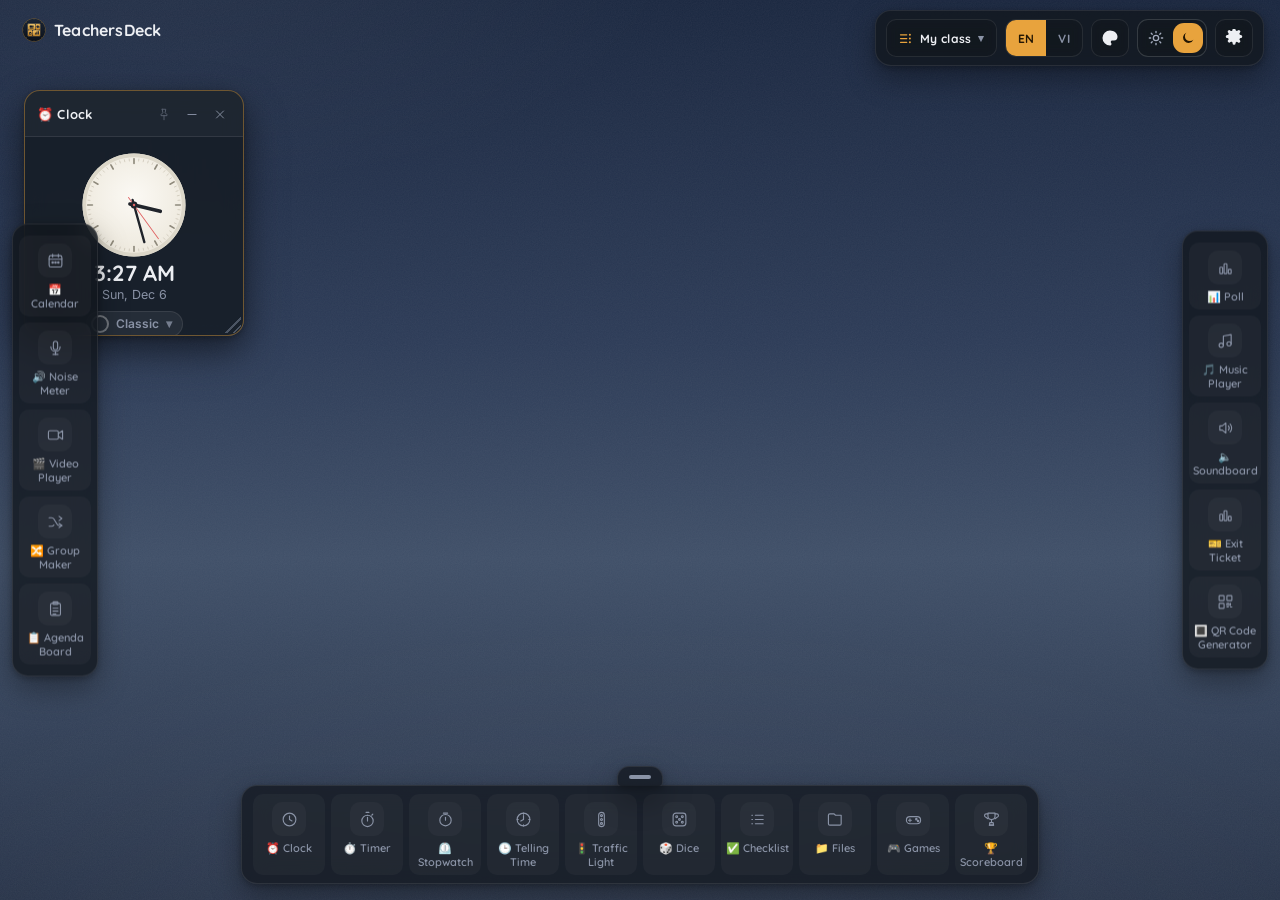
==== commit c25d8886: "Publish 0.50.0-classin.1 from teachersdeck-suite@e745940 The website Store: backend v2.36.0 web orde" ====
--- a/site/index.html
+++ b/site/index.html
@@ -8,26 +8,26 @@
 <title>TeachersDeck</title>
 <link rel="icon" type="image/png" sizes="32x32" href="icons/icon32.png">   <!-- the browser tab: the suite logo -->
 <link rel="icon" type="image/png" sizes="128x128" href="icons/icon128.png">
-<script src="js/mode.js?v=0.49.0-classin.2"></script>   <!-- first: Light or Dark before anything paints (the same file in every suite app) -->
-<script src="js/edition.js?v=0.49.0-classin.2"></script>   <!-- first: says which app this is (js/app.js is shared with UniDeck) -->
-<script src="js/platform.js?v=0.49.0-classin.2"></script>   <!-- second: TeachersDeck for ClassIn (tools/build_platform.py) -->
-<script src="js/i18n.js?v=0.49.0-classin.2"></script>   <!-- translating by key: the same file in every suite app -->
-<script src="js/usage.js?v=0.49.0-classin.2"></script>   <!-- anonymous usage statistics; Settings can turn it off (the same file in AdminDeck) -->
-<link rel="stylesheet" href="css/style.css?v=0.49.0-classin.2">
-<link rel="stylesheet" href="css/classin.css?v=0.49.0-classin.2">
-<link rel="stylesheet" href="css/drawdeck.css?v=0.49.0-classin.2">
-<link rel="stylesheet" href="css/mode.css?v=0.49.0-classin.2">
-<link rel="stylesheet" href="css/light.css?v=0.49.0-classin.2">   <!-- Light mode only (html[data-mode=light]); generated by tools/gen_light_css.py -->
-<link rel="stylesheet" href="css/bento.css?v=0.49.0-classin.2">   <!-- phones and tablets: the bento grid -->
-<link rel="stylesheet" href="css/tellingtime.css?v=0.49.0-classin.2">   <!-- the Telling Time tile (the same file in StudentDeck) -->
-<link rel="stylesheet" href="css/dockdrag.css?v=0.49.0-classin.2">   <!-- dragging launchers in the docks and the app tray (the same file in every suite app) -->
-<link rel="stylesheet" href="css/themeart.css?v=0.49.0-classin.2">   <!-- a premium theme's own artwork from its pack (js/themeart.js) -->
-<link rel="stylesheet" href="css/premium.css?v=0.49.0-classin.2">   <!-- TEST: premium themes (Glass Blue) -->
-<link rel="stylesheet" href="css/scale.css?v=0.49.0-classin.2">
-<link rel="stylesheet" href="css/dockstyle.css?v=0.49.0-classin.2">   <!-- TEST: Item Store dock styles (= studentdeck/css/dockstyle.css on item-store) -->   <!-- UI polish phase 1: widgets that grow with their window -->   <!-- phones and tablets: the bento grid -->
-<link rel="stylesheet" href="css/facepicker.css?v=0.49.0-classin.2">   <!-- the Clock widget's face picker (the same file in StudentDeck) -->
-<link rel="stylesheet" href="css/polish.css?v=0.49.0-classin.2">   <!-- UI polish phase 4: corners, title bars, depth, motion, backgrounds, empty states -->
-<link rel="stylesheet" href="css/whiteboard.css?v=0.49.0-classin.2">   <!-- the Whiteboard background: ink layer, corner button, Backgrounds swatch -->
+<script src="js/mode.js?v=0.50.0-classin.1"></script>   <!-- first: Light or Dark before anything paints (the same file in every suite app) -->
+<script src="js/edition.js?v=0.50.0-classin.1"></script>   <!-- first: says which app this is (js/app.js is shared with UniDeck) -->
+<script src="js/platform.js?v=0.50.0-classin.1"></script>   <!-- second: TeachersDeck for ClassIn (tools/build_platform.py) -->
+<script src="js/i18n.js?v=0.50.0-classin.1"></script>   <!-- translating by key: the same file in every suite app -->
+<script src="js/usage.js?v=0.50.0-classin.1"></script>   <!-- anonymous usage statistics; Settings can turn it off (the same file in AdminDeck) -->
+<link rel="stylesheet" href="css/style.css?v=0.50.0-classin.1">
+<link rel="stylesheet" href="css/classin.css?v=0.50.0-classin.1">
+<link rel="stylesheet" href="css/drawdeck.css?v=0.50.0-classin.1">
+<link rel="stylesheet" href="css/mode.css?v=0.50.0-classin.1">
+<link rel="stylesheet" href="css/light.css?v=0.50.0-classin.1">   <!-- Light mode only (html[data-mode=light]); generated by tools/gen_light_css.py -->
+<link rel="stylesheet" href="css/bento.css?v=0.50.0-classin.1">   <!-- phones and tablets: the bento grid -->
+<link rel="stylesheet" href="css/tellingtime.css?v=0.50.0-classin.1">   <!-- the Telling Time tile (the same file in StudentDeck) -->
+<link rel="stylesheet" href="css/dockdrag.css?v=0.50.0-classin.1">   <!-- dragging launchers in the docks and the app tray (the same file in every suite app) -->
+<link rel="stylesheet" href="css/themeart.css?v=0.50.0-classin.1">   <!-- a premium theme's own artwork from its pack (js/themeart.js) -->
+<link rel="stylesheet" href="css/premium.css?v=0.50.0-classin.1">   <!-- TEST: premium themes (Glass Blue) -->
+<link rel="stylesheet" href="css/scale.css?v=0.50.0-classin.1">
+<link rel="stylesheet" href="css/dockstyle.css?v=0.50.0-classin.1">   <!-- TEST: Item Store dock styles (= studentdeck/css/dockstyle.css on item-store) -->   <!-- UI polish phase 1: widgets that grow with their window -->   <!-- phones and tablets: the bento grid -->
+<link rel="stylesheet" href="css/facepicker.css?v=0.50.0-classin.1">   <!-- the Clock widget's face picker (the same file in StudentDeck) -->
+<link rel="stylesheet" href="css/polish.css?v=0.50.0-classin.1">   <!-- UI polish phase 4: corners, title bars, depth, motion, backgrounds, empty states -->
+<link rel="stylesheet" href="css/whiteboard.css?v=0.50.0-classin.1">   <!-- the Whiteboard background: ink layer, corner button, Backgrounds swatch -->
 </head>
 <body>
 
@@ -347,55 +347,55 @@
     </div>
   </div>
 
-  <script src="js/qrcode-lib.js?v=0.49.0-classin.2"></script>
-  <script src="js/jszip.min.js?v=0.49.0-classin.2"></script>
-  <script src="js/lesson-template.js?v=0.49.0-classin.2"></script>
+  <script src="js/qrcode-lib.js?v=0.50.0-classin.1"></script>
+  <script src="js/jszip.min.js?v=0.50.0-classin.1"></script>
+  <script src="js/lesson-template.js?v=0.50.0-classin.1"></script>
   <!-- Cloud Class (optional): see js/firebase-config.js to enable -->
-  <script src="js/vendor/firebase-app-compat.js?v=0.49.0-classin.2"></script>
-  <script src="js/vendor/firebase-auth-compat.js?v=0.49.0-classin.2"></script>
-  <script src="js/vendor/firebase-firestore-compat.js?v=0.49.0-classin.2"></script>
-  <script src="js/vendor/firebase-functions-compat.js?v=0.49.0-classin.2"></script>
-  <script src="js/firebase-config.js?v=0.49.0-classin.2"></script>
-  <script src="js/ext-signin.js?v=0.49.0-classin.2"></script>
-  <script src="js/backend.js?v=0.49.0-classin.2"></script>   <!-- where the server functions live (lights-on): before the cloud code -->
-  <script src="js/cloud.js?v=0.49.0-classin.2"></script>
-  <script src="js/demo.js?v=0.49.0-classin.2"></script>
+  <script src="js/vendor/firebase-app-compat.js?v=0.50.0-classin.1"></script>
+  <script src="js/vendor/firebase-auth-compat.js?v=0.50.0-classin.1"></script>
+  <script src="js/vendor/firebase-firestore-compat.js?v=0.50.0-classin.1"></script>
+  <script src="js/vendor/firebase-functions-compat.js?v=0.50.0-classin.1"></script>
+  <script src="js/firebase-config.js?v=0.50.0-classin.1"></script>
+  <script src="js/ext-signin.js?v=0.50.0-classin.1"></script>
+  <script src="js/backend.js?v=0.50.0-classin.1"></script>   <!-- where the server functions live (lights-on): before the cloud code -->
+  <script src="js/cloud.js?v=0.50.0-classin.1"></script>
+  <script src="js/demo.js?v=0.50.0-classin.1"></script>
   <!-- Office files shown full screen via Google Drive (Pro): client IDs in google-config.js -->
-  <script src="js/google-config.js?v=0.49.0-classin.2"></script>
-  <script src="js/gdrive.js?v=0.49.0-classin.2"></script>
-  <script src="js/drivepick.js?v=0.49.0-classin.2"></script>   <!-- Google Drive in the Files widget (the same file in StudentDeck and AdminDeck) -->
-  <script src="games/games.js?v=0.49.0-classin.2"></script>
-  <script src="js/watermark.js?v=0.49.0-classin.2"></script>
-  <script src="js/drawdeck.js?v=0.49.0-classin.2"></script>
-  <script src="js/tellingtime.js?v=0.49.0-classin.2"></script>   <!-- Telling Time: the clock engine, then the tile (the same files in StudentDeck) -->
-<script src="js/tellingtime-tile.js?v=0.49.0-classin.2"></script>
-  <script src="js/store-core.js?v=0.49.0-classin.2"></script>   <!-- TEST: draws premium faces, meters, lights (= studentdeck/js/store-core.js on item-store) -->
-  <script src="js/premium-packs.js?v=0.49.0-classin.2"></script>
-  <script src="js/tdstore.js?v=0.49.0-classin.2"></script>   <!-- after the packs, before app.js: the Shop in the LMS editions and the items bought there -->
-  <script src="js/themeart.js?v=0.49.0-classin.2"></script>   <!-- draws a premium theme's artwork (Noel, Tết) from its pack -->
-  <script src="js/wallpaper.js?v=0.49.0-classin.2"></script>   <!-- animated wallpapers for premium themes (WebGL; the theme's gradient is the fallback) -->
-  <script src="js/dockstyle.js?v=0.49.0-classin.2"></script>   <!-- TEST: draws the dock styles -->   <!-- TEST: the Glass Blue packs -->
-  <script src="js/whiteboard.js?v=0.49.0-classin.2"></script>   <!-- after drawdeck.js and dockstyle.js, before app.js: the Whiteboard background (ink layer + corner radial menu) -->
-  <script src="js/facepicker.js?v=0.49.0-classin.2"></script>   <!-- before app.js: the Clock widget's face picker (the same file in StudentDeck) -->
-<script src="js/dockdrag.js?v=0.49.0-classin.2"></script>   <!-- before app.js: dragging launchers (the same file in every suite app) -->
-  <script src="js/winmove.js?v=0.49.0-classin.2"></script>
-<script src="js/app-core.js?v=0.49.0-classin.2"></script>   <!-- js/app.js in page order (teachersdeck/app-parts.json): keep the order -->
-<script src="js/app-i18n.js?v=0.49.0-classin.2"></script>
-<script src="js/app-shell.js?v=0.49.0-classin.2"></script>
-<script src="js/app-widgets-class.js?v=0.49.0-classin.2"></script>
-<script src="js/app-xp-badges.js?v=0.49.0-classin.2"></script>
-<script src="js/app-files-games.js?v=0.49.0-classin.2"></script>
-<script src="js/app-calendar.js?v=0.49.0-classin.2"></script>
-<script src="js/app-lesson-poll-noise.js?v=0.49.0-classin.2"></script>
-<script src="js/app-media-wave1.js?v=0.49.0-classin.2"></script>
-<script src="js/app-tools.js?v=0.49.0-classin.2"></script>
-<script src="js/app-settings.js?v=0.49.0-classin.2"></script>
-<script src="js/app-cloud-class.js?v=0.49.0-classin.2"></script>
-<script src="js/app-class-builder.js?v=0.49.0-classin.2"></script>
-<script src="js/app.js?v=0.49.0-classin.2"></script>
-  <script src="js/classin.js?v=0.49.0-classin.2"></script>
-  <script src="js/update.js?v=0.49.0-classin.2"></script>
-  <script src="js/bento.js?v=0.49.0-classin.2"></script>   <!-- after app.js: the widget wall as a bento grid on phones and tablets -->
-  <script src="js/agentdeck-app.js?v=0.49.0-classin.2"></script>   <!-- the floating help button: AgentDeck in its in-app mode (loads js/agentdeck.js; the same file in AdminDeck and ParentDeck) -->
+  <script src="js/google-config.js?v=0.50.0-classin.1"></script>
+  <script src="js/gdrive.js?v=0.50.0-classin.1"></script>
+  <script src="js/drivepick.js?v=0.50.0-classin.1"></script>   <!-- Google Drive in the Files widget (the same file in StudentDeck and AdminDeck) -->
+  <script src="games/games.js?v=0.50.0-classin.1"></script>
+  <script src="js/watermark.js?v=0.50.0-classin.1"></script>
+  <script src="js/drawdeck.js?v=0.50.0-classin.1"></script>
+  <script src="js/tellingtime.js?v=0.50.0-classin.1"></script>   <!-- Telling Time: the clock engine, then the tile (the same files in StudentDeck) -->
+<script src="js/tellingtime-tile.js?v=0.50.0-classin.1"></script>
+  <script src="js/store-core.js?v=0.50.0-classin.1"></script>   <!-- TEST: draws premium faces, meters, lights (= studentdeck/js/store-core.js on item-store) -->
+  <script src="js/premium-packs.js?v=0.50.0-classin.1"></script>
+  <script src="js/tdstore.js?v=0.50.0-classin.1"></script>   <!-- after the packs, before app.js: the Shop in the LMS editions and the items bought there -->
+  <script src="js/themeart.js?v=0.50.0-classin.1"></script>   <!-- draws a premium theme's artwork (Noel, Tết) from its pack -->
+  <script src="js/wallpaper.js?v=0.50.0-classin.1"></script>   <!-- animated wallpapers for premium themes (WebGL; the theme's gradient is the fallback) -->
+  <script src="js/dockstyle.js?v=0.50.0-classin.1"></script>   <!-- TEST: draws the dock styles -->   <!-- TEST: the Glass Blue packs -->
+  <script src="js/whiteboard.js?v=0.50.0-classin.1"></script>   <!-- after drawdeck.js and dockstyle.js, before app.js: the Whiteboard background (ink layer + corner radial menu) -->
+  <script src="js/facepicker.js?v=0.50.0-classin.1"></script>   <!-- before app.js: the Clock widget's face picker (the same file in StudentDeck) -->
+<script src="js/dockdrag.js?v=0.50.0-classin.1"></script>   <!-- before app.js: dragging launchers (the same file in every suite app) -->
+  <script src="js/winmove.js?v=0.50.0-classin.1"></script>
+<script src="js/app-core.js?v=0.50.0-classin.1"></script>   <!-- js/app.js in page order (teachersdeck/app-parts.json): keep the order -->
+<script src="js/app-i18n.js?v=0.50.0-classin.1"></script>
+<script src="js/app-shell.js?v=0.50.0-classin.1"></script>
+<script src="js/app-widgets-class.js?v=0.50.0-classin.1"></script>
+<script src="js/app-xp-badges.js?v=0.50.0-classin.1"></script>
+<script src="js/app-files-games.js?v=0.50.0-classin.1"></script>
+<script src="js/app-calendar.js?v=0.50.0-classin.1"></script>
+<script src="js/app-lesson-poll-noise.js?v=0.50.0-classin.1"></script>
+<script src="js/app-media-wave1.js?v=0.50.0-classin.1"></script>
+<script src="js/app-tools.js?v=0.50.0-classin.1"></script>
+<script src="js/app-settings.js?v=0.50.0-classin.1"></script>
+<script src="js/app-cloud-class.js?v=0.50.0-classin.1"></script>
+<script src="js/app-class-builder.js?v=0.50.0-classin.1"></script>
+<script src="js/app.js?v=0.50.0-classin.1"></script>
+  <script src="js/classin.js?v=0.50.0-classin.1"></script>
+  <script src="js/update.js?v=0.50.0-classin.1"></script>
+  <script src="js/bento.js?v=0.50.0-classin.1"></script>   <!-- after app.js: the widget wall as a bento grid on phones and tablets -->
+  <script src="js/agentdeck-app.js?v=0.50.0-classin.1"></script>   <!-- the floating help button: AgentDeck in its in-app mode (loads js/agentdeck.js; the same file in AdminDeck and ParentDeck) -->
 </body>
 </html>
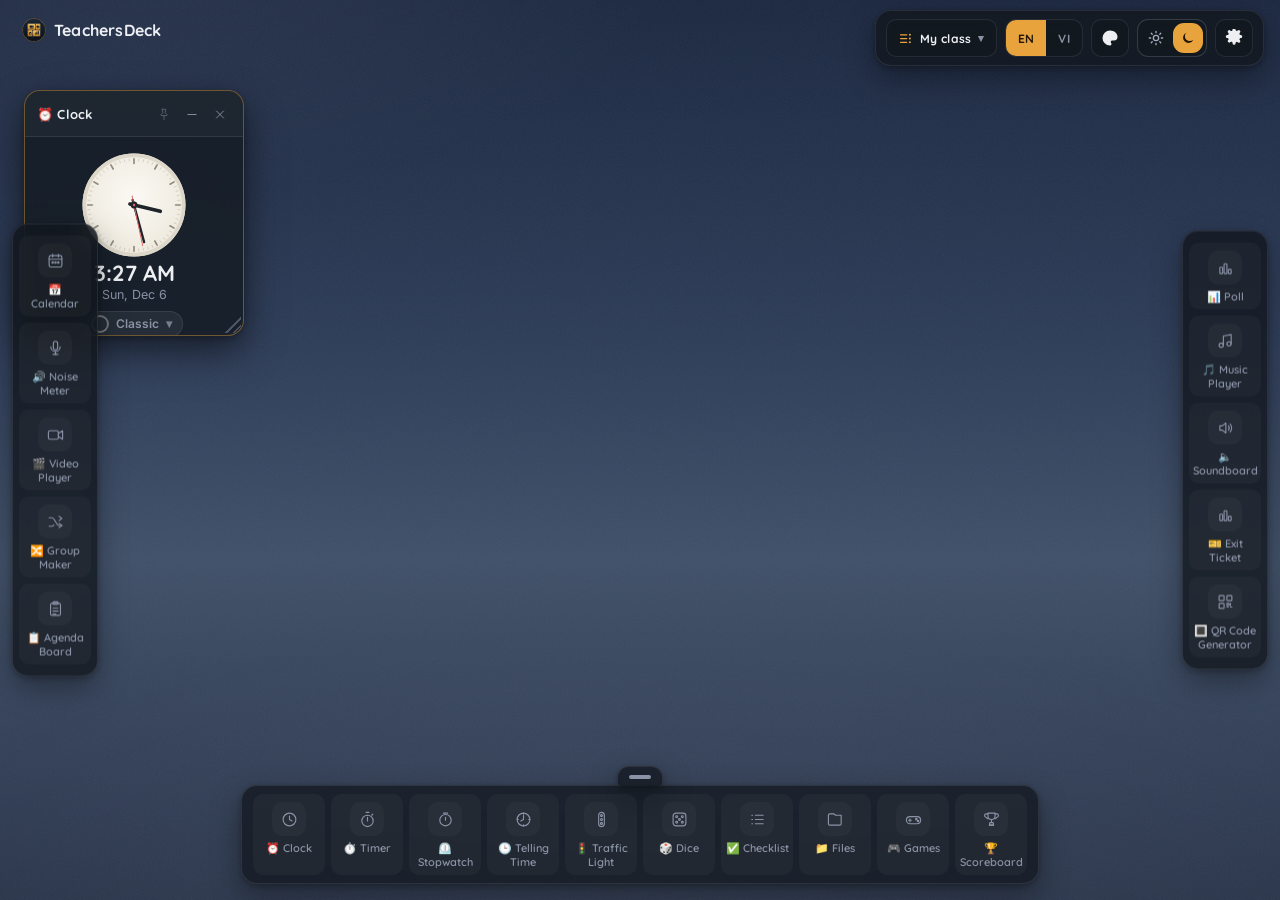
==== commit 1dd4de9d: "Publish 0.50.0-classin.2 from teachersdeck-suite@1bd5bbb The Pro gate is on: TeachersDeck 0.50.0, St" ====
--- a/site/index.html
+++ b/site/index.html
@@ -8,26 +8,26 @@
 <title>TeachersDeck</title>
 <link rel="icon" type="image/png" sizes="32x32" href="icons/icon32.png">   <!-- the browser tab: the suite logo -->
 <link rel="icon" type="image/png" sizes="128x128" href="icons/icon128.png">
-<script src="js/mode.js?v=0.50.0-classin.1"></script>   <!-- first: Light or Dark before anything paints (the same file in every suite app) -->
-<script src="js/edition.js?v=0.50.0-classin.1"></script>   <!-- first: says which app this is (js/app.js is shared with UniDeck) -->
-<script src="js/platform.js?v=0.50.0-classin.1"></script>   <!-- second: TeachersDeck for ClassIn (tools/build_platform.py) -->
-<script src="js/i18n.js?v=0.50.0-classin.1"></script>   <!-- translating by key: the same file in every suite app -->
-<script src="js/usage.js?v=0.50.0-classin.1"></script>   <!-- anonymous usage statistics; Settings can turn it off (the same file in AdminDeck) -->
-<link rel="stylesheet" href="css/style.css?v=0.50.0-classin.1">
-<link rel="stylesheet" href="css/classin.css?v=0.50.0-classin.1">
-<link rel="stylesheet" href="css/drawdeck.css?v=0.50.0-classin.1">
-<link rel="stylesheet" href="css/mode.css?v=0.50.0-classin.1">
-<link rel="stylesheet" href="css/light.css?v=0.50.0-classin.1">   <!-- Light mode only (html[data-mode=light]); generated by tools/gen_light_css.py -->
-<link rel="stylesheet" href="css/bento.css?v=0.50.0-classin.1">   <!-- phones and tablets: the bento grid -->
-<link rel="stylesheet" href="css/tellingtime.css?v=0.50.0-classin.1">   <!-- the Telling Time tile (the same file in StudentDeck) -->
-<link rel="stylesheet" href="css/dockdrag.css?v=0.50.0-classin.1">   <!-- dragging launchers in the docks and the app tray (the same file in every suite app) -->
-<link rel="stylesheet" href="css/themeart.css?v=0.50.0-classin.1">   <!-- a premium theme's own artwork from its pack (js/themeart.js) -->
-<link rel="stylesheet" href="css/premium.css?v=0.50.0-classin.1">   <!-- TEST: premium themes (Glass Blue) -->
-<link rel="stylesheet" href="css/scale.css?v=0.50.0-classin.1">
-<link rel="stylesheet" href="css/dockstyle.css?v=0.50.0-classin.1">   <!-- TEST: Item Store dock styles (= studentdeck/css/dockstyle.css on item-store) -->   <!-- UI polish phase 1: widgets that grow with their window -->   <!-- phones and tablets: the bento grid -->
-<link rel="stylesheet" href="css/facepicker.css?v=0.50.0-classin.1">   <!-- the Clock widget's face picker (the same file in StudentDeck) -->
-<link rel="stylesheet" href="css/polish.css?v=0.50.0-classin.1">   <!-- UI polish phase 4: corners, title bars, depth, motion, backgrounds, empty states -->
-<link rel="stylesheet" href="css/whiteboard.css?v=0.50.0-classin.1">   <!-- the Whiteboard background: ink layer, corner button, Backgrounds swatch -->
+<script src="js/mode.js?v=0.50.0-classin.2"></script>   <!-- first: Light or Dark before anything paints (the same file in every suite app) -->
+<script src="js/edition.js?v=0.50.0-classin.2"></script>   <!-- first: says which app this is (js/app.js is shared with UniDeck) -->
+<script src="js/platform.js?v=0.50.0-classin.2"></script>   <!-- second: TeachersDeck for ClassIn (tools/build_platform.py) -->
+<script src="js/i18n.js?v=0.50.0-classin.2"></script>   <!-- translating by key: the same file in every suite app -->
+<script src="js/usage.js?v=0.50.0-classin.2"></script>   <!-- anonymous usage statistics; Settings can turn it off (the same file in AdminDeck) -->
+<link rel="stylesheet" href="css/style.css?v=0.50.0-classin.2">
+<link rel="stylesheet" href="css/classin.css?v=0.50.0-classin.2">
+<link rel="stylesheet" href="css/drawdeck.css?v=0.50.0-classin.2">
+<link rel="stylesheet" href="css/mode.css?v=0.50.0-classin.2">
+<link rel="stylesheet" href="css/light.css?v=0.50.0-classin.2">   <!-- Light mode only (html[data-mode=light]); generated by tools/gen_light_css.py -->
+<link rel="stylesheet" href="css/bento.css?v=0.50.0-classin.2">   <!-- phones and tablets: the bento grid -->
+<link rel="stylesheet" href="css/tellingtime.css?v=0.50.0-classin.2">   <!-- the Telling Time tile (the same file in StudentDeck) -->
+<link rel="stylesheet" href="css/dockdrag.css?v=0.50.0-classin.2">   <!-- dragging launchers in the docks and the app tray (the same file in every suite app) -->
+<link rel="stylesheet" href="css/themeart.css?v=0.50.0-classin.2">   <!-- a premium theme's own artwork from its pack (js/themeart.js) -->
+<link rel="stylesheet" href="css/premium.css?v=0.50.0-classin.2">   <!-- TEST: premium themes (Glass Blue) -->
+<link rel="stylesheet" href="css/scale.css?v=0.50.0-classin.2">
+<link rel="stylesheet" href="css/dockstyle.css?v=0.50.0-classin.2">   <!-- TEST: Item Store dock styles (= studentdeck/css/dockstyle.css on item-store) -->   <!-- UI polish phase 1: widgets that grow with their window -->   <!-- phones and tablets: the bento grid -->
+<link rel="stylesheet" href="css/facepicker.css?v=0.50.0-classin.2">   <!-- the Clock widget's face picker (the same file in StudentDeck) -->
+<link rel="stylesheet" href="css/polish.css?v=0.50.0-classin.2">   <!-- UI polish phase 4: corners, title bars, depth, motion, backgrounds, empty states -->
+<link rel="stylesheet" href="css/whiteboard.css?v=0.50.0-classin.2">   <!-- the Whiteboard background: ink layer, corner button, Backgrounds swatch -->
 </head>
 <body>
 
@@ -347,55 +347,55 @@
     </div>
   </div>
 
-  <script src="js/qrcode-lib.js?v=0.50.0-classin.1"></script>
-  <script src="js/jszip.min.js?v=0.50.0-classin.1"></script>
-  <script src="js/lesson-template.js?v=0.50.0-classin.1"></script>
+  <script src="js/qrcode-lib.js?v=0.50.0-classin.2"></script>
+  <script src="js/jszip.min.js?v=0.50.0-classin.2"></script>
+  <script src="js/lesson-template.js?v=0.50.0-classin.2"></script>
   <!-- Cloud Class (optional): see js/firebase-config.js to enable -->
-  <script src="js/vendor/firebase-app-compat.js?v=0.50.0-classin.1"></script>
-  <script src="js/vendor/firebase-auth-compat.js?v=0.50.0-classin.1"></script>
-  <script src="js/vendor/firebase-firestore-compat.js?v=0.50.0-classin.1"></script>
-  <script src="js/vendor/firebase-functions-compat.js?v=0.50.0-classin.1"></script>
-  <script src="js/firebase-config.js?v=0.50.0-classin.1"></script>
-  <script src="js/ext-signin.js?v=0.50.0-classin.1"></script>
-  <script src="js/backend.js?v=0.50.0-classin.1"></script>   <!-- where the server functions live (lights-on): before the cloud code -->
-  <script src="js/cloud.js?v=0.50.0-classin.1"></script>
-  <script src="js/demo.js?v=0.50.0-classin.1"></script>
+  <script src="js/vendor/firebase-app-compat.js?v=0.50.0-classin.2"></script>
+  <script src="js/vendor/firebase-auth-compat.js?v=0.50.0-classin.2"></script>
+  <script src="js/vendor/firebase-firestore-compat.js?v=0.50.0-classin.2"></script>
+  <script src="js/vendor/firebase-functions-compat.js?v=0.50.0-classin.2"></script>
+  <script src="js/firebase-config.js?v=0.50.0-classin.2"></script>
+  <script src="js/ext-signin.js?v=0.50.0-classin.2"></script>
+  <script src="js/backend.js?v=0.50.0-classin.2"></script>   <!-- where the server functions live (lights-on): before the cloud code -->
+  <script src="js/cloud.js?v=0.50.0-classin.2"></script>
+  <script src="js/demo.js?v=0.50.0-classin.2"></script>
   <!-- Office files shown full screen via Google Drive (Pro): client IDs in google-config.js -->
-  <script src="js/google-config.js?v=0.50.0-classin.1"></script>
-  <script src="js/gdrive.js?v=0.50.0-classin.1"></script>
-  <script src="js/drivepick.js?v=0.50.0-classin.1"></script>   <!-- Google Drive in the Files widget (the same file in StudentDeck and AdminDeck) -->
-  <script src="games/games.js?v=0.50.0-classin.1"></script>
-  <script src="js/watermark.js?v=0.50.0-classin.1"></script>
-  <script src="js/drawdeck.js?v=0.50.0-classin.1"></script>
-  <script src="js/tellingtime.js?v=0.50.0-classin.1"></script>   <!-- Telling Time: the clock engine, then the tile (the same files in StudentDeck) -->
-<script src="js/tellingtime-tile.js?v=0.50.0-classin.1"></script>
-  <script src="js/store-core.js?v=0.50.0-classin.1"></script>   <!-- TEST: draws premium faces, meters, lights (= studentdeck/js/store-core.js on item-store) -->
-  <script src="js/premium-packs.js?v=0.50.0-classin.1"></script>
-  <script src="js/tdstore.js?v=0.50.0-classin.1"></script>   <!-- after the packs, before app.js: the Shop in the LMS editions and the items bought there -->
-  <script src="js/themeart.js?v=0.50.0-classin.1"></script>   <!-- draws a premium theme's artwork (Noel, Tết) from its pack -->
-  <script src="js/wallpaper.js?v=0.50.0-classin.1"></script>   <!-- animated wallpapers for premium themes (WebGL; the theme's gradient is the fallback) -->
-  <script src="js/dockstyle.js?v=0.50.0-classin.1"></script>   <!-- TEST: draws the dock styles -->   <!-- TEST: the Glass Blue packs -->
-  <script src="js/whiteboard.js?v=0.50.0-classin.1"></script>   <!-- after drawdeck.js and dockstyle.js, before app.js: the Whiteboard background (ink layer + corner radial menu) -->
-  <script src="js/facepicker.js?v=0.50.0-classin.1"></script>   <!-- before app.js: the Clock widget's face picker (the same file in StudentDeck) -->
-<script src="js/dockdrag.js?v=0.50.0-classin.1"></script>   <!-- before app.js: dragging launchers (the same file in every suite app) -->
-  <script src="js/winmove.js?v=0.50.0-classin.1"></script>
-<script src="js/app-core.js?v=0.50.0-classin.1"></script>   <!-- js/app.js in page order (teachersdeck/app-parts.json): keep the order -->
-<script src="js/app-i18n.js?v=0.50.0-classin.1"></script>
-<script src="js/app-shell.js?v=0.50.0-classin.1"></script>
-<script src="js/app-widgets-class.js?v=0.50.0-classin.1"></script>
-<script src="js/app-xp-badges.js?v=0.50.0-classin.1"></script>
-<script src="js/app-files-games.js?v=0.50.0-classin.1"></script>
-<script src="js/app-calendar.js?v=0.50.0-classin.1"></script>
-<script src="js/app-lesson-poll-noise.js?v=0.50.0-classin.1"></script>
-<script src="js/app-media-wave1.js?v=0.50.0-classin.1"></script>
-<script src="js/app-tools.js?v=0.50.0-classin.1"></script>
-<script src="js/app-settings.js?v=0.50.0-classin.1"></script>
-<script src="js/app-cloud-class.js?v=0.50.0-classin.1"></script>
-<script src="js/app-class-builder.js?v=0.50.0-classin.1"></script>
-<script src="js/app.js?v=0.50.0-classin.1"></script>
-  <script src="js/classin.js?v=0.50.0-classin.1"></script>
-  <script src="js/update.js?v=0.50.0-classin.1"></script>
-  <script src="js/bento.js?v=0.50.0-classin.1"></script>   <!-- after app.js: the widget wall as a bento grid on phones and tablets -->
-  <script src="js/agentdeck-app.js?v=0.50.0-classin.1"></script>   <!-- the floating help button: AgentDeck in its in-app mode (loads js/agentdeck.js; the same file in AdminDeck and ParentDeck) -->
+  <script src="js/google-config.js?v=0.50.0-classin.2"></script>
+  <script src="js/gdrive.js?v=0.50.0-classin.2"></script>
+  <script src="js/drivepick.js?v=0.50.0-classin.2"></script>   <!-- Google Drive in the Files widget (the same file in StudentDeck and AdminDeck) -->
+  <script src="games/games.js?v=0.50.0-classin.2"></script>
+  <script src="js/watermark.js?v=0.50.0-classin.2"></script>
+  <script src="js/drawdeck.js?v=0.50.0-classin.2"></script>
+  <script src="js/tellingtime.js?v=0.50.0-classin.2"></script>   <!-- Telling Time: the clock engine, then the tile (the same files in StudentDeck) -->
+<script src="js/tellingtime-tile.js?v=0.50.0-classin.2"></script>
+  <script src="js/store-core.js?v=0.50.0-classin.2"></script>   <!-- TEST: draws premium faces, meters, lights (= studentdeck/js/store-core.js on item-store) -->
+  <script src="js/premium-packs.js?v=0.50.0-classin.2"></script>
+  <script src="js/tdstore.js?v=0.50.0-classin.2"></script>   <!-- after the packs, before app.js: the Shop in the LMS editions and the items bought there -->
+  <script src="js/themeart.js?v=0.50.0-classin.2"></script>   <!-- draws a premium theme's artwork (Noel, Tết) from its pack -->
+  <script src="js/wallpaper.js?v=0.50.0-classin.2"></script>   <!-- animated wallpapers for premium themes (WebGL; the theme's gradient is the fallback) -->
+  <script src="js/dockstyle.js?v=0.50.0-classin.2"></script>   <!-- TEST: draws the dock styles -->   <!-- TEST: the Glass Blue packs -->
+  <script src="js/whiteboard.js?v=0.50.0-classin.2"></script>   <!-- after drawdeck.js and dockstyle.js, before app.js: the Whiteboard background (ink layer + corner radial menu) -->
+  <script src="js/facepicker.js?v=0.50.0-classin.2"></script>   <!-- before app.js: the Clock widget's face picker (the same file in StudentDeck) -->
+<script src="js/dockdrag.js?v=0.50.0-classin.2"></script>   <!-- before app.js: dragging launchers (the same file in every suite app) -->
+  <script src="js/winmove.js?v=0.50.0-classin.2"></script>
+<script src="js/app-core.js?v=0.50.0-classin.2"></script>   <!-- js/app.js in page order (teachersdeck/app-parts.json): keep the order -->
+<script src="js/app-i18n.js?v=0.50.0-classin.2"></script>
+<script src="js/app-shell.js?v=0.50.0-classin.2"></script>
+<script src="js/app-widgets-class.js?v=0.50.0-classin.2"></script>
+<script src="js/app-xp-badges.js?v=0.50.0-classin.2"></script>
+<script src="js/app-files-games.js?v=0.50.0-classin.2"></script>
+<script src="js/app-calendar.js?v=0.50.0-classin.2"></script>
+<script src="js/app-lesson-poll-noise.js?v=0.50.0-classin.2"></script>
+<script src="js/app-media-wave1.js?v=0.50.0-classin.2"></script>
+<script src="js/app-tools.js?v=0.50.0-classin.2"></script>
+<script src="js/app-settings.js?v=0.50.0-classin.2"></script>
+<script src="js/app-cloud-class.js?v=0.50.0-classin.2"></script>
+<script src="js/app-class-builder.js?v=0.50.0-classin.2"></script>
+<script src="js/app.js?v=0.50.0-classin.2"></script>
+  <script src="js/classin.js?v=0.50.0-classin.2"></script>
+  <script src="js/update.js?v=0.50.0-classin.2"></script>
+  <script src="js/bento.js?v=0.50.0-classin.2"></script>   <!-- after app.js: the widget wall as a bento grid on phones and tablets -->
+  <script src="js/agentdeck-app.js?v=0.50.0-classin.2"></script>   <!-- the floating help button: AgentDeck in its in-app mode (loads js/agentdeck.js; the same file in AdminDeck and ParentDeck) -->
 </body>
 </html>
